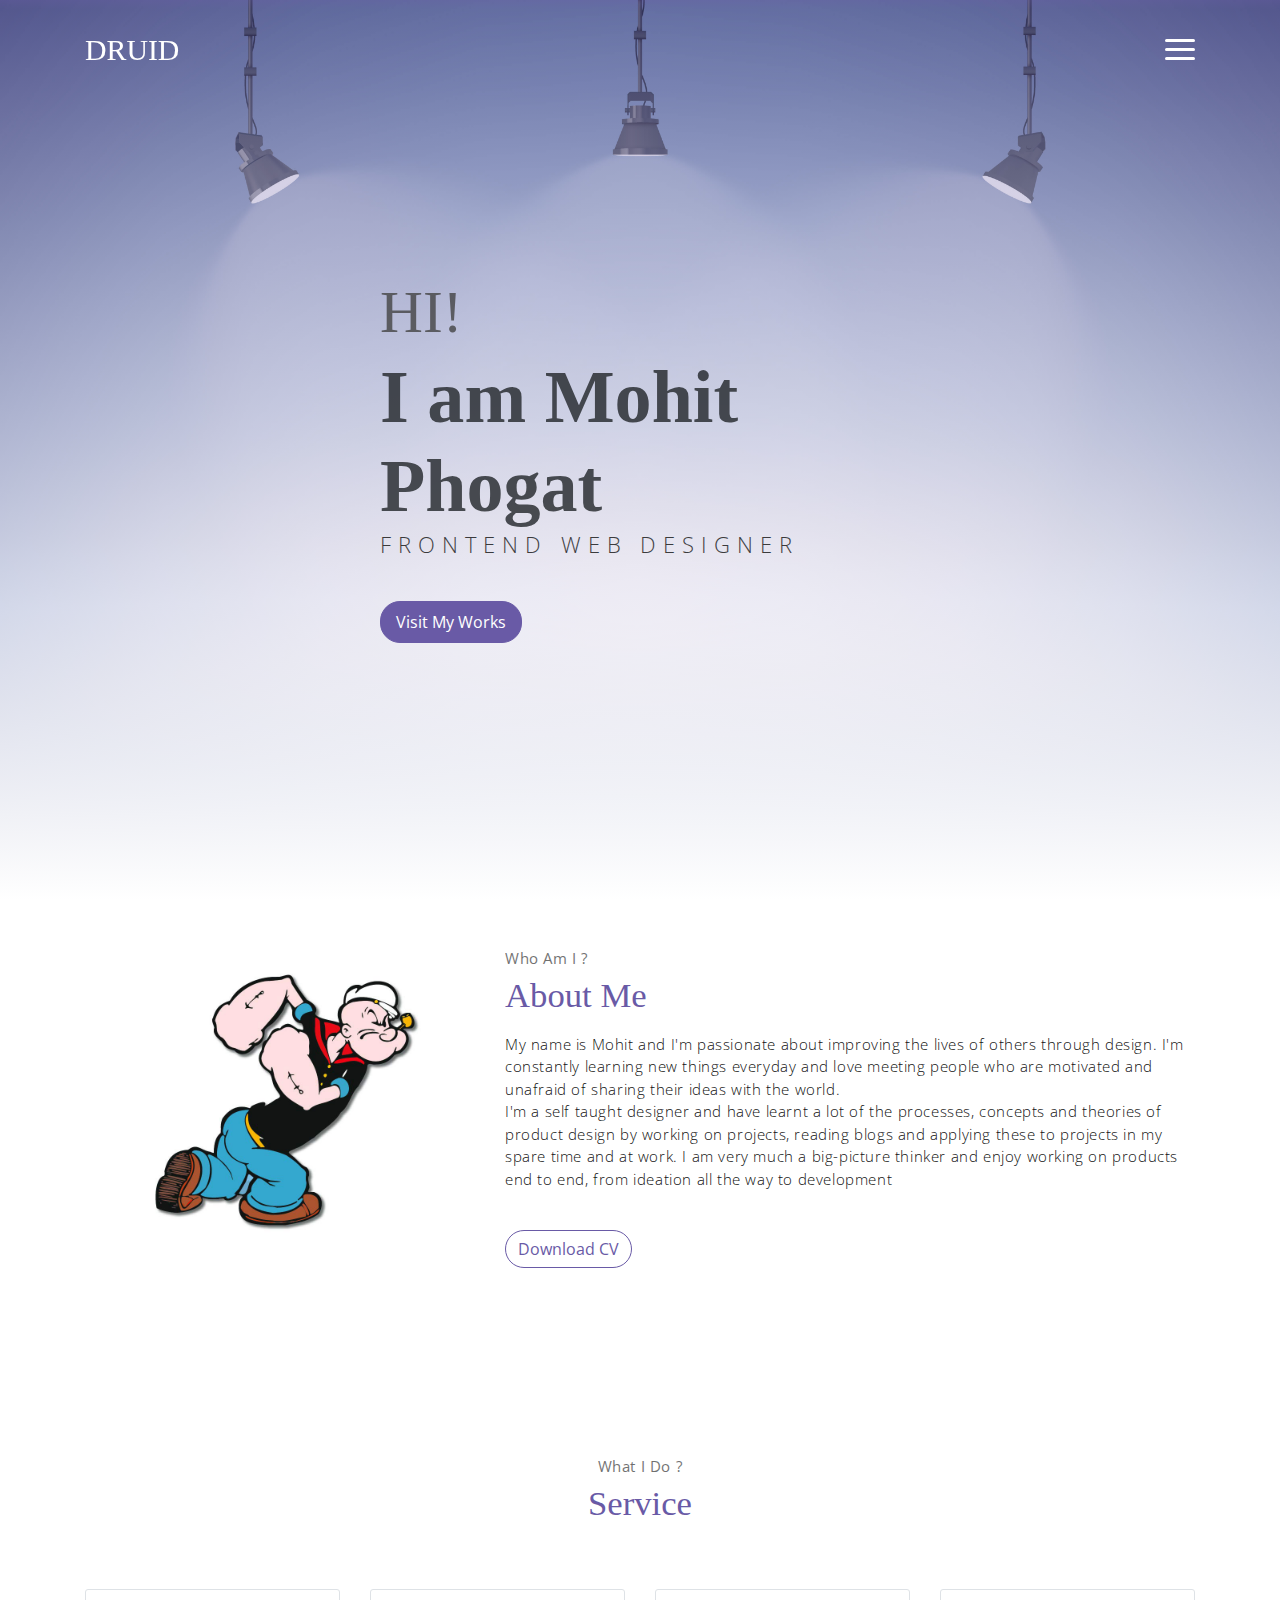
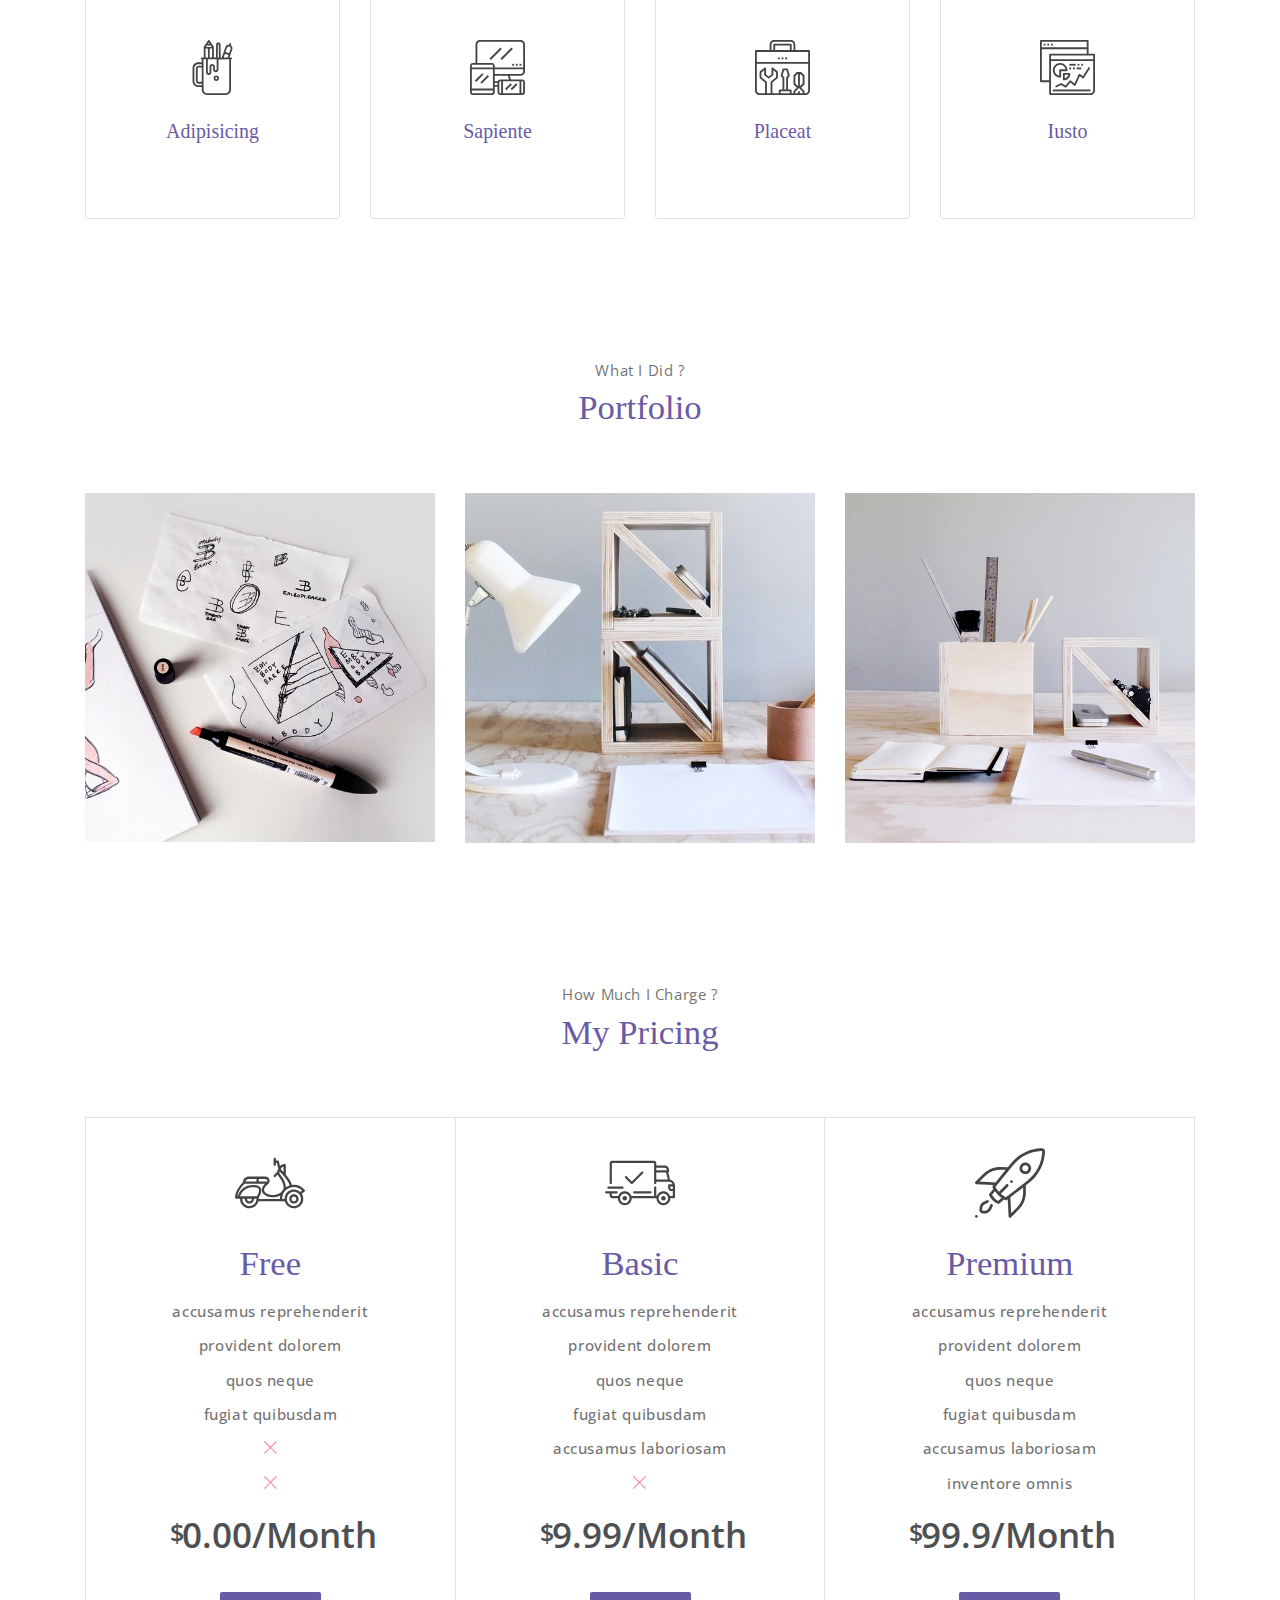
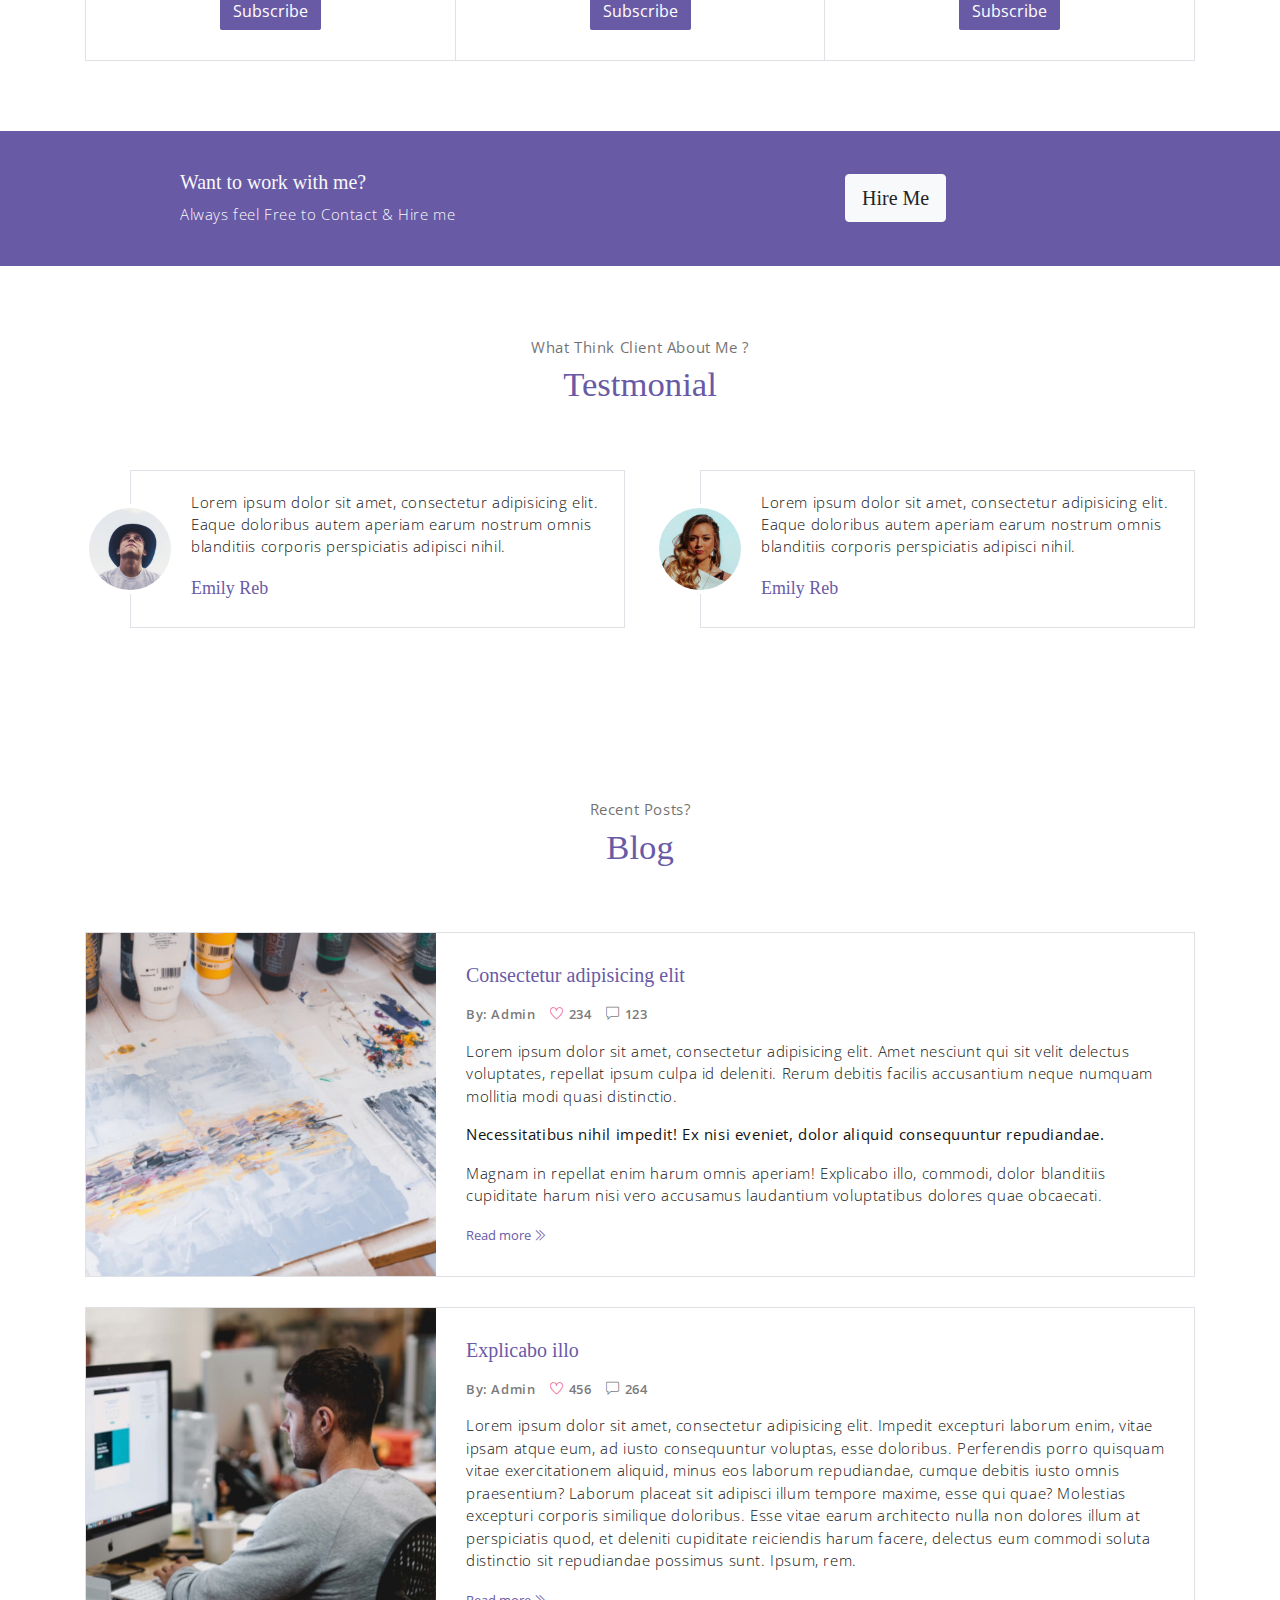
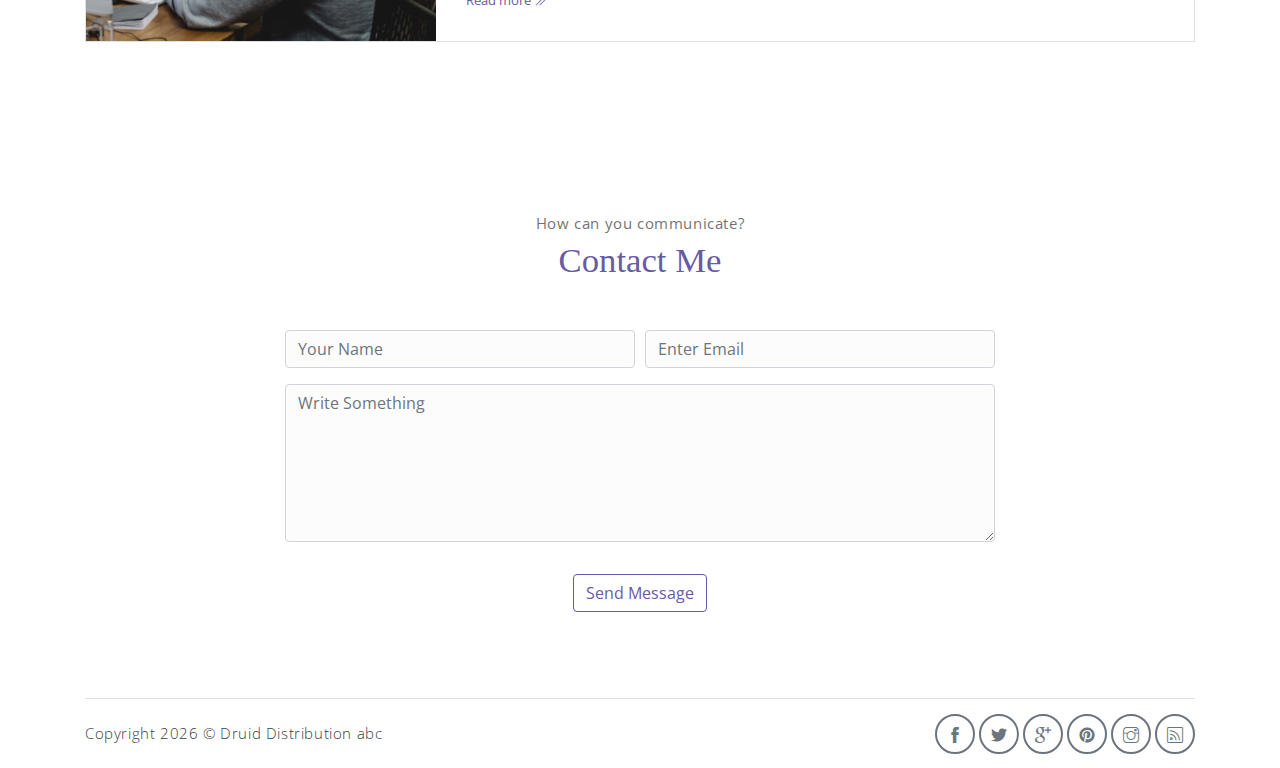
==== index.html @ 3f2c587b "Initial commit" ====
<!DOCTYPE html>
<html lang="en">

<head>
    <meta charset="utf-8">
    <meta name="viewport" content="width=device-width, initial-scale=1, shrink-to-fit=no">
    <meta name="description" content="Start your development with Druid landing page.">
    <meta name="author" content="Devcrud">
    <title>Druid's Landing page </title>
    <!-- font icons -->
    <link rel="stylesheet" href="assets/vendors/themify-icons/css/themify-icons.css">
    <!-- Bootstrap + DRUID main styles -->
    <link rel="stylesheet" href="assets/css/Druid.css">
</head>

<body data-spy="scroll" data-target=".navbar" data-offset="40" id="home">

    <!-- Page Navbar -->
    <nav class="custom-navbar" data-spy="affix" data-offset-top="20">
        <div class="container">
            <a class="logo" href="#">DRUID</a>
            <ul class="nav">
                <li class="item">
                    <a class="link" href="#home">Home</a>
                </li>
                <li class="item">
                    <a class="link" href="#about">About</a>
                </li>
                <li class="item">
                    <a class="link" href="#portfolio">Portfolio</a>
                </li>
                <li class="item">
                    <a class="link" href="#testmonial">Testmonial</a>
                </li>
                <li class="item">
                    <a class="link" href="#blog">Blog</a>
                </li>
                <li class="item">
                    <a class="link" href="#contact">Contact</a>
                </li>
            </ul>
            <a href="javascript:void(0)" id="nav-toggle" class="hamburger hamburger--elastic">
                <div class="hamburger-box">
                    <div class="hamburger-inner"></div>
                </div>
            </a>
        </div>
    </nav><!-- End of Page Navbar -->

    <!-- page header -->
    <header id="home" class="header">
        <div class="overlay"></div>
        <div class="header-content container">
            <h1 class="header-title">
                <span class="up">HI!</span>
                <span class="down">I am Mohit Phogat</span>
            </h1>
            <p class="header-subtitle">FRONTEND WEB DESIGNER</p>

            <button class="btn btn-primary">Visit My Works</button>
        </div>
    </header><!-- end of page header -->

    <!-- about section -->
    <section class="section pt-0" id="about">
        <!-- container -->
        <div class="container text-center">
            <!-- about wrapper -->
            <div class="about">
                <div class="about-img-holder">
                    <img src="assets/imgs/man.png" class="about-img"
                        alt="Download free bootstrap 4 landing page, free boootstrap 4 templates, Download free bootstrap 4.1 landing page, free boootstrap 4.1.1 templates, meyawo Landing page">
                </div>
                <div class="about-caption">
                    <p class="section-subtitle">Who Am I ?</p>
                    <h2 class="section-title mb-3">About Me</h2>
                    <p>
                        My name is Mohit and I'm passionate about improving the lives of others through design. 
                        I'm constantly learning new things everyday and love meeting people who are motivated and 
                        unafraid of sharing their ideas with the world.

                        <br>I'm a self taught designer and have learnt a lot of the processes, concepts and theories of
                        product design by working on projects, reading blogs and applying these to projects in my spare time and at work. 
                        I am very much a big-picture thinker and enjoy working on products end to end, from ideation all the way to development
                    </p>
                    <button class="btn-rounded btn btn-outline-primary mt-4">Download CV</button>
                </div>
            </div><!-- end of about wrapper -->
        </div><!-- end of container -->
    </section> <!-- end of about section -->

    <!-- service section -->
    <section class="section" id="service">
        <div class="container text-center">
            <p class="section-subtitle">What I Do ?</p>
            <h6 class="section-title mb-6">Service</h6>
            <!-- row -->
            <div class="row">
                <div class="col-md-6 col-lg-3">
                    <div class="service-card">
                        <div class="body">
                            <img src="assets/imgs/pencil-case.svg"
                                alt="pencil-case"
                                class="icon">
                            <h6 class="title">Adipisicing</h6>
                            <p class="subtitle">Labore velit culpa adipisci excepturi consequuntur itaque in nam
                                molestias dolorem iste quod.</p>
                        </div>
                    </div>
                </div>
                <div class="col-md-6 col-lg-3">
                    <div class="service-card">
                        <div class="body">
                            <img src="assets/imgs/responsive.svg"
                                alt="serivce card"
                                class="icon">
                            <h6 class="title">Sapiente</h6>
                            <p class="subtitle">Labore velit culpa adipisci excepturi consequuntur itaque in nam
                                molestias dolorem iste quod.</p>
                        </div>
                    </div>
                </div>
                <div class="col-md-6 col-lg-3">
                    <div class="service-card">
                        <div class="body">
                            <img src="assets/imgs/toolbox.svg"
                                alt="toolbox"
                                class="icon">
                            <h6 class="title">Placeat</h6>
                            <p class="subtitle">Labore velit culpa adipisci excepturi consequuntur itaque in nam
                                molestias dolorem iste quod.</p>
                        </div>
                    </div>
                </div>
                <div class="col-md-6 col-lg-3">
                    <div class="service-card">
                        <div class="body">
                            <img src="assets/imgs/analytics.svg"
                                alt="analytics"
                                class="icon">
                            <h6 class="title">Iusto</h6>
                            <p class="subtitle">Labore velit culpa adipisci excepturi consequuntur itaque in nam
                                molestias dolorem iste quod.</p>
                        </div>
                    </div>
                </div>
            </div><!-- end of row -->
        </div>
    </section><!-- end of service section -->

    <!-- portfolio section -->
    <section class="section" id="portfolio">
        <div class="container text-center">
            <p class="section-subtitle">What I Did ?</p>
            <h6 class="section-title mb-6">Portfolio</h6>
            <!-- row -->
            <div class="row">
                <div class="col-md-4">
                    <a href="#" class="portfolio-card">
                        <img src="assets/imgs/folio-1.jpg" class="portfolio-card-img"
                            alt="portfolio card">
                        <span class="portfolio-card-overlay">
                            <span class="portfolio-card-caption">
                                <h4>Web Designing</h5>
                                    <p class="font-weight-normal">Category: Web Templates</p>
                            </span>
                        </span>
                    </a>
                </div>
                <div class="col-md-4">
                    <a href="#" class="portfolio-card">
                        <img class="portfolio-card-img" src="assets/imgs/folio-2.jpg" class="img-responsive rounded"
                            alt="img folio 2">
                        <span class="portfolio-card-overlay">
                            <span class="portfolio-card-caption">
                                <h4>Web Designing</h5>
                                    <p class="font-weight-normal">Category: Web Templates</p>
                            </span>
                        </span>
                    </a>
                </div>
                <div class="col-md-4">
                    <a href="#" class="portfolio-card">
                        <img class="portfolio-card-img" src="assets/imgs/folio-3.jpg" class="img-responsive rounded"
                            alt="folio img 3">
                        <span class="portfolio-card-overlay">
                            <span class="portfolio-card-caption">
                                <h4>Web Designing</h5>
                                    <p class="font-weight-normal">Category: Web Templates</p>
                            </span>
                        </span>
                    </a>
                </div>
            </div><!-- end of row -->
        </div><!-- end of container -->
    </section> <!-- end of portfolio section -->

    <!-- pricing section -->
    <section class="section" id="pricing">
        <div class="container text-center">
            <p class="section-subtitle">How Much I Charge ?</p>
            <h6 class="section-title mb-6">My Pricing</h6>
            <!-- row -->
            <div class="pricing-wrapper">
                <div class="pricing-card">
                    <div class="pricing-card-header">
                        <img class="pricing-card-icon" src="assets/imgs/scooter.svg"
                            alt="scooter img">
                    </div>
                    <div class="pricing-card-body">
                        <h6 class="pricing-card-title">Free</h6>
                        <div class="pricing-card-list">
                            <p>accusamus reprehenderit</p>
                            <p>provident dolorem </p>
                            <p>quos neque</p>
                            <p>fugiat quibusdam</p>
                            <p><i class="ti-close"></i></p>
                            <p><i class="ti-close"></i></p>
                        </div>
                    </div>
                    <div class="pricing-card-footer">
                        <span>$</span>
                        <span>0.00/Month</span>
                    </div>
                    <a href="#" class="btn btn-primary mt-3 pricing-card-btn">Subscribe</a>
                </div>
                <div class="pricing-card">
                    <div class="pricing-card-header">
                        <img class="pricing-card-icon" src="assets/imgs/shipped.svg"
                            alt="card icon img">
                    </div>
                    <div class="pricing-card-body">
                        <h6 class="pricing-card-title">Basic</h6>
                        <div class="pricing-card-list">
                            <p>accusamus reprehenderit</p>
                            <p>provident dolorem </p>
                            <p>quos neque</p>
                            <p>fugiat quibusdam</p>
                            <p>accusamus laboriosam</p>
                            <p><i class="ti-close"></i></p>
                        </div>
                    </div>
                    <div class="pricing-card-footer">
                        <span>$</span>
                        <span>9.99/Month</span>
                    </div>
                    <a href="#" class="btn btn-primary mt-3 pricing-card-btn">Subscribe</a>
                </div>
                <div class="pricing-card">
                    <div class="pricing-card-header">
                        <img class="pricing-card-icon" src="assets/imgs/startup.svg"
                            alt="startup img">
                    </div>
                    <div class="pricing-card-body">
                        <h6 class="pricing-card-title">Premium</h6>
                        <div class="pricing-card-list">
                            <p>accusamus reprehenderit</p>
                            <p>provident dolorem </p>
                            <p>quos neque</p>
                            <p>fugiat quibusdam</p>
                            <p>accusamus laboriosam</p>
                            <p>inventore omnis</p>
                        </div>
                    </div>
                    <div class="pricing-card-footer">
                        <span>$</span>
                        <span>99.9/Month</span>
                    </div>
                    <a href="#" class="btn btn-primary mt-3 pricing-card-btn">Subscribe</a>
                </div>

            </div><!-- end of pricing wrapper -->
        </div> <!-- end of container -->
    </section><!-- end of pricing section -->

    <!-- section -->
    <section class="section-sm bg-primary">
        <!-- container -->
        <div class="container text-center text-sm-left">
            <!-- row -->
            <div class="row align-items-center">
                <div class="col-sm offset-md-1 mb-4 mb-md-0">
                    <h6 class="title text-light">Want to work with me?</h6>
                    <p class="m-0 text-light">Always feel Free to Contact & Hire me</p>
                </div>
                <div class="col-sm offset-sm-2 offset-md-3">
                    <button class="btn btn-lg my-font btn-light rounded">Hire Me</button>
                </div>
            </div> <!-- end of row -->
        </div> <!-- end of container -->
    </section> <!-- end of section -->

    <!-- testimonial section -->
    <section class="section" id="testmonial">
        <div class="container text-center">
            <p class="section-subtitle">What Think Client About Me ?</p>
            <h6 class="section-title mb-6">Testmonial</h6>

            <!-- row -->
            <div class="row">
                <div class="col-md-6">
                    <div class="testimonial-card">
                        <div class="testimonial-card-img-holder">
                            <img src="assets/imgs/avatar2.jpg" class="testimonial-card-img"
                                alt="testimonial img">
                        </div>
                        <div class="testimonial-card-body">
                            <p class="testimonial-card-subtitle">Lorem ipsum dolor sit amet, consectetur adipisicing
                                elit. Eaque doloribus autem aperiam earum nostrum omnis blanditiis corporis perspiciatis
                                adipisci nihil.</p>
                            <h6 class="testimonial-card-title">Emily Reb</h6>
                        </div>
                    </div>
                </div>
                <div class="col-md-6">
                    <div class="testimonial-card">
                        <div class="testimonial-card-img-holder">
                            <img src="assets/imgs/avatar3.jpg" class="testimonial-card-img"
                                alt="testimonial img 2">
                        </div>
                        <div class="testimonial-card-body">
                            <p class="testimonial-card-subtitle">Lorem ipsum dolor sit amet, consectetur adipisicing
                                elit. Eaque doloribus autem aperiam earum nostrum omnis blanditiis corporis perspiciatis
                                adipisci nihil.</p>
                            <h6 class="testimonial-card-title">Emily Reb</h6>
                        </div>
                    </div>
                </div>
            </div>
        </div> <!-- end of container -->
    </section> <!-- end of testimonial section -->

    <!-- blog section -->
    <section class="section" id="blog">
        <!-- container -->
        <div class="container text-center">
            <p class="section-subtitle">Recent Posts?</p>
            <h6 class="section-title mb-6">Blog</h6>
            <!-- blog-wrapper -->
            <div class="blog-card">
                <div class="blog-card-header">
                    <img src="assets/imgs/img-1.jpg" class="blog-card-img"
                        alt="blog">
                </div>
                <div class="blog-card-body">
                    <h5 class="blog-card-title">Consectetur adipisicing elit</h6>

                        <p class="blog-card-caption">
                            <a href="#">By: Admin</a>
                            <a href="#"><i class="ti-heart text-danger"></i> 234</a>
                            <a href="#"><i class="ti-comment"></i> 123</a>
                        </p>
                        <p>Lorem ipsum dolor sit amet, consectetur adipisicing elit. Amet nesciunt qui sit velit
                            delectus voluptates, repellat ipsum culpa id deleniti. Rerum debitis facilis accusantium
                            neque numquam mollitia modi quasi distinctio.</p>

                        <p><b>Necessitatibus nihil impedit! Ex nisi eveniet, dolor aliquid consequuntur repudiandae.</b>
                        </p>
                        <p>Magnam in repellat enim harum omnis aperiam! Explicabo illo, commodi, dolor blanditiis
                            cupiditate harum nisi vero accusamus laudantium voluptatibus dolores quae obcaecati.</p>

                        <a href="#" class="blog-card-link">Read more <i class="ti-angle-double-right"></i></a>
                </div>
            </div><!-- end of blog wrapper -->

            <!-- blog-wrapper -->
            <div class="blog-card">
                <div class="blog-card-header">
                    <img src="assets/imgs/img-2.jpg" class="blog-card-img"
                        alt="img 2 blog">
                </div>
                <div class="blog-card-body">
                    <h5 class="blog-card-title">Explicabo illo</h6>

                        <p class="blog-card-caption">
                            <a href="#">By: Admin</a>
                            <a href="#"><i class="ti-heart text-danger"></i> 456</a>
                            <a href="#"><i class="ti-comment"></i> 264</a>
                        </p>

                        <p>Lorem ipsum dolor sit amet, consectetur adipisicing elit. Impedit excepturi laborum enim,
                            vitae ipsam atque eum, ad iusto consequuntur voluptas, esse doloribus. Perferendis porro
                            quisquam vitae exercitationem aliquid, minus eos laborum repudiandae, cumque debitis iusto
                            omnis praesentium? Laborum placeat sit adipisci illum tempore maxime, esse qui quae?
                            Molestias excepturi corporis similique doloribus. Esse vitae earum architecto nulla non
                            dolores illum at perspiciatis quod, et deleniti cupiditate reiciendis harum facere, delectus
                            eum commodi soluta distinctio sit repudiandae possimus sunt. Ipsum, rem.</p>

                        <a href="#" class="blog-card-link">Read more <i class="ti-angle-double-right"></i></a>
                </div>
            </div><!-- end of blog wrapper -->

        </div><!-- end of container -->
    </section><!-- end of blog section -->

    <!-- contact section -->
    <section class="section" id="contact">
        <div class="container text-center">
            <p class="section-subtitle">How can you communicate?</p>
            <h6 class="section-title mb-5">Contact Me</h6>
            <!-- contact form -->
            <form action="" class="contact-form col-md-10 col-lg-8 m-auto">
                <div class="form-row">
                    <div class="form-group col-sm-6">
                        <input type="text" size="50" class="form-control" placeholder="Your Name" required>
                    </div>
                    <div class="form-group col-sm-6">
                        <input type="email" class="form-control" placeholder="Enter Email" requried>
                    </div>
                    <div class="form-group col-sm-12">
                        <textarea name="comment" id="comment" rows="6" class="form-control"
                            placeholder="Write Something"></textarea>
                    </div>
                    <div class="form-group col-sm-12 mt-3">
                        <input type="submit" value="Send Message" class="btn btn-outline-primary rounded">
                    </div>
                </div>
            </form><!-- end of contact form -->
        </div><!-- end of container -->
    </section><!-- end of contact section -->

    <!-- footer -->
    <div class="container">
        <footer class="footer">
            <p class="mb-0">Copyright
                <script>document.write(new Date().getFullYear())</script> &copy; <a
                    href="">Druid</a> Distribution <a
                    href="">abc</a>
            </p>
            <div class="social-links text-right m-auto ml-sm-auto">
                <a href="javascript:void(0)" class="link"><i class="ti-facebook"></i></a>
                <a href="javascript:void(0)" class="link"><i class="ti-twitter-alt"></i></a>
                <a href="javascript:void(0)" class="link"><i class="ti-google"></i></a>
                <a href="javascript:void(0)" class="link"><i class="ti-pinterest-alt"></i></a>
                <a href="javascript:void(0)" class="link"><i class="ti-instagram"></i></a>
                <a href="javascript:void(0)" class="link"><i class="ti-rss"></i></a>
            </div>
        </footer>
    </div> <!-- end of page footer -->

    <!-- core  -->
    <script src="assets/vendors/jquery/jquery-3.4.1.js"></script>
    <script src="assets/vendors/bootstrap/bootstrap.bundle.js"></script>

    <!-- bootstrap 3 affix -->
    <script src="assets/vendors/bootstrap/bootstrap.affix.js"></script>

    <!-- Meyawo js -->
    <script src="assets/js/Druid.js"></script>

</body>

</html>
---- assets/vendors/themify-icons/css/themify-icons.css ----
@font-face {
	font-family: 'themify';
	src:url("../fonts/themify.eot?-fvbane");
	src:url("../fonts/themify.eot?#iefix-fvbane") format("embedded-opentype"),
		url("../fonts/themify.woff?-fvbane") format("woff"),
		url("../fonts/themify.ttf?-fvbane") format("truetype"),
		url("../fonts/themify.svg?-fvbane#themify") format("svg");
	font-weight: normal;
	font-style: normal;
}

[class^="ti-"], [class*=" ti-"] {
	font-family: 'themify';
	speak: none;
	font-style: normal;
	font-weight: normal;
	font-variant: normal;
	text-transform: none;
	line-height: 1;

	/* Better Font Rendering =========== */
	-webkit-font-smoothing: antialiased;
	-moz-osx-font-smoothing: grayscale;
}

.ti-wand:before {
	content: "\e600";
}
.ti-volume:before {
	content: "\e601";
}
.ti-user:before {
	content: "\e602";
}
.ti-unlock:before {
	content: "\e603";
}
.ti-unlink:before {
	content: "\e604";
}
.ti-trash:before {
	content: "\e605";
}
.ti-thought:before {
	content: "\e606";
}
.ti-target:before {
	content: "\e607";
}
.ti-tag:before {
	content: "\e608";
}
.ti-tablet:before {
	content: "\e609";
}
.ti-star:before {
	content: "\e60a";
}
.ti-spray:before {
	content: "\e60b";
}
.ti-signal:before {
	content: "\e60c";
}
.ti-shopping-cart:before {
	content: "\e60d";
}
.ti-shopping-cart-full:before {
	content: "\e60e";
}
.ti-settings:before {
	content: "\e60f";
}
.ti-search:before {
	content: "\e610";
}
.ti-zoom-in:before {
	content: "\e611";
}
.ti-zoom-out:before {
	content: "\e612";
}
.ti-cut:before {
	content: "\e613";
}
.ti-ruler:before {
	content: "\e614";
}
.ti-ruler-pencil:before {
	content: "\e615";
}
.ti-ruler-alt:before {
	content: "\e616";
}
.ti-bookmark:before {
	content: "\e617";
}
.ti-bookmark-alt:before {
	content: "\e618";
}
.ti-reload:before {
	content: "\e619";
}
.ti-plus:before {
	content: "\e61a";
}
.ti-pin:before {
	content: "\e61b";
}
.ti-pencil:before {
	content: "\e61c";
}
.ti-pencil-alt:before {
	content: "\e61d";
}
.ti-paint-roller:before {
	content: "\e61e";
}
.ti-paint-bucket:before {
	content: "\e61f";
}
.ti-na:before {
	content: "\e620";
}
.ti-mobile:before {
	content: "\e621";
}
.ti-minus:before {
	content: "\e622";
}
.ti-medall:before {
	content: "\e623";
}
.ti-medall-alt:before {
	content: "\e624";
}
.ti-marker:before {
	content: "\e625";
}
.ti-marker-alt:before {
	content: "\e626";
}
.ti-arrow-up:before {
	content: "\e627";
}
.ti-arrow-right:before {
	content: "\e628";
}
.ti-arrow-left:before {
	content: "\e629";
}
.ti-arrow-down:before {
	content: "\e62a";
}
.ti-lock:before {
	content: "\e62b";
}
.ti-location-arrow:before {
	content: "\e62c";
}
.ti-link:before {
	content: "\e62d";
}
.ti-layout:before {
	content: "\e62e";
}
.ti-layers:before {
	content: "\e62f";
}
.ti-layers-alt:before {
	content: "\e630";
}
.ti-key:before {
	content: "\e631";
}
.ti-import:before {
	content: "\e632";
}
.ti-image:before {
	content: "\e633";
}
.ti-heart:before {
	content: "\e634";
}
.ti-heart-broken:before {
	content: "\e635";
}
.ti-hand-stop:before {
	content: "\e636";
}
.ti-hand-open:before {
	content: "\e637";
}
.ti-hand-drag:before {
	content: "\e638";
}
.ti-folder:before {
	content: "\e639";
}
.ti-flag:before {
	content: "\e63a";
}
.ti-flag-alt:before {
	content: "\e63b";
}
.ti-flag-alt-2:before {
	content: "\e63c";
}
.ti-eye:before {
	content: "\e63d";
}
.ti-export:before {
	content: "\e63e";
}
.ti-exchange-vertical:before {
	content: "\e63f";
}
.ti-desktop:before {
	content: "\e640";
}
.ti-cup:before {
	content: "\e641";
}
.ti-crown:before {
	content: "\e642";
}
.ti-comments:before {
	content: "\e643";
}
.ti-comment:before {
	content: "\e644";
}
.ti-comment-alt:before {
	content: "\e645";
}
.ti-close:before {
	content: "\e646";
}
.ti-clip:before {
	content: "\e647";
}
.ti-angle-up:before {
	content: "\e648";
}
.ti-angle-right:before {
	content: "\e649";
}
.ti-angle-left:before {
	content: "\e64a";
}
.ti-angle-down:before {
	content: "\e64b";
}
.ti-check:before {
	content: "\e64c";
}
.ti-check-box:before {
	content: "\e64d";
}
.ti-camera:before {
	content: "\e64e";
}
.ti-announcement:before {
	content: "\e64f";
}
.ti-brush:before {
	content: "\e650";
}
.ti-briefcase:before {
	content: "\e651";
}
.ti-bolt:before {
	content: "\e652";
}
.ti-bolt-alt:before {
	content: "\e653";
}
.ti-blackboard:before {
	content: "\e654";
}
.ti-bag:before {
	content: "\e655";
}
.ti-move:before {
	content: "\e656";
}
.ti-arrows-vertical:before {
	content: "\e657";
}
.ti-arrows-horizontal:before {
	content: "\e658";
}
.ti-fullscreen:before {
	content: "\e659";
}
.ti-arrow-top-right:before {
	content: "\e65a";
}
.ti-arrow-top-left:before {
	content: "\e65b";
}
.ti-arrow-circle-up:before {
	content: "\e65c";
}
.ti-arrow-circle-right:before {
	content: "\e65d";
}
.ti-arrow-circle-left:before {
	content: "\e65e";
}
.ti-arrow-circle-down:before {
	content: "\e65f";
}
.ti-angle-double-up:before {
	content: "\e660";
}
.ti-angle-double-right:before {
	content: "\e661";
}
.ti-angle-double-left:before {
	content: "\e662";
}
.ti-angle-double-down:before {
	content: "\e663";
}
.ti-zip:before {
	content: "\e664";
}
.ti-world:before {
	content: "\e665";
}
.ti-wheelchair:before {
	content: "\e666";
}
.ti-view-list:before {
	content: "\e667";
}
.ti-view-list-alt:before {
	content: "\e668";
}
.ti-view-grid:before {
	content: "\e669";
}
.ti-uppercase:before {
	content: "\e66a";
}
.ti-upload:before {
	content: "\e66b";
}
.ti-underline:before {
	content: "\e66c";
}
.ti-truck:before {
	content: "\e66d";
}
.ti-timer:before {
	content: "\e66e";
}
.ti-ticket:before {
	content: "\e66f";
}
.ti-thumb-up:before {
	content: "\e670";
}
.ti-thumb-down:before {
	content: "\e671";
}
.ti-text:before {
	content: "\e672";
}
.ti-stats-up:before {
	content: "\e673";
}
.ti-stats-down:before {
	content: "\e674";
}
.ti-split-v:before {
	content: "\e675";
}
.ti-split-h:before {
	content: "\e676";
}
.ti-smallcap:before {
	content: "\e677";
}
.ti-shine:before {
	content: "\e678";
}
.ti-shift-right:before {
	content: "\e679";
}
.ti-shift-left:before {
	content: "\e67a";
}
.ti-shield:before {
	content: "\e67b";
}
.ti-notepad:before {
	content: "\e67c";
}
.ti-server:before {
	content: "\e67d";
}
.ti-quote-right:before {
	content: "\e67e";
}
.ti-quote-left:before {
	content: "\e67f";
}
.ti-pulse:before {
	content: "\e680";
}
.ti-printer:before {
	content: "\e681";
}
.ti-power-off:before {
	content: "\e682";
}
.ti-plug:before {
	content: "\e683";
}
.ti-pie-chart:before {
	content: "\e684";
}
.ti-paragraph:before {
	content: "\e685";
}
.ti-panel:before {
	content: "\e686";
}
.ti-package:before {
	content: "\e687";
}
.ti-music:before {
	content: "\e688";
}
.ti-music-alt:before {
	content: "\e689";
}
.ti-mouse:before {
	content: "\e68a";
}
.ti-mouse-alt:before {
	content: "\e68b";
}
.ti-money:before {
	content: "\e68c";
}
.ti-microphone:before {
	content: "\e68d";
}
.ti-menu:before {
	content: "\e68e";
}
.ti-menu-alt:before {
	content: "\e68f";
}
.ti-map:before {
	content: "\e690";
}
.ti-map-alt:before {
	content: "\e691";
}
.ti-loop:before {
	content: "\e692";
}
.ti-location-pin:before {
	content: "\e693";
}
.ti-list:before {
	content: "\e694";
}
.ti-light-bulb:before {
	content: "\e695";
}
.ti-Italic:before {
	content: "\e696";
}
.ti-info:before {
	content: "\e697";
}
.ti-infinite:before {
	content: "\e698";
}
.ti-id-badge:before {
	content: "\e699";
}
.ti-hummer:before {
	content: "\e69a";
}
.ti-home:before {
	content: "\e69b";
}
.ti-help:before {
	content: "\e69c";
}
.ti-headphone:before {
	content: "\e69d";
}
.ti-harddrives:before {
	content: "\e69e";
}
.ti-harddrive:before {
	content: "\e69f";
}
.ti-gift:before {
	content: "\e6a0";
}
.ti-game:before {
	content: "\e6a1";
}
.ti-filter:before {
	content: "\e6a2";
}
.ti-files:before {
	content: "\e6a3";
}
.ti-file:before {
	content: "\e6a4";
}
.ti-eraser:before {
	content: "\e6a5";
}
.ti-envelope:before {
	content: "\e6a6";
}
.ti-download:before {
	content: "\e6a7";
}
.ti-direction:before {
	content: "\e6a8";
}
.ti-direction-alt:before {
	content: "\e6a9";
}
.ti-dashboard:before {
	content: "\e6aa";
}
.ti-control-stop:before {
	content: "\e6ab";
}
.ti-control-shuffle:before {
	content: "\e6ac";
}
.ti-control-play:before {
	content: "\e6ad";
}
.ti-control-pause:before {
	content: "\e6ae";
}
.ti-control-forward:before {
	content: "\e6af";
}
.ti-control-backward:before {
	content: "\e6b0";
}
.ti-cloud:before {
	content: "\e6b1";
}
.ti-cloud-up:before {
	content: "\e6b2";
}
.ti-cloud-down:before {
	content: "\e6b3";
}
.ti-clipboard:before {
	content: "\e6b4";
}
.ti-car:before {
	content: "\e6b5";
}
.ti-calendar:before {
	content: "\e6b6";
}
.ti-book:before {
	content: "\e6b7";
}
.ti-bell:before {
	content: "\e6b8";
}
.ti-basketball:before {
	content: "\e6b9";
}
.ti-bar-chart:before {
	content: "\e6ba";
}
.ti-bar-chart-alt:before {
	content: "\e6bb";
}
.ti-back-right:before {
	content: "\e6bc";
}
.ti-back-left:before {
	content: "\e6bd";
}
.ti-arrows-corner:before {
	content: "\e6be";
}
.ti-archive:before {
	content: "\e6bf";
}
.ti-anchor:before {
	content: "\e6c0";
}
.ti-align-right:before {
	content: "\e6c1";
}
.ti-align-left:before {
	content: "\e6c2";
}
.ti-align-justify:before {
	content: "\e6c3";
}
.ti-align-center:before {
	content: "\e6c4";
}
.ti-alert:before {
	content: "\e6c5";
}
.ti-alarm-clock:before {
	content: "\e6c6";
}
.ti-agenda:before {
	content: "\e6c7";
}
.ti-write:before {
	content: "\e6c8";
}
.ti-window:before {
	content: "\e6c9";
}
.ti-widgetized:before {
	content: "\e6ca";
}
.ti-widget:before {
	content: "\e6cb";
}
.ti-widget-alt:before {
	content: "\e6cc";
}
.ti-wallet:before {
	content: "\e6cd";
}
.ti-video-clapper:before {
	content: "\e6ce";
}
.ti-video-camera:before {
	content: "\e6cf";
}
.ti-vector:before {
	content: "\e6d0";
}
.ti-themify-logo:before {
	content: "\e6d1";
}
.ti-themify-favicon:before {
	content: "\e6d2";
}
.ti-themify-favicon-alt:before {
	content: "\e6d3";
}
.ti-support:before {
	content: "\e6d4";
}
.ti-stamp:before {
	content: "\e6d5";
}
.ti-split-v-alt:before {
	content: "\e6d6";
}
.ti-slice:before {
	content: "\e6d7";
}
.ti-shortcode:before {
	content: "\e6d8";
}
.ti-shift-right-alt:before {
	content: "\e6d9";
}
.ti-shift-left-alt:before {
	content: "\e6da";
}
.ti-ruler-alt-2:before {
	content: "\e6db";
}
.ti-receipt:before {
	content: "\e6dc";
}
.ti-pin2:before {
	content: "\e6dd";
}
.ti-pin-alt:before {
	content: "\e6de";
}
.ti-pencil-alt2:before {
	content: "\e6df";
}
.ti-palette:before {
	content: "\e6e0";
}
.ti-more:before {
	content: "\e6e1";
}
.ti-more-alt:before {
	content: "\e6e2";
}
.ti-microphone-alt:before {
	content: "\e6e3";
}
.ti-magnet:before {
	content: "\e6e4";
}
.ti-line-double:before {
	content: "\e6e5";
}
.ti-line-dotted:before {
	content: "\e6e6";
}
.ti-line-dashed:before {
	content: "\e6e7";
}
.ti-layout-width-full:before {
	content: "\e6e8";
}
.ti-layout-width-default:before {
	content: "\e6e9";
}
.ti-layout-width-default-alt:before {
	content: "\e6ea";
}
.ti-layout-tab:before {
	content: "\e6eb";
}
.ti-layout-tab-window:before {
	content: "\e6ec";
}
.ti-layout-tab-v:before {
	content: "\e6ed";
}
.ti-layout-tab-min:before {
	content: "\e6ee";
}
.ti-layout-slider:before {
	content: "\e6ef";
}
.ti-layout-slider-alt:before {
	content: "\e6f0";
}
.ti-layout-sidebar-right:before {
	content: "\e6f1";
}
.ti-layout-sidebar-none:before {
	content: "\e6f2";
}
.ti-layout-sidebar-left:before {
	content: "\e6f3";
}
.ti-layout-placeholder:before {
	content: "\e6f4";
}
.ti-layout-menu:before {
	content: "\e6f5";
}
.ti-layout-menu-v:before {
	content: "\e6f6";
}
.ti-layout-menu-separated:before {
	content: "\e6f7";
}
.ti-layout-menu-full:before {
	content: "\e6f8";
}
.ti-layout-media-right-alt:before {
	content: "\e6f9";
}
.ti-layout-media-right:before {
	content: "\e6fa";
}
.ti-layout-media-overlay:before {
	content: "\e6fb";
}
.ti-layout-media-overlay-alt:before {
	content: "\e6fc";
}
.ti-layout-media-overlay-alt-2:before {
	content: "\e6fd";
}
.ti-layout-media-left-alt:before {
	content: "\e6fe";
}
.ti-layout-media-left:before {
	content: "\e6ff";
}
.ti-layout-media-center-alt:before {
	content: "\e700";
}
.ti-layout-media-center:before {
	content: "\e701";
}
.ti-layout-list-thumb:before {
	content: "\e702";
}
.ti-layout-list-thumb-alt:before {
	content: "\e703";
}
.ti-layout-list-post:before {
	content: "\e704";
}
.ti-layout-list-large-image:before {
	content: "\e705";
}
.ti-layout-line-solid:before {
	content: "\e706";
}
.ti-layout-grid4:before {
	content: "\e707";
}
.ti-layout-grid3:before {
	content: "\e708";
}
.ti-layout-grid2:before {
	content: "\e709";
}
.ti-layout-grid2-thumb:before {
	content: "\e70a";
}
.ti-layout-cta-right:before {
	content: "\e70b";
}
.ti-layout-cta-left:before {
	content: "\e70c";
}
.ti-layout-cta-center:before {
	content: "\e70d";
}
.ti-layout-cta-btn-right:before {
	content: "\e70e";
}
.ti-layout-cta-btn-left:before {
	content: "\e70f";
}
.ti-layout-column4:before {
	content: "\e710";
}
.ti-layout-column3:before {
	content: "\e711";
}
.ti-layout-column2:before {
	content: "\e712";
}
.ti-layout-accordion-separated:before {
	content: "\e713";
}
.ti-layout-accordion-merged:before {
	content: "\e714";
}
.ti-layout-accordion-list:before {
	content: "\e715";
}
.ti-ink-pen:before {
	content: "\e716";
}
.ti-info-alt:before {
	content: "\e717";
}
.ti-help-alt:before {
	content: "\e718";
}
.ti-headphone-alt:before {
	content: "\e719";
}
.ti-hand-point-up:before {
	content: "\e71a";
}
.ti-hand-point-right:before {
	content: "\e71b";
}
.ti-hand-point-left:before {
	content: "\e71c";
}
.ti-hand-point-down:before {
	content: "\e71d";
}
.ti-gallery:before {
	content: "\e71e";
}
.ti-face-smile:before {
	content: "\e71f";
}
.ti-face-sad:before {
	content: "\e720";
}
.ti-credit-card:before {
	content: "\e721";
}
.ti-control-skip-forward:before {
	content: "\e722";
}
.ti-control-skip-backward:before {
	content: "\e723";
}
.ti-control-record:before {
	content: "\e724";
}
.ti-control-eject:before {
	content: "\e725";
}
.ti-comments-smiley:before {
	content: "\e726";
}
.ti-brush-alt:before {
	content: "\e727";
}
.ti-youtube:before {
	content: "\e728";
}
.ti-vimeo:before {
	content: "\e729";
}
.ti-twitter:before {
	content: "\e72a";
}
.ti-time:before {
	content: "\e72b";
}
.ti-tumblr:before {
	content: "\e72c";
}
.ti-skype:before {
	content: "\e72d";
}
.ti-share:before {
	content: "\e72e";
}
.ti-share-alt:before {
	content: "\e72f";
}
.ti-rocket:before {
	content: "\e730";
}
.ti-pinterest:before {
	content: "\e731";
}
.ti-new-window:before {
	content: "\e732";
}
.ti-microsoft:before {
	content: "\e733";
}
.ti-list-ol:before {
	content: "\e734";
}
.ti-linkedin:before {
	content: "\e735";
}
.ti-layout-sidebar-2:before {
	content: "\e736";
}
.ti-layout-grid4-alt:before {
	content: "\e737";
}
.ti-layout-grid3-alt:before {
	content: "\e738";
}
.ti-layout-grid2-alt:before {
	content: "\e739";
}
.ti-layout-column4-alt:before {
	content: "\e73a";
}
.ti-layout-column3-alt:before {
	content: "\e73b";
}
.ti-layout-column2-alt:before {
	content: "\e73c";
}
.ti-instagram:before {
	content: "\e73d";
}
.ti-google:before {
	content: "\e73e";
}
.ti-github:before {
	content: "\e73f";
}
.ti-flickr:before {
	content: "\e740";
}
.ti-facebook:before {
	content: "\e741";
}
.ti-dropbox:before {
	content: "\e742";
}
.ti-dribbble:before {
	content: "\e743";
}
.ti-apple:before {
	content: "\e744";
}
.ti-android:before {
	content: "\e745";
}
.ti-save:before {
	content: "\e746";
}
.ti-save-alt:before {
	content: "\e747";
}
.ti-yahoo:before {
	content: "\e748";
}
.ti-wordpress:before {
	content: "\e749";
}
.ti-vimeo-alt:before {
	content: "\e74a";
}
.ti-twitter-alt:before {
	content: "\e74b";
}
.ti-tumblr-alt:before {
	content: "\e74c";
}
.ti-trello:before {
	content: "\e74d";
}
.ti-stack-overflow:before {
	content: "\e74e";
}
.ti-soundcloud:before {
	content: "\e74f";
}
.ti-sharethis:before {
	content: "\e750";
}
.ti-sharethis-alt:before {
	content: "\e751";
}
.ti-reddit:before {
	content: "\e752";
}
.ti-pinterest-alt:before {
	content: "\e753";
}
.ti-microsoft-alt:before {
	content: "\e754";
}
.ti-linux:before {
	content: "\e755";
}
.ti-jsfiddle:before {
	content: "\e756";
}
.ti-joomla:before {
	content: "\e757";
}
.ti-html5:before {
	content: "\e758";
}
.ti-flickr-alt:before {
	content: "\e759";
}
.ti-email:before {
	content: "\e75a";
}
.ti-drupal:before {
	content: "\e75b";
}
.ti-dropbox-alt:before {
	content: "\e75c";
}
.ti-css3:before {
	content: "\e75d";
}
.ti-rss:before {
	content: "\e75e";
}
.ti-rss-alt:before {
	content: "\e75f";
}
---- assets/css/Druid.css ----
@charset "UTF-8";
/*!
=========================================================
* Meyawo Landing page
=========================================================

* Copyright: 2019 DevCRUD (https://devcrud.com)
* Licensed: (https://devcrud.com/licenses)
* Coded by www.devcrud.com

=========================================================

* The above copyright notice and this permission notice shall be included in all copies or substantial portions of the Software.
*/
@import url("https://fonts.googleapis.com/css?family=Baloo+Paaji|Open+Sans:300,300i,400,400i,600,600i,700,700i");
:root {
  --blue: #1e549f;
  --indigo: #695aa6;
  --purple: #6f42c1;
  --pink: #e83e8c;
  --red: #ec185d;
  --orange: #ff6d02;
  --yellow: #ffc107;
  --green: #1bb74f;
  --teal: #20c997;
  --cyan: #17a2b8;
  --white: #fff;
  --gray: #6c757d;
  --gray-dark: #393e46;
  --primary: #695aa6;
  --secondary: #393e46;
  --success: #1bb74f;
  --info: #17a2b8;
  --warning: #ff6d02;
  --danger: #ec185d;
  --light: #f8f9fa;
  --dark: #212529;
  --breakpoint-xs: 0;
  --breakpoint-sm: 576px;
  --breakpoint-md: 768px;
  --breakpoint-lg: 992px;
  --breakpoint-xl: 1200px;
  --font-family-sans-serif: "Open Sans", sans-serif;
  --font-family-monospace: SFMono-Regular, Menlo, Monaco, Consolas, "Liberation Mono", "Courier New", monospace;
}

*,
*::before,
*::after {
  box-sizing: border-box;
}

html {
  font-family: sans-serif;
  line-height: 1.15;
  -webkit-text-size-adjust: 100%;
  -webkit-tap-highlight-color: rgba(0, 0, 0, 0);
}

article, aside, figcaption, figure, footer, header, hgroup, main, nav, section {
  display: block;
}

body {
  margin: 0;
  font-family: "Open Sans", sans-serif;
  font-size: 1rem;
  font-weight: 400;
  line-height: 1.5;
  color: #212529;
  text-align: left;
  background-color: #fff;
}

[tabindex="-1"]:focus {
  outline: 0 !important;
}

hr {
  box-sizing: content-box;
  height: 0;
  overflow: visible;
}

h1, h2, h3, h4, h5, h6 {
  margin-top: 0;
  margin-bottom: 0.5rem;
}

p {
  margin-top: 0;
  margin-bottom: 1rem;
}

abbr[title],
abbr[data-original-title] {
  text-decoration: underline;
  -webkit-text-decoration: underline dotted;
          text-decoration: underline dotted;
  cursor: help;
  border-bottom: 0;
  -webkit-text-decoration-skip-ink: none;
          text-decoration-skip-ink: none;
}

address {
  margin-bottom: 1rem;
  font-style: normal;
  line-height: inherit;
}

ol,
ul,
dl {
  margin-top: 0;
  margin-bottom: 1rem;
}

ol ol,
ul ul,
ol ul,
ul ol {
  margin-bottom: 0;
}

dt {
  font-weight: 700;
}

dd {
  margin-bottom: .5rem;
  margin-left: 0;
}

blockquote {
  margin: 0 0 1rem;
}

b,
strong {
  font-weight: bolder;
}

small {
  font-size: 80%;
}

sub,
sup {
  position: relative;
  font-size: 75%;
  line-height: 0;
  vertical-align: baseline;
}

sub {
  bottom: -.25em;
}

sup {
  top: -.5em;
}

a {
  color: #695aa6;
  text-decoration: none;
  background-color: transparent;
}

a:hover {
  color: #493f75;
  text-decoration: none;
}

a:not([href]):not([tabindex]) {
  color: inherit;
  text-decoration: none;
}

a:not([href]):not([tabindex]):hover, a:not([href]):not([tabindex]):focus {
  color: inherit;
  text-decoration: none;
}

a:not([href]):not([tabindex]):focus {
  outline: 0;
}

pre,
code,
kbd,
samp {
  font-family: SFMono-Regular, Menlo, Monaco, Consolas, "Liberation Mono", "Courier New", monospace;
  font-size: 1em;
}

pre {
  margin-top: 0;
  margin-bottom: 1rem;
  overflow: auto;
}

figure {
  margin: 0 0 1rem;
}

img {
  vertical-align: middle;
  border-style: none;
}

svg {
  overflow: hidden;
  vertical-align: middle;
}

table {
  border-collapse: collapse;
}

caption {
  padding-top: 0.75rem;
  padding-bottom: 0.75rem;
  color: #6c757d;
  text-align: left;
  caption-side: bottom;
}

th {
  text-align: inherit;
}

label {
  display: inline-block;
  margin-bottom: 0.5rem;
}

button {
  border-radius: 0;
}

button:focus {
  outline: 1px dotted;
  outline: 5px auto -webkit-focus-ring-color;
}

input,
button,
select,
optgroup,
textarea {
  margin: 0;
  font-family: inherit;
  font-size: inherit;
  line-height: inherit;
}

button,
input {
  overflow: visible;
}

button,
select {
  text-transform: none;
}

select {
  word-wrap: normal;
}

button,
[type="button"],
[type="reset"],
[type="submit"] {
  -webkit-appearance: button;
}

button:not(:disabled),
[type="button"]:not(:disabled),
[type="reset"]:not(:disabled),
[type="submit"]:not(:disabled) {
  cursor: pointer;
}

button::-moz-focus-inner,
[type="button"]::-moz-focus-inner,
[type="reset"]::-moz-focus-inner,
[type="submit"]::-moz-focus-inner {
  padding: 0;
  border-style: none;
}

input[type="radio"],
input[type="checkbox"] {
  box-sizing: border-box;
  padding: 0;
}

input[type="date"],
input[type="time"],
input[type="datetime-local"],
input[type="month"] {
  -webkit-appearance: listbox;
}

textarea {
  overflow: auto;
  resize: vertical;
}

fieldset {
  min-width: 0;
  padding: 0;
  margin: 0;
  border: 0;
}

legend {
  display: block;
  width: 100%;
  max-width: 100%;
  padding: 0;
  margin-bottom: .5rem;
  font-size: 1.5rem;
  line-height: inherit;
  color: inherit;
  white-space: normal;
}

progress {
  vertical-align: baseline;
}

[type="number"]::-webkit-inner-spin-button,
[type="number"]::-webkit-outer-spin-button {
  height: auto;
}

[type="search"] {
  outline-offset: -2px;
  -webkit-appearance: none;
}

[type="search"]::-webkit-search-decoration {
  -webkit-appearance: none;
}

::-webkit-file-upload-button {
  font: inherit;
  -webkit-appearance: button;
}

output {
  display: inline-block;
}

summary {
  display: list-item;
  cursor: pointer;
}

template {
  display: none;
}

[hidden] {
  display: none !important;
}

h1, h2, h3, h4, h5, h6,
.h1, .h2, .h3, .h4, .h5, .h6 {
  margin-bottom: 0.5rem;
  font-weight: 500;
  line-height: 1.2;
}

h1, .h1 {
  font-size: 2.5rem;
}

h2, .h2 {
  font-size: 2rem;
}

h3, .h3 {
  font-size: 1.75rem;
}

h4, .h4 {
  font-size: 1.5rem;
}

h5, .h5 {
  font-size: 1.25rem;
}

h6, .h6 {
  font-size: 1rem;
}

.lead {
  font-size: 1.25rem;
  font-weight: 300;
}

.display-1 {
  font-size: 6rem;
  font-weight: 300;
  line-height: 1.2;
}

.display-2 {
  font-size: 5.5rem;
  font-weight: 300;
  line-height: 1.2;
}

.display-3 {
  font-size: 4.5rem;
  font-weight: 300;
  line-height: 1.2;
}

.display-4 {
  font-size: 3.5rem;
  font-weight: 300;
  line-height: 1.2;
}

hr {
  margin-top: 1rem;
  margin-bottom: 1rem;
  border: 0;
  border-top: 1px solid rgba(0, 0, 0, 0.1);
}

small,
.small {
  font-size: 80%;
  font-weight: 400;
}

mark,
.mark {
  padding: 0.2em;
  background-color: #fcf8e3;
}

.list-unstyled {
  padding-left: 0;
  list-style: none;
}

.list-inline {
  padding-left: 0;
  list-style: none;
}

.list-inline-item {
  display: inline-block;
}

.list-inline-item:not(:last-child) {
  margin-right: 0.5rem;
}

.initialism {
  font-size: 90%;
  text-transform: uppercase;
}

.blockquote {
  margin-bottom: 1rem;
  font-size: 1.25rem;
}

.blockquote-footer {
  display: block;
  font-size: 80%;
  color: #6c757d;
}

.blockquote-footer::before {
  content: "\2014\00A0";
}

.img-fluid {
  max-width: 100%;
  height: auto;
}

.img-thumbnail {
  padding: 0.25rem;
  background-color: #fff;
  border: 1px solid #dee2e6;
  border-radius: 0.25rem;
  max-width: 100%;
  height: auto;
}

.figure {
  display: inline-block;
}

.figure-img {
  margin-bottom: 0.5rem;
  line-height: 1;
}

.figure-caption {
  font-size: 90%;
  color: #6c757d;
}

code {
  font-size: 87.5%;
  color: #e83e8c;
  word-break: break-word;
}

a > code {
  color: inherit;
}

kbd {
  padding: 0.2rem 0.4rem;
  font-size: 87.5%;
  color: #fff;
  background-color: #212529;
  border-radius: 0.2rem;
}

kbd kbd {
  padding: 0;
  font-size: 100%;
  font-weight: 700;
}

pre {
  display: block;
  font-size: 87.5%;
  color: #212529;
}

pre code {
  font-size: inherit;
  color: inherit;
  word-break: normal;
}

.pre-scrollable {
  max-height: 340px;
  overflow-y: scroll;
}

.container {
  width: 100%;
  padding-right: 15px;
  padding-left: 15px;
  margin-right: auto;
  margin-left: auto;
}

@media (min-width: 576px) {
  .container {
    max-width: 540px;
  }
}

@media (min-width: 768px) {
  .container {
    max-width: 720px;
  }
}

@media (min-width: 992px) {
  .container {
    max-width: 960px;
  }
}

@media (min-width: 1200px) {
  .container {
    max-width: 1140px;
  }
}

.container-fluid {
  width: 100%;
  padding-right: 15px;
  padding-left: 15px;
  margin-right: auto;
  margin-left: auto;
}

.row {
  display: -webkit-box;
  display: -webkit-flex;
  display: -ms-flexbox;
  display: flex;
  -webkit-flex-wrap: wrap;
      -ms-flex-wrap: wrap;
          flex-wrap: wrap;
  margin-right: -15px;
  margin-left: -15px;
}

.no-gutters {
  margin-right: 0;
  margin-left: 0;
}

.no-gutters > .col,
.no-gutters > [class*="col-"] {
  padding-right: 0;
  padding-left: 0;
}

.col-1, .col-2, .col-3, .col-4, .col-5, .col-6, .col-7, .col-8, .col-9, .col-10, .col-11, .col-12, .col,
.col-auto, .col-sm-1, .col-sm-2, .col-sm-3, .col-sm-4, .col-sm-5, .col-sm-6, .col-sm-7, .col-sm-8, .col-sm-9, .col-sm-10, .col-sm-11, .col-sm-12, .col-sm,
.col-sm-auto, .col-md-1, .col-md-2, .col-md-3, .col-md-4, .col-md-5, .col-md-6, .col-md-7, .col-md-8, .col-md-9, .col-md-10, .col-md-11, .col-md-12, .col-md,
.col-md-auto, .col-lg-1, .col-lg-2, .col-lg-3, .col-lg-4, .col-lg-5, .col-lg-6, .col-lg-7, .col-lg-8, .col-lg-9, .col-lg-10, .col-lg-11, .col-lg-12, .col-lg,
.col-lg-auto, .col-xl-1, .col-xl-2, .col-xl-3, .col-xl-4, .col-xl-5, .col-xl-6, .col-xl-7, .col-xl-8, .col-xl-9, .col-xl-10, .col-xl-11, .col-xl-12, .col-xl,
.col-xl-auto {
  position: relative;
  width: 100%;
  padding-right: 15px;
  padding-left: 15px;
}

.col {
  -webkit-flex-basis: 0;
      -ms-flex-preferred-size: 0;
          flex-basis: 0;
  -webkit-box-flex: 1;
  -webkit-flex-grow: 1;
      -ms-flex-positive: 1;
          flex-grow: 1;
  max-width: 100%;
}

.col-auto {
  -webkit-box-flex: 0;
  -webkit-flex: 0 0 auto;
      -ms-flex: 0 0 auto;
          flex: 0 0 auto;
  width: auto;
  max-width: 100%;
}

.col-1 {
  -webkit-box-flex: 0;
  -webkit-flex: 0 0 8.33333%;
      -ms-flex: 0 0 8.33333%;
          flex: 0 0 8.33333%;
  max-width: 8.33333%;
}

.col-2 {
  -webkit-box-flex: 0;
  -webkit-flex: 0 0 16.66667%;
      -ms-flex: 0 0 16.66667%;
          flex: 0 0 16.66667%;
  max-width: 16.66667%;
}

.col-3 {
  -webkit-box-flex: 0;
  -webkit-flex: 0 0 25%;
      -ms-flex: 0 0 25%;
          flex: 0 0 25%;
  max-width: 25%;
}

.col-4 {
  -webkit-box-flex: 0;
  -webkit-flex: 0 0 33.33333%;
      -ms-flex: 0 0 33.33333%;
          flex: 0 0 33.33333%;
  max-width: 33.33333%;
}

.col-5 {
  -webkit-box-flex: 0;
  -webkit-flex: 0 0 41.66667%;
      -ms-flex: 0 0 41.66667%;
          flex: 0 0 41.66667%;
  max-width: 41.66667%;
}

.col-6 {
  -webkit-box-flex: 0;
  -webkit-flex: 0 0 50%;
      -ms-flex: 0 0 50%;
          flex: 0 0 50%;
  max-width: 50%;
}

.col-7 {
  -webkit-box-flex: 0;
  -webkit-flex: 0 0 58.33333%;
      -ms-flex: 0 0 58.33333%;
          flex: 0 0 58.33333%;
  max-width: 58.33333%;
}

.col-8 {
  -webkit-box-flex: 0;
  -webkit-flex: 0 0 66.66667%;
      -ms-flex: 0 0 66.66667%;
          flex: 0 0 66.66667%;
  max-width: 66.66667%;
}

.col-9 {
  -webkit-box-flex: 0;
  -webkit-flex: 0 0 75%;
      -ms-flex: 0 0 75%;
          flex: 0 0 75%;
  max-width: 75%;
}

.col-10 {
  -webkit-box-flex: 0;
  -webkit-flex: 0 0 83.33333%;
      -ms-flex: 0 0 83.33333%;
          flex: 0 0 83.33333%;
  max-width: 83.33333%;
}

.col-11 {
  -webkit-box-flex: 0;
  -webkit-flex: 0 0 91.66667%;
      -ms-flex: 0 0 91.66667%;
          flex: 0 0 91.66667%;
  max-width: 91.66667%;
}

.col-12 {
  -webkit-box-flex: 0;
  -webkit-flex: 0 0 100%;
      -ms-flex: 0 0 100%;
          flex: 0 0 100%;
  max-width: 100%;
}

.order-first {
  -webkit-box-ordinal-group: 0;
  -webkit-order: -1;
      -ms-flex-order: -1;
          order: -1;
}

.order-last {
  -webkit-box-ordinal-group: 14;
  -webkit-order: 13;
      -ms-flex-order: 13;
          order: 13;
}

.order-0 {
  -webkit-box-ordinal-group: 1;
  -webkit-order: 0;
      -ms-flex-order: 0;
          order: 0;
}

.order-1 {
  -webkit-box-ordinal-group: 2;
  -webkit-order: 1;
      -ms-flex-order: 1;
          order: 1;
}

.order-2 {
  -webkit-box-ordinal-group: 3;
  -webkit-order: 2;
      -ms-flex-order: 2;
          order: 2;
}

.order-3 {
  -webkit-box-ordinal-group: 4;
  -webkit-order: 3;
      -ms-flex-order: 3;
          order: 3;
}

.order-4 {
  -webkit-box-ordinal-group: 5;
  -webkit-order: 4;
      -ms-flex-order: 4;
          order: 4;
}

.order-5 {
  -webkit-box-ordinal-group: 6;
  -webkit-order: 5;
      -ms-flex-order: 5;
          order: 5;
}

.order-6 {
  -webkit-box-ordinal-group: 7;
  -webkit-order: 6;
      -ms-flex-order: 6;
          order: 6;
}

.order-7 {
  -webkit-box-ordinal-group: 8;
  -webkit-order: 7;
      -ms-flex-order: 7;
          order: 7;
}

.order-8 {
  -webkit-box-ordinal-group: 9;
  -webkit-order: 8;
      -ms-flex-order: 8;
          order: 8;
}

.order-9 {
  -webkit-box-ordinal-group: 10;
  -webkit-order: 9;
      -ms-flex-order: 9;
          order: 9;
}

.order-10 {
  -webkit-box-ordinal-group: 11;
  -webkit-order: 10;
      -ms-flex-order: 10;
          order: 10;
}

.order-11 {
  -webkit-box-ordinal-group: 12;
  -webkit-order: 11;
      -ms-flex-order: 11;
          order: 11;
}

.order-12 {
  -webkit-box-ordinal-group: 13;
  -webkit-order: 12;
      -ms-flex-order: 12;
          order: 12;
}

.offset-1 {
  margin-left: 8.33333%;
}

.offset-2 {
  margin-left: 16.66667%;
}

.offset-3 {
  margin-left: 25%;
}

.offset-4 {
  margin-left: 33.33333%;
}

.offset-5 {
  margin-left: 41.66667%;
}

.offset-6 {
  margin-left: 50%;
}

.offset-7 {
  margin-left: 58.33333%;
}

.offset-8 {
  margin-left: 66.66667%;
}

.offset-9 {
  margin-left: 75%;
}

.offset-10 {
  margin-left: 83.33333%;
}

.offset-11 {
  margin-left: 91.66667%;
}

@media (min-width: 576px) {
  .col-sm {
    -webkit-flex-basis: 0;
        -ms-flex-preferred-size: 0;
            flex-basis: 0;
    -webkit-box-flex: 1;
    -webkit-flex-grow: 1;
        -ms-flex-positive: 1;
            flex-grow: 1;
    max-width: 100%;
  }
  .col-sm-auto {
    -webkit-box-flex: 0;
    -webkit-flex: 0 0 auto;
        -ms-flex: 0 0 auto;
            flex: 0 0 auto;
    width: auto;
    max-width: 100%;
  }
  .col-sm-1 {
    -webkit-box-flex: 0;
    -webkit-flex: 0 0 8.33333%;
        -ms-flex: 0 0 8.33333%;
            flex: 0 0 8.33333%;
    max-width: 8.33333%;
  }
  .col-sm-2 {
    -webkit-box-flex: 0;
    -webkit-flex: 0 0 16.66667%;
        -ms-flex: 0 0 16.66667%;
            flex: 0 0 16.66667%;
    max-width: 16.66667%;
  }
  .col-sm-3 {
    -webkit-box-flex: 0;
    -webkit-flex: 0 0 25%;
        -ms-flex: 0 0 25%;
            flex: 0 0 25%;
    max-width: 25%;
  }
  .col-sm-4 {
    -webkit-box-flex: 0;
    -webkit-flex: 0 0 33.33333%;
        -ms-flex: 0 0 33.33333%;
            flex: 0 0 33.33333%;
    max-width: 33.33333%;
  }
  .col-sm-5 {
    -webkit-box-flex: 0;
    -webkit-flex: 0 0 41.66667%;
        -ms-flex: 0 0 41.66667%;
            flex: 0 0 41.66667%;
    max-width: 41.66667%;
  }
  .col-sm-6 {
    -webkit-box-flex: 0;
    -webkit-flex: 0 0 50%;
        -ms-flex: 0 0 50%;
            flex: 0 0 50%;
    max-width: 50%;
  }
  .col-sm-7 {
    -webkit-box-flex: 0;
    -webkit-flex: 0 0 58.33333%;
        -ms-flex: 0 0 58.33333%;
            flex: 0 0 58.33333%;
    max-width: 58.33333%;
  }
  .col-sm-8 {
    -webkit-box-flex: 0;
    -webkit-flex: 0 0 66.66667%;
        -ms-flex: 0 0 66.66667%;
            flex: 0 0 66.66667%;
    max-width: 66.66667%;
  }
  .col-sm-9 {
    -webkit-box-flex: 0;
    -webkit-flex: 0 0 75%;
        -ms-flex: 0 0 75%;
            flex: 0 0 75%;
    max-width: 75%;
  }
  .col-sm-10 {
    -webkit-box-flex: 0;
    -webkit-flex: 0 0 83.33333%;
        -ms-flex: 0 0 83.33333%;
            flex: 0 0 83.33333%;
    max-width: 83.33333%;
  }
  .col-sm-11 {
    -webkit-box-flex: 0;
    -webkit-flex: 0 0 91.66667%;
        -ms-flex: 0 0 91.66667%;
            flex: 0 0 91.66667%;
    max-width: 91.66667%;
  }
  .col-sm-12 {
    -webkit-box-flex: 0;
    -webkit-flex: 0 0 100%;
        -ms-flex: 0 0 100%;
            flex: 0 0 100%;
    max-width: 100%;
  }
  .order-sm-first {
    -webkit-box-ordinal-group: 0;
    -webkit-order: -1;
        -ms-flex-order: -1;
            order: -1;
  }
  .order-sm-last {
    -webkit-box-ordinal-group: 14;
    -webkit-order: 13;
        -ms-flex-order: 13;
            order: 13;
  }
  .order-sm-0 {
    -webkit-box-ordinal-group: 1;
    -webkit-order: 0;
        -ms-flex-order: 0;
            order: 0;
  }
  .order-sm-1 {
    -webkit-box-ordinal-group: 2;
    -webkit-order: 1;
        -ms-flex-order: 1;
            order: 1;
  }
  .order-sm-2 {
    -webkit-box-ordinal-group: 3;
    -webkit-order: 2;
        -ms-flex-order: 2;
            order: 2;
  }
  .order-sm-3 {
    -webkit-box-ordinal-group: 4;
    -webkit-order: 3;
        -ms-flex-order: 3;
            order: 3;
  }
  .order-sm-4 {
    -webkit-box-ordinal-group: 5;
    -webkit-order: 4;
        -ms-flex-order: 4;
            order: 4;
  }
  .order-sm-5 {
    -webkit-box-ordinal-group: 6;
    -webkit-order: 5;
        -ms-flex-order: 5;
            order: 5;
  }
  .order-sm-6 {
    -webkit-box-ordinal-group: 7;
    -webkit-order: 6;
        -ms-flex-order: 6;
            order: 6;
  }
  .order-sm-7 {
    -webkit-box-ordinal-group: 8;
    -webkit-order: 7;
        -ms-flex-order: 7;
            order: 7;
  }
  .order-sm-8 {
    -webkit-box-ordinal-group: 9;
    -webkit-order: 8;
        -ms-flex-order: 8;
            order: 8;
  }
  .order-sm-9 {
    -webkit-box-ordinal-group: 10;
    -webkit-order: 9;
        -ms-flex-order: 9;
            order: 9;
  }
  .order-sm-10 {
    -webkit-box-ordinal-group: 11;
    -webkit-order: 10;
        -ms-flex-order: 10;
            order: 10;
  }
  .order-sm-11 {
    -webkit-box-ordinal-group: 12;
    -webkit-order: 11;
        -ms-flex-order: 11;
            order: 11;
  }
  .order-sm-12 {
    -webkit-box-ordinal-group: 13;
    -webkit-order: 12;
        -ms-flex-order: 12;
            order: 12;
  }
  .offset-sm-0 {
    margin-left: 0;
  }
  .offset-sm-1 {
    margin-left: 8.33333%;
  }
  .offset-sm-2 {
    margin-left: 16.66667%;
  }
  .offset-sm-3 {
    margin-left: 25%;
  }
  .offset-sm-4 {
    margin-left: 33.33333%;
  }
  .offset-sm-5 {
    margin-left: 41.66667%;
  }
  .offset-sm-6 {
    margin-left: 50%;
  }
  .offset-sm-7 {
    margin-left: 58.33333%;
  }
  .offset-sm-8 {
    margin-left: 66.66667%;
  }
  .offset-sm-9 {
    margin-left: 75%;
  }
  .offset-sm-10 {
    margin-left: 83.33333%;
  }
  .offset-sm-11 {
    margin-left: 91.66667%;
  }
}

@media (min-width: 768px) {
  .col-md {
    -webkit-flex-basis: 0;
        -ms-flex-preferred-size: 0;
            flex-basis: 0;
    -webkit-box-flex: 1;
    -webkit-flex-grow: 1;
        -ms-flex-positive: 1;
            flex-grow: 1;
    max-width: 100%;
  }
  .col-md-auto {
    -webkit-box-flex: 0;
    -webkit-flex: 0 0 auto;
        -ms-flex: 0 0 auto;
            flex: 0 0 auto;
    width: auto;
    max-width: 100%;
  }
  .col-md-1 {
    -webkit-box-flex: 0;
    -webkit-flex: 0 0 8.33333%;
        -ms-flex: 0 0 8.33333%;
            flex: 0 0 8.33333%;
    max-width: 8.33333%;
  }
  .col-md-2 {
    -webkit-box-flex: 0;
    -webkit-flex: 0 0 16.66667%;
        -ms-flex: 0 0 16.66667%;
            flex: 0 0 16.66667%;
    max-width: 16.66667%;
  }
  .col-md-3 {
    -webkit-box-flex: 0;
    -webkit-flex: 0 0 25%;
        -ms-flex: 0 0 25%;
            flex: 0 0 25%;
    max-width: 25%;
  }
  .col-md-4 {
    -webkit-box-flex: 0;
    -webkit-flex: 0 0 33.33333%;
        -ms-flex: 0 0 33.33333%;
            flex: 0 0 33.33333%;
    max-width: 33.33333%;
  }
  .col-md-5 {
    -webkit-box-flex: 0;
    -webkit-flex: 0 0 41.66667%;
        -ms-flex: 0 0 41.66667%;
            flex: 0 0 41.66667%;
    max-width: 41.66667%;
  }
  .col-md-6 {
    -webkit-box-flex: 0;
    -webkit-flex: 0 0 50%;
        -ms-flex: 0 0 50%;
            flex: 0 0 50%;
    max-width: 50%;
  }
  .col-md-7 {
    -webkit-box-flex: 0;
    -webkit-flex: 0 0 58.33333%;
        -ms-flex: 0 0 58.33333%;
            flex: 0 0 58.33333%;
    max-width: 58.33333%;
  }
  .col-md-8 {
    -webkit-box-flex: 0;
    -webkit-flex: 0 0 66.66667%;
        -ms-flex: 0 0 66.66667%;
            flex: 0 0 66.66667%;
    max-width: 66.66667%;
  }
  .col-md-9 {
    -webkit-box-flex: 0;
    -webkit-flex: 0 0 75%;
        -ms-flex: 0 0 75%;
            flex: 0 0 75%;
    max-width: 75%;
  }
  .col-md-10 {
    -webkit-box-flex: 0;
    -webkit-flex: 0 0 83.33333%;
        -ms-flex: 0 0 83.33333%;
            flex: 0 0 83.33333%;
    max-width: 83.33333%;
  }
  .col-md-11 {
    -webkit-box-flex: 0;
    -webkit-flex: 0 0 91.66667%;
        -ms-flex: 0 0 91.66667%;
            flex: 0 0 91.66667%;
    max-width: 91.66667%;
  }
  .col-md-12 {
    -webkit-box-flex: 0;
    -webkit-flex: 0 0 100%;
        -ms-flex: 0 0 100%;
            flex: 0 0 100%;
    max-width: 100%;
  }
  .order-md-first {
    -webkit-box-ordinal-group: 0;
    -webkit-order: -1;
        -ms-flex-order: -1;
            order: -1;
  }
  .order-md-last {
    -webkit-box-ordinal-group: 14;
    -webkit-order: 13;
        -ms-flex-order: 13;
            order: 13;
  }
  .order-md-0 {
    -webkit-box-ordinal-group: 1;
    -webkit-order: 0;
        -ms-flex-order: 0;
            order: 0;
  }
  .order-md-1 {
    -webkit-box-ordinal-group: 2;
    -webkit-order: 1;
        -ms-flex-order: 1;
            order: 1;
  }
  .order-md-2 {
    -webkit-box-ordinal-group: 3;
    -webkit-order: 2;
        -ms-flex-order: 2;
            order: 2;
  }
  .order-md-3 {
    -webkit-box-ordinal-group: 4;
    -webkit-order: 3;
        -ms-flex-order: 3;
            order: 3;
  }
  .order-md-4 {
    -webkit-box-ordinal-group: 5;
    -webkit-order: 4;
        -ms-flex-order: 4;
            order: 4;
  }
  .order-md-5 {
    -webkit-box-ordinal-group: 6;
    -webkit-order: 5;
        -ms-flex-order: 5;
            order: 5;
  }
  .order-md-6 {
    -webkit-box-ordinal-group: 7;
    -webkit-order: 6;
        -ms-flex-order: 6;
            order: 6;
  }
  .order-md-7 {
    -webkit-box-ordinal-group: 8;
    -webkit-order: 7;
        -ms-flex-order: 7;
            order: 7;
  }
  .order-md-8 {
    -webkit-box-ordinal-group: 9;
    -webkit-order: 8;
        -ms-flex-order: 8;
            order: 8;
  }
  .order-md-9 {
    -webkit-box-ordinal-group: 10;
    -webkit-order: 9;
        -ms-flex-order: 9;
            order: 9;
  }
  .order-md-10 {
    -webkit-box-ordinal-group: 11;
    -webkit-order: 10;
        -ms-flex-order: 10;
            order: 10;
  }
  .order-md-11 {
    -webkit-box-ordinal-group: 12;
    -webkit-order: 11;
        -ms-flex-order: 11;
            order: 11;
  }
  .order-md-12 {
    -webkit-box-ordinal-group: 13;
    -webkit-order: 12;
        -ms-flex-order: 12;
            order: 12;
  }
  .offset-md-0 {
    margin-left: 0;
  }
  .offset-md-1 {
    margin-left: 8.33333%;
  }
  .offset-md-2 {
    margin-left: 16.66667%;
  }
  .offset-md-3 {
    margin-left: 25%;
  }
  .offset-md-4 {
    margin-left: 33.33333%;
  }
  .offset-md-5 {
    margin-left: 41.66667%;
  }
  .offset-md-6 {
    margin-left: 50%;
  }
  .offset-md-7 {
    margin-left: 58.33333%;
  }
  .offset-md-8 {
    margin-left: 66.66667%;
  }
  .offset-md-9 {
    margin-left: 75%;
  }
  .offset-md-10 {
    margin-left: 83.33333%;
  }
  .offset-md-11 {
    margin-left: 91.66667%;
  }
}

@media (min-width: 992px) {
  .col-lg {
    -webkit-flex-basis: 0;
        -ms-flex-preferred-size: 0;
            flex-basis: 0;
    -webkit-box-flex: 1;
    -webkit-flex-grow: 1;
        -ms-flex-positive: 1;
            flex-grow: 1;
    max-width: 100%;
  }
  .col-lg-auto {
    -webkit-box-flex: 0;
    -webkit-flex: 0 0 auto;
        -ms-flex: 0 0 auto;
            flex: 0 0 auto;
    width: auto;
    max-width: 100%;
  }
  .col-lg-1 {
    -webkit-box-flex: 0;
    -webkit-flex: 0 0 8.33333%;
        -ms-flex: 0 0 8.33333%;
            flex: 0 0 8.33333%;
    max-width: 8.33333%;
  }
  .col-lg-2 {
    -webkit-box-flex: 0;
    -webkit-flex: 0 0 16.66667%;
        -ms-flex: 0 0 16.66667%;
            flex: 0 0 16.66667%;
    max-width: 16.66667%;
  }
  .col-lg-3 {
    -webkit-box-flex: 0;
    -webkit-flex: 0 0 25%;
        -ms-flex: 0 0 25%;
            flex: 0 0 25%;
    max-width: 25%;
  }
  .col-lg-4 {
    -webkit-box-flex: 0;
    -webkit-flex: 0 0 33.33333%;
        -ms-flex: 0 0 33.33333%;
            flex: 0 0 33.33333%;
    max-width: 33.33333%;
  }
  .col-lg-5 {
    -webkit-box-flex: 0;
    -webkit-flex: 0 0 41.66667%;
        -ms-flex: 0 0 41.66667%;
            flex: 0 0 41.66667%;
    max-width: 41.66667%;
  }
  .col-lg-6 {
    -webkit-box-flex: 0;
    -webkit-flex: 0 0 50%;
        -ms-flex: 0 0 50%;
            flex: 0 0 50%;
    max-width: 50%;
  }
  .col-lg-7 {
    -webkit-box-flex: 0;
    -webkit-flex: 0 0 58.33333%;
        -ms-flex: 0 0 58.33333%;
            flex: 0 0 58.33333%;
    max-width: 58.33333%;
  }
  .col-lg-8 {
    -webkit-box-flex: 0;
    -webkit-flex: 0 0 66.66667%;
        -ms-flex: 0 0 66.66667%;
            flex: 0 0 66.66667%;
    max-width: 66.66667%;
  }
  .col-lg-9 {
    -webkit-box-flex: 0;
    -webkit-flex: 0 0 75%;
        -ms-flex: 0 0 75%;
            flex: 0 0 75%;
    max-width: 75%;
  }
  .col-lg-10 {
    -webkit-box-flex: 0;
    -webkit-flex: 0 0 83.33333%;
        -ms-flex: 0 0 83.33333%;
            flex: 0 0 83.33333%;
    max-width: 83.33333%;
  }
  .col-lg-11 {
    -webkit-box-flex: 0;
    -webkit-flex: 0 0 91.66667%;
        -ms-flex: 0 0 91.66667%;
            flex: 0 0 91.66667%;
    max-width: 91.66667%;
  }
  .col-lg-12 {
    -webkit-box-flex: 0;
    -webkit-flex: 0 0 100%;
        -ms-flex: 0 0 100%;
            flex: 0 0 100%;
    max-width: 100%;
  }
  .order-lg-first {
    -webkit-box-ordinal-group: 0;
    -webkit-order: -1;
        -ms-flex-order: -1;
            order: -1;
  }
  .order-lg-last {
    -webkit-box-ordinal-group: 14;
    -webkit-order: 13;
        -ms-flex-order: 13;
            order: 13;
  }
  .order-lg-0 {
    -webkit-box-ordinal-group: 1;
    -webkit-order: 0;
        -ms-flex-order: 0;
            order: 0;
  }
  .order-lg-1 {
    -webkit-box-ordinal-group: 2;
    -webkit-order: 1;
        -ms-flex-order: 1;
            order: 1;
  }
  .order-lg-2 {
    -webkit-box-ordinal-group: 3;
    -webkit-order: 2;
        -ms-flex-order: 2;
            order: 2;
  }
  .order-lg-3 {
    -webkit-box-ordinal-group: 4;
    -webkit-order: 3;
        -ms-flex-order: 3;
            order: 3;
  }
  .order-lg-4 {
    -webkit-box-ordinal-group: 5;
    -webkit-order: 4;
        -ms-flex-order: 4;
            order: 4;
  }
  .order-lg-5 {
    -webkit-box-ordinal-group: 6;
    -webkit-order: 5;
        -ms-flex-order: 5;
            order: 5;
  }
  .order-lg-6 {
    -webkit-box-ordinal-group: 7;
    -webkit-order: 6;
        -ms-flex-order: 6;
            order: 6;
  }
  .order-lg-7 {
    -webkit-box-ordinal-group: 8;
    -webkit-order: 7;
        -ms-flex-order: 7;
            order: 7;
  }
  .order-lg-8 {
    -webkit-box-ordinal-group: 9;
    -webkit-order: 8;
        -ms-flex-order: 8;
            order: 8;
  }
  .order-lg-9 {
    -webkit-box-ordinal-group: 10;
    -webkit-order: 9;
        -ms-flex-order: 9;
            order: 9;
  }
  .order-lg-10 {
    -webkit-box-ordinal-group: 11;
    -webkit-order: 10;
        -ms-flex-order: 10;
            order: 10;
  }
  .order-lg-11 {
    -webkit-box-ordinal-group: 12;
    -webkit-order: 11;
        -ms-flex-order: 11;
            order: 11;
  }
  .order-lg-12 {
    -webkit-box-ordinal-group: 13;
    -webkit-order: 12;
        -ms-flex-order: 12;
            order: 12;
  }
  .offset-lg-0 {
    margin-left: 0;
  }
  .offset-lg-1 {
    margin-left: 8.33333%;
  }
  .offset-lg-2 {
    margin-left: 16.66667%;
  }
  .offset-lg-3 {
    margin-left: 25%;
  }
  .offset-lg-4 {
    margin-left: 33.33333%;
  }
  .offset-lg-5 {
    margin-left: 41.66667%;
  }
  .offset-lg-6 {
    margin-left: 50%;
  }
  .offset-lg-7 {
    margin-left: 58.33333%;
  }
  .offset-lg-8 {
    margin-left: 66.66667%;
  }
  .offset-lg-9 {
    margin-left: 75%;
  }
  .offset-lg-10 {
    margin-left: 83.33333%;
  }
  .offset-lg-11 {
    margin-left: 91.66667%;
  }
}

@media (min-width: 1200px) {
  .col-xl {
    -webkit-flex-basis: 0;
        -ms-flex-preferred-size: 0;
            flex-basis: 0;
    -webkit-box-flex: 1;
    -webkit-flex-grow: 1;
        -ms-flex-positive: 1;
            flex-grow: 1;
    max-width: 100%;
  }
  .col-xl-auto {
    -webkit-box-flex: 0;
    -webkit-flex: 0 0 auto;
        -ms-flex: 0 0 auto;
            flex: 0 0 auto;
    width: auto;
    max-width: 100%;
  }
  .col-xl-1 {
    -webkit-box-flex: 0;
    -webkit-flex: 0 0 8.33333%;
        -ms-flex: 0 0 8.33333%;
            flex: 0 0 8.33333%;
    max-width: 8.33333%;
  }
  .col-xl-2 {
    -webkit-box-flex: 0;
    -webkit-flex: 0 0 16.66667%;
        -ms-flex: 0 0 16.66667%;
            flex: 0 0 16.66667%;
    max-width: 16.66667%;
  }
  .col-xl-3 {
    -webkit-box-flex: 0;
    -webkit-flex: 0 0 25%;
        -ms-flex: 0 0 25%;
            flex: 0 0 25%;
    max-width: 25%;
  }
  .col-xl-4 {
    -webkit-box-flex: 0;
    -webkit-flex: 0 0 33.33333%;
        -ms-flex: 0 0 33.33333%;
            flex: 0 0 33.33333%;
    max-width: 33.33333%;
  }
  .col-xl-5 {
    -webkit-box-flex: 0;
    -webkit-flex: 0 0 41.66667%;
        -ms-flex: 0 0 41.66667%;
            flex: 0 0 41.66667%;
    max-width: 41.66667%;
  }
  .col-xl-6 {
    -webkit-box-flex: 0;
    -webkit-flex: 0 0 50%;
        -ms-flex: 0 0 50%;
            flex: 0 0 50%;
    max-width: 50%;
  }
  .col-xl-7 {
    -webkit-box-flex: 0;
    -webkit-flex: 0 0 58.33333%;
        -ms-flex: 0 0 58.33333%;
            flex: 0 0 58.33333%;
    max-width: 58.33333%;
  }
  .col-xl-8 {
    -webkit-box-flex: 0;
    -webkit-flex: 0 0 66.66667%;
        -ms-flex: 0 0 66.66667%;
            flex: 0 0 66.66667%;
    max-width: 66.66667%;
  }
  .col-xl-9 {
    -webkit-box-flex: 0;
    -webkit-flex: 0 0 75%;
        -ms-flex: 0 0 75%;
            flex: 0 0 75%;
    max-width: 75%;
  }
  .col-xl-10 {
    -webkit-box-flex: 0;
    -webkit-flex: 0 0 83.33333%;
        -ms-flex: 0 0 83.33333%;
            flex: 0 0 83.33333%;
    max-width: 83.33333%;
  }
  .col-xl-11 {
    -webkit-box-flex: 0;
    -webkit-flex: 0 0 91.66667%;
        -ms-flex: 0 0 91.66667%;
            flex: 0 0 91.66667%;
    max-width: 91.66667%;
  }
  .col-xl-12 {
    -webkit-box-flex: 0;
    -webkit-flex: 0 0 100%;
        -ms-flex: 0 0 100%;
            flex: 0 0 100%;
    max-width: 100%;
  }
  .order-xl-first {
    -webkit-box-ordinal-group: 0;
    -webkit-order: -1;
        -ms-flex-order: -1;
            order: -1;
  }
  .order-xl-last {
    -webkit-box-ordinal-group: 14;
    -webkit-order: 13;
        -ms-flex-order: 13;
            order: 13;
  }
  .order-xl-0 {
    -webkit-box-ordinal-group: 1;
    -webkit-order: 0;
        -ms-flex-order: 0;
            order: 0;
  }
  .order-xl-1 {
    -webkit-box-ordinal-group: 2;
    -webkit-order: 1;
        -ms-flex-order: 1;
            order: 1;
  }
  .order-xl-2 {
    -webkit-box-ordinal-group: 3;
    -webkit-order: 2;
        -ms-flex-order: 2;
            order: 2;
  }
  .order-xl-3 {
    -webkit-box-ordinal-group: 4;
    -webkit-order: 3;
        -ms-flex-order: 3;
            order: 3;
  }
  .order-xl-4 {
    -webkit-box-ordinal-group: 5;
    -webkit-order: 4;
        -ms-flex-order: 4;
            order: 4;
  }
  .order-xl-5 {
    -webkit-box-ordinal-group: 6;
    -webkit-order: 5;
        -ms-flex-order: 5;
            order: 5;
  }
  .order-xl-6 {
    -webkit-box-ordinal-group: 7;
    -webkit-order: 6;
        -ms-flex-order: 6;
            order: 6;
  }
  .order-xl-7 {
    -webkit-box-ordinal-group: 8;
    -webkit-order: 7;
        -ms-flex-order: 7;
            order: 7;
  }
  .order-xl-8 {
    -webkit-box-ordinal-group: 9;
    -webkit-order: 8;
        -ms-flex-order: 8;
            order: 8;
  }
  .order-xl-9 {
    -webkit-box-ordinal-group: 10;
    -webkit-order: 9;
        -ms-flex-order: 9;
            order: 9;
  }
  .order-xl-10 {
    -webkit-box-ordinal-group: 11;
    -webkit-order: 10;
        -ms-flex-order: 10;
            order: 10;
  }
  .order-xl-11 {
    -webkit-box-ordinal-group: 12;
    -webkit-order: 11;
        -ms-flex-order: 11;
            order: 11;
  }
  .order-xl-12 {
    -webkit-box-ordinal-group: 13;
    -webkit-order: 12;
        -ms-flex-order: 12;
            order: 12;
  }
  .offset-xl-0 {
    margin-left: 0;
  }
  .offset-xl-1 {
    margin-left: 8.33333%;
  }
  .offset-xl-2 {
    margin-left: 16.66667%;
  }
  .offset-xl-3 {
    margin-left: 25%;
  }
  .offset-xl-4 {
    margin-left: 33.33333%;
  }
  .offset-xl-5 {
    margin-left: 41.66667%;
  }
  .offset-xl-6 {
    margin-left: 50%;
  }
  .offset-xl-7 {
    margin-left: 58.33333%;
  }
  .offset-xl-8 {
    margin-left: 66.66667%;
  }
  .offset-xl-9 {
    margin-left: 75%;
  }
  .offset-xl-10 {
    margin-left: 83.33333%;
  }
  .offset-xl-11 {
    margin-left: 91.66667%;
  }
}

.table {
  width: 100%;
  margin-bottom: 1rem;
  color: #212529;
}

.table th,
.table td {
  padding: 0.75rem;
  vertical-align: top;
  border-top: 1px solid #dee2e6;
}

.table thead th {
  vertical-align: bottom;
  border-bottom: 2px solid #dee2e6;
}

.table tbody + tbody {
  border-top: 2px solid #dee2e6;
}

.table-sm th,
.table-sm td {
  padding: 0.3rem;
}

.table-bordered {
  border: 1px solid #dee2e6;
}

.table-bordered th,
.table-bordered td {
  border: 1px solid #dee2e6;
}

.table-bordered thead th,
.table-bordered thead td {
  border-bottom-width: 2px;
}

.table-borderless th,
.table-borderless td,
.table-borderless thead th,
.table-borderless tbody + tbody {
  border: 0;
}

.table-striped tbody tr:nth-of-type(odd) {
  background-color: rgba(0, 0, 0, 0.05);
}

.table-hover tbody tr:hover {
  color: #212529;
  background-color: rgba(0, 0, 0, 0.075);
}

.table-primary,
.table-primary > th,
.table-primary > td {
  background-color: #d5d1e6;
}

.table-primary th,
.table-primary td,
.table-primary thead th,
.table-primary tbody + tbody {
  border-color: #b1a9d1;
}

.table-hover .table-primary:hover {
  background-color: #c6c0dd;
}

.table-hover .table-primary:hover > td,
.table-hover .table-primary:hover > th {
  background-color: #c6c0dd;
}

.table-secondary,
.table-secondary > th,
.table-secondary > td {
  background-color: #c8c9cb;
}

.table-secondary th,
.table-secondary td,
.table-secondary thead th,
.table-secondary tbody + tbody {
  border-color: #989b9f;
}

.table-hover .table-secondary:hover {
  background-color: #bbbcbf;
}

.table-hover .table-secondary:hover > td,
.table-hover .table-secondary:hover > th {
  background-color: #bbbcbf;
}

.table-success,
.table-success > th,
.table-success > td {
  background-color: #bfebce;
}

.table-success th,
.table-success td,
.table-success thead th,
.table-success tbody + tbody {
  border-color: #88daa3;
}

.table-hover .table-success:hover {
  background-color: #ace5bf;
}

.table-hover .table-success:hover > td,
.table-hover .table-success:hover > th {
  background-color: #ace5bf;
}

.table-info,
.table-info > th,
.table-info > td {
  background-color: #bee5eb;
}

.table-info th,
.table-info td,
.table-info thead th,
.table-info tbody + tbody {
  border-color: #86cfda;
}

.table-hover .table-info:hover {
  background-color: #abdde5;
}

.table-hover .table-info:hover > td,
.table-hover .table-info:hover > th {
  background-color: #abdde5;
}

.table-warning,
.table-warning > th,
.table-warning > td {
  background-color: #ffd6b8;
}

.table-warning th,
.table-warning td,
.table-warning thead th,
.table-warning tbody + tbody {
  border-color: #ffb37b;
}

.table-hover .table-warning:hover {
  background-color: #ffc79f;
}

.table-hover .table-warning:hover > td,
.table-hover .table-warning:hover > th {
  background-color: #ffc79f;
}

.table-danger,
.table-danger > th,
.table-danger > td {
  background-color: #fabed2;
}

.table-danger th,
.table-danger td,
.table-danger thead th,
.table-danger tbody + tbody {
  border-color: #f587ab;
}

.table-hover .table-danger:hover {
  background-color: #f8a6c2;
}

.table-hover .table-danger:hover > td,
.table-hover .table-danger:hover > th {
  background-color: #f8a6c2;
}

.table-light,
.table-light > th,
.table-light > td {
  background-color: #fdfdfe;
}

.table-light th,
.table-light td,
.table-light thead th,
.table-light tbody + tbody {
  border-color: #fbfcfc;
}

.table-hover .table-light:hover {
  background-color: #ececf6;
}

.table-hover .table-light:hover > td,
.table-hover .table-light:hover > th {
  background-color: #ececf6;
}

.table-dark,
.table-dark > th,
.table-dark > td {
  background-color: #c1c2c3;
}

.table-dark th,
.table-dark td,
.table-dark thead th,
.table-dark tbody + tbody {
  border-color: #8c8e90;
}

.table-hover .table-dark:hover {
  background-color: #b4b5b6;
}

.table-hover .table-dark:hover > td,
.table-hover .table-dark:hover > th {
  background-color: #b4b5b6;
}

.table-active,
.table-active > th,
.table-active > td {
  background-color: rgba(0, 0, 0, 0.075);
}

.table-hover .table-active:hover {
  background-color: rgba(0, 0, 0, 0.075);
}

.table-hover .table-active:hover > td,
.table-hover .table-active:hover > th {
  background-color: rgba(0, 0, 0, 0.075);
}

.table .thead-dark th {
  color: #fff;
  background-color: #393e46;
  border-color: #4a515b;
}

.table .thead-light th {
  color: #495057;
  background-color: #e9ecef;
  border-color: #dee2e6;
}

.table-dark {
  color: #fff;
  background-color: #393e46;
}

.table-dark th,
.table-dark td,
.table-dark thead th {
  border-color: #4a515b;
}

.table-dark.table-bordered {
  border: 0;
}

.table-dark.table-striped tbody tr:nth-of-type(odd) {
  background-color: rgba(255, 255, 255, 0.05);
}

.table-dark.table-hover tbody tr:hover {
  color: #fff;
  background-color: rgba(255, 255, 255, 0.075);
}

@media (max-width: 575.98px) {
  .table-responsive-sm {
    display: block;
    width: 100%;
    overflow-x: auto;
    -webkit-overflow-scrolling: touch;
  }
  .table-responsive-sm > .table-bordered {
    border: 0;
  }
}

@media (max-width: 767.98px) {
  .table-responsive-md {
    display: block;
    width: 100%;
    overflow-x: auto;
    -webkit-overflow-scrolling: touch;
  }
  .table-responsive-md > .table-bordered {
    border: 0;
  }
}

@media (max-width: 991.98px) {
  .table-responsive-lg {
    display: block;
    width: 100%;
    overflow-x: auto;
    -webkit-overflow-scrolling: touch;
  }
  .table-responsive-lg > .table-bordered {
    border: 0;
  }
}

@media (max-width: 1199.98px) {
  .table-responsive-xl {
    display: block;
    width: 100%;
    overflow-x: auto;
    -webkit-overflow-scrolling: touch;
  }
  .table-responsive-xl > .table-bordered {
    border: 0;
  }
}

.table-responsive {
  display: block;
  width: 100%;
  overflow-x: auto;
  -webkit-overflow-scrolling: touch;
}

.table-responsive > .table-bordered {
  border: 0;
}

.form-control {
  display: block;
  width: 100%;
  height: calc(1.5em + 0.75rem + 2px);
  padding: 0.375rem 0.75rem;
  font-size: 1rem;
  font-weight: 400;
  line-height: 1.5;
  color: #495057;
  background-color: rgba(0, 0, 0, 0.01);
  background-clip: padding-box;
  border: 1px solid #ced4da;
  border-radius: 0.25rem;
  -webkit-transition: border-color 0.15s ease-in-out, box-shadow 0.15s ease-in-out;
  transition: border-color 0.15s ease-in-out, box-shadow 0.15s ease-in-out;
}

@media (prefers-reduced-motion: reduce) {
  .form-control {
    -webkit-transition: none;
    transition: none;
  }
}

.form-control::-ms-expand {
  background-color: transparent;
  border: 0;
}

.form-control:focus {
  color: #495057;
  background-color: rgba(0, 0, 0, 0.01);
  border-color: #b4add3;
  outline: 0;
  box-shadow: 0 0 0 0.2rem rgba(105, 90, 166, 0.25);
}

.form-control::-webkit-input-placeholder {
  color: #6c757d;
  opacity: 1;
}

.form-control::-moz-placeholder {
  color: #6c757d;
  opacity: 1;
}

.form-control:-ms-input-placeholder {
  color: #6c757d;
  opacity: 1;
}

.form-control::-ms-input-placeholder {
  color: #6c757d;
  opacity: 1;
}

.form-control::placeholder {
  color: #6c757d;
  opacity: 1;
}

.form-control:disabled, .form-control[readonly] {
  background-color: #e9ecef;
  opacity: 1;
}

select.form-control:focus::-ms-value {
  color: #495057;
  background-color: rgba(0, 0, 0, 0.01);
}

.form-control-file,
.form-control-range {
  display: block;
  width: 100%;
}

.col-form-label {
  padding-top: calc(0.375rem + 1px);
  padding-bottom: calc(0.375rem + 1px);
  margin-bottom: 0;
  font-size: inherit;
  line-height: 1.5;
}

.col-form-label-lg {
  padding-top: calc(0.5rem + 1px);
  padding-bottom: calc(0.5rem + 1px);
  font-size: 1.25rem;
  line-height: 1.5;
}

.col-form-label-sm {
  padding-top: calc(0.25rem + 1px);
  padding-bottom: calc(0.25rem + 1px);
  font-size: 0.875rem;
  line-height: 1.5;
}

.form-control-plaintext {
  display: block;
  width: 100%;
  padding-top: 0.375rem;
  padding-bottom: 0.375rem;
  margin-bottom: 0;
  line-height: 1.5;
  color: #212529;
  background-color: transparent;
  border: solid transparent;
  border-width: 1px 0;
}

.form-control-plaintext.form-control-sm, .form-control-plaintext.form-control-lg {
  padding-right: 0;
  padding-left: 0;
}

.form-control-sm {
  height: calc(1.5em + 0.5rem + 2px);
  padding: 0.25rem 0.5rem;
  font-size: 0.875rem;
  line-height: 1.5;
  border-radius: 0.2rem;
}

.form-control-lg {
  height: calc(1.5em + 1rem + 2px);
  padding: 0.5rem 1rem;
  font-size: 1.25rem;
  line-height: 1.5;
  border-radius: 0.3rem;
}

select.form-control[size], select.form-control[multiple] {
  height: auto;
}

textarea.form-control {
  height: auto;
}

.form-group {
  margin-bottom: 1rem;
}

.form-text {
  display: block;
  margin-top: 0.25rem;
}

.form-row {
  display: -webkit-box;
  display: -webkit-flex;
  display: -ms-flexbox;
  display: flex;
  -webkit-flex-wrap: wrap;
      -ms-flex-wrap: wrap;
          flex-wrap: wrap;
  margin-right: -5px;
  margin-left: -5px;
}

.form-row > .col,
.form-row > [class*="col-"] {
  padding-right: 5px;
  padding-left: 5px;
}

.form-check {
  position: relative;
  display: block;
  padding-left: 1.25rem;
}

.form-check-input {
  position: absolute;
  margin-top: 0.3rem;
  margin-left: -1.25rem;
}

.form-check-input:disabled ~ .form-check-label {
  color: #6c757d;
}

.form-check-label {
  margin-bottom: 0;
}

.form-check-inline {
  display: -webkit-inline-box;
  display: -webkit-inline-flex;
  display: -ms-inline-flexbox;
  display: inline-flex;
  -webkit-box-align: center;
  -webkit-align-items: center;
      -ms-flex-align: center;
          align-items: center;
  padding-left: 0;
  margin-right: 0.75rem;
}

.form-check-inline .form-check-input {
  position: static;
  margin-top: 0;
  margin-right: 0.3125rem;
  margin-left: 0;
}

.valid-feedback {
  display: none;
  width: 100%;
  margin-top: 0.25rem;
  font-size: 80%;
  color: #1bb74f;
}

.valid-tooltip {
  position: absolute;
  top: 100%;
  z-index: 5;
  display: none;
  max-width: 100%;
  padding: 0.25rem 0.5rem;
  margin-top: .1rem;
  font-size: 0.875rem;
  line-height: 1.5;
  color: #fff;
  background-color: rgba(27, 183, 79, 0.9);
  border-radius: 0.25rem;
}

.was-validated .form-control:valid, .form-control.is-valid {
  border-color: #1bb74f;
  padding-right: calc(1.5em + 0.75rem);
  background-image: url("data:image/svg+xml,%3csvg xmlns='http://www.w3.org/2000/svg' viewBox='0 0 8 8'%3e%3cpath fill='%231bb74f' d='M2.3 6.73L.6 4.53c-.4-1.04.46-1.4 1.1-.8l1.1 1.4 3.4-3.8c.6-.63 1.6-.27 1.2.7l-4 4.6c-.43.5-.8.4-1.1.1z'/%3e%3c/svg%3e");
  background-repeat: no-repeat;
  background-position: center right calc(0.375em + 0.1875rem);
  background-size: calc(0.75em + 0.375rem) calc(0.75em + 0.375rem);
}

.was-validated .form-control:valid:focus, .form-control.is-valid:focus {
  border-color: #1bb74f;
  box-shadow: 0 0 0 0.2rem rgba(27, 183, 79, 0.25);
}

.was-validated .form-control:valid ~ .valid-feedback,
.was-validated .form-control:valid ~ .valid-tooltip, .form-control.is-valid ~ .valid-feedback,
.form-control.is-valid ~ .valid-tooltip {
  display: block;
}

.was-validated textarea.form-control:valid, textarea.form-control.is-valid {
  padding-right: calc(1.5em + 0.75rem);
  background-position: top calc(0.375em + 0.1875rem) right calc(0.375em + 0.1875rem);
}

.was-validated .custom-select:valid, .custom-select.is-valid {
  border-color: #1bb74f;
  padding-right: calc((1em + 0.75rem) * 3 / 4 + 1.75rem);
  background: url("data:image/svg+xml,%3csvg xmlns='http://www.w3.org/2000/svg' viewBox='0 0 4 5'%3e%3cpath fill='%23393e46' d='M2 0L0 2h4zm0 5L0 3h4z'/%3e%3c/svg%3e") no-repeat right 0.75rem center/8px 10px, url("data:image/svg+xml,%3csvg xmlns='http://www.w3.org/2000/svg' viewBox='0 0 8 8'%3e%3cpath fill='%231bb74f' d='M2.3 6.73L.6 4.53c-.4-1.04.46-1.4 1.1-.8l1.1 1.4 3.4-3.8c.6-.63 1.6-.27 1.2.7l-4 4.6c-.43.5-.8.4-1.1.1z'/%3e%3c/svg%3e") rgba(0, 0, 0, 0.01) no-repeat center right 1.75rem/calc(0.75em + 0.375rem) calc(0.75em + 0.375rem);
}

.was-validated .custom-select:valid:focus, .custom-select.is-valid:focus {
  border-color: #1bb74f;
  box-shadow: 0 0 0 0.2rem rgba(27, 183, 79, 0.25);
}

.was-validated .custom-select:valid ~ .valid-feedback,
.was-validated .custom-select:valid ~ .valid-tooltip, .custom-select.is-valid ~ .valid-feedback,
.custom-select.is-valid ~ .valid-tooltip {
  display: block;
}

.was-validated .form-control-file:valid ~ .valid-feedback,
.was-validated .form-control-file:valid ~ .valid-tooltip, .form-control-file.is-valid ~ .valid-feedback,
.form-control-file.is-valid ~ .valid-tooltip {
  display: block;
}

.was-validated .form-check-input:valid ~ .form-check-label, .form-check-input.is-valid ~ .form-check-label {
  color: #1bb74f;
}

.was-validated .form-check-input:valid ~ .valid-feedback,
.was-validated .form-check-input:valid ~ .valid-tooltip, .form-check-input.is-valid ~ .valid-feedback,
.form-check-input.is-valid ~ .valid-tooltip {
  display: block;
}

.was-validated .custom-control-input:valid ~ .custom-control-label, .custom-control-input.is-valid ~ .custom-control-label {
  color: #1bb74f;
}

.was-validated .custom-control-input:valid ~ .custom-control-label::before, .custom-control-input.is-valid ~ .custom-control-label::before {
  border-color: #1bb74f;
}

.was-validated .custom-control-input:valid ~ .valid-feedback,
.was-validated .custom-control-input:valid ~ .valid-tooltip, .custom-control-input.is-valid ~ .valid-feedback,
.custom-control-input.is-valid ~ .valid-tooltip {
  display: block;
}

.was-validated .custom-control-input:valid:checked ~ .custom-control-label::before, .custom-control-input.is-valid:checked ~ .custom-control-label::before {
  border-color: #26df64;
  background-color: #26df64;
}

.was-validated .custom-control-input:valid:focus ~ .custom-control-label::before, .custom-control-input.is-valid:focus ~ .custom-control-label::before {
  box-shadow: 0 0 0 0.2rem rgba(27, 183, 79, 0.25);
}

.was-validated .custom-control-input:valid:focus:not(:checked) ~ .custom-control-label::before, .custom-control-input.is-valid:focus:not(:checked) ~ .custom-control-label::before {
  border-color: #1bb74f;
}

.was-validated .custom-file-input:valid ~ .custom-file-label, .custom-file-input.is-valid ~ .custom-file-label {
  border-color: #1bb74f;
}

.was-validated .custom-file-input:valid ~ .valid-feedback,
.was-validated .custom-file-input:valid ~ .valid-tooltip, .custom-file-input.is-valid ~ .valid-feedback,
.custom-file-input.is-valid ~ .valid-tooltip {
  display: block;
}

.was-validated .custom-file-input:valid:focus ~ .custom-file-label, .custom-file-input.is-valid:focus ~ .custom-file-label {
  border-color: #1bb74f;
  box-shadow: 0 0 0 0.2rem rgba(27, 183, 79, 0.25);
}

.invalid-feedback {
  display: none;
  width: 100%;
  margin-top: 0.25rem;
  font-size: 80%;
  color: #ec185d;
}

.invalid-tooltip {
  position: absolute;
  top: 100%;
  z-index: 5;
  display: none;
  max-width: 100%;
  padding: 0.25rem 0.5rem;
  margin-top: .1rem;
  font-size: 0.875rem;
  line-height: 1.5;
  color: #fff;
  background-color: rgba(236, 24, 93, 0.9);
  border-radius: 0.25rem;
}

.was-validated .form-control:invalid, .form-control.is-invalid {
  border-color: #ec185d;
  padding-right: calc(1.5em + 0.75rem);
  background-image: url("data:image/svg+xml,%3csvg xmlns='http://www.w3.org/2000/svg' fill='%23ec185d' viewBox='-2 -2 7 7'%3e%3cpath stroke='%23ec185d' d='M0 0l3 3m0-3L0 3'/%3e%3ccircle r='.5'/%3e%3ccircle cx='3' r='.5'/%3e%3ccircle cy='3' r='.5'/%3e%3ccircle cx='3' cy='3' r='.5'/%3e%3c/svg%3E");
  background-repeat: no-repeat;
  background-position: center right calc(0.375em + 0.1875rem);
  background-size: calc(0.75em + 0.375rem) calc(0.75em + 0.375rem);
}

.was-validated .form-control:invalid:focus, .form-control.is-invalid:focus {
  border-color: #ec185d;
  box-shadow: 0 0 0 0.2rem rgba(236, 24, 93, 0.25);
}

.was-validated .form-control:invalid ~ .invalid-feedback,
.was-validated .form-control:invalid ~ .invalid-tooltip, .form-control.is-invalid ~ .invalid-feedback,
.form-control.is-invalid ~ .invalid-tooltip {
  display: block;
}

.was-validated textarea.form-control:invalid, textarea.form-control.is-invalid {
  padding-right: calc(1.5em + 0.75rem);
  background-position: top calc(0.375em + 0.1875rem) right calc(0.375em + 0.1875rem);
}

.was-validated .custom-select:invalid, .custom-select.is-invalid {
  border-color: #ec185d;
  padding-right: calc((1em + 0.75rem) * 3 / 4 + 1.75rem);
  background: url("data:image/svg+xml,%3csvg xmlns='http://www.w3.org/2000/svg' viewBox='0 0 4 5'%3e%3cpath fill='%23393e46' d='M2 0L0 2h4zm0 5L0 3h4z'/%3e%3c/svg%3e") no-repeat right 0.75rem center/8px 10px, url("data:image/svg+xml,%3csvg xmlns='http://www.w3.org/2000/svg' fill='%23ec185d' viewBox='-2 -2 7 7'%3e%3cpath stroke='%23ec185d' d='M0 0l3 3m0-3L0 3'/%3e%3ccircle r='.5'/%3e%3ccircle cx='3' r='.5'/%3e%3ccircle cy='3' r='.5'/%3e%3ccircle cx='3' cy='3' r='.5'/%3e%3c/svg%3E") rgba(0, 0, 0, 0.01) no-repeat center right 1.75rem/calc(0.75em + 0.375rem) calc(0.75em + 0.375rem);
}

.was-validated .custom-select:invalid:focus, .custom-select.is-invalid:focus {
  border-color: #ec185d;
  box-shadow: 0 0 0 0.2rem rgba(236, 24, 93, 0.25);
}

.was-validated .custom-select:invalid ~ .invalid-feedback,
.was-validated .custom-select:invalid ~ .invalid-tooltip, .custom-select.is-invalid ~ .invalid-feedback,
.custom-select.is-invalid ~ .invalid-tooltip {
  display: block;
}

.was-validated .form-control-file:invalid ~ .invalid-feedback,
.was-validated .form-control-file:invalid ~ .invalid-tooltip, .form-control-file.is-invalid ~ .invalid-feedback,
.form-control-file.is-invalid ~ .invalid-tooltip {
  display: block;
}

.was-validated .form-check-input:invalid ~ .form-check-label, .form-check-input.is-invalid ~ .form-check-label {
  color: #ec185d;
}

.was-validated .form-check-input:invalid ~ .invalid-feedback,
.was-validated .form-check-input:invalid ~ .invalid-tooltip, .form-check-input.is-invalid ~ .invalid-feedback,
.form-check-input.is-invalid ~ .invalid-tooltip {
  display: block;
}

.was-validated .custom-control-input:invalid ~ .custom-control-label, .custom-control-input.is-invalid ~ .custom-control-label {
  color: #ec185d;
}

.was-validated .custom-control-input:invalid ~ .custom-control-label::before, .custom-control-input.is-invalid ~ .custom-control-label::before {
  border-color: #ec185d;
}

.was-validated .custom-control-input:invalid ~ .invalid-feedback,
.was-validated .custom-control-input:invalid ~ .invalid-tooltip, .custom-control-input.is-invalid ~ .invalid-feedback,
.custom-control-input.is-invalid ~ .invalid-tooltip {
  display: block;
}

.was-validated .custom-control-input:invalid:checked ~ .custom-control-label::before, .custom-control-input.is-invalid:checked ~ .custom-control-label::before {
  border-color: #f0477e;
  background-color: #f0477e;
}

.was-validated .custom-control-input:invalid:focus ~ .custom-control-label::before, .custom-control-input.is-invalid:focus ~ .custom-control-label::before {
  box-shadow: 0 0 0 0.2rem rgba(236, 24, 93, 0.25);
}

.was-validated .custom-control-input:invalid:focus:not(:checked) ~ .custom-control-label::before, .custom-control-input.is-invalid:focus:not(:checked) ~ .custom-control-label::before {
  border-color: #ec185d;
}

.was-validated .custom-file-input:invalid ~ .custom-file-label, .custom-file-input.is-invalid ~ .custom-file-label {
  border-color: #ec185d;
}

.was-validated .custom-file-input:invalid ~ .invalid-feedback,
.was-validated .custom-file-input:invalid ~ .invalid-tooltip, .custom-file-input.is-invalid ~ .invalid-feedback,
.custom-file-input.is-invalid ~ .invalid-tooltip {
  display: block;
}

.was-validated .custom-file-input:invalid:focus ~ .custom-file-label, .custom-file-input.is-invalid:focus ~ .custom-file-label {
  border-color: #ec185d;
  box-shadow: 0 0 0 0.2rem rgba(236, 24, 93, 0.25);
}

.form-inline {
  display: -webkit-box;
  display: -webkit-flex;
  display: -ms-flexbox;
  display: flex;
  -webkit-box-orient: horizontal;
  -webkit-box-direction: normal;
  -webkit-flex-flow: row wrap;
      -ms-flex-flow: row wrap;
          flex-flow: row wrap;
  -webkit-box-align: center;
  -webkit-align-items: center;
      -ms-flex-align: center;
          align-items: center;
}

.form-inline .form-check {
  width: 100%;
}

@media (min-width: 576px) {
  .form-inline label {
    display: -webkit-box;
    display: -webkit-flex;
    display: -ms-flexbox;
    display: flex;
    -webkit-box-align: center;
    -webkit-align-items: center;
        -ms-flex-align: center;
            align-items: center;
    -webkit-box-pack: center;
    -webkit-justify-content: center;
        -ms-flex-pack: center;
            justify-content: center;
    margin-bottom: 0;
  }
  .form-inline .form-group {
    display: -webkit-box;
    display: -webkit-flex;
    display: -ms-flexbox;
    display: flex;
    -webkit-box-flex: 0;
    -webkit-flex: 0 0 auto;
        -ms-flex: 0 0 auto;
            flex: 0 0 auto;
    -webkit-box-orient: horizontal;
    -webkit-box-direction: normal;
    -webkit-flex-flow: row wrap;
        -ms-flex-flow: row wrap;
            flex-flow: row wrap;
    -webkit-box-align: center;
    -webkit-align-items: center;
        -ms-flex-align: center;
            align-items: center;
    margin-bottom: 0;
  }
  .form-inline .form-control {
    display: inline-block;
    width: auto;
    vertical-align: middle;
  }
  .form-inline .form-control-plaintext {
    display: inline-block;
  }
  .form-inline .input-group,
  .form-inline .custom-select {
    width: auto;
  }
  .form-inline .form-check {
    display: -webkit-box;
    display: -webkit-flex;
    display: -ms-flexbox;
    display: flex;
    -webkit-box-align: center;
    -webkit-align-items: center;
        -ms-flex-align: center;
            align-items: center;
    -webkit-box-pack: center;
    -webkit-justify-content: center;
        -ms-flex-pack: center;
            justify-content: center;
    width: auto;
    padding-left: 0;
  }
  .form-inline .form-check-input {
    position: relative;
    -webkit-flex-shrink: 0;
        -ms-flex-negative: 0;
            flex-shrink: 0;
    margin-top: 0;
    margin-right: 0.25rem;
    margin-left: 0;
  }
  .form-inline .custom-control {
    -webkit-box-align: center;
    -webkit-align-items: center;
        -ms-flex-align: center;
            align-items: center;
    -webkit-box-pack: center;
    -webkit-justify-content: center;
        -ms-flex-pack: center;
            justify-content: center;
  }
  .form-inline .custom-control-label {
    margin-bottom: 0;
  }
}

.btn {
  display: inline-block;
  font-weight: 400;
  color: #212529;
  text-align: center;
  vertical-align: middle;
  -webkit-user-select: none;
     -moz-user-select: none;
      -ms-user-select: none;
          user-select: none;
  background-color: transparent;
  border: 1px solid transparent;
  padding: 0.375rem 0.75rem;
  font-size: 1rem;
  line-height: 1.5;
  border-radius: 0.1rem;
  -webkit-transition: color 0.15s ease-in-out, background-color 0.15s ease-in-out, border-color 0.15s ease-in-out, box-shadow 0.15s ease-in-out;
  transition: color 0.15s ease-in-out, background-color 0.15s ease-in-out, border-color 0.15s ease-in-out, box-shadow 0.15s ease-in-out;
}

@media (prefers-reduced-motion: reduce) {
  .btn {
    -webkit-transition: none;
    transition: none;
  }
}

.btn:hover {
  color: #212529;
  text-decoration: none;
}

.btn:focus, .btn.focus {
  outline: 0;
  box-shadow: 0 0 0 0.2rem rgba(105, 90, 166, 0.25);
}

.btn.disabled, .btn:disabled {
  opacity: 0.65;
}

a.btn.disabled,
fieldset:disabled a.btn {
  pointer-events: none;
}

.btn-primary {
  color: #fff;
  background-color: #695aa6;
  border-color: #695aa6;
}

.btn-primary:hover {
  color: #fff;
  background-color: #594c8d;
  border-color: #544885;
}

.btn-primary:focus, .btn-primary.focus {
  box-shadow: 0 0 0 0.2rem rgba(128, 115, 179, 0.5);
}

.btn-primary.disabled, .btn-primary:disabled {
  color: #fff;
  background-color: #695aa6;
  border-color: #695aa6;
}

.btn-primary:not(:disabled):not(.disabled):active, .btn-primary:not(:disabled):not(.disabled).active,
.show > .btn-primary.dropdown-toggle {
  color: #fff;
  background-color: #544885;
  border-color: #4f437d;
}

.btn-primary:not(:disabled):not(.disabled):active:focus, .btn-primary:not(:disabled):not(.disabled).active:focus,
.show > .btn-primary.dropdown-toggle:focus {
  box-shadow: 0 0 0 0.2rem rgba(128, 115, 179, 0.5);
}

.btn-secondary {
  color: #fff;
  background-color: #393e46;
  border-color: #393e46;
}

.btn-secondary:hover {
  color: #fff;
  background-color: #282b31;
  border-color: #22252a;
}

.btn-secondary:focus, .btn-secondary.focus {
  box-shadow: 0 0 0 0.2rem rgba(87, 91, 98, 0.5);
}

.btn-secondary.disabled, .btn-secondary:disabled {
  color: #fff;
  background-color: #393e46;
  border-color: #393e46;
}

.btn-secondary:not(:disabled):not(.disabled):active, .btn-secondary:not(:disabled):not(.disabled).active,
.show > .btn-secondary.dropdown-toggle {
  color: #fff;
  background-color: #22252a;
  border-color: #1c1f23;
}

.btn-secondary:not(:disabled):not(.disabled):active:focus, .btn-secondary:not(:disabled):not(.disabled).active:focus,
.show > .btn-secondary.dropdown-toggle:focus {
  box-shadow: 0 0 0 0.2rem rgba(87, 91, 98, 0.5);
}

.btn-success {
  color: #fff;
  background-color: #1bb74f;
  border-color: #1bb74f;
}

.btn-success:hover {
  color: #fff;
  background-color: #169641;
  border-color: #148b3c;
}

.btn-success:focus, .btn-success.focus {
  box-shadow: 0 0 0 0.2rem rgba(61, 194, 105, 0.5);
}

.btn-success.disabled, .btn-success:disabled {
  color: #fff;
  background-color: #1bb74f;
  border-color: #1bb74f;
}

.btn-success:not(:disabled):not(.disabled):active, .btn-success:not(:disabled):not(.disabled).active,
.show > .btn-success.dropdown-toggle {
  color: #fff;
  background-color: #148b3c;
  border-color: #137f37;
}

.btn-success:not(:disabled):not(.disabled):active:focus, .btn-success:not(:disabled):not(.disabled).active:focus,
.show > .btn-success.dropdown-toggle:focus {
  box-shadow: 0 0 0 0.2rem rgba(61, 194, 105, 0.5);
}

.btn-info {
  color: #fff;
  background-color: #17a2b8;
  border-color: #17a2b8;
}

.btn-info:hover {
  color: #fff;
  background-color: #138496;
  border-color: #117a8b;
}

.btn-info:focus, .btn-info.focus {
  box-shadow: 0 0 0 0.2rem rgba(58, 176, 195, 0.5);
}

.btn-info.disabled, .btn-info:disabled {
  color: #fff;
  background-color: #17a2b8;
  border-color: #17a2b8;
}

.btn-info:not(:disabled):not(.disabled):active, .btn-info:not(:disabled):not(.disabled).active,
.show > .btn-info.dropdown-toggle {
  color: #fff;
  background-color: #117a8b;
  border-color: #10707f;
}

.btn-info:not(:disabled):not(.disabled):active:focus, .btn-info:not(:disabled):not(.disabled).active:focus,
.show > .btn-info.dropdown-toggle:focus {
  box-shadow: 0 0 0 0.2rem rgba(58, 176, 195, 0.5);
}

.btn-warning {
  color: #fff;
  background-color: #ff6d02;
  border-color: #ff6d02;
}

.btn-warning:hover {
  color: #fff;
  background-color: #db5d00;
  border-color: #ce5700;
}

.btn-warning:focus, .btn-warning.focus {
  box-shadow: 0 0 0 0.2rem rgba(255, 131, 40, 0.5);
}

.btn-warning.disabled, .btn-warning:disabled {
  color: #fff;
  background-color: #ff6d02;
  border-color: #ff6d02;
}

.btn-warning:not(:disabled):not(.disabled):active, .btn-warning:not(:disabled):not(.disabled).active,
.show > .btn-warning.dropdown-toggle {
  color: #fff;
  background-color: #ce5700;
  border-color: #c15200;
}

.btn-warning:not(:disabled):not(.disabled):active:focus, .btn-warning:not(:disabled):not(.disabled).active:focus,
.show > .btn-warning.dropdown-toggle:focus {
  box-shadow: 0 0 0 0.2rem rgba(255, 131, 40, 0.5);
}

.btn-danger {
  color: #fff;
  background-color: #ec185d;
  border-color: #ec185d;
}

.btn-danger:hover {
  color: #fff;
  background-color: #cd114e;
  border-color: #c1104a;
}

.btn-danger:focus, .btn-danger.focus {
  box-shadow: 0 0 0 0.2rem rgba(239, 59, 117, 0.5);
}

.btn-danger.disabled, .btn-danger:disabled {
  color: #fff;
  background-color: #ec185d;
  border-color: #ec185d;
}

.btn-danger:not(:disabled):not(.disabled):active, .btn-danger:not(:disabled):not(.disabled).active,
.show > .btn-danger.dropdown-toggle {
  color: #fff;
  background-color: #c1104a;
  border-color: #b50f45;
}

.btn-danger:not(:disabled):not(.disabled):active:focus, .btn-danger:not(:disabled):not(.disabled).active:focus,
.show > .btn-danger.dropdown-toggle:focus {
  box-shadow: 0 0 0 0.2rem rgba(239, 59, 117, 0.5);
}

.btn-light {
  color: #212529;
  background-color: #f8f9fa;
  border-color: #f8f9fa;
}

.btn-light:hover {
  color: #212529;
  background-color: #e2e6ea;
  border-color: #dae0e5;
}

.btn-light:focus, .btn-light.focus {
  box-shadow: 0 0 0 0.2rem rgba(216, 217, 219, 0.5);
}

.btn-light.disabled, .btn-light:disabled {
  color: #212529;
  background-color: #f8f9fa;
  border-color: #f8f9fa;
}

.btn-light:not(:disabled):not(.disabled):active, .btn-light:not(:disabled):not(.disabled).active,
.show > .btn-light.dropdown-toggle {
  color: #212529;
  background-color: #dae0e5;
  border-color: #d3d9df;
}

.btn-light:not(:disabled):not(.disabled):active:focus, .btn-light:not(:disabled):not(.disabled).active:focus,
.show > .btn-light.dropdown-toggle:focus {
  box-shadow: 0 0 0 0.2rem rgba(216, 217, 219, 0.5);
}

.btn-dark {
  color: #fff;
  background-color: #212529;
  border-color: #212529;
}

.btn-dark:hover {
  color: #fff;
  background-color: #101214;
  border-color: #0a0c0d;
}

.btn-dark:focus, .btn-dark.focus {
  box-shadow: 0 0 0 0.2rem rgba(66, 70, 73, 0.5);
}

.btn-dark.disabled, .btn-dark:disabled {
  color: #fff;
  background-color: #212529;
  border-color: #212529;
}

.btn-dark:not(:disabled):not(.disabled):active, .btn-dark:not(:disabled):not(.disabled).active,
.show > .btn-dark.dropdown-toggle {
  color: #fff;
  background-color: #0a0c0d;
  border-color: #050506;
}

.btn-dark:not(:disabled):not(.disabled):active:focus, .btn-dark:not(:disabled):not(.disabled).active:focus,
.show > .btn-dark.dropdown-toggle:focus {
  box-shadow: 0 0 0 0.2rem rgba(66, 70, 73, 0.5);
}

.btn-outline-primary {
  color: #695aa6;
  border-color: #695aa6;
}

.btn-outline-primary:hover {
  color: #fff;
  background-color: #695aa6;
  border-color: #695aa6;
}

.btn-outline-primary:focus, .btn-outline-primary.focus {
  box-shadow: 0 0 0 0.2rem rgba(105, 90, 166, 0.5);
}

.btn-outline-primary.disabled, .btn-outline-primary:disabled {
  color: #695aa6;
  background-color: transparent;
}

.btn-outline-primary:not(:disabled):not(.disabled):active, .btn-outline-primary:not(:disabled):not(.disabled).active,
.show > .btn-outline-primary.dropdown-toggle {
  color: #fff;
  background-color: #695aa6;
  border-color: #695aa6;
}

.btn-outline-primary:not(:disabled):not(.disabled):active:focus, .btn-outline-primary:not(:disabled):not(.disabled).active:focus,
.show > .btn-outline-primary.dropdown-toggle:focus {
  box-shadow: 0 0 0 0.2rem rgba(105, 90, 166, 0.5);
}

.btn-outline-secondary {
  color: #393e46;
  border-color: #393e46;
}

.btn-outline-secondary:hover {
  color: #fff;
  background-color: #393e46;
  border-color: #393e46;
}

.btn-outline-secondary:focus, .btn-outline-secondary.focus {
  box-shadow: 0 0 0 0.2rem rgba(57, 62, 70, 0.5);
}

.btn-outline-secondary.disabled, .btn-outline-secondary:disabled {
  color: #393e46;
  background-color: transparent;
}

.btn-outline-secondary:not(:disabled):not(.disabled):active, .btn-outline-secondary:not(:disabled):not(.disabled).active,
.show > .btn-outline-secondary.dropdown-toggle {
  color: #fff;
  background-color: #393e46;
  border-color: #393e46;
}

.btn-outline-secondary:not(:disabled):not(.disabled):active:focus, .btn-outline-secondary:not(:disabled):not(.disabled).active:focus,
.show > .btn-outline-secondary.dropdown-toggle:focus {
  box-shadow: 0 0 0 0.2rem rgba(57, 62, 70, 0.5);
}

.btn-outline-success {
  color: #1bb74f;
  border-color: #1bb74f;
}

.btn-outline-success:hover {
  color: #fff;
  background-color: #1bb74f;
  border-color: #1bb74f;
}

.btn-outline-success:focus, .btn-outline-success.focus {
  box-shadow: 0 0 0 0.2rem rgba(27, 183, 79, 0.5);
}

.btn-outline-success.disabled, .btn-outline-success:disabled {
  color: #1bb74f;
  background-color: transparent;
}

.btn-outline-success:not(:disabled):not(.disabled):active, .btn-outline-success:not(:disabled):not(.disabled).active,
.show > .btn-outline-success.dropdown-toggle {
  color: #fff;
  background-color: #1bb74f;
  border-color: #1bb74f;
}

.btn-outline-success:not(:disabled):not(.disabled):active:focus, .btn-outline-success:not(:disabled):not(.disabled).active:focus,
.show > .btn-outline-success.dropdown-toggle:focus {
  box-shadow: 0 0 0 0.2rem rgba(27, 183, 79, 0.5);
}

.btn-outline-info {
  color: #17a2b8;
  border-color: #17a2b8;
}

.btn-outline-info:hover {
  color: #fff;
  background-color: #17a2b8;
  border-color: #17a2b8;
}

.btn-outline-info:focus, .btn-outline-info.focus {
  box-shadow: 0 0 0 0.2rem rgba(23, 162, 184, 0.5);
}

.btn-outline-info.disabled, .btn-outline-info:disabled {
  color: #17a2b8;
  background-color: transparent;
}

.btn-outline-info:not(:disabled):not(.disabled):active, .btn-outline-info:not(:disabled):not(.disabled).active,
.show > .btn-outline-info.dropdown-toggle {
  color: #fff;
  background-color: #17a2b8;
  border-color: #17a2b8;
}

.btn-outline-info:not(:disabled):not(.disabled):active:focus, .btn-outline-info:not(:disabled):not(.disabled).active:focus,
.show > .btn-outline-info.dropdown-toggle:focus {
  box-shadow: 0 0 0 0.2rem rgba(23, 162, 184, 0.5);
}

.btn-outline-warning {
  color: #ff6d02;
  border-color: #ff6d02;
}

.btn-outline-warning:hover {
  color: #fff;
  background-color: #ff6d02;
  border-color: #ff6d02;
}

.btn-outline-warning:focus, .btn-outline-warning.focus {
  box-shadow: 0 0 0 0.2rem rgba(255, 109, 2, 0.5);
}

.btn-outline-warning.disabled, .btn-outline-warning:disabled {
  color: #ff6d02;
  background-color: transparent;
}

.btn-outline-warning:not(:disabled):not(.disabled):active, .btn-outline-warning:not(:disabled):not(.disabled).active,
.show > .btn-outline-warning.dropdown-toggle {
  color: #fff;
  background-color: #ff6d02;
  border-color: #ff6d02;
}

.btn-outline-warning:not(:disabled):not(.disabled):active:focus, .btn-outline-warning:not(:disabled):not(.disabled).active:focus,
.show > .btn-outline-warning.dropdown-toggle:focus {
  box-shadow: 0 0 0 0.2rem rgba(255, 109, 2, 0.5);
}

.btn-outline-danger {
  color: #ec185d;
  border-color: #ec185d;
}

.btn-outline-danger:hover {
  color: #fff;
  background-color: #ec185d;
  border-color: #ec185d;
}

.btn-outline-danger:focus, .btn-outline-danger.focus {
  box-shadow: 0 0 0 0.2rem rgba(236, 24, 93, 0.5);
}

.btn-outline-danger.disabled, .btn-outline-danger:disabled {
  color: #ec185d;
  background-color: transparent;
}

.btn-outline-danger:not(:disabled):not(.disabled):active, .btn-outline-danger:not(:disabled):not(.disabled).active,
.show > .btn-outline-danger.dropdown-toggle {
  color: #fff;
  background-color: #ec185d;
  border-color: #ec185d;
}

.btn-outline-danger:not(:disabled):not(.disabled):active:focus, .btn-outline-danger:not(:disabled):not(.disabled).active:focus,
.show > .btn-outline-danger.dropdown-toggle:focus {
  box-shadow: 0 0 0 0.2rem rgba(236, 24, 93, 0.5);
}

.btn-outline-light {
  color: #f8f9fa;
  border-color: #f8f9fa;
}

.btn-outline-light:hover {
  color: #212529;
  background-color: #f8f9fa;
  border-color: #f8f9fa;
}

.btn-outline-light:focus, .btn-outline-light.focus {
  box-shadow: 0 0 0 0.2rem rgba(248, 249, 250, 0.5);
}

.btn-outline-light.disabled, .btn-outline-light:disabled {
  color: #f8f9fa;
  background-color: transparent;
}

.btn-outline-light:not(:disabled):not(.disabled):active, .btn-outline-light:not(:disabled):not(.disabled).active,
.show > .btn-outline-light.dropdown-toggle {
  color: #212529;
  background-color: #f8f9fa;
  border-color: #f8f9fa;
}

.btn-outline-light:not(:disabled):not(.disabled):active:focus, .btn-outline-light:not(:disabled):not(.disabled).active:focus,
.show > .btn-outline-light.dropdown-toggle:focus {
  box-shadow: 0 0 0 0.2rem rgba(248, 249, 250, 0.5);
}

.btn-outline-dark {
  color: #212529;
  border-color: #212529;
}

.btn-outline-dark:hover {
  color: #fff;
  background-color: #212529;
  border-color: #212529;
}

.btn-outline-dark:focus, .btn-outline-dark.focus {
  box-shadow: 0 0 0 0.2rem rgba(33, 37, 41, 0.5);
}

.btn-outline-dark.disabled, .btn-outline-dark:disabled {
  color: #212529;
  background-color: transparent;
}

.btn-outline-dark:not(:disabled):not(.disabled):active, .btn-outline-dark:not(:disabled):not(.disabled).active,
.show > .btn-outline-dark.dropdown-toggle {
  color: #fff;
  background-color: #212529;
  border-color: #212529;
}

.btn-outline-dark:not(:disabled):not(.disabled):active:focus, .btn-outline-dark:not(:disabled):not(.disabled).active:focus,
.show > .btn-outline-dark.dropdown-toggle:focus {
  box-shadow: 0 0 0 0.2rem rgba(33, 37, 41, 0.5);
}

.btn-link {
  font-weight: 400;
  color: #695aa6;
  text-decoration: none;
}

.btn-link:hover {
  color: #493f75;
  text-decoration: none;
}

.btn-link:focus, .btn-link.focus {
  text-decoration: none;
  box-shadow: none;
}

.btn-link:disabled, .btn-link.disabled {
  color: #6c757d;
  pointer-events: none;
}

.btn-lg, .btn-group-lg > .btn {
  padding: 0.5rem 1rem;
  font-size: 1.25rem;
  line-height: 1.5;
  border-radius: 0.3rem;
}

.btn-sm, .btn-group-sm > .btn {
  padding: 0.25rem 0.5rem;
  font-size: 0.875rem;
  line-height: 1.5;
  border-radius: 0.05rem;
}

.btn-block {
  display: block;
  width: 100%;
}

.btn-block + .btn-block {
  margin-top: 0.5rem;
}

input[type="submit"].btn-block,
input[type="reset"].btn-block,
input[type="button"].btn-block {
  width: 100%;
}

.fade {
  -webkit-transition: opacity 0.15s linear;
  transition: opacity 0.15s linear;
}

@media (prefers-reduced-motion: reduce) {
  .fade {
    -webkit-transition: none;
    transition: none;
  }
}

.fade:not(.show) {
  opacity: 0;
}

.collapse:not(.show) {
  display: none;
}

.collapsing {
  position: relative;
  height: 0;
  overflow: hidden;
  -webkit-transition: height 0.35s ease;
  transition: height 0.35s ease;
}

@media (prefers-reduced-motion: reduce) {
  .collapsing {
    -webkit-transition: none;
    transition: none;
  }
}

.dropup,
.dropright,
.dropdown,
.dropleft {
  position: relative;
}

.dropdown-toggle {
  white-space: nowrap;
}

.dropdown-toggle::after {
  display: inline-block;
  margin-left: 0.255em;
  vertical-align: 0.255em;
  content: "";
  border-top: 0.3em solid;
  border-right: 0.3em solid transparent;
  border-bottom: 0;
  border-left: 0.3em solid transparent;
}

.dropdown-toggle:empty::after {
  margin-left: 0;
}

.dropdown-menu {
  position: absolute;
  top: 100%;
  left: 0;
  z-index: 1000;
  display: none;
  float: left;
  min-width: 10rem;
  padding: 0.5rem 0;
  margin: 0.125rem 0 0;
  font-size: 1rem;
  color: #212529;
  text-align: left;
  list-style: none;
  background-color: #fff;
  background-clip: padding-box;
  border: 1px solid rgba(0, 0, 0, 0.15);
  border-radius: 0.25rem;
}

.dropdown-menu-left {
  right: auto;
  left: 0;
}

.dropdown-menu-right {
  right: 0;
  left: auto;
}

@media (min-width: 576px) {
  .dropdown-menu-sm-left {
    right: auto;
    left: 0;
  }
  .dropdown-menu-sm-right {
    right: 0;
    left: auto;
  }
}

@media (min-width: 768px) {
  .dropdown-menu-md-left {
    right: auto;
    left: 0;
  }
  .dropdown-menu-md-right {
    right: 0;
    left: auto;
  }
}

@media (min-width: 992px) {
  .dropdown-menu-lg-left {
    right: auto;
    left: 0;
  }
  .dropdown-menu-lg-right {
    right: 0;
    left: auto;
  }
}

@media (min-width: 1200px) {
  .dropdown-menu-xl-left {
    right: auto;
    left: 0;
  }
  .dropdown-menu-xl-right {
    right: 0;
    left: auto;
  }
}

.dropup .dropdown-menu {
  top: auto;
  bottom: 100%;
  margin-top: 0;
  margin-bottom: 0.125rem;
}

.dropup .dropdown-toggle::after {
  display: inline-block;
  margin-left: 0.255em;
  vertical-align: 0.255em;
  content: "";
  border-top: 0;
  border-right: 0.3em solid transparent;
  border-bottom: 0.3em solid;
  border-left: 0.3em solid transparent;
}

.dropup .dropdown-toggle:empty::after {
  margin-left: 0;
}

.dropright .dropdown-menu {
  top: 0;
  right: auto;
  left: 100%;
  margin-top: 0;
  margin-left: 0.125rem;
}

.dropright .dropdown-toggle::after {
  display: inline-block;
  margin-left: 0.255em;
  vertical-align: 0.255em;
  content: "";
  border-top: 0.3em solid transparent;
  border-right: 0;
  border-bottom: 0.3em solid transparent;
  border-left: 0.3em solid;
}

.dropright .dropdown-toggle:empty::after {
  margin-left: 0;
}

.dropright .dropdown-toggle::after {
  vertical-align: 0;
}

.dropleft .dropdown-menu {
  top: 0;
  right: 100%;
  left: auto;
  margin-top: 0;
  margin-right: 0.125rem;
}

.dropleft .dropdown-toggle::after {
  display: inline-block;
  margin-left: 0.255em;
  vertical-align: 0.255em;
  content: "";
}

.dropleft .dropdown-toggle::after {
  display: none;
}

.dropleft .dropdown-toggle::before {
  display: inline-block;
  margin-right: 0.255em;
  vertical-align: 0.255em;
  content: "";
  border-top: 0.3em solid transparent;
  border-right: 0.3em solid;
  border-bottom: 0.3em solid transparent;
}

.dropleft .dropdown-toggle:empty::after {
  margin-left: 0;
}

.dropleft .dropdown-toggle::before {
  vertical-align: 0;
}

.dropdown-menu[x-placement^="top"], .dropdown-menu[x-placement^="right"], .dropdown-menu[x-placement^="bottom"], .dropdown-menu[x-placement^="left"] {
  right: auto;
  bottom: auto;
}

.dropdown-divider {
  height: 0;
  margin: 0.5rem 0;
  overflow: hidden;
  border-top: 1px solid #e9ecef;
}

.dropdown-item {
  display: block;
  width: 100%;
  padding: 0.25rem 1.5rem;
  clear: both;
  font-weight: 400;
  color: #212529;
  text-align: inherit;
  white-space: nowrap;
  background-color: transparent;
  border: 0;
}

.dropdown-item:hover, .dropdown-item:focus {
  color: #16181b;
  text-decoration: none;
  background-color: #f8f9fa;
}

.dropdown-item.active, .dropdown-item:active {
  color: #fff;
  text-decoration: none;
  background-color: #695aa6;
}

.dropdown-item.disabled, .dropdown-item:disabled {
  color: #6c757d;
  pointer-events: none;
  background-color: transparent;
}

.dropdown-menu.show {
  display: block;
}

.dropdown-header {
  display: block;
  padding: 0.5rem 1.5rem;
  margin-bottom: 0;
  font-size: 0.875rem;
  color: #6c757d;
  white-space: nowrap;
}

.dropdown-item-text {
  display: block;
  padding: 0.25rem 1.5rem;
  color: #212529;
}

.btn-group,
.btn-group-vertical {
  position: relative;
  display: -webkit-inline-box;
  display: -webkit-inline-flex;
  display: -ms-inline-flexbox;
  display: inline-flex;
  vertical-align: middle;
}

.btn-group > .btn,
.btn-group-vertical > .btn {
  position: relative;
  -webkit-box-flex: 1;
  -webkit-flex: 1 1 auto;
      -ms-flex: 1 1 auto;
          flex: 1 1 auto;
}

.btn-group > .btn:hover,
.btn-group-vertical > .btn:hover {
  z-index: 1;
}

.btn-group > .btn:focus, .btn-group > .btn:active, .btn-group > .btn.active,
.btn-group-vertical > .btn:focus,
.btn-group-vertical > .btn:active,
.btn-group-vertical > .btn.active {
  z-index: 1;
}

.btn-toolbar {
  display: -webkit-box;
  display: -webkit-flex;
  display: -ms-flexbox;
  display: flex;
  -webkit-flex-wrap: wrap;
      -ms-flex-wrap: wrap;
          flex-wrap: wrap;
  -webkit-box-pack: start;
  -webkit-justify-content: flex-start;
      -ms-flex-pack: start;
          justify-content: flex-start;
}

.btn-toolbar .input-group {
  width: auto;
}

.btn-group > .btn:not(:first-child),
.btn-group > .btn-group:not(:first-child) {
  margin-left: -1px;
}

.btn-group > .btn:not(:last-child):not(.dropdown-toggle),
.btn-group > .btn-group:not(:last-child) > .btn {
  border-top-right-radius: 0;
  border-bottom-right-radius: 0;
}

.btn-group > .btn:not(:first-child),
.btn-group > .btn-group:not(:first-child) > .btn {
  border-top-left-radius: 0;
  border-bottom-left-radius: 0;
}

.dropdown-toggle-split {
  padding-right: 0.5625rem;
  padding-left: 0.5625rem;
}

.dropdown-toggle-split::after,
.dropup .dropdown-toggle-split::after,
.dropright .dropdown-toggle-split::after {
  margin-left: 0;
}

.dropleft .dropdown-toggle-split::before {
  margin-right: 0;
}

.btn-sm + .dropdown-toggle-split, .btn-group-sm > .btn + .dropdown-toggle-split {
  padding-right: 0.375rem;
  padding-left: 0.375rem;
}

.btn-lg + .dropdown-toggle-split, .btn-group-lg > .btn + .dropdown-toggle-split {
  padding-right: 0.75rem;
  padding-left: 0.75rem;
}

.btn-group-vertical {
  -webkit-box-orient: vertical;
  -webkit-box-direction: normal;
  -webkit-flex-direction: column;
      -ms-flex-direction: column;
          flex-direction: column;
  -webkit-box-align: start;
  -webkit-align-items: flex-start;
      -ms-flex-align: start;
          align-items: flex-start;
  -webkit-box-pack: center;
  -webkit-justify-content: center;
      -ms-flex-pack: center;
          justify-content: center;
}

.btn-group-vertical > .btn,
.btn-group-vertical > .btn-group {
  width: 100%;
}

.btn-group-vertical > .btn:not(:first-child),
.btn-group-vertical > .btn-group:not(:first-child) {
  margin-top: -1px;
}

.btn-group-vertical > .btn:not(:last-child):not(.dropdown-toggle),
.btn-group-vertical > .btn-group:not(:last-child) > .btn {
  border-bottom-right-radius: 0;
  border-bottom-left-radius: 0;
}

.btn-group-vertical > .btn:not(:first-child),
.btn-group-vertical > .btn-group:not(:first-child) > .btn {
  border-top-left-radius: 0;
  border-top-right-radius: 0;
}

.btn-group-toggle > .btn,
.btn-group-toggle > .btn-group > .btn {
  margin-bottom: 0;
}

.btn-group-toggle > .btn input[type="radio"],
.btn-group-toggle > .btn input[type="checkbox"],
.btn-group-toggle > .btn-group > .btn input[type="radio"],
.btn-group-toggle > .btn-group > .btn input[type="checkbox"] {
  position: absolute;
  clip: rect(0, 0, 0, 0);
  pointer-events: none;
}

.input-group {
  position: relative;
  display: -webkit-box;
  display: -webkit-flex;
  display: -ms-flexbox;
  display: flex;
  -webkit-flex-wrap: wrap;
      -ms-flex-wrap: wrap;
          flex-wrap: wrap;
  -webkit-box-align: stretch;
  -webkit-align-items: stretch;
      -ms-flex-align: stretch;
          align-items: stretch;
  width: 100%;
}

.input-group > .form-control,
.input-group > .form-control-plaintext,
.input-group > .custom-select,
.input-group > .custom-file {
  position: relative;
  -webkit-box-flex: 1;
  -webkit-flex: 1 1 auto;
      -ms-flex: 1 1 auto;
          flex: 1 1 auto;
  width: 1%;
  margin-bottom: 0;
}

.input-group > .form-control + .form-control,
.input-group > .form-control + .custom-select,
.input-group > .form-control + .custom-file,
.input-group > .form-control-plaintext + .form-control,
.input-group > .form-control-plaintext + .custom-select,
.input-group > .form-control-plaintext + .custom-file,
.input-group > .custom-select + .form-control,
.input-group > .custom-select + .custom-select,
.input-group > .custom-select + .custom-file,
.input-group > .custom-file + .form-control,
.input-group > .custom-file + .custom-select,
.input-group > .custom-file + .custom-file {
  margin-left: -1px;
}

.input-group > .form-control:focus,
.input-group > .custom-select:focus,
.input-group > .custom-file .custom-file-input:focus ~ .custom-file-label {
  z-index: 3;
}

.input-group > .custom-file .custom-file-input:focus {
  z-index: 4;
}

.input-group > .form-control:not(:last-child),
.input-group > .custom-select:not(:last-child) {
  border-top-right-radius: 0;
  border-bottom-right-radius: 0;
}

.input-group > .form-control:not(:first-child),
.input-group > .custom-select:not(:first-child) {
  border-top-left-radius: 0;
  border-bottom-left-radius: 0;
}

.input-group > .custom-file {
  display: -webkit-box;
  display: -webkit-flex;
  display: -ms-flexbox;
  display: flex;
  -webkit-box-align: center;
  -webkit-align-items: center;
      -ms-flex-align: center;
          align-items: center;
}

.input-group > .custom-file:not(:last-child) .custom-file-label,
.input-group > .custom-file:not(:last-child) .custom-file-label::after {
  border-top-right-radius: 0;
  border-bottom-right-radius: 0;
}

.input-group > .custom-file:not(:first-child) .custom-file-label {
  border-top-left-radius: 0;
  border-bottom-left-radius: 0;
}

.input-group-prepend,
.input-group-append {
  display: -webkit-box;
  display: -webkit-flex;
  display: -ms-flexbox;
  display: flex;
}

.input-group-prepend .btn,
.input-group-append .btn {
  position: relative;
  z-index: 2;
}

.input-group-prepend .btn:focus,
.input-group-append .btn:focus {
  z-index: 3;
}

.input-group-prepend .btn + .btn,
.input-group-prepend .btn + .input-group-text,
.input-group-prepend .input-group-text + .input-group-text,
.input-group-prepend .input-group-text + .btn,
.input-group-append .btn + .btn,
.input-group-append .btn + .input-group-text,
.input-group-append .input-group-text + .input-group-text,
.input-group-append .input-group-text + .btn {
  margin-left: -1px;
}

.input-group-prepend {
  margin-right: -1px;
}

.input-group-append {
  margin-left: -1px;
}

.input-group-text {
  display: -webkit-box;
  display: -webkit-flex;
  display: -ms-flexbox;
  display: flex;
  -webkit-box-align: center;
  -webkit-align-items: center;
      -ms-flex-align: center;
          align-items: center;
  padding: 0.375rem 0.75rem;
  margin-bottom: 0;
  font-size: 1rem;
  font-weight: 400;
  line-height: 1.5;
  color: #495057;
  text-align: center;
  white-space: nowrap;
  background-color: #e9ecef;
  border: 1px solid #ced4da;
  border-radius: 0.25rem;
}

.input-group-text input[type="radio"],
.input-group-text input[type="checkbox"] {
  margin-top: 0;
}

.input-group-lg > .form-control:not(textarea),
.input-group-lg > .custom-select {
  height: calc(1.5em + 1rem + 2px);
}

.input-group-lg > .form-control,
.input-group-lg > .custom-select,
.input-group-lg > .input-group-prepend > .input-group-text,
.input-group-lg > .input-group-append > .input-group-text,
.input-group-lg > .input-group-prepend > .btn,
.input-group-lg > .input-group-append > .btn {
  padding: 0.5rem 1rem;
  font-size: 1.25rem;
  line-height: 1.5;
  border-radius: 0.3rem;
}

.input-group-sm > .form-control:not(textarea),
.input-group-sm > .custom-select {
  height: calc(1.5em + 0.5rem + 2px);
}

.input-group-sm > .form-control,
.input-group-sm > .custom-select,
.input-group-sm > .input-group-prepend > .input-group-text,
.input-group-sm > .input-group-append > .input-group-text,
.input-group-sm > .input-group-prepend > .btn,
.input-group-sm > .input-group-append > .btn {
  padding: 0.25rem 0.5rem;
  font-size: 0.875rem;
  line-height: 1.5;
  border-radius: 0.2rem;
}

.input-group-lg > .custom-select,
.input-group-sm > .custom-select {
  padding-right: 1.75rem;
}

.input-group > .input-group-prepend > .btn,
.input-group > .input-group-prepend > .input-group-text,
.input-group > .input-group-append:not(:last-child) > .btn,
.input-group > .input-group-append:not(:last-child) > .input-group-text,
.input-group > .input-group-append:last-child > .btn:not(:last-child):not(.dropdown-toggle),
.input-group > .input-group-append:last-child > .input-group-text:not(:last-child) {
  border-top-right-radius: 0;
  border-bottom-right-radius: 0;
}

.input-group > .input-group-append > .btn,
.input-group > .input-group-append > .input-group-text,
.input-group > .input-group-prepend:not(:first-child) > .btn,
.input-group > .input-group-prepend:not(:first-child) > .input-group-text,
.input-group > .input-group-prepend:first-child > .btn:not(:first-child),
.input-group > .input-group-prepend:first-child > .input-group-text:not(:first-child) {
  border-top-left-radius: 0;
  border-bottom-left-radius: 0;
}

.custom-control {
  position: relative;
  display: block;
  min-height: 1.5rem;
  padding-left: 1.5rem;
}

.custom-control-inline {
  display: -webkit-inline-box;
  display: -webkit-inline-flex;
  display: -ms-inline-flexbox;
  display: inline-flex;
  margin-right: 1rem;
}

.custom-control-input {
  position: absolute;
  z-index: -1;
  opacity: 0;
}

.custom-control-input:checked ~ .custom-control-label::before {
  color: #fff;
  border-color: #695aa6;
  background-color: #695aa6;
}

.custom-control-input:focus ~ .custom-control-label::before {
  box-shadow: 0 0 0 0.2rem rgba(105, 90, 166, 0.25);
}

.custom-control-input:focus:not(:checked) ~ .custom-control-label::before {
  border-color: #b4add3;
}

.custom-control-input:not(:disabled):active ~ .custom-control-label::before {
  color: #fff;
  background-color: #d2cee5;
  border-color: #d2cee5;
}

.custom-control-input:disabled ~ .custom-control-label {
  color: #6c757d;
}

.custom-control-input:disabled ~ .custom-control-label::before {
  background-color: #e9ecef;
}

.custom-control-label {
  position: relative;
  margin-bottom: 0;
  vertical-align: top;
}

.custom-control-label::before {
  position: absolute;
  top: 0.25rem;
  left: -1.5rem;
  display: block;
  width: 1rem;
  height: 1rem;
  pointer-events: none;
  content: "";
  background-color: rgba(0, 0, 0, 0.01);
  border: #adb5bd solid 1px;
}

.custom-control-label::after {
  position: absolute;
  top: 0.25rem;
  left: -1.5rem;
  display: block;
  width: 1rem;
  height: 1rem;
  content: "";
  background: no-repeat 50% / 50% 50%;
}

.custom-checkbox .custom-control-label::before {
  border-radius: 0.25rem;
}

.custom-checkbox .custom-control-input:checked ~ .custom-control-label::after {
  background-image: url("data:image/svg+xml,%3csvg xmlns='http://www.w3.org/2000/svg' viewBox='0 0 8 8'%3e%3cpath fill='%23fff' d='M6.564.75l-3.59 3.612-1.538-1.55L0 4.26 2.974 7.25 8 2.193z'/%3e%3c/svg%3e");
}

.custom-checkbox .custom-control-input:indeterminate ~ .custom-control-label::before {
  border-color: #695aa6;
  background-color: #695aa6;
}

.custom-checkbox .custom-control-input:indeterminate ~ .custom-control-label::after {
  background-image: url("data:image/svg+xml,%3csvg xmlns='http://www.w3.org/2000/svg' viewBox='0 0 4 4'%3e%3cpath stroke='%23fff' d='M0 2h4'/%3e%3c/svg%3e");
}

.custom-checkbox .custom-control-input:disabled:checked ~ .custom-control-label::before {
  background-color: rgba(105, 90, 166, 0.5);
}

.custom-checkbox .custom-control-input:disabled:indeterminate ~ .custom-control-label::before {
  background-color: rgba(105, 90, 166, 0.5);
}

.custom-radio .custom-control-label::before {
  border-radius: 50%;
}

.custom-radio .custom-control-input:checked ~ .custom-control-label::after {
  background-image: url("data:image/svg+xml,%3csvg xmlns='http://www.w3.org/2000/svg' viewBox='-4 -4 8 8'%3e%3ccircle r='3' fill='%23fff'/%3e%3c/svg%3e");
}

.custom-radio .custom-control-input:disabled:checked ~ .custom-control-label::before {
  background-color: rgba(105, 90, 166, 0.5);
}

.custom-switch {
  padding-left: 2.25rem;
}

.custom-switch .custom-control-label::before {
  left: -2.25rem;
  width: 1.75rem;
  pointer-events: all;
  border-radius: 0.5rem;
}

.custom-switch .custom-control-label::after {
  top: calc(0.25rem + 2px);
  left: calc(-2.25rem + 2px);
  width: calc(1rem - 4px);
  height: calc(1rem - 4px);
  background-color: #adb5bd;
  border-radius: 0.5rem;
  -webkit-transition: background-color 0.15s ease-in-out, border-color 0.15s ease-in-out, box-shadow 0.15s ease-in-out, -webkit-transform 0.15s ease-in-out;
  transition: background-color 0.15s ease-in-out, border-color 0.15s ease-in-out, box-shadow 0.15s ease-in-out, -webkit-transform 0.15s ease-in-out;
  transition: transform 0.15s ease-in-out, background-color 0.15s ease-in-out, border-color 0.15s ease-in-out, box-shadow 0.15s ease-in-out;
  transition: transform 0.15s ease-in-out, background-color 0.15s ease-in-out, border-color 0.15s ease-in-out, box-shadow 0.15s ease-in-out, -webkit-transform 0.15s ease-in-out;
}

@media (prefers-reduced-motion: reduce) {
  .custom-switch .custom-control-label::after {
    -webkit-transition: none;
    transition: none;
  }
}

.custom-switch .custom-control-input:checked ~ .custom-control-label::after {
  background-color: rgba(0, 0, 0, 0.01);
  -webkit-transform: translateX(0.75rem);
      -ms-transform: translateX(0.75rem);
          transform: translateX(0.75rem);
}

.custom-switch .custom-control-input:disabled:checked ~ .custom-control-label::before {
  background-color: rgba(105, 90, 166, 0.5);
}

.custom-select {
  display: inline-block;
  width: 100%;
  height: calc(1.5em + 0.75rem + 2px);
  padding: 0.375rem 1.75rem 0.375rem 0.75rem;
  font-size: 1rem;
  font-weight: 400;
  line-height: 1.5;
  color: #495057;
  vertical-align: middle;
  background: url("data:image/svg+xml,%3csvg xmlns='http://www.w3.org/2000/svg' viewBox='0 0 4 5'%3e%3cpath fill='%23393e46' d='M2 0L0 2h4zm0 5L0 3h4z'/%3e%3c/svg%3e") no-repeat right 0.75rem center/8px 10px;
  background-color: rgba(0, 0, 0, 0.01);
  border: 1px solid #ced4da;
  border-radius: 0.25rem;
  -webkit-appearance: none;
     -moz-appearance: none;
          appearance: none;
}

.custom-select:focus {
  border-color: #b4add3;
  outline: 0;
  box-shadow: 0 0 0 0.2rem rgba(105, 90, 166, 0.25);
}

.custom-select:focus::-ms-value {
  color: #495057;
  background-color: rgba(0, 0, 0, 0.01);
}

.custom-select[multiple], .custom-select[size]:not([size="1"]) {
  height: auto;
  padding-right: 0.75rem;
  background-image: none;
}

.custom-select:disabled {
  color: #6c757d;
  background-color: #e9ecef;
}

.custom-select::-ms-expand {
  display: none;
}

.custom-select-sm {
  height: calc(1.5em + 0.5rem + 2px);
  padding-top: 0.25rem;
  padding-bottom: 0.25rem;
  padding-left: 0.5rem;
  font-size: 0.875rem;
}

.custom-select-lg {
  height: calc(1.5em + 1rem + 2px);
  padding-top: 0.5rem;
  padding-bottom: 0.5rem;
  padding-left: 1rem;
  font-size: 1.25rem;
}

.custom-file {
  position: relative;
  display: inline-block;
  width: 100%;
  height: calc(1.5em + 0.75rem + 2px);
  margin-bottom: 0;
}

.custom-file-input {
  position: relative;
  z-index: 2;
  width: 100%;
  height: calc(1.5em + 0.75rem + 2px);
  margin: 0;
  opacity: 0;
}

.custom-file-input:focus ~ .custom-file-label {
  border-color: #b4add3;
  box-shadow: 0 0 0 0.2rem rgba(105, 90, 166, 0.25);
}

.custom-file-input:disabled ~ .custom-file-label {
  background-color: #e9ecef;
}

.custom-file-input:lang(en) ~ .custom-file-label::after {
  content: "Browse";
}

.custom-file-input ~ .custom-file-label[data-browse]::after {
  content: attr(data-browse);
}

.custom-file-label {
  position: absolute;
  top: 0;
  right: 0;
  left: 0;
  z-index: 1;
  height: calc(1.5em + 0.75rem + 2px);
  padding: 0.375rem 0.75rem;
  font-weight: 400;
  line-height: 1.5;
  color: #495057;
  background-color: rgba(0, 0, 0, 0.01);
  border: 1px solid #ced4da;
  border-radius: 0.25rem;
}

.custom-file-label::after {
  position: absolute;
  top: 0;
  right: 0;
  bottom: 0;
  z-index: 3;
  display: block;
  height: calc(1.5em + 0.75rem);
  padding: 0.375rem 0.75rem;
  line-height: 1.5;
  color: #495057;
  content: "Browse";
  background-color: #e9ecef;
  border-left: inherit;
  border-radius: 0 0.25rem 0.25rem 0;
}

.custom-range {
  width: 100%;
  height: calc(1rem + 0.4rem);
  padding: 0;
  background-color: transparent;
  -webkit-appearance: none;
     -moz-appearance: none;
          appearance: none;
}

.custom-range:focus {
  outline: none;
}

.custom-range:focus::-webkit-slider-thumb {
  box-shadow: 0 0 0 1px #fff, 0 0 0 0.2rem rgba(105, 90, 166, 0.25);
}

.custom-range:focus::-moz-range-thumb {
  box-shadow: 0 0 0 1px #fff, 0 0 0 0.2rem rgba(105, 90, 166, 0.25);
}

.custom-range:focus::-ms-thumb {
  box-shadow: 0 0 0 1px #fff, 0 0 0 0.2rem rgba(105, 90, 166, 0.25);
}

.custom-range::-moz-focus-outer {
  border: 0;
}

.custom-range::-webkit-slider-thumb {
  width: 1rem;
  height: 1rem;
  margin-top: -0.25rem;
  background-color: #695aa6;
  border: 0;
  border-radius: 1rem;
  -webkit-transition: background-color 0.15s ease-in-out, border-color 0.15s ease-in-out, box-shadow 0.15s ease-in-out;
  transition: background-color 0.15s ease-in-out, border-color 0.15s ease-in-out, box-shadow 0.15s ease-in-out;
  -webkit-appearance: none;
          appearance: none;
}

@media (prefers-reduced-motion: reduce) {
  .custom-range::-webkit-slider-thumb {
    -webkit-transition: none;
    transition: none;
  }
}

.custom-range::-webkit-slider-thumb:active {
  background-color: #d2cee5;
}

.custom-range::-webkit-slider-runnable-track {
  width: 100%;
  height: 0.5rem;
  color: transparent;
  cursor: pointer;
  background-color: #dee2e6;
  border-color: transparent;
  border-radius: 1rem;
}

.custom-range::-moz-range-thumb {
  width: 1rem;
  height: 1rem;
  background-color: #695aa6;
  border: 0;
  border-radius: 1rem;
  -webkit-transition: background-color 0.15s ease-in-out, border-color 0.15s ease-in-out, box-shadow 0.15s ease-in-out;
  transition: background-color 0.15s ease-in-out, border-color 0.15s ease-in-out, box-shadow 0.15s ease-in-out;
  -moz-appearance: none;
       appearance: none;
}

@media (prefers-reduced-motion: reduce) {
  .custom-range::-moz-range-thumb {
    -webkit-transition: none;
    transition: none;
  }
}

.custom-range::-moz-range-thumb:active {
  background-color: #d2cee5;
}

.custom-range::-moz-range-track {
  width: 100%;
  height: 0.5rem;
  color: transparent;
  cursor: pointer;
  background-color: #dee2e6;
  border-color: transparent;
  border-radius: 1rem;
}

.custom-range::-ms-thumb {
  width: 1rem;
  height: 1rem;
  margin-top: 0;
  margin-right: 0.2rem;
  margin-left: 0.2rem;
  background-color: #695aa6;
  border: 0;
  border-radius: 1rem;
  -webkit-transition: background-color 0.15s ease-in-out, border-color 0.15s ease-in-out, box-shadow 0.15s ease-in-out;
  transition: background-color 0.15s ease-in-out, border-color 0.15s ease-in-out, box-shadow 0.15s ease-in-out;
  appearance: none;
}

@media (prefers-reduced-motion: reduce) {
  .custom-range::-ms-thumb {
    -webkit-transition: none;
    transition: none;
  }
}

.custom-range::-ms-thumb:active {
  background-color: #d2cee5;
}

.custom-range::-ms-track {
  width: 100%;
  height: 0.5rem;
  color: transparent;
  cursor: pointer;
  background-color: transparent;
  border-color: transparent;
  border-width: 0.5rem;
}

.custom-range::-ms-fill-lower {
  background-color: #dee2e6;
  border-radius: 1rem;
}

.custom-range::-ms-fill-upper {
  margin-right: 15px;
  background-color: #dee2e6;
  border-radius: 1rem;
}

.custom-range:disabled::-webkit-slider-thumb {
  background-color: #adb5bd;
}

.custom-range:disabled::-webkit-slider-runnable-track {
  cursor: default;
}

.custom-range:disabled::-moz-range-thumb {
  background-color: #adb5bd;
}

.custom-range:disabled::-moz-range-track {
  cursor: default;
}

.custom-range:disabled::-ms-thumb {
  background-color: #adb5bd;
}

.custom-control-label::before,
.custom-file-label,
.custom-select {
  -webkit-transition: background-color 0.15s ease-in-out, border-color 0.15s ease-in-out, box-shadow 0.15s ease-in-out;
  transition: background-color 0.15s ease-in-out, border-color 0.15s ease-in-out, box-shadow 0.15s ease-in-out;
}

@media (prefers-reduced-motion: reduce) {
  .custom-control-label::before,
  .custom-file-label,
  .custom-select {
    -webkit-transition: none;
    transition: none;
  }
}

.nav {
  display: -webkit-box;
  display: -webkit-flex;
  display: -ms-flexbox;
  display: flex;
  -webkit-flex-wrap: wrap;
      -ms-flex-wrap: wrap;
          flex-wrap: wrap;
  padding-left: 0;
  margin-bottom: 0;
  list-style: none;
}

.nav-link {
  display: block;
  padding: 0.5rem 1rem;
}

.nav-link:hover, .nav-link:focus {
  text-decoration: none;
}

.nav-link.disabled {
  color: #6c757d;
  pointer-events: none;
  cursor: default;
}

.nav-tabs {
  border-bottom: 1px solid #dee2e6;
}

.nav-tabs .nav-item {
  margin-bottom: -1px;
}

.nav-tabs .nav-link {
  border: 1px solid transparent;
  border-top-left-radius: 0.25rem;
  border-top-right-radius: 0.25rem;
}

.nav-tabs .nav-link:hover, .nav-tabs .nav-link:focus {
  border-color: #e9ecef #e9ecef #dee2e6;
}

.nav-tabs .nav-link.disabled {
  color: #6c757d;
  background-color: transparent;
  border-color: transparent;
}

.nav-tabs .nav-link.active,
.nav-tabs .nav-item.show .nav-link {
  color: #495057;
  background-color: #fff;
  border-color: #dee2e6 #dee2e6 #fff;
}

.nav-tabs .dropdown-menu {
  margin-top: -1px;
  border-top-left-radius: 0;
  border-top-right-radius: 0;
}

.nav-pills .nav-link {
  border-radius: 0.25rem;
}

.nav-pills .nav-link.active,
.nav-pills .show > .nav-link {
  color: #fff;
  background-color: #695aa6;
}

.nav-fill .nav-item {
  -webkit-box-flex: 1;
  -webkit-flex: 1 1 auto;
      -ms-flex: 1 1 auto;
          flex: 1 1 auto;
  text-align: center;
}

.nav-justified .nav-item {
  -webkit-flex-basis: 0;
      -ms-flex-preferred-size: 0;
          flex-basis: 0;
  -webkit-box-flex: 1;
  -webkit-flex-grow: 1;
      -ms-flex-positive: 1;
          flex-grow: 1;
  text-align: center;
}

.tab-content > .tab-pane {
  display: none;
}

.tab-content > .active {
  display: block;
}

.navbar {
  position: relative;
  display: -webkit-box;
  display: -webkit-flex;
  display: -ms-flexbox;
  display: flex;
  -webkit-flex-wrap: wrap;
      -ms-flex-wrap: wrap;
          flex-wrap: wrap;
  -webkit-box-align: center;
  -webkit-align-items: center;
      -ms-flex-align: center;
          align-items: center;
  -webkit-box-pack: justify;
  -webkit-justify-content: space-between;
      -ms-flex-pack: justify;
          justify-content: space-between;
  padding: 0.8rem 1rem;
}

.navbar > .container,
.navbar > .container-fluid {
  display: -webkit-box;
  display: -webkit-flex;
  display: -ms-flexbox;
  display: flex;
  -webkit-flex-wrap: wrap;
      -ms-flex-wrap: wrap;
          flex-wrap: wrap;
  -webkit-box-align: center;
  -webkit-align-items: center;
      -ms-flex-align: center;
          align-items: center;
  -webkit-box-pack: justify;
  -webkit-justify-content: space-between;
      -ms-flex-pack: justify;
          justify-content: space-between;
}

.navbar-brand {
  display: inline-block;
  padding-top: 0.3125rem;
  padding-bottom: 0.3125rem;
  margin-right: 1rem;
  font-size: 1.25rem;
  line-height: inherit;
  white-space: nowrap;
}

.navbar-brand:hover, .navbar-brand:focus {
  text-decoration: none;
}

.navbar-nav {
  display: -webkit-box;
  display: -webkit-flex;
  display: -ms-flexbox;
  display: flex;
  -webkit-box-orient: vertical;
  -webkit-box-direction: normal;
  -webkit-flex-direction: column;
      -ms-flex-direction: column;
          flex-direction: column;
  padding-left: 0;
  margin-bottom: 0;
  list-style: none;
}

.navbar-nav .nav-link {
  padding-right: 0;
  padding-left: 0;
}

.navbar-nav .dropdown-menu {
  position: static;
  float: none;
}

.navbar-text {
  display: inline-block;
  padding-top: 0.5rem;
  padding-bottom: 0.5rem;
}

.navbar-collapse {
  -webkit-flex-basis: 100%;
      -ms-flex-preferred-size: 100%;
          flex-basis: 100%;
  -webkit-box-flex: 1;
  -webkit-flex-grow: 1;
      -ms-flex-positive: 1;
          flex-grow: 1;
  -webkit-box-align: center;
  -webkit-align-items: center;
      -ms-flex-align: center;
          align-items: center;
}

.navbar-toggler {
  padding: 0 0;
  font-size: 1.25rem;
  line-height: 1;
  background-color: transparent;
  border: 1px solid transparent;
  border-radius: 0;
}

.navbar-toggler:hover, .navbar-toggler:focus {
  text-decoration: none;
}

.navbar-toggler-icon {
  display: inline-block;
  width: 1.5em;
  height: 1.5em;
  vertical-align: middle;
  content: "";
  background: no-repeat center center;
  background-size: 100% 100%;
}

@media (max-width: 575.98px) {
  .navbar-expand-sm > .container,
  .navbar-expand-sm > .container-fluid {
    padding-right: 0;
    padding-left: 0;
  }
}

@media (min-width: 576px) {
  .navbar-expand-sm {
    -webkit-box-orient: horizontal;
    -webkit-box-direction: normal;
    -webkit-flex-flow: row nowrap;
        -ms-flex-flow: row nowrap;
            flex-flow: row nowrap;
    -webkit-box-pack: start;
    -webkit-justify-content: flex-start;
        -ms-flex-pack: start;
            justify-content: flex-start;
  }
  .navbar-expand-sm .navbar-nav {
    -webkit-box-orient: horizontal;
    -webkit-box-direction: normal;
    -webkit-flex-direction: row;
        -ms-flex-direction: row;
            flex-direction: row;
  }
  .navbar-expand-sm .navbar-nav .dropdown-menu {
    position: absolute;
  }
  .navbar-expand-sm .navbar-nav .nav-link {
    padding-right: 0.8rem;
    padding-left: 0.8rem;
  }
  .navbar-expand-sm > .container,
  .navbar-expand-sm > .container-fluid {
    -webkit-flex-wrap: nowrap;
        -ms-flex-wrap: nowrap;
            flex-wrap: nowrap;
  }
  .navbar-expand-sm .navbar-collapse {
    display: -webkit-box !important;
    display: -webkit-flex !important;
    display: -ms-flexbox !important;
    display: flex !important;
    -webkit-flex-basis: auto;
        -ms-flex-preferred-size: auto;
            flex-basis: auto;
  }
  .navbar-expand-sm .navbar-toggler {
    display: none;
  }
}

@media (max-width: 767.98px) {
  .navbar-expand-md > .container,
  .navbar-expand-md > .container-fluid {
    padding-right: 0;
    padding-left: 0;
  }
}

@media (min-width: 768px) {
  .navbar-expand-md {
    -webkit-box-orient: horizontal;
    -webkit-box-direction: normal;
    -webkit-flex-flow: row nowrap;
        -ms-flex-flow: row nowrap;
            flex-flow: row nowrap;
    -webkit-box-pack: start;
    -webkit-justify-content: flex-start;
        -ms-flex-pack: start;
            justify-content: flex-start;
  }
  .navbar-expand-md .navbar-nav {
    -webkit-box-orient: horizontal;
    -webkit-box-direction: normal;
    -webkit-flex-direction: row;
        -ms-flex-direction: row;
            flex-direction: row;
  }
  .navbar-expand-md .navbar-nav .dropdown-menu {
    position: absolute;
  }
  .navbar-expand-md .navbar-nav .nav-link {
    padding-right: 0.8rem;
    padding-left: 0.8rem;
  }
  .navbar-expand-md > .container,
  .navbar-expand-md > .container-fluid {
    -webkit-flex-wrap: nowrap;
        -ms-flex-wrap: nowrap;
            flex-wrap: nowrap;
  }
  .navbar-expand-md .navbar-collapse {
    display: -webkit-box !important;
    display: -webkit-flex !important;
    display: -ms-flexbox !important;
    display: flex !important;
    -webkit-flex-basis: auto;
        -ms-flex-preferred-size: auto;
            flex-basis: auto;
  }
  .navbar-expand-md .navbar-toggler {
    display: none;
  }
}

@media (max-width: 991.98px) {
  .navbar-expand-lg > .container,
  .navbar-expand-lg > .container-fluid {
    padding-right: 0;
    padding-left: 0;
  }
}

@media (min-width: 992px) {
  .navbar-expand-lg {
    -webkit-box-orient: horizontal;
    -webkit-box-direction: normal;
    -webkit-flex-flow: row nowrap;
        -ms-flex-flow: row nowrap;
            flex-flow: row nowrap;
    -webkit-box-pack: start;
    -webkit-justify-content: flex-start;
        -ms-flex-pack: start;
            justify-content: flex-start;
  }
  .navbar-expand-lg .navbar-nav {
    -webkit-box-orient: horizontal;
    -webkit-box-direction: normal;
    -webkit-flex-direction: row;
        -ms-flex-direction: row;
            flex-direction: row;
  }
  .navbar-expand-lg .navbar-nav .dropdown-menu {
    position: absolute;
  }
  .navbar-expand-lg .navbar-nav .nav-link {
    padding-right: 0.8rem;
    padding-left: 0.8rem;
  }
  .navbar-expand-lg > .container,
  .navbar-expand-lg > .container-fluid {
    -webkit-flex-wrap: nowrap;
        -ms-flex-wrap: nowrap;
            flex-wrap: nowrap;
  }
  .navbar-expand-lg .navbar-collapse {
    display: -webkit-box !important;
    display: -webkit-flex !important;
    display: -ms-flexbox !important;
    display: flex !important;
    -webkit-flex-basis: auto;
        -ms-flex-preferred-size: auto;
            flex-basis: auto;
  }
  .navbar-expand-lg .navbar-toggler {
    display: none;
  }
}

@media (max-width: 1199.98px) {
  .navbar-expand-xl > .container,
  .navbar-expand-xl > .container-fluid {
    padding-right: 0;
    padding-left: 0;
  }
}

@media (min-width: 1200px) {
  .navbar-expand-xl {
    -webkit-box-orient: horizontal;
    -webkit-box-direction: normal;
    -webkit-flex-flow: row nowrap;
        -ms-flex-flow: row nowrap;
            flex-flow: row nowrap;
    -webkit-box-pack: start;
    -webkit-justify-content: flex-start;
        -ms-flex-pack: start;
            justify-content: flex-start;
  }
  .navbar-expand-xl .navbar-nav {
    -webkit-box-orient: horizontal;
    -webkit-box-direction: normal;
    -webkit-flex-direction: row;
        -ms-flex-direction: row;
            flex-direction: row;
  }
  .navbar-expand-xl .navbar-nav .dropdown-menu {
    position: absolute;
  }
  .navbar-expand-xl .navbar-nav .nav-link {
    padding-right: 0.8rem;
    padding-left: 0.8rem;
  }
  .navbar-expand-xl > .container,
  .navbar-expand-xl > .container-fluid {
    -webkit-flex-wrap: nowrap;
        -ms-flex-wrap: nowrap;
            flex-wrap: nowrap;
  }
  .navbar-expand-xl .navbar-collapse {
    display: -webkit-box !important;
    display: -webkit-flex !important;
    display: -ms-flexbox !important;
    display: flex !important;
    -webkit-flex-basis: auto;
        -ms-flex-preferred-size: auto;
            flex-basis: auto;
  }
  .navbar-expand-xl .navbar-toggler {
    display: none;
  }
}

.navbar-expand {
  -webkit-box-orient: horizontal;
  -webkit-box-direction: normal;
  -webkit-flex-flow: row nowrap;
      -ms-flex-flow: row nowrap;
          flex-flow: row nowrap;
  -webkit-box-pack: start;
  -webkit-justify-content: flex-start;
      -ms-flex-pack: start;
          justify-content: flex-start;
}

.navbar-expand > .container,
.navbar-expand > .container-fluid {
  padding-right: 0;
  padding-left: 0;
}

.navbar-expand .navbar-nav {
  -webkit-box-orient: horizontal;
  -webkit-box-direction: normal;
  -webkit-flex-direction: row;
      -ms-flex-direction: row;
          flex-direction: row;
}

.navbar-expand .navbar-nav .dropdown-menu {
  position: absolute;
}

.navbar-expand .navbar-nav .nav-link {
  padding-right: 0.8rem;
  padding-left: 0.8rem;
}

.navbar-expand > .container,
.navbar-expand > .container-fluid {
  -webkit-flex-wrap: nowrap;
      -ms-flex-wrap: nowrap;
          flex-wrap: nowrap;
}

.navbar-expand .navbar-collapse {
  display: -webkit-box !important;
  display: -webkit-flex !important;
  display: -ms-flexbox !important;
  display: flex !important;
  -webkit-flex-basis: auto;
      -ms-flex-preferred-size: auto;
          flex-basis: auto;
}

.navbar-expand .navbar-toggler {
  display: none;
}

.navbar-light .navbar-brand {
  color: rgba(0, 0, 0, 0.9);
}

.navbar-light .navbar-brand:hover, .navbar-light .navbar-brand:focus {
  color: rgba(0, 0, 0, 0.9);
}

.navbar-light .navbar-nav .nav-link {
  color: rgba(0, 0, 0, 0.7);
}

.navbar-light .navbar-nav .nav-link:hover, .navbar-light .navbar-nav .nav-link:focus {
  color: rgba(0, 0, 0, 0.95);
}

.navbar-light .navbar-nav .nav-link.disabled {
  color: rgba(0, 0, 0, 0.3);
}

.navbar-light .navbar-nav .show > .nav-link,
.navbar-light .navbar-nav .active > .nav-link,
.navbar-light .navbar-nav .nav-link.show,
.navbar-light .navbar-nav .nav-link.active {
  color: rgba(0, 0, 0, 0.9);
}

.navbar-light .navbar-toggler {
  color: rgba(0, 0, 0, 0.7);
  border-color: rgba(0, 0, 0, 0.1);
}

.navbar-light .navbar-toggler-icon {
  background-image: url("data:image/svg+xml,%3csvg viewBox='0 0 30 30' xmlns='http://www.w3.org/2000/svg'%3e%3cpath stroke='rgba(0, 0, 0, 0.7)' stroke-width='2' stroke-linecap='round' stroke-miterlimit='10' d='M4 7h22M4 15h22M4 23h22'/%3e%3c/svg%3e");
}

.navbar-light .navbar-text {
  color: rgba(0, 0, 0, 0.7);
}

.navbar-light .navbar-text a {
  color: rgba(0, 0, 0, 0.9);
}

.navbar-light .navbar-text a:hover, .navbar-light .navbar-text a:focus {
  color: rgba(0, 0, 0, 0.9);
}

.navbar-dark .navbar-brand {
  color: #fff;
}

.navbar-dark .navbar-brand:hover, .navbar-dark .navbar-brand:focus {
  color: #fff;
}

.navbar-dark .navbar-nav .nav-link {
  color: rgba(255, 255, 255, 0.8);
}

.navbar-dark .navbar-nav .nav-link:hover, .navbar-dark .navbar-nav .nav-link:focus {
  color: rgba(255, 255, 255, 0.95);
}

.navbar-dark .navbar-nav .nav-link.disabled {
  color: rgba(255, 255, 255, 0.25);
}

.navbar-dark .navbar-nav .show > .nav-link,
.navbar-dark .navbar-nav .active > .nav-link,
.navbar-dark .navbar-nav .nav-link.show,
.navbar-dark .navbar-nav .nav-link.active {
  color: #fff;
}

.navbar-dark .navbar-toggler {
  color: rgba(255, 255, 255, 0.8);
  border-color: rgba(255, 255, 255, 0.1);
}

.navbar-dark .navbar-toggler-icon {
  background-image: url("data:image/svg+xml,%3csvg viewBox='0 0 30 30' xmlns='http://www.w3.org/2000/svg'%3e%3cpath stroke='rgba(255, 255, 255, 0.8)' stroke-width='2' stroke-linecap='round' stroke-miterlimit='10' d='M4 7h22M4 15h22M4 23h22'/%3e%3c/svg%3e");
}

.navbar-dark .navbar-text {
  color: rgba(255, 255, 255, 0.8);
}

.navbar-dark .navbar-text a {
  color: #fff;
}

.navbar-dark .navbar-text a:hover, .navbar-dark .navbar-text a:focus {
  color: #fff;
}

.card {
  position: relative;
  display: -webkit-box;
  display: -webkit-flex;
  display: -ms-flexbox;
  display: flex;
  -webkit-box-orient: vertical;
  -webkit-box-direction: normal;
  -webkit-flex-direction: column;
      -ms-flex-direction: column;
          flex-direction: column;
  min-width: 0;
  word-wrap: break-word;
  background-color: #fff;
  background-clip: border-box;
  border: 1px solid rgba(0, 0, 0, 0.125);
  border-radius: 0;
}

.card > hr {
  margin-right: 0;
  margin-left: 0;
}

.card > .list-group:first-child .list-group-item:first-child {
  border-top-left-radius: 0;
  border-top-right-radius: 0;
}

.card > .list-group:last-child .list-group-item:last-child {
  border-bottom-right-radius: 0;
  border-bottom-left-radius: 0;
}

.card-body {
  -webkit-box-flex: 1;
  -webkit-flex: 1 1 auto;
      -ms-flex: 1 1 auto;
          flex: 1 1 auto;
  padding: 1.25rem;
}

.card-title {
  margin-bottom: 0.75rem;
}

.card-subtitle {
  margin-top: -0.375rem;
  margin-bottom: 0;
}

.card-text:last-child {
  margin-bottom: 0;
}

.card-link:hover {
  text-decoration: none;
}

.card-link + .card-link {
  margin-left: 1.25rem;
}

.card-header {
  padding: 0.75rem 1.25rem;
  margin-bottom: 0;
  background-color: rgba(0, 0, 0, 0.03);
  border-bottom: 1px solid rgba(0, 0, 0, 0.125);
}

.card-header:first-child {
  border-radius: calc(0 - 1px) calc(0 - 1px) 0 0;
}

.card-header + .list-group .list-group-item:first-child {
  border-top: 0;
}

.card-footer {
  padding: 0.75rem 1.25rem;
  background-color: rgba(0, 0, 0, 0.03);
  border-top: 1px solid rgba(0, 0, 0, 0.125);
}

.card-footer:last-child {
  border-radius: 0 0 calc(0 - 1px) calc(0 - 1px);
}

.card-header-tabs {
  margin-right: -0.625rem;
  margin-bottom: -0.75rem;
  margin-left: -0.625rem;
  border-bottom: 0;
}

.card-header-pills {
  margin-right: -0.625rem;
  margin-left: -0.625rem;
}

.card-img-overlay {
  position: absolute;
  top: 0;
  right: 0;
  bottom: 0;
  left: 0;
  padding: 1.25rem;
}

.card-img {
  width: 100%;
  border-radius: calc(0 - 1px);
}

.card-img-top {
  width: 100%;
  border-top-left-radius: calc(0 - 1px);
  border-top-right-radius: calc(0 - 1px);
}

.card-img-bottom {
  width: 100%;
  border-bottom-right-radius: calc(0 - 1px);
  border-bottom-left-radius: calc(0 - 1px);
}

.card-deck {
  display: -webkit-box;
  display: -webkit-flex;
  display: -ms-flexbox;
  display: flex;
  -webkit-box-orient: vertical;
  -webkit-box-direction: normal;
  -webkit-flex-direction: column;
      -ms-flex-direction: column;
          flex-direction: column;
}

.card-deck .card {
  margin-bottom: 15px;
}

@media (min-width: 576px) {
  .card-deck {
    -webkit-box-orient: horizontal;
    -webkit-box-direction: normal;
    -webkit-flex-flow: row wrap;
        -ms-flex-flow: row wrap;
            flex-flow: row wrap;
    margin-right: -15px;
    margin-left: -15px;
  }
  .card-deck .card {
    display: -webkit-box;
    display: -webkit-flex;
    display: -ms-flexbox;
    display: flex;
    -webkit-box-flex: 1;
    -webkit-flex: 1 0 0%;
        -ms-flex: 1 0 0%;
            flex: 1 0 0%;
    -webkit-box-orient: vertical;
    -webkit-box-direction: normal;
    -webkit-flex-direction: column;
        -ms-flex-direction: column;
            flex-direction: column;
    margin-right: 15px;
    margin-bottom: 0;
    margin-left: 15px;
  }
}

.card-group {
  display: -webkit-box;
  display: -webkit-flex;
  display: -ms-flexbox;
  display: flex;
  -webkit-box-orient: vertical;
  -webkit-box-direction: normal;
  -webkit-flex-direction: column;
      -ms-flex-direction: column;
          flex-direction: column;
}

.card-group > .card {
  margin-bottom: 15px;
}

@media (min-width: 576px) {
  .card-group {
    -webkit-box-orient: horizontal;
    -webkit-box-direction: normal;
    -webkit-flex-flow: row wrap;
        -ms-flex-flow: row wrap;
            flex-flow: row wrap;
  }
  .card-group > .card {
    -webkit-box-flex: 1;
    -webkit-flex: 1 0 0%;
        -ms-flex: 1 0 0%;
            flex: 1 0 0%;
    margin-bottom: 0;
  }
  .card-group > .card + .card {
    margin-left: 0;
    border-left: 0;
  }
  .card-group > .card:not(:last-child) {
    border-top-right-radius: 0;
    border-bottom-right-radius: 0;
  }
  .card-group > .card:not(:last-child) .card-img-top,
  .card-group > .card:not(:last-child) .card-header {
    border-top-right-radius: 0;
  }
  .card-group > .card:not(:last-child) .card-img-bottom,
  .card-group > .card:not(:last-child) .card-footer {
    border-bottom-right-radius: 0;
  }
  .card-group > .card:not(:first-child) {
    border-top-left-radius: 0;
    border-bottom-left-radius: 0;
  }
  .card-group > .card:not(:first-child) .card-img-top,
  .card-group > .card:not(:first-child) .card-header {
    border-top-left-radius: 0;
  }
  .card-group > .card:not(:first-child) .card-img-bottom,
  .card-group > .card:not(:first-child) .card-footer {
    border-bottom-left-radius: 0;
  }
}

.card-columns .card {
  margin-bottom: 0.75rem;
}

@media (min-width: 576px) {
  .card-columns {
    -webkit-column-count: 3;
       -moz-column-count: 3;
            column-count: 3;
    -webkit-column-gap: 1.25rem;
       -moz-column-gap: 1.25rem;
            column-gap: 1.25rem;
    orphans: 1;
    widows: 1;
  }
  .card-columns .card {
    display: inline-block;
    width: 100%;
  }
}

.accordion > .card {
  overflow: hidden;
}

.accordion > .card:not(:first-of-type) .card-header:first-child {
  border-radius: 0;
}

.accordion > .card:not(:first-of-type):not(:last-of-type) {
  border-bottom: 0;
  border-radius: 0;
}

.accordion > .card:first-of-type {
  border-bottom: 0;
  border-bottom-right-radius: 0;
  border-bottom-left-radius: 0;
}

.accordion > .card:last-of-type {
  border-top-left-radius: 0;
  border-top-right-radius: 0;
}

.accordion > .card .card-header {
  margin-bottom: -1px;
}

.breadcrumb {
  display: -webkit-box;
  display: -webkit-flex;
  display: -ms-flexbox;
  display: flex;
  -webkit-flex-wrap: wrap;
      -ms-flex-wrap: wrap;
          flex-wrap: wrap;
  padding: 0.55rem 1rem;
  margin-bottom: 1rem;
  list-style: none;
  background-color: transparent;
  border-radius: 0.25rem;
}

.breadcrumb-item + .breadcrumb-item {
  padding-left: 0.5rem;
}

.breadcrumb-item + .breadcrumb-item::before {
  display: inline-block;
  padding-right: 0.5rem;
  color: #212529;
  content: "·";
}

.breadcrumb-item + .breadcrumb-item:hover::before {
  text-decoration: underline;
}

.breadcrumb-item + .breadcrumb-item:hover::before {
  text-decoration: none;
}

.breadcrumb-item.active {
  color: #495057;
}

.pagination {
  display: -webkit-box;
  display: -webkit-flex;
  display: -ms-flexbox;
  display: flex;
  padding-left: 0;
  list-style: none;
  border-radius: 0.25rem;
}

.page-link {
  position: relative;
  display: block;
  padding: 0.3rem 0.7rem;
  margin-left: -1px;
  line-height: 1.25;
  color: #393e46;
  background-color: #fff;
  border: 1px solid transparent;
}

.page-link:hover {
  z-index: 2;
  color: #493f75;
  text-decoration: none;
  background-color: rgba(105, 90, 166, 0.3);
  border-color: transparent;
}

.page-link:focus {
  z-index: 2;
  outline: 0;
  box-shadow: 0 0 0 0.2rem rgba(105, 90, 166, 0.25);
}

.page-item:first-child .page-link {
  margin-left: 0;
  border-top-left-radius: 0.25rem;
  border-bottom-left-radius: 0.25rem;
}

.page-item:last-child .page-link {
  border-top-right-radius: 0.25rem;
  border-bottom-right-radius: 0.25rem;
}

.page-item.active .page-link {
  z-index: 1;
  color: #fff;
  background-color: #695aa6;
  border-color: #695aa6;
}

.page-item.disabled .page-link {
  color: #6c757d;
  pointer-events: none;
  cursor: auto;
  background-color: #fff;
  border-color: #dee2e6;
}

.pagination-lg .page-link {
  padding: 0.4rem 1rem;
  font-size: 1.25rem;
  line-height: 1.5;
}

.pagination-lg .page-item:first-child .page-link {
  border-top-left-radius: 0.3rem;
  border-bottom-left-radius: 0.3rem;
}

.pagination-lg .page-item:last-child .page-link {
  border-top-right-radius: 0.3rem;
  border-bottom-right-radius: 0.3rem;
}

.pagination-sm .page-link {
  padding: 0.15rem 0.5rem;
  font-size: 0.875rem;
  line-height: 1.5;
}

.pagination-sm .page-item:first-child .page-link {
  border-top-left-radius: 0.2rem;
  border-bottom-left-radius: 0.2rem;
}

.pagination-sm .page-item:last-child .page-link {
  border-top-right-radius: 0.2rem;
  border-bottom-right-radius: 0.2rem;
}

.badge {
  display: inline-block;
  padding: 0.25em 0.4em;
  font-size: 75%;
  font-weight: 700;
  line-height: 1;
  text-align: center;
  white-space: nowrap;
  vertical-align: baseline;
  border-radius: 0.25rem;
  -webkit-transition: color 0.15s ease-in-out, background-color 0.15s ease-in-out, border-color 0.15s ease-in-out, box-shadow 0.15s ease-in-out;
  transition: color 0.15s ease-in-out, background-color 0.15s ease-in-out, border-color 0.15s ease-in-out, box-shadow 0.15s ease-in-out;
}

@media (prefers-reduced-motion: reduce) {
  .badge {
    -webkit-transition: none;
    transition: none;
  }
}

a.badge:hover, a.badge:focus {
  text-decoration: none;
}

.badge:empty {
  display: none;
}

.btn .badge {
  position: relative;
  top: -1px;
}

.badge-pill {
  padding-right: 0.6em;
  padding-left: 0.6em;
  border-radius: 10rem;
}

.badge-primary {
  color: #fff;
  background-color: #695aa6;
}

a.badge-primary:hover, a.badge-primary:focus {
  color: #fff;
  background-color: #544885;
}

a.badge-primary:focus, a.badge-primary.focus {
  outline: 0;
  box-shadow: 0 0 0 0.2rem rgba(105, 90, 166, 0.5);
}

.badge-secondary {
  color: #fff;
  background-color: #393e46;
}

a.badge-secondary:hover, a.badge-secondary:focus {
  color: #fff;
  background-color: #22252a;
}

a.badge-secondary:focus, a.badge-secondary.focus {
  outline: 0;
  box-shadow: 0 0 0 0.2rem rgba(57, 62, 70, 0.5);
}

.badge-success {
  color: #fff;
  background-color: #1bb74f;
}

a.badge-success:hover, a.badge-success:focus {
  color: #fff;
  background-color: #148b3c;
}

a.badge-success:focus, a.badge-success.focus {
  outline: 0;
  box-shadow: 0 0 0 0.2rem rgba(27, 183, 79, 0.5);
}

.badge-info {
  color: #fff;
  background-color: #17a2b8;
}

a.badge-info:hover, a.badge-info:focus {
  color: #fff;
  background-color: #117a8b;
}

a.badge-info:focus, a.badge-info.focus {
  outline: 0;
  box-shadow: 0 0 0 0.2rem rgba(23, 162, 184, 0.5);
}

.badge-warning {
  color: #fff;
  background-color: #ff6d02;
}

a.badge-warning:hover, a.badge-warning:focus {
  color: #fff;
  background-color: #ce5700;
}

a.badge-warning:focus, a.badge-warning.focus {
  outline: 0;
  box-shadow: 0 0 0 0.2rem rgba(255, 109, 2, 0.5);
}

.badge-danger {
  color: #fff;
  background-color: #ec185d;
}

a.badge-danger:hover, a.badge-danger:focus {
  color: #fff;
  background-color: #c1104a;
}

a.badge-danger:focus, a.badge-danger.focus {
  outline: 0;
  box-shadow: 0 0 0 0.2rem rgba(236, 24, 93, 0.5);
}

.badge-light {
  color: #212529;
  background-color: #f8f9fa;
}

a.badge-light:hover, a.badge-light:focus {
  color: #212529;
  background-color: #dae0e5;
}

a.badge-light:focus, a.badge-light.focus {
  outline: 0;
  box-shadow: 0 0 0 0.2rem rgba(248, 249, 250, 0.5);
}

.badge-dark {
  color: #fff;
  background-color: #212529;
}

a.badge-dark:hover, a.badge-dark:focus {
  color: #fff;
  background-color: #0a0c0d;
}

a.badge-dark:focus, a.badge-dark.focus {
  outline: 0;
  box-shadow: 0 0 0 0.2rem rgba(33, 37, 41, 0.5);
}

.jumbotron {
  padding: 2rem 1rem;
  margin-bottom: 2rem;
  background-color: #e9ecef;
  border-radius: 0.3rem;
}

@media (min-width: 576px) {
  .jumbotron {
    padding: 4rem 2rem;
  }
}

.jumbotron-fluid {
  padding-right: 0;
  padding-left: 0;
  border-radius: 0;
}

.alert {
  position: relative;
  padding: 0.75rem 1.25rem;
  margin-bottom: 1rem;
  border: 1px solid transparent;
  border-radius: 0.25rem;
}

.alert-heading {
  color: inherit;
}

.alert-link {
  font-weight: 700;
}

.alert-dismissible {
  padding-right: 4rem;
}

.alert-dismissible .close {
  position: absolute;
  top: 0;
  right: 0;
  padding: 0.75rem 1.25rem;
  color: inherit;
}

.alert-primary {
  color: #372f56;
  background-color: #e1deed;
  border-color: #d5d1e6;
}

.alert-primary hr {
  border-top-color: #c6c0dd;
}

.alert-primary .alert-link {
  color: #221d35;
}

.alert-secondary {
  color: #1e2024;
  background-color: #d7d8da;
  border-color: #c8c9cb;
}

.alert-secondary hr {
  border-top-color: #bbbcbf;
}

.alert-secondary .alert-link {
  color: #070708;
}

.alert-success {
  color: #0e5f29;
  background-color: #d1f1dc;
  border-color: #bfebce;
}

.alert-success hr {
  border-top-color: #ace5bf;
}

.alert-success .alert-link {
  color: #073316;
}

.alert-info {
  color: #0c5460;
  background-color: #d1ecf1;
  border-color: #bee5eb;
}

.alert-info hr {
  border-top-color: #abdde5;
}

.alert-info .alert-link {
  color: #062c33;
}

.alert-warning {
  color: #853901;
  background-color: #ffe2cc;
  border-color: #ffd6b8;
}

.alert-warning hr {
  border-top-color: #ffc79f;
}

.alert-warning .alert-link {
  color: #522301;
}

.alert-danger {
  color: #7b0c30;
  background-color: #fbd1df;
  border-color: #fabed2;
}

.alert-danger hr {
  border-top-color: #f8a6c2;
}

.alert-danger .alert-link {
  color: #4d071e;
}

.alert-light {
  color: #818182;
  background-color: #fefefe;
  border-color: #fdfdfe;
}

.alert-light hr {
  border-top-color: #ececf6;
}

.alert-light .alert-link {
  color: #686868;
}

.alert-dark {
  color: #111315;
  background-color: #d3d3d4;
  border-color: #c1c2c3;
}

.alert-dark hr {
  border-top-color: #b4b5b6;
}

.alert-dark .alert-link {
  color: black;
}

@-webkit-keyframes progress-bar-stripes {
  from {
    background-position: 0.3rem 0;
  }
  to {
    background-position: 0 0;
  }
}

@keyframes progress-bar-stripes {
  from {
    background-position: 0.3rem 0;
  }
  to {
    background-position: 0 0;
  }
}

.progress {
  display: -webkit-box;
  display: -webkit-flex;
  display: -ms-flexbox;
  display: flex;
  height: 0.3rem;
  overflow: hidden;
  font-size: 0.75rem;
  background-color: #e9ecef;
  border-radius: 0.25rem;
}

.progress-bar {
  display: -webkit-box;
  display: -webkit-flex;
  display: -ms-flexbox;
  display: flex;
  -webkit-box-orient: vertical;
  -webkit-box-direction: normal;
  -webkit-flex-direction: column;
      -ms-flex-direction: column;
          flex-direction: column;
  -webkit-box-pack: center;
  -webkit-justify-content: center;
      -ms-flex-pack: center;
          justify-content: center;
  color: #fff;
  text-align: center;
  white-space: nowrap;
  background-color: #695aa6;
  -webkit-transition: width 0.6s ease;
  transition: width 0.6s ease;
}

@media (prefers-reduced-motion: reduce) {
  .progress-bar {
    -webkit-transition: none;
    transition: none;
  }
}

.progress-bar-striped {
  background-image: -webkit-linear-gradient(45deg, rgba(255, 255, 255, 0.15) 25%, transparent 25%, transparent 50%, rgba(255, 255, 255, 0.15) 50%, rgba(255, 255, 255, 0.15) 75%, transparent 75%, transparent);
  background-image: linear-gradient(45deg, rgba(255, 255, 255, 0.15) 25%, transparent 25%, transparent 50%, rgba(255, 255, 255, 0.15) 50%, rgba(255, 255, 255, 0.15) 75%, transparent 75%, transparent);
  background-size: 0.3rem 0.3rem;
}

.progress-bar-animated {
  -webkit-animation: progress-bar-stripes 1s linear infinite;
          animation: progress-bar-stripes 1s linear infinite;
}

@media (prefers-reduced-motion: reduce) {
  .progress-bar-animated {
    -webkit-animation: none;
            animation: none;
  }
}

.media {
  display: -webkit-box;
  display: -webkit-flex;
  display: -ms-flexbox;
  display: flex;
  -webkit-box-align: start;
  -webkit-align-items: flex-start;
      -ms-flex-align: start;
          align-items: flex-start;
}

.media-body {
  -webkit-box-flex: 1;
  -webkit-flex: 1;
      -ms-flex: 1;
          flex: 1;
}

.list-group {
  display: -webkit-box;
  display: -webkit-flex;
  display: -ms-flexbox;
  display: flex;
  -webkit-box-orient: vertical;
  -webkit-box-direction: normal;
  -webkit-flex-direction: column;
      -ms-flex-direction: column;
          flex-direction: column;
  padding-left: 0;
  margin-bottom: 0;
}

.list-group-item-action {
  width: 100%;
  color: #495057;
  text-align: inherit;
}

.list-group-item-action:hover, .list-group-item-action:focus {
  z-index: 1;
  color: #495057;
  text-decoration: none;
  background-color: #f8f9fa;
}

.list-group-item-action:active {
  color: #212529;
  background-color: #e9ecef;
}

.list-group-item {
  position: relative;
  display: block;
  padding: 0.75rem 1.25rem;
  margin-bottom: -1px;
  background-color: #fff;
  border: 1px solid rgba(0, 0, 0, 0.125);
}

.list-group-item:first-child {
  border-top-left-radius: 0.25rem;
  border-top-right-radius: 0.25rem;
}

.list-group-item:last-child {
  margin-bottom: 0;
  border-bottom-right-radius: 0.25rem;
  border-bottom-left-radius: 0.25rem;
}

.list-group-item.disabled, .list-group-item:disabled {
  color: #6c757d;
  pointer-events: none;
  background-color: #fff;
}

.list-group-item.active {
  z-index: 2;
  color: #fff;
  background-color: #695aa6;
  border-color: #695aa6;
}

.list-group-horizontal {
  -webkit-box-orient: horizontal;
  -webkit-box-direction: normal;
  -webkit-flex-direction: row;
      -ms-flex-direction: row;
          flex-direction: row;
}

.list-group-horizontal .list-group-item {
  margin-right: -1px;
  margin-bottom: 0;
}

.list-group-horizontal .list-group-item:first-child {
  border-top-left-radius: 0.25rem;
  border-bottom-left-radius: 0.25rem;
  border-top-right-radius: 0;
}

.list-group-horizontal .list-group-item:last-child {
  margin-right: 0;
  border-top-right-radius: 0.25rem;
  border-bottom-right-radius: 0.25rem;
  border-bottom-left-radius: 0;
}

@media (min-width: 576px) {
  .list-group-horizontal-sm {
    -webkit-box-orient: horizontal;
    -webkit-box-direction: normal;
    -webkit-flex-direction: row;
        -ms-flex-direction: row;
            flex-direction: row;
  }
  .list-group-horizontal-sm .list-group-item {
    margin-right: -1px;
    margin-bottom: 0;
  }
  .list-group-horizontal-sm .list-group-item:first-child {
    border-top-left-radius: 0.25rem;
    border-bottom-left-radius: 0.25rem;
    border-top-right-radius: 0;
  }
  .list-group-horizontal-sm .list-group-item:last-child {
    margin-right: 0;
    border-top-right-radius: 0.25rem;
    border-bottom-right-radius: 0.25rem;
    border-bottom-left-radius: 0;
  }
}

@media (min-width: 768px) {
  .list-group-horizontal-md {
    -webkit-box-orient: horizontal;
    -webkit-box-direction: normal;
    -webkit-flex-direction: row;
        -ms-flex-direction: row;
            flex-direction: row;
  }
  .list-group-horizontal-md .list-group-item {
    margin-right: -1px;
    margin-bottom: 0;
  }
  .list-group-horizontal-md .list-group-item:first-child {
    border-top-left-radius: 0.25rem;
    border-bottom-left-radius: 0.25rem;
    border-top-right-radius: 0;
  }
  .list-group-horizontal-md .list-group-item:last-child {
    margin-right: 0;
    border-top-right-radius: 0.25rem;
    border-bottom-right-radius: 0.25rem;
    border-bottom-left-radius: 0;
  }
}

@media (min-width: 992px) {
  .list-group-horizontal-lg {
    -webkit-box-orient: horizontal;
    -webkit-box-direction: normal;
    -webkit-flex-direction: row;
        -ms-flex-direction: row;
            flex-direction: row;
  }
  .list-group-horizontal-lg .list-group-item {
    margin-right: -1px;
    margin-bottom: 0;
  }
  .list-group-horizontal-lg .list-group-item:first-child {
    border-top-left-radius: 0.25rem;
    border-bottom-left-radius: 0.25rem;
    border-top-right-radius: 0;
  }
  .list-group-horizontal-lg .list-group-item:last-child {
    margin-right: 0;
    border-top-right-radius: 0.25rem;
    border-bottom-right-radius: 0.25rem;
    border-bottom-left-radius: 0;
  }
}

@media (min-width: 1200px) {
  .list-group-horizontal-xl {
    -webkit-box-orient: horizontal;
    -webkit-box-direction: normal;
    -webkit-flex-direction: row;
        -ms-flex-direction: row;
            flex-direction: row;
  }
  .list-group-horizontal-xl .list-group-item {
    margin-right: -1px;
    margin-bottom: 0;
  }
  .list-group-horizontal-xl .list-group-item:first-child {
    border-top-left-radius: 0.25rem;
    border-bottom-left-radius: 0.25rem;
    border-top-right-radius: 0;
  }
  .list-group-horizontal-xl .list-group-item:last-child {
    margin-right: 0;
    border-top-right-radius: 0.25rem;
    border-bottom-right-radius: 0.25rem;
    border-bottom-left-radius: 0;
  }
}

.list-group-flush .list-group-item {
  border-right: 0;
  border-left: 0;
  border-radius: 0;
}

.list-group-flush .list-group-item:last-child {
  margin-bottom: -1px;
}

.list-group-flush:first-child .list-group-item:first-child {
  border-top: 0;
}

.list-group-flush:last-child .list-group-item:last-child {
  margin-bottom: 0;
  border-bottom: 0;
}

.list-group-item-primary {
  color: #372f56;
  background-color: #d5d1e6;
}

.list-group-item-primary.list-group-item-action:hover, .list-group-item-primary.list-group-item-action:focus {
  color: #372f56;
  background-color: #c6c0dd;
}

.list-group-item-primary.list-group-item-action.active {
  color: #fff;
  background-color: #372f56;
  border-color: #372f56;
}

.list-group-item-secondary {
  color: #1e2024;
  background-color: #c8c9cb;
}

.list-group-item-secondary.list-group-item-action:hover, .list-group-item-secondary.list-group-item-action:focus {
  color: #1e2024;
  background-color: #bbbcbf;
}

.list-group-item-secondary.list-group-item-action.active {
  color: #fff;
  background-color: #1e2024;
  border-color: #1e2024;
}

.list-group-item-success {
  color: #0e5f29;
  background-color: #bfebce;
}

.list-group-item-success.list-group-item-action:hover, .list-group-item-success.list-group-item-action:focus {
  color: #0e5f29;
  background-color: #ace5bf;
}

.list-group-item-success.list-group-item-action.active {
  color: #fff;
  background-color: #0e5f29;
  border-color: #0e5f29;
}

.list-group-item-info {
  color: #0c5460;
  background-color: #bee5eb;
}

.list-group-item-info.list-group-item-action:hover, .list-group-item-info.list-group-item-action:focus {
  color: #0c5460;
  background-color: #abdde5;
}

.list-group-item-info.list-group-item-action.active {
  color: #fff;
  background-color: #0c5460;
  border-color: #0c5460;
}

.list-group-item-warning {
  color: #853901;
  background-color: #ffd6b8;
}

.list-group-item-warning.list-group-item-action:hover, .list-group-item-warning.list-group-item-action:focus {
  color: #853901;
  background-color: #ffc79f;
}

.list-group-item-warning.list-group-item-action.active {
  color: #fff;
  background-color: #853901;
  border-color: #853901;
}

.list-group-item-danger {
  color: #7b0c30;
  background-color: #fabed2;
}

.list-group-item-danger.list-group-item-action:hover, .list-group-item-danger.list-group-item-action:focus {
  color: #7b0c30;
  background-color: #f8a6c2;
}

.list-group-item-danger.list-group-item-action.active {
  color: #fff;
  background-color: #7b0c30;
  border-color: #7b0c30;
}

.list-group-item-light {
  color: #818182;
  background-color: #fdfdfe;
}

.list-group-item-light.list-group-item-action:hover, .list-group-item-light.list-group-item-action:focus {
  color: #818182;
  background-color: #ececf6;
}

.list-group-item-light.list-group-item-action.active {
  color: #fff;
  background-color: #818182;
  border-color: #818182;
}

.list-group-item-dark {
  color: #111315;
  background-color: #c1c2c3;
}

.list-group-item-dark.list-group-item-action:hover, .list-group-item-dark.list-group-item-action:focus {
  color: #111315;
  background-color: #b4b5b6;
}

.list-group-item-dark.list-group-item-action.active {
  color: #fff;
  background-color: #111315;
  border-color: #111315;
}

.close {
  float: right;
  font-size: 1.5rem;
  font-weight: 700;
  line-height: 1;
  color: #000;
  text-shadow: 0 1px 0 #fff;
  opacity: .5;
}

.close:hover {
  color: #000;
  text-decoration: none;
}

.close:not(:disabled):not(.disabled):hover, .close:not(:disabled):not(.disabled):focus {
  opacity: .75;
}

button.close {
  padding: 0;
  background-color: transparent;
  border: 0;
  -webkit-appearance: none;
     -moz-appearance: none;
          appearance: none;
}

a.close.disabled {
  pointer-events: none;
}

.toast {
  max-width: 350px;
  overflow: hidden;
  font-size: 0.875rem;
  background-color: rgba(255, 255, 255, 0.85);
  background-clip: padding-box;
  border: 1px solid rgba(0, 0, 0, 0.1);
  box-shadow: 0 0.25rem 0.75rem rgba(0, 0, 0, 0.1);
  -webkit-backdrop-filter: blur(10px);
          backdrop-filter: blur(10px);
  opacity: 0;
  border-radius: 0.25rem;
}

.toast:not(:last-child) {
  margin-bottom: 0.75rem;
}

.toast.showing {
  opacity: 1;
}

.toast.show {
  display: block;
  opacity: 1;
}

.toast.hide {
  display: none;
}

.toast-header {
  display: -webkit-box;
  display: -webkit-flex;
  display: -ms-flexbox;
  display: flex;
  -webkit-box-align: center;
  -webkit-align-items: center;
      -ms-flex-align: center;
          align-items: center;
  padding: 0.25rem 0.75rem;
  color: #6c757d;
  background-color: rgba(255, 255, 255, 0.85);
  background-clip: padding-box;
  border-bottom: 1px solid rgba(0, 0, 0, 0.05);
}

.toast-body {
  padding: 0.75rem;
}

.modal-open {
  overflow: hidden;
}

.modal-open .modal {
  overflow-x: hidden;
  overflow-y: auto;
}

.modal {
  position: fixed;
  top: 0;
  left: 0;
  z-index: 1050;
  display: none;
  width: 100%;
  height: 100%;
  overflow: hidden;
  outline: 0;
}

.modal-dialog {
  position: relative;
  width: auto;
  margin: 0.5rem;
  pointer-events: none;
}

.modal.fade .modal-dialog {
  -webkit-transition: -webkit-transform 0.3s ease-out;
  transition: -webkit-transform 0.3s ease-out;
  transition: transform 0.3s ease-out;
  transition: transform 0.3s ease-out, -webkit-transform 0.3s ease-out;
  -webkit-transform: translate(0, -50px);
      -ms-transform: translate(0, -50px);
          transform: translate(0, -50px);
}

@media (prefers-reduced-motion: reduce) {
  .modal.fade .modal-dialog {
    -webkit-transition: none;
    transition: none;
  }
}

.modal.show .modal-dialog {
  -webkit-transform: none;
      -ms-transform: none;
          transform: none;
}

.modal-dialog-scrollable {
  display: -webkit-box;
  display: -webkit-flex;
  display: -ms-flexbox;
  display: flex;
  max-height: calc(100% - 1rem);
}

.modal-dialog-scrollable .modal-content {
  max-height: calc(100vh - 1rem);
  overflow: hidden;
}

.modal-dialog-scrollable .modal-header,
.modal-dialog-scrollable .modal-footer {
  -webkit-flex-shrink: 0;
      -ms-flex-negative: 0;
          flex-shrink: 0;
}

.modal-dialog-scrollable .modal-body {
  overflow-y: auto;
}

.modal-dialog-centered {
  display: -webkit-box;
  display: -webkit-flex;
  display: -ms-flexbox;
  display: flex;
  -webkit-box-align: center;
  -webkit-align-items: center;
      -ms-flex-align: center;
          align-items: center;
  min-height: calc(100% - 1rem);
}

.modal-dialog-centered::before {
  display: block;
  height: calc(100vh - 1rem);
  content: "";
}

.modal-dialog-centered.modal-dialog-scrollable {
  -webkit-box-orient: vertical;
  -webkit-box-direction: normal;
  -webkit-flex-direction: column;
      -ms-flex-direction: column;
          flex-direction: column;
  -webkit-box-pack: center;
  -webkit-justify-content: center;
      -ms-flex-pack: center;
          justify-content: center;
  height: 100%;
}

.modal-dialog-centered.modal-dialog-scrollable .modal-content {
  max-height: none;
}

.modal-dialog-centered.modal-dialog-scrollable::before {
  content: none;
}

.modal-content {
  position: relative;
  display: -webkit-box;
  display: -webkit-flex;
  display: -ms-flexbox;
  display: flex;
  -webkit-box-orient: vertical;
  -webkit-box-direction: normal;
  -webkit-flex-direction: column;
      -ms-flex-direction: column;
          flex-direction: column;
  width: 100%;
  pointer-events: auto;
  background-color: #fff;
  background-clip: padding-box;
  border: 1px solid rgba(0, 0, 0, 0.2);
  border-radius: 0.3rem;
  outline: 0;
}

.modal-backdrop {
  position: fixed;
  top: 0;
  left: 0;
  z-index: 1040;
  width: 100vw;
  height: 100vh;
  background-color: #000;
}

.modal-backdrop.fade {
  opacity: 0;
}

.modal-backdrop.show {
  opacity: 0.5;
}

.modal-header {
  display: -webkit-box;
  display: -webkit-flex;
  display: -ms-flexbox;
  display: flex;
  -webkit-box-align: start;
  -webkit-align-items: flex-start;
      -ms-flex-align: start;
          align-items: flex-start;
  -webkit-box-pack: justify;
  -webkit-justify-content: space-between;
      -ms-flex-pack: justify;
          justify-content: space-between;
  padding: 1rem 1rem;
  border-bottom: 1px solid #dee2e6;
  border-top-left-radius: 0.3rem;
  border-top-right-radius: 0.3rem;
}

.modal-header .close {
  padding: 1rem 1rem;
  margin: -1rem -1rem -1rem auto;
}

.modal-title {
  margin-bottom: 0;
  line-height: 1.5;
}

.modal-body {
  position: relative;
  -webkit-box-flex: 1;
  -webkit-flex: 1 1 auto;
      -ms-flex: 1 1 auto;
          flex: 1 1 auto;
  padding: 1rem;
}

.modal-footer {
  display: -webkit-box;
  display: -webkit-flex;
  display: -ms-flexbox;
  display: flex;
  -webkit-box-align: center;
  -webkit-align-items: center;
      -ms-flex-align: center;
          align-items: center;
  -webkit-box-pack: end;
  -webkit-justify-content: flex-end;
      -ms-flex-pack: end;
          justify-content: flex-end;
  padding: 1rem;
  border-top: 1px solid #dee2e6;
  border-bottom-right-radius: 0.3rem;
  border-bottom-left-radius: 0.3rem;
}

.modal-footer > :not(:first-child) {
  margin-left: .25rem;
}

.modal-footer > :not(:last-child) {
  margin-right: .25rem;
}

.modal-scrollbar-measure {
  position: absolute;
  top: -9999px;
  width: 50px;
  height: 50px;
  overflow: scroll;
}

@media (min-width: 576px) {
  .modal-dialog {
    max-width: 500px;
    margin: 1.75rem auto;
  }
  .modal-dialog-scrollable {
    max-height: calc(100% - 3.5rem);
  }
  .modal-dialog-scrollable .modal-content {
    max-height: calc(100vh - 3.5rem);
  }
  .modal-dialog-centered {
    min-height: calc(100% - 3.5rem);
  }
  .modal-dialog-centered::before {
    height: calc(100vh - 3.5rem);
  }
  .modal-sm {
    max-width: 300px;
  }
}

@media (min-width: 992px) {
  .modal-lg,
  .modal-xl {
    max-width: 800px;
  }
}

@media (min-width: 1200px) {
  .modal-xl {
    max-width: 1140px;
  }
}

.tooltip {
  position: absolute;
  z-index: 1070;
  display: block;
  margin: 0;
  font-family: "Open Sans", sans-serif;
  font-style: normal;
  font-weight: 400;
  line-height: 1.5;
  text-align: left;
  text-align: start;
  text-decoration: none;
  text-shadow: none;
  text-transform: none;
  letter-spacing: normal;
  word-break: normal;
  word-spacing: normal;
  white-space: normal;
  line-break: auto;
  font-size: 0.875rem;
  word-wrap: break-word;
  opacity: 0;
}

.tooltip.show {
  opacity: 0.9;
}

.tooltip .arrow {
  position: absolute;
  display: block;
  width: 0.8rem;
  height: 0.4rem;
}

.tooltip .arrow::before {
  position: absolute;
  content: "";
  border-color: transparent;
  border-style: solid;
}

.bs-tooltip-top, .bs-tooltip-auto[x-placement^="top"] {
  padding: 0.4rem 0;
}

.bs-tooltip-top .arrow, .bs-tooltip-auto[x-placement^="top"] .arrow {
  bottom: 0;
}

.bs-tooltip-top .arrow::before, .bs-tooltip-auto[x-placement^="top"] .arrow::before {
  top: 0;
  border-width: 0.4rem 0.4rem 0;
  border-top-color: #000;
}

.bs-tooltip-right, .bs-tooltip-auto[x-placement^="right"] {
  padding: 0 0.4rem;
}

.bs-tooltip-right .arrow, .bs-tooltip-auto[x-placement^="right"] .arrow {
  left: 0;
  width: 0.4rem;
  height: 0.8rem;
}

.bs-tooltip-right .arrow::before, .bs-tooltip-auto[x-placement^="right"] .arrow::before {
  right: 0;
  border-width: 0.4rem 0.4rem 0.4rem 0;
  border-right-color: #000;
}

.bs-tooltip-bottom, .bs-tooltip-auto[x-placement^="bottom"] {
  padding: 0.4rem 0;
}

.bs-tooltip-bottom .arrow, .bs-tooltip-auto[x-placement^="bottom"] .arrow {
  top: 0;
}

.bs-tooltip-bottom .arrow::before, .bs-tooltip-auto[x-placement^="bottom"] .arrow::before {
  bottom: 0;
  border-width: 0 0.4rem 0.4rem;
  border-bottom-color: #000;
}

.bs-tooltip-left, .bs-tooltip-auto[x-placement^="left"] {
  padding: 0 0.4rem;
}

.bs-tooltip-left .arrow, .bs-tooltip-auto[x-placement^="left"] .arrow {
  right: 0;
  width: 0.4rem;
  height: 0.8rem;
}

.bs-tooltip-left .arrow::before, .bs-tooltip-auto[x-placement^="left"] .arrow::before {
  left: 0;
  border-width: 0.4rem 0 0.4rem 0.4rem;
  border-left-color: #000;
}

.tooltip-inner {
  max-width: 200px;
  padding: 0.25rem 0.5rem;
  color: #fff;
  text-align: center;
  background-color: #000;
  border-radius: 0.25rem;
}

.popover {
  position: absolute;
  top: 0;
  left: 0;
  z-index: 1060;
  display: block;
  max-width: 276px;
  font-family: "Open Sans", sans-serif;
  font-style: normal;
  font-weight: 400;
  line-height: 1.5;
  text-align: left;
  text-align: start;
  text-decoration: none;
  text-shadow: none;
  text-transform: none;
  letter-spacing: normal;
  word-break: normal;
  word-spacing: normal;
  white-space: normal;
  line-break: auto;
  font-size: 0.875rem;
  word-wrap: break-word;
  background-color: #fff;
  background-clip: padding-box;
  border: 1px solid rgba(0, 0, 0, 0.2);
  border-radius: 0.3rem;
}

.popover .arrow {
  position: absolute;
  display: block;
  width: 1rem;
  height: 0.5rem;
  margin: 0 0.3rem;
}

.popover .arrow::before, .popover .arrow::after {
  position: absolute;
  display: block;
  content: "";
  border-color: transparent;
  border-style: solid;
}

.bs-popover-top, .bs-popover-auto[x-placement^="top"] {
  margin-bottom: 0.5rem;
}

.bs-popover-top > .arrow, .bs-popover-auto[x-placement^="top"] > .arrow {
  bottom: calc((0.5rem + 1px) * -1);
}

.bs-popover-top > .arrow::before, .bs-popover-auto[x-placement^="top"] > .arrow::before {
  bottom: 0;
  border-width: 0.5rem 0.5rem 0;
  border-top-color: rgba(0, 0, 0, 0.25);
}

.bs-popover-top > .arrow::after, .bs-popover-auto[x-placement^="top"] > .arrow::after {
  bottom: 1px;
  border-width: 0.5rem 0.5rem 0;
  border-top-color: #fff;
}

.bs-popover-right, .bs-popover-auto[x-placement^="right"] {
  margin-left: 0.5rem;
}

.bs-popover-right > .arrow, .bs-popover-auto[x-placement^="right"] > .arrow {
  left: calc((0.5rem + 1px) * -1);
  width: 0.5rem;
  height: 1rem;
  margin: 0.3rem 0;
}

.bs-popover-right > .arrow::before, .bs-popover-auto[x-placement^="right"] > .arrow::before {
  left: 0;
  border-width: 0.5rem 0.5rem 0.5rem 0;
  border-right-color: rgba(0, 0, 0, 0.25);
}

.bs-popover-right > .arrow::after, .bs-popover-auto[x-placement^="right"] > .arrow::after {
  left: 1px;
  border-width: 0.5rem 0.5rem 0.5rem 0;
  border-right-color: #fff;
}

.bs-popover-bottom, .bs-popover-auto[x-placement^="bottom"] {
  margin-top: 0.5rem;
}

.bs-popover-bottom > .arrow, .bs-popover-auto[x-placement^="bottom"] > .arrow {
  top: calc((0.5rem + 1px) * -1);
}

.bs-popover-bottom > .arrow::before, .bs-popover-auto[x-placement^="bottom"] > .arrow::before {
  top: 0;
  border-width: 0 0.5rem 0.5rem 0.5rem;
  border-bottom-color: rgba(0, 0, 0, 0.25);
}

.bs-popover-bottom > .arrow::after, .bs-popover-auto[x-placement^="bottom"] > .arrow::after {
  top: 1px;
  border-width: 0 0.5rem 0.5rem 0.5rem;
  border-bottom-color: #fff;
}

.bs-popover-bottom .popover-header::before, .bs-popover-auto[x-placement^="bottom"] .popover-header::before {
  position: absolute;
  top: 0;
  left: 50%;
  display: block;
  width: 1rem;
  margin-left: -0.5rem;
  content: "";
  border-bottom: 1px solid #f7f7f7;
}

.bs-popover-left, .bs-popover-auto[x-placement^="left"] {
  margin-right: 0.5rem;
}

.bs-popover-left > .arrow, .bs-popover-auto[x-placement^="left"] > .arrow {
  right: calc((0.5rem + 1px) * -1);
  width: 0.5rem;
  height: 1rem;
  margin: 0.3rem 0;
}

.bs-popover-left > .arrow::before, .bs-popover-auto[x-placement^="left"] > .arrow::before {
  right: 0;
  border-width: 0.5rem 0 0.5rem 0.5rem;
  border-left-color: rgba(0, 0, 0, 0.25);
}

.bs-popover-left > .arrow::after, .bs-popover-auto[x-placement^="left"] > .arrow::after {
  right: 1px;
  border-width: 0.5rem 0 0.5rem 0.5rem;
  border-left-color: #fff;
}

.popover-header {
  padding: 0.5rem 0.75rem;
  margin-bottom: 0;
  font-size: 1rem;
  background-color: #f7f7f7;
  border-bottom: 1px solid #ebebeb;
  border-top-left-radius: calc(0.3rem - 1px);
  border-top-right-radius: calc(0.3rem - 1px);
}

.popover-header:empty {
  display: none;
}

.popover-body {
  padding: 0.5rem 0.75rem;
  color: #212529;
}

.carousel {
  position: relative;
}

.carousel.pointer-event {
  -ms-touch-action: pan-y;
      touch-action: pan-y;
}

.carousel-inner {
  position: relative;
  width: 100%;
  overflow: hidden;
}

.carousel-inner::after {
  display: block;
  clear: both;
  content: "";
}

.carousel-item {
  position: relative;
  display: none;
  float: left;
  width: 100%;
  margin-right: -100%;
  -webkit-backface-visibility: hidden;
          backface-visibility: hidden;
  -webkit-transition: -webkit-transform 0.6s ease-in-out;
  transition: -webkit-transform 0.6s ease-in-out;
  transition: transform 0.6s ease-in-out;
  transition: transform 0.6s ease-in-out, -webkit-transform 0.6s ease-in-out;
}

@media (prefers-reduced-motion: reduce) {
  .carousel-item {
    -webkit-transition: none;
    transition: none;
  }
}

.carousel-item.active,
.carousel-item-next,
.carousel-item-prev {
  display: block;
}

.carousel-item-next:not(.carousel-item-left),
.active.carousel-item-right {
  -webkit-transform: translateX(100%);
      -ms-transform: translateX(100%);
          transform: translateX(100%);
}

.carousel-item-prev:not(.carousel-item-right),
.active.carousel-item-left {
  -webkit-transform: translateX(-100%);
      -ms-transform: translateX(-100%);
          transform: translateX(-100%);
}

.carousel-fade .carousel-item {
  opacity: 0;
  -webkit-transition-property: opacity;
  transition-property: opacity;
  -webkit-transform: none;
      -ms-transform: none;
          transform: none;
}

.carousel-fade .carousel-item.active,
.carousel-fade .carousel-item-next.carousel-item-left,
.carousel-fade .carousel-item-prev.carousel-item-right {
  z-index: 1;
  opacity: 1;
}

.carousel-fade .active.carousel-item-left,
.carousel-fade .active.carousel-item-right {
  z-index: 0;
  opacity: 0;
  -webkit-transition: 0s 0.6s opacity;
  transition: 0s 0.6s opacity;
}

@media (prefers-reduced-motion: reduce) {
  .carousel-fade .active.carousel-item-left,
  .carousel-fade .active.carousel-item-right {
    -webkit-transition: none;
    transition: none;
  }
}

.carousel-control-prev,
.carousel-control-next {
  position: absolute;
  top: 0;
  bottom: 0;
  z-index: 1;
  display: -webkit-box;
  display: -webkit-flex;
  display: -ms-flexbox;
  display: flex;
  -webkit-box-align: center;
  -webkit-align-items: center;
      -ms-flex-align: center;
          align-items: center;
  -webkit-box-pack: center;
  -webkit-justify-content: center;
      -ms-flex-pack: center;
          justify-content: center;
  width: 15%;
  color: #fff;
  text-align: center;
  opacity: 0.5;
  -webkit-transition: opacity 0.15s ease;
  transition: opacity 0.15s ease;
}

@media (prefers-reduced-motion: reduce) {
  .carousel-control-prev,
  .carousel-control-next {
    -webkit-transition: none;
    transition: none;
  }
}

.carousel-control-prev:hover, .carousel-control-prev:focus,
.carousel-control-next:hover,
.carousel-control-next:focus {
  color: #fff;
  text-decoration: none;
  outline: 0;
  opacity: 0.9;
}

.carousel-control-prev {
  left: 0;
}

.carousel-control-next {
  right: 0;
}

.carousel-control-prev-icon,
.carousel-control-next-icon {
  display: inline-block;
  width: 20px;
  height: 20px;
  background: no-repeat 50% / 100% 100%;
}

.carousel-control-prev-icon {
  background-image: url("data:image/svg+xml,%3csvg xmlns='http://www.w3.org/2000/svg' fill='%23fff' viewBox='0 0 8 8'%3e%3cpath d='M5.25 0l-4 4 4 4 1.5-1.5-2.5-2.5 2.5-2.5-1.5-1.5z'/%3e%3c/svg%3e");
}

.carousel-control-next-icon {
  background-image: url("data:image/svg+xml,%3csvg xmlns='http://www.w3.org/2000/svg' fill='%23fff' viewBox='0 0 8 8'%3e%3cpath d='M2.75 0l-1.5 1.5 2.5 2.5-2.5 2.5 1.5 1.5 4-4-4-4z'/%3e%3c/svg%3e");
}

.carousel-indicators {
  position: absolute;
  right: 0;
  bottom: 0;
  left: 0;
  z-index: 15;
  display: -webkit-box;
  display: -webkit-flex;
  display: -ms-flexbox;
  display: flex;
  -webkit-box-pack: center;
  -webkit-justify-content: center;
      -ms-flex-pack: center;
          justify-content: center;
  padding-left: 0;
  margin-right: 15%;
  margin-left: 15%;
  list-style: none;
}

.carousel-indicators li {
  box-sizing: content-box;
  -webkit-box-flex: 0;
  -webkit-flex: 0 1 auto;
      -ms-flex: 0 1 auto;
          flex: 0 1 auto;
  width: 30px;
  height: 3px;
  margin-right: 3px;
  margin-left: 3px;
  text-indent: -999px;
  cursor: pointer;
  background-color: #fff;
  background-clip: padding-box;
  border-top: 10px solid transparent;
  border-bottom: 10px solid transparent;
  opacity: .5;
  -webkit-transition: opacity 0.6s ease;
  transition: opacity 0.6s ease;
}

@media (prefers-reduced-motion: reduce) {
  .carousel-indicators li {
    -webkit-transition: none;
    transition: none;
  }
}

.carousel-indicators .active {
  opacity: 1;
}

.carousel-caption {
  position: absolute;
  right: 15%;
  bottom: 20px;
  left: 15%;
  z-index: 10;
  padding-top: 20px;
  padding-bottom: 20px;
  color: #fff;
  text-align: center;
}

@-webkit-keyframes spinner-border {
  to {
    -webkit-transform: rotate(360deg);
            transform: rotate(360deg);
  }
}

@keyframes spinner-border {
  to {
    -webkit-transform: rotate(360deg);
            transform: rotate(360deg);
  }
}

.spinner-border {
  display: inline-block;
  width: 2rem;
  height: 2rem;
  vertical-align: text-bottom;
  border: 0.25em solid currentColor;
  border-right-color: transparent;
  border-radius: 50%;
  -webkit-animation: spinner-border .75s linear infinite;
          animation: spinner-border .75s linear infinite;
}

.spinner-border-sm {
  width: 1rem;
  height: 1rem;
  border-width: 0.2em;
}

@-webkit-keyframes spinner-grow {
  0% {
    -webkit-transform: scale(0);
            transform: scale(0);
  }
  50% {
    opacity: 1;
  }
}

@keyframes spinner-grow {
  0% {
    -webkit-transform: scale(0);
            transform: scale(0);
  }
  50% {
    opacity: 1;
  }
}

.spinner-grow {
  display: inline-block;
  width: 2rem;
  height: 2rem;
  vertical-align: text-bottom;
  background-color: currentColor;
  border-radius: 50%;
  opacity: 0;
  -webkit-animation: spinner-grow .75s linear infinite;
          animation: spinner-grow .75s linear infinite;
}

.spinner-grow-sm {
  width: 1rem;
  height: 1rem;
}

.align-baseline {
  vertical-align: baseline !important;
}

.align-top {
  vertical-align: top !important;
}

.align-middle {
  vertical-align: middle !important;
}

.align-bottom {
  vertical-align: bottom !important;
}

.align-text-bottom {
  vertical-align: text-bottom !important;
}

.align-text-top {
  vertical-align: text-top !important;
}

.bg-primary {
  background-color: #695aa6 !important;
}

a.bg-primary:hover, a.bg-primary:focus,
button.bg-primary:hover,
button.bg-primary:focus {
  background-color: #544885 !important;
}

.bg-secondary {
  background-color: #393e46 !important;
}

a.bg-secondary:hover, a.bg-secondary:focus,
button.bg-secondary:hover,
button.bg-secondary:focus {
  background-color: #22252a !important;
}

.bg-success {
  background-color: #1bb74f !important;
}

a.bg-success:hover, a.bg-success:focus,
button.bg-success:hover,
button.bg-success:focus {
  background-color: #148b3c !important;
}

.bg-info {
  background-color: #17a2b8 !important;
}

a.bg-info:hover, a.bg-info:focus,
button.bg-info:hover,
button.bg-info:focus {
  background-color: #117a8b !important;
}

.bg-warning {
  background-color: #ff6d02 !important;
}

a.bg-warning:hover, a.bg-warning:focus,
button.bg-warning:hover,
button.bg-warning:focus {
  background-color: #ce5700 !important;
}

.bg-danger {
  background-color: #ec185d !important;
}

a.bg-danger:hover, a.bg-danger:focus,
button.bg-danger:hover,
button.bg-danger:focus {
  background-color: #c1104a !important;
}

.bg-light {
  background-color: #f8f9fa !important;
}

a.bg-light:hover, a.bg-light:focus,
button.bg-light:hover,
button.bg-light:focus {
  background-color: #dae0e5 !important;
}

.bg-dark {
  background-color: #212529 !important;
}

a.bg-dark:hover, a.bg-dark:focus,
button.bg-dark:hover,
button.bg-dark:focus {
  background-color: #0a0c0d !important;
}

.bg-white {
  background-color: #fff !important;
}

.bg-transparent {
  background-color: transparent !important;
}

.border {
  border: 1px solid #dee2e6 !important;
}

.border-top {
  border-top: 1px solid #dee2e6 !important;
}

.border-right {
  border-right: 1px solid #dee2e6 !important;
}

.border-bottom {
  border-bottom: 1px solid #dee2e6 !important;
}

.border-left {
  border-left: 1px solid #dee2e6 !important;
}

.border-0 {
  border: 0 !important;
}

.border-top-0 {
  border-top: 0 !important;
}

.border-right-0 {
  border-right: 0 !important;
}

.border-bottom-0 {
  border-bottom: 0 !important;
}

.border-left-0 {
  border-left: 0 !important;
}

.border-primary {
  border-color: #695aa6 !important;
}

.border-secondary {
  border-color: #393e46 !important;
}

.border-success {
  border-color: #1bb74f !important;
}

.border-info {
  border-color: #17a2b8 !important;
}

.border-warning {
  border-color: #ff6d02 !important;
}

.border-danger {
  border-color: #ec185d !important;
}

.border-light {
  border-color: #f8f9fa !important;
}

.border-dark {
  border-color: #212529 !important;
}

.border-white {
  border-color: #fff !important;
}

.rounded-sm {
  border-radius: 0.2rem !important;
}

.rounded {
  border-radius: 0.25rem !important;
}

.rounded-top {
  border-top-left-radius: 0.25rem !important;
  border-top-right-radius: 0.25rem !important;
}

.rounded-right {
  border-top-right-radius: 0.25rem !important;
  border-bottom-right-radius: 0.25rem !important;
}

.rounded-bottom {
  border-bottom-right-radius: 0.25rem !important;
  border-bottom-left-radius: 0.25rem !important;
}

.rounded-left {
  border-top-left-radius: 0.25rem !important;
  border-bottom-left-radius: 0.25rem !important;
}

.rounded-lg {
  border-radius: 0.3rem !important;
}

.rounded-circle {
  border-radius: 50% !important;
}

.rounded-pill {
  border-radius: 50rem !important;
}

.rounded-0 {
  border-radius: 0 !important;
}

.clearfix::after {
  display: block;
  clear: both;
  content: "";
}

.d-none {
  display: none !important;
}

.d-inline {
  display: inline !important;
}

.d-inline-block {
  display: inline-block !important;
}

.d-block {
  display: block !important;
}

.d-table {
  display: table !important;
}

.d-table-row {
  display: table-row !important;
}

.d-table-cell {
  display: table-cell !important;
}

.d-flex {
  display: -webkit-box !important;
  display: -webkit-flex !important;
  display: -ms-flexbox !important;
  display: flex !important;
}

.d-inline-flex {
  display: -webkit-inline-box !important;
  display: -webkit-inline-flex !important;
  display: -ms-inline-flexbox !important;
  display: inline-flex !important;
}

@media (min-width: 576px) {
  .d-sm-none {
    display: none !important;
  }
  .d-sm-inline {
    display: inline !important;
  }
  .d-sm-inline-block {
    display: inline-block !important;
  }
  .d-sm-block {
    display: block !important;
  }
  .d-sm-table {
    display: table !important;
  }
  .d-sm-table-row {
    display: table-row !important;
  }
  .d-sm-table-cell {
    display: table-cell !important;
  }
  .d-sm-flex {
    display: -webkit-box !important;
    display: -webkit-flex !important;
    display: -ms-flexbox !important;
    display: flex !important;
  }
  .d-sm-inline-flex {
    display: -webkit-inline-box !important;
    display: -webkit-inline-flex !important;
    display: -ms-inline-flexbox !important;
    display: inline-flex !important;
  }
}

@media (min-width: 768px) {
  .d-md-none {
    display: none !important;
  }
  .d-md-inline {
    display: inline !important;
  }
  .d-md-inline-block {
    display: inline-block !important;
  }
  .d-md-block {
    display: block !important;
  }
  .d-md-table {
    display: table !important;
  }
  .d-md-table-row {
    display: table-row !important;
  }
  .d-md-table-cell {
    display: table-cell !important;
  }
  .d-md-flex {
    display: -webkit-box !important;
    display: -webkit-flex !important;
    display: -ms-flexbox !important;
    display: flex !important;
  }
  .d-md-inline-flex {
    display: -webkit-inline-box !important;
    display: -webkit-inline-flex !important;
    display: -ms-inline-flexbox !important;
    display: inline-flex !important;
  }
}

@media (min-width: 992px) {
  .d-lg-none {
    display: none !important;
  }
  .d-lg-inline {
    display: inline !important;
  }
  .d-lg-inline-block {
    display: inline-block !important;
  }
  .d-lg-block {
    display: block !important;
  }
  .d-lg-table {
    display: table !important;
  }
  .d-lg-table-row {
    display: table-row !important;
  }
  .d-lg-table-cell {
    display: table-cell !important;
  }
  .d-lg-flex {
    display: -webkit-box !important;
    display: -webkit-flex !important;
    display: -ms-flexbox !important;
    display: flex !important;
  }
  .d-lg-inline-flex {
    display: -webkit-inline-box !important;
    display: -webkit-inline-flex !important;
    display: -ms-inline-flexbox !important;
    display: inline-flex !important;
  }
}

@media (min-width: 1200px) {
  .d-xl-none {
    display: none !important;
  }
  .d-xl-inline {
    display: inline !important;
  }
  .d-xl-inline-block {
    display: inline-block !important;
  }
  .d-xl-block {
    display: block !important;
  }
  .d-xl-table {
    display: table !important;
  }
  .d-xl-table-row {
    display: table-row !important;
  }
  .d-xl-table-cell {
    display: table-cell !important;
  }
  .d-xl-flex {
    display: -webkit-box !important;
    display: -webkit-flex !important;
    display: -ms-flexbox !important;
    display: flex !important;
  }
  .d-xl-inline-flex {
    display: -webkit-inline-box !important;
    display: -webkit-inline-flex !important;
    display: -ms-inline-flexbox !important;
    display: inline-flex !important;
  }
}

@media print {
  .d-print-none {
    display: none !important;
  }
  .d-print-inline {
    display: inline !important;
  }
  .d-print-inline-block {
    display: inline-block !important;
  }
  .d-print-block {
    display: block !important;
  }
  .d-print-table {
    display: table !important;
  }
  .d-print-table-row {
    display: table-row !important;
  }
  .d-print-table-cell {
    display: table-cell !important;
  }
  .d-print-flex {
    display: -webkit-box !important;
    display: -webkit-flex !important;
    display: -ms-flexbox !important;
    display: flex !important;
  }
  .d-print-inline-flex {
    display: -webkit-inline-box !important;
    display: -webkit-inline-flex !important;
    display: -ms-inline-flexbox !important;
    display: inline-flex !important;
  }
}

.embed-responsive {
  position: relative;
  display: block;
  width: 100%;
  padding: 0;
  overflow: hidden;
}

.embed-responsive::before {
  display: block;
  content: "";
}

.embed-responsive .embed-responsive-item,
.embed-responsive iframe,
.embed-responsive embed,
.embed-responsive object,
.embed-responsive video {
  position: absolute;
  top: 0;
  bottom: 0;
  left: 0;
  width: 100%;
  height: 100%;
  border: 0;
}

.embed-responsive-21by9::before {
  padding-top: 42.85714%;
}

.embed-responsive-16by9::before {
  padding-top: 56.25%;
}

.embed-responsive-4by3::before {
  padding-top: 75%;
}

.embed-responsive-1by1::before {
  padding-top: 100%;
}

.flex-row {
  -webkit-box-orient: horizontal !important;
  -webkit-box-direction: normal !important;
  -webkit-flex-direction: row !important;
      -ms-flex-direction: row !important;
          flex-direction: row !important;
}

.flex-column {
  -webkit-box-orient: vertical !important;
  -webkit-box-direction: normal !important;
  -webkit-flex-direction: column !important;
      -ms-flex-direction: column !important;
          flex-direction: column !important;
}

.flex-row-reverse {
  -webkit-box-orient: horizontal !important;
  -webkit-box-direction: reverse !important;
  -webkit-flex-direction: row-reverse !important;
      -ms-flex-direction: row-reverse !important;
          flex-direction: row-reverse !important;
}

.flex-column-reverse {
  -webkit-box-orient: vertical !important;
  -webkit-box-direction: reverse !important;
  -webkit-flex-direction: column-reverse !important;
      -ms-flex-direction: column-reverse !important;
          flex-direction: column-reverse !important;
}

.flex-wrap {
  -webkit-flex-wrap: wrap !important;
      -ms-flex-wrap: wrap !important;
          flex-wrap: wrap !important;
}

.flex-nowrap {
  -webkit-flex-wrap: nowrap !important;
      -ms-flex-wrap: nowrap !important;
          flex-wrap: nowrap !important;
}

.flex-wrap-reverse {
  -webkit-flex-wrap: wrap-reverse !important;
      -ms-flex-wrap: wrap-reverse !important;
          flex-wrap: wrap-reverse !important;
}

.flex-fill {
  -webkit-box-flex: 1 !important;
  -webkit-flex: 1 1 auto !important;
      -ms-flex: 1 1 auto !important;
          flex: 1 1 auto !important;
}

.flex-grow-0 {
  -webkit-box-flex: 0 !important;
  -webkit-flex-grow: 0 !important;
      -ms-flex-positive: 0 !important;
          flex-grow: 0 !important;
}

.flex-grow-1 {
  -webkit-box-flex: 1 !important;
  -webkit-flex-grow: 1 !important;
      -ms-flex-positive: 1 !important;
          flex-grow: 1 !important;
}

.flex-shrink-0 {
  -webkit-flex-shrink: 0 !important;
      -ms-flex-negative: 0 !important;
          flex-shrink: 0 !important;
}

.flex-shrink-1 {
  -webkit-flex-shrink: 1 !important;
      -ms-flex-negative: 1 !important;
          flex-shrink: 1 !important;
}

.justify-content-start {
  -webkit-box-pack: start !important;
  -webkit-justify-content: flex-start !important;
      -ms-flex-pack: start !important;
          justify-content: flex-start !important;
}

.justify-content-end {
  -webkit-box-pack: end !important;
  -webkit-justify-content: flex-end !important;
      -ms-flex-pack: end !important;
          justify-content: flex-end !important;
}

.justify-content-center {
  -webkit-box-pack: center !important;
  -webkit-justify-content: center !important;
      -ms-flex-pack: center !important;
          justify-content: center !important;
}

.justify-content-between {
  -webkit-box-pack: justify !important;
  -webkit-justify-content: space-between !important;
      -ms-flex-pack: justify !important;
          justify-content: space-between !important;
}

.justify-content-around {
  -webkit-justify-content: space-around !important;
      -ms-flex-pack: distribute !important;
          justify-content: space-around !important;
}

.align-items-start {
  -webkit-box-align: start !important;
  -webkit-align-items: flex-start !important;
      -ms-flex-align: start !important;
          align-items: flex-start !important;
}

.align-items-end {
  -webkit-box-align: end !important;
  -webkit-align-items: flex-end !important;
      -ms-flex-align: end !important;
          align-items: flex-end !important;
}

.align-items-center {
  -webkit-box-align: center !important;
  -webkit-align-items: center !important;
      -ms-flex-align: center !important;
          align-items: center !important;
}

.align-items-baseline {
  -webkit-box-align: baseline !important;
  -webkit-align-items: baseline !important;
      -ms-flex-align: baseline !important;
          align-items: baseline !important;
}

.align-items-stretch {
  -webkit-box-align: stretch !important;
  -webkit-align-items: stretch !important;
      -ms-flex-align: stretch !important;
          align-items: stretch !important;
}

.align-content-start {
  -webkit-align-content: flex-start !important;
      -ms-flex-line-pack: start !important;
          align-content: flex-start !important;
}

.align-content-end {
  -webkit-align-content: flex-end !important;
      -ms-flex-line-pack: end !important;
          align-content: flex-end !important;
}

.align-content-center {
  -webkit-align-content: center !important;
      -ms-flex-line-pack: center !important;
          align-content: center !important;
}

.align-content-between {
  -webkit-align-content: space-between !important;
      -ms-flex-line-pack: justify !important;
          align-content: space-between !important;
}

.align-content-around {
  -webkit-align-content: space-around !important;
      -ms-flex-line-pack: distribute !important;
          align-content: space-around !important;
}

.align-content-stretch {
  -webkit-align-content: stretch !important;
      -ms-flex-line-pack: stretch !important;
          align-content: stretch !important;
}

.align-self-auto {
  -webkit-align-self: auto !important;
      -ms-flex-item-align: auto !important;
          align-self: auto !important;
}

.align-self-start {
  -webkit-align-self: flex-start !important;
      -ms-flex-item-align: start !important;
          align-self: flex-start !important;
}

.align-self-end {
  -webkit-align-self: flex-end !important;
      -ms-flex-item-align: end !important;
          align-self: flex-end !important;
}

.align-self-center {
  -webkit-align-self: center !important;
      -ms-flex-item-align: center !important;
          align-self: center !important;
}

.align-self-baseline {
  -webkit-align-self: baseline !important;
      -ms-flex-item-align: baseline !important;
          align-self: baseline !important;
}

.align-self-stretch {
  -webkit-align-self: stretch !important;
      -ms-flex-item-align: stretch !important;
          align-self: stretch !important;
}

@media (min-width: 576px) {
  .flex-sm-row {
    -webkit-box-orient: horizontal !important;
    -webkit-box-direction: normal !important;
    -webkit-flex-direction: row !important;
        -ms-flex-direction: row !important;
            flex-direction: row !important;
  }
  .flex-sm-column {
    -webkit-box-orient: vertical !important;
    -webkit-box-direction: normal !important;
    -webkit-flex-direction: column !important;
        -ms-flex-direction: column !important;
            flex-direction: column !important;
  }
  .flex-sm-row-reverse {
    -webkit-box-orient: horizontal !important;
    -webkit-box-direction: reverse !important;
    -webkit-flex-direction: row-reverse !important;
        -ms-flex-direction: row-reverse !important;
            flex-direction: row-reverse !important;
  }
  .flex-sm-column-reverse {
    -webkit-box-orient: vertical !important;
    -webkit-box-direction: reverse !important;
    -webkit-flex-direction: column-reverse !important;
        -ms-flex-direction: column-reverse !important;
            flex-direction: column-reverse !important;
  }
  .flex-sm-wrap {
    -webkit-flex-wrap: wrap !important;
        -ms-flex-wrap: wrap !important;
            flex-wrap: wrap !important;
  }
  .flex-sm-nowrap {
    -webkit-flex-wrap: nowrap !important;
        -ms-flex-wrap: nowrap !important;
            flex-wrap: nowrap !important;
  }
  .flex-sm-wrap-reverse {
    -webkit-flex-wrap: wrap-reverse !important;
        -ms-flex-wrap: wrap-reverse !important;
            flex-wrap: wrap-reverse !important;
  }
  .flex-sm-fill {
    -webkit-box-flex: 1 !important;
    -webkit-flex: 1 1 auto !important;
        -ms-flex: 1 1 auto !important;
            flex: 1 1 auto !important;
  }
  .flex-sm-grow-0 {
    -webkit-box-flex: 0 !important;
    -webkit-flex-grow: 0 !important;
        -ms-flex-positive: 0 !important;
            flex-grow: 0 !important;
  }
  .flex-sm-grow-1 {
    -webkit-box-flex: 1 !important;
    -webkit-flex-grow: 1 !important;
        -ms-flex-positive: 1 !important;
            flex-grow: 1 !important;
  }
  .flex-sm-shrink-0 {
    -webkit-flex-shrink: 0 !important;
        -ms-flex-negative: 0 !important;
            flex-shrink: 0 !important;
  }
  .flex-sm-shrink-1 {
    -webkit-flex-shrink: 1 !important;
        -ms-flex-negative: 1 !important;
            flex-shrink: 1 !important;
  }
  .justify-content-sm-start {
    -webkit-box-pack: start !important;
    -webkit-justify-content: flex-start !important;
        -ms-flex-pack: start !important;
            justify-content: flex-start !important;
  }
  .justify-content-sm-end {
    -webkit-box-pack: end !important;
    -webkit-justify-content: flex-end !important;
        -ms-flex-pack: end !important;
            justify-content: flex-end !important;
  }
  .justify-content-sm-center {
    -webkit-box-pack: center !important;
    -webkit-justify-content: center !important;
        -ms-flex-pack: center !important;
            justify-content: center !important;
  }
  .justify-content-sm-between {
    -webkit-box-pack: justify !important;
    -webkit-justify-content: space-between !important;
        -ms-flex-pack: justify !important;
            justify-content: space-between !important;
  }
  .justify-content-sm-around {
    -webkit-justify-content: space-around !important;
        -ms-flex-pack: distribute !important;
            justify-content: space-around !important;
  }
  .align-items-sm-start {
    -webkit-box-align: start !important;
    -webkit-align-items: flex-start !important;
        -ms-flex-align: start !important;
            align-items: flex-start !important;
  }
  .align-items-sm-end {
    -webkit-box-align: end !important;
    -webkit-align-items: flex-end !important;
        -ms-flex-align: end !important;
            align-items: flex-end !important;
  }
  .align-items-sm-center {
    -webkit-box-align: center !important;
    -webkit-align-items: center !important;
        -ms-flex-align: center !important;
            align-items: center !important;
  }
  .align-items-sm-baseline {
    -webkit-box-align: baseline !important;
    -webkit-align-items: baseline !important;
        -ms-flex-align: baseline !important;
            align-items: baseline !important;
  }
  .align-items-sm-stretch {
    -webkit-box-align: stretch !important;
    -webkit-align-items: stretch !important;
        -ms-flex-align: stretch !important;
            align-items: stretch !important;
  }
  .align-content-sm-start {
    -webkit-align-content: flex-start !important;
        -ms-flex-line-pack: start !important;
            align-content: flex-start !important;
  }
  .align-content-sm-end {
    -webkit-align-content: flex-end !important;
        -ms-flex-line-pack: end !important;
            align-content: flex-end !important;
  }
  .align-content-sm-center {
    -webkit-align-content: center !important;
        -ms-flex-line-pack: center !important;
            align-content: center !important;
  }
  .align-content-sm-between {
    -webkit-align-content: space-between !important;
        -ms-flex-line-pack: justify !important;
            align-content: space-between !important;
  }
  .align-content-sm-around {
    -webkit-align-content: space-around !important;
        -ms-flex-line-pack: distribute !important;
            align-content: space-around !important;
  }
  .align-content-sm-stretch {
    -webkit-align-content: stretch !important;
        -ms-flex-line-pack: stretch !important;
            align-content: stretch !important;
  }
  .align-self-sm-auto {
    -webkit-align-self: auto !important;
        -ms-flex-item-align: auto !important;
            align-self: auto !important;
  }
  .align-self-sm-start {
    -webkit-align-self: flex-start !important;
        -ms-flex-item-align: start !important;
            align-self: flex-start !important;
  }
  .align-self-sm-end {
    -webkit-align-self: flex-end !important;
        -ms-flex-item-align: end !important;
            align-self: flex-end !important;
  }
  .align-self-sm-center {
    -webkit-align-self: center !important;
        -ms-flex-item-align: center !important;
            align-self: center !important;
  }
  .align-self-sm-baseline {
    -webkit-align-self: baseline !important;
        -ms-flex-item-align: baseline !important;
            align-self: baseline !important;
  }
  .align-self-sm-stretch {
    -webkit-align-self: stretch !important;
        -ms-flex-item-align: stretch !important;
            align-self: stretch !important;
  }
}

@media (min-width: 768px) {
  .flex-md-row {
    -webkit-box-orient: horizontal !important;
    -webkit-box-direction: normal !important;
    -webkit-flex-direction: row !important;
        -ms-flex-direction: row !important;
            flex-direction: row !important;
  }
  .flex-md-column {
    -webkit-box-orient: vertical !important;
    -webkit-box-direction: normal !important;
    -webkit-flex-direction: column !important;
        -ms-flex-direction: column !important;
            flex-direction: column !important;
  }
  .flex-md-row-reverse {
    -webkit-box-orient: horizontal !important;
    -webkit-box-direction: reverse !important;
    -webkit-flex-direction: row-reverse !important;
        -ms-flex-direction: row-reverse !important;
            flex-direction: row-reverse !important;
  }
  .flex-md-column-reverse {
    -webkit-box-orient: vertical !important;
    -webkit-box-direction: reverse !important;
    -webkit-flex-direction: column-reverse !important;
        -ms-flex-direction: column-reverse !important;
            flex-direction: column-reverse !important;
  }
  .flex-md-wrap {
    -webkit-flex-wrap: wrap !important;
        -ms-flex-wrap: wrap !important;
            flex-wrap: wrap !important;
  }
  .flex-md-nowrap {
    -webkit-flex-wrap: nowrap !important;
        -ms-flex-wrap: nowrap !important;
            flex-wrap: nowrap !important;
  }
  .flex-md-wrap-reverse {
    -webkit-flex-wrap: wrap-reverse !important;
        -ms-flex-wrap: wrap-reverse !important;
            flex-wrap: wrap-reverse !important;
  }
  .flex-md-fill {
    -webkit-box-flex: 1 !important;
    -webkit-flex: 1 1 auto !important;
        -ms-flex: 1 1 auto !important;
            flex: 1 1 auto !important;
  }
  .flex-md-grow-0 {
    -webkit-box-flex: 0 !important;
    -webkit-flex-grow: 0 !important;
        -ms-flex-positive: 0 !important;
            flex-grow: 0 !important;
  }
  .flex-md-grow-1 {
    -webkit-box-flex: 1 !important;
    -webkit-flex-grow: 1 !important;
        -ms-flex-positive: 1 !important;
            flex-grow: 1 !important;
  }
  .flex-md-shrink-0 {
    -webkit-flex-shrink: 0 !important;
        -ms-flex-negative: 0 !important;
            flex-shrink: 0 !important;
  }
  .flex-md-shrink-1 {
    -webkit-flex-shrink: 1 !important;
        -ms-flex-negative: 1 !important;
            flex-shrink: 1 !important;
  }
  .justify-content-md-start {
    -webkit-box-pack: start !important;
    -webkit-justify-content: flex-start !important;
        -ms-flex-pack: start !important;
            justify-content: flex-start !important;
  }
  .justify-content-md-end {
    -webkit-box-pack: end !important;
    -webkit-justify-content: flex-end !important;
        -ms-flex-pack: end !important;
            justify-content: flex-end !important;
  }
  .justify-content-md-center {
    -webkit-box-pack: center !important;
    -webkit-justify-content: center !important;
        -ms-flex-pack: center !important;
            justify-content: center !important;
  }
  .justify-content-md-between {
    -webkit-box-pack: justify !important;
    -webkit-justify-content: space-between !important;
        -ms-flex-pack: justify !important;
            justify-content: space-between !important;
  }
  .justify-content-md-around {
    -webkit-justify-content: space-around !important;
        -ms-flex-pack: distribute !important;
            justify-content: space-around !important;
  }
  .align-items-md-start {
    -webkit-box-align: start !important;
    -webkit-align-items: flex-start !important;
        -ms-flex-align: start !important;
            align-items: flex-start !important;
  }
  .align-items-md-end {
    -webkit-box-align: end !important;
    -webkit-align-items: flex-end !important;
        -ms-flex-align: end !important;
            align-items: flex-end !important;
  }
  .align-items-md-center {
    -webkit-box-align: center !important;
    -webkit-align-items: center !important;
        -ms-flex-align: center !important;
            align-items: center !important;
  }
  .align-items-md-baseline {
    -webkit-box-align: baseline !important;
    -webkit-align-items: baseline !important;
        -ms-flex-align: baseline !important;
            align-items: baseline !important;
  }
  .align-items-md-stretch {
    -webkit-box-align: stretch !important;
    -webkit-align-items: stretch !important;
        -ms-flex-align: stretch !important;
            align-items: stretch !important;
  }
  .align-content-md-start {
    -webkit-align-content: flex-start !important;
        -ms-flex-line-pack: start !important;
            align-content: flex-start !important;
  }
  .align-content-md-end {
    -webkit-align-content: flex-end !important;
        -ms-flex-line-pack: end !important;
            align-content: flex-end !important;
  }
  .align-content-md-center {
    -webkit-align-content: center !important;
        -ms-flex-line-pack: center !important;
            align-content: center !important;
  }
  .align-content-md-between {
    -webkit-align-content: space-between !important;
        -ms-flex-line-pack: justify !important;
            align-content: space-between !important;
  }
  .align-content-md-around {
    -webkit-align-content: space-around !important;
        -ms-flex-line-pack: distribute !important;
            align-content: space-around !important;
  }
  .align-content-md-stretch {
    -webkit-align-content: stretch !important;
        -ms-flex-line-pack: stretch !important;
            align-content: stretch !important;
  }
  .align-self-md-auto {
    -webkit-align-self: auto !important;
        -ms-flex-item-align: auto !important;
            align-self: auto !important;
  }
  .align-self-md-start {
    -webkit-align-self: flex-start !important;
        -ms-flex-item-align: start !important;
            align-self: flex-start !important;
  }
  .align-self-md-end {
    -webkit-align-self: flex-end !important;
        -ms-flex-item-align: end !important;
            align-self: flex-end !important;
  }
  .align-self-md-center {
    -webkit-align-self: center !important;
        -ms-flex-item-align: center !important;
            align-self: center !important;
  }
  .align-self-md-baseline {
    -webkit-align-self: baseline !important;
        -ms-flex-item-align: baseline !important;
            align-self: baseline !important;
  }
  .align-self-md-stretch {
    -webkit-align-self: stretch !important;
        -ms-flex-item-align: stretch !important;
            align-self: stretch !important;
  }
}

@media (min-width: 992px) {
  .flex-lg-row {
    -webkit-box-orient: horizontal !important;
    -webkit-box-direction: normal !important;
    -webkit-flex-direction: row !important;
        -ms-flex-direction: row !important;
            flex-direction: row !important;
  }
  .flex-lg-column {
    -webkit-box-orient: vertical !important;
    -webkit-box-direction: normal !important;
    -webkit-flex-direction: column !important;
        -ms-flex-direction: column !important;
            flex-direction: column !important;
  }
  .flex-lg-row-reverse {
    -webkit-box-orient: horizontal !important;
    -webkit-box-direction: reverse !important;
    -webkit-flex-direction: row-reverse !important;
        -ms-flex-direction: row-reverse !important;
            flex-direction: row-reverse !important;
  }
  .flex-lg-column-reverse {
    -webkit-box-orient: vertical !important;
    -webkit-box-direction: reverse !important;
    -webkit-flex-direction: column-reverse !important;
        -ms-flex-direction: column-reverse !important;
            flex-direction: column-reverse !important;
  }
  .flex-lg-wrap {
    -webkit-flex-wrap: wrap !important;
        -ms-flex-wrap: wrap !important;
            flex-wrap: wrap !important;
  }
  .flex-lg-nowrap {
    -webkit-flex-wrap: nowrap !important;
        -ms-flex-wrap: nowrap !important;
            flex-wrap: nowrap !important;
  }
  .flex-lg-wrap-reverse {
    -webkit-flex-wrap: wrap-reverse !important;
        -ms-flex-wrap: wrap-reverse !important;
            flex-wrap: wrap-reverse !important;
  }
  .flex-lg-fill {
    -webkit-box-flex: 1 !important;
    -webkit-flex: 1 1 auto !important;
        -ms-flex: 1 1 auto !important;
            flex: 1 1 auto !important;
  }
  .flex-lg-grow-0 {
    -webkit-box-flex: 0 !important;
    -webkit-flex-grow: 0 !important;
        -ms-flex-positive: 0 !important;
            flex-grow: 0 !important;
  }
  .flex-lg-grow-1 {
    -webkit-box-flex: 1 !important;
    -webkit-flex-grow: 1 !important;
        -ms-flex-positive: 1 !important;
            flex-grow: 1 !important;
  }
  .flex-lg-shrink-0 {
    -webkit-flex-shrink: 0 !important;
        -ms-flex-negative: 0 !important;
            flex-shrink: 0 !important;
  }
  .flex-lg-shrink-1 {
    -webkit-flex-shrink: 1 !important;
        -ms-flex-negative: 1 !important;
            flex-shrink: 1 !important;
  }
  .justify-content-lg-start {
    -webkit-box-pack: start !important;
    -webkit-justify-content: flex-start !important;
        -ms-flex-pack: start !important;
            justify-content: flex-start !important;
  }
  .justify-content-lg-end {
    -webkit-box-pack: end !important;
    -webkit-justify-content: flex-end !important;
        -ms-flex-pack: end !important;
            justify-content: flex-end !important;
  }
  .justify-content-lg-center {
    -webkit-box-pack: center !important;
    -webkit-justify-content: center !important;
        -ms-flex-pack: center !important;
            justify-content: center !important;
  }
  .justify-content-lg-between {
    -webkit-box-pack: justify !important;
    -webkit-justify-content: space-between !important;
        -ms-flex-pack: justify !important;
            justify-content: space-between !important;
  }
  .justify-content-lg-around {
    -webkit-justify-content: space-around !important;
        -ms-flex-pack: distribute !important;
            justify-content: space-around !important;
  }
  .align-items-lg-start {
    -webkit-box-align: start !important;
    -webkit-align-items: flex-start !important;
        -ms-flex-align: start !important;
            align-items: flex-start !important;
  }
  .align-items-lg-end {
    -webkit-box-align: end !important;
    -webkit-align-items: flex-end !important;
        -ms-flex-align: end !important;
            align-items: flex-end !important;
  }
  .align-items-lg-center {
    -webkit-box-align: center !important;
    -webkit-align-items: center !important;
        -ms-flex-align: center !important;
            align-items: center !important;
  }
  .align-items-lg-baseline {
    -webkit-box-align: baseline !important;
    -webkit-align-items: baseline !important;
        -ms-flex-align: baseline !important;
            align-items: baseline !important;
  }
  .align-items-lg-stretch {
    -webkit-box-align: stretch !important;
    -webkit-align-items: stretch !important;
        -ms-flex-align: stretch !important;
            align-items: stretch !important;
  }
  .align-content-lg-start {
    -webkit-align-content: flex-start !important;
        -ms-flex-line-pack: start !important;
            align-content: flex-start !important;
  }
  .align-content-lg-end {
    -webkit-align-content: flex-end !important;
        -ms-flex-line-pack: end !important;
            align-content: flex-end !important;
  }
  .align-content-lg-center {
    -webkit-align-content: center !important;
        -ms-flex-line-pack: center !important;
            align-content: center !important;
  }
  .align-content-lg-between {
    -webkit-align-content: space-between !important;
        -ms-flex-line-pack: justify !important;
            align-content: space-between !important;
  }
  .align-content-lg-around {
    -webkit-align-content: space-around !important;
        -ms-flex-line-pack: distribute !important;
            align-content: space-around !important;
  }
  .align-content-lg-stretch {
    -webkit-align-content: stretch !important;
        -ms-flex-line-pack: stretch !important;
            align-content: stretch !important;
  }
  .align-self-lg-auto {
    -webkit-align-self: auto !important;
        -ms-flex-item-align: auto !important;
            align-self: auto !important;
  }
  .align-self-lg-start {
    -webkit-align-self: flex-start !important;
        -ms-flex-item-align: start !important;
            align-self: flex-start !important;
  }
  .align-self-lg-end {
    -webkit-align-self: flex-end !important;
        -ms-flex-item-align: end !important;
            align-self: flex-end !important;
  }
  .align-self-lg-center {
    -webkit-align-self: center !important;
        -ms-flex-item-align: center !important;
            align-self: center !important;
  }
  .align-self-lg-baseline {
    -webkit-align-self: baseline !important;
        -ms-flex-item-align: baseline !important;
            align-self: baseline !important;
  }
  .align-self-lg-stretch {
    -webkit-align-self: stretch !important;
        -ms-flex-item-align: stretch !important;
            align-self: stretch !important;
  }
}

@media (min-width: 1200px) {
  .flex-xl-row {
    -webkit-box-orient: horizontal !important;
    -webkit-box-direction: normal !important;
    -webkit-flex-direction: row !important;
        -ms-flex-direction: row !important;
            flex-direction: row !important;
  }
  .flex-xl-column {
    -webkit-box-orient: vertical !important;
    -webkit-box-direction: normal !important;
    -webkit-flex-direction: column !important;
        -ms-flex-direction: column !important;
            flex-direction: column !important;
  }
  .flex-xl-row-reverse {
    -webkit-box-orient: horizontal !important;
    -webkit-box-direction: reverse !important;
    -webkit-flex-direction: row-reverse !important;
        -ms-flex-direction: row-reverse !important;
            flex-direction: row-reverse !important;
  }
  .flex-xl-column-reverse {
    -webkit-box-orient: vertical !important;
    -webkit-box-direction: reverse !important;
    -webkit-flex-direction: column-reverse !important;
        -ms-flex-direction: column-reverse !important;
            flex-direction: column-reverse !important;
  }
  .flex-xl-wrap {
    -webkit-flex-wrap: wrap !important;
        -ms-flex-wrap: wrap !important;
            flex-wrap: wrap !important;
  }
  .flex-xl-nowrap {
    -webkit-flex-wrap: nowrap !important;
        -ms-flex-wrap: nowrap !important;
            flex-wrap: nowrap !important;
  }
  .flex-xl-wrap-reverse {
    -webkit-flex-wrap: wrap-reverse !important;
        -ms-flex-wrap: wrap-reverse !important;
            flex-wrap: wrap-reverse !important;
  }
  .flex-xl-fill {
    -webkit-box-flex: 1 !important;
    -webkit-flex: 1 1 auto !important;
        -ms-flex: 1 1 auto !important;
            flex: 1 1 auto !important;
  }
  .flex-xl-grow-0 {
    -webkit-box-flex: 0 !important;
    -webkit-flex-grow: 0 !important;
        -ms-flex-positive: 0 !important;
            flex-grow: 0 !important;
  }
  .flex-xl-grow-1 {
    -webkit-box-flex: 1 !important;
    -webkit-flex-grow: 1 !important;
        -ms-flex-positive: 1 !important;
            flex-grow: 1 !important;
  }
  .flex-xl-shrink-0 {
    -webkit-flex-shrink: 0 !important;
        -ms-flex-negative: 0 !important;
            flex-shrink: 0 !important;
  }
  .flex-xl-shrink-1 {
    -webkit-flex-shrink: 1 !important;
        -ms-flex-negative: 1 !important;
            flex-shrink: 1 !important;
  }
  .justify-content-xl-start {
    -webkit-box-pack: start !important;
    -webkit-justify-content: flex-start !important;
        -ms-flex-pack: start !important;
            justify-content: flex-start !important;
  }
  .justify-content-xl-end {
    -webkit-box-pack: end !important;
    -webkit-justify-content: flex-end !important;
        -ms-flex-pack: end !important;
            justify-content: flex-end !important;
  }
  .justify-content-xl-center {
    -webkit-box-pack: center !important;
    -webkit-justify-content: center !important;
        -ms-flex-pack: center !important;
            justify-content: center !important;
  }
  .justify-content-xl-between {
    -webkit-box-pack: justify !important;
    -webkit-justify-content: space-between !important;
        -ms-flex-pack: justify !important;
            justify-content: space-between !important;
  }
  .justify-content-xl-around {
    -webkit-justify-content: space-around !important;
        -ms-flex-pack: distribute !important;
            justify-content: space-around !important;
  }
  .align-items-xl-start {
    -webkit-box-align: start !important;
    -webkit-align-items: flex-start !important;
        -ms-flex-align: start !important;
            align-items: flex-start !important;
  }
  .align-items-xl-end {
    -webkit-box-align: end !important;
    -webkit-align-items: flex-end !important;
        -ms-flex-align: end !important;
            align-items: flex-end !important;
  }
  .align-items-xl-center {
    -webkit-box-align: center !important;
    -webkit-align-items: center !important;
        -ms-flex-align: center !important;
            align-items: center !important;
  }
  .align-items-xl-baseline {
    -webkit-box-align: baseline !important;
    -webkit-align-items: baseline !important;
        -ms-flex-align: baseline !important;
            align-items: baseline !important;
  }
  .align-items-xl-stretch {
    -webkit-box-align: stretch !important;
    -webkit-align-items: stretch !important;
        -ms-flex-align: stretch !important;
            align-items: stretch !important;
  }
  .align-content-xl-start {
    -webkit-align-content: flex-start !important;
        -ms-flex-line-pack: start !important;
            align-content: flex-start !important;
  }
  .align-content-xl-end {
    -webkit-align-content: flex-end !important;
        -ms-flex-line-pack: end !important;
            align-content: flex-end !important;
  }
  .align-content-xl-center {
    -webkit-align-content: center !important;
        -ms-flex-line-pack: center !important;
            align-content: center !important;
  }
  .align-content-xl-between {
    -webkit-align-content: space-between !important;
        -ms-flex-line-pack: justify !important;
            align-content: space-between !important;
  }
  .align-content-xl-around {
    -webkit-align-content: space-around !important;
        -ms-flex-line-pack: distribute !important;
            align-content: space-around !important;
  }
  .align-content-xl-stretch {
    -webkit-align-content: stretch !important;
        -ms-flex-line-pack: stretch !important;
            align-content: stretch !important;
  }
  .align-self-xl-auto {
    -webkit-align-self: auto !important;
        -ms-flex-item-align: auto !important;
            align-self: auto !important;
  }
  .align-self-xl-start {
    -webkit-align-self: flex-start !important;
        -ms-flex-item-align: start !important;
            align-self: flex-start !important;
  }
  .align-self-xl-end {
    -webkit-align-self: flex-end !important;
        -ms-flex-item-align: end !important;
            align-self: flex-end !important;
  }
  .align-self-xl-center {
    -webkit-align-self: center !important;
        -ms-flex-item-align: center !important;
            align-self: center !important;
  }
  .align-self-xl-baseline {
    -webkit-align-self: baseline !important;
        -ms-flex-item-align: baseline !important;
            align-self: baseline !important;
  }
  .align-self-xl-stretch {
    -webkit-align-self: stretch !important;
        -ms-flex-item-align: stretch !important;
            align-self: stretch !important;
  }
}

.float-left {
  float: left !important;
}

.float-right {
  float: right !important;
}

.float-none {
  float: none !important;
}

@media (min-width: 576px) {
  .float-sm-left {
    float: left !important;
  }
  .float-sm-right {
    float: right !important;
  }
  .float-sm-none {
    float: none !important;
  }
}

@media (min-width: 768px) {
  .float-md-left {
    float: left !important;
  }
  .float-md-right {
    float: right !important;
  }
  .float-md-none {
    float: none !important;
  }
}

@media (min-width: 992px) {
  .float-lg-left {
    float: left !important;
  }
  .float-lg-right {
    float: right !important;
  }
  .float-lg-none {
    float: none !important;
  }
}

@media (min-width: 1200px) {
  .float-xl-left {
    float: left !important;
  }
  .float-xl-right {
    float: right !important;
  }
  .float-xl-none {
    float: none !important;
  }
}

.overflow-auto {
  overflow: auto !important;
}

.overflow-hidden {
  overflow: hidden !important;
}

.position-static {
  position: static !important;
}

.position-relative {
  position: relative !important;
}

.position-absolute {
  position: absolute !important;
}

.position-fixed {
  position: fixed !important;
}

.position-sticky {
  position: -webkit-sticky !important;
  position: sticky !important;
}

.fixed-top {
  position: fixed;
  top: 0;
  right: 0;
  left: 0;
  z-index: 1030;
}

.fixed-bottom {
  position: fixed;
  right: 0;
  bottom: 0;
  left: 0;
  z-index: 1030;
}

@supports ((position: -webkit-sticky) or (position: sticky)) {
  .sticky-top {
    position: -webkit-sticky;
    position: sticky;
    top: 0;
    z-index: 1020;
  }
}

.sr-only {
  position: absolute;
  width: 1px;
  height: 1px;
  padding: 0;
  overflow: hidden;
  clip: rect(0, 0, 0, 0);
  white-space: nowrap;
  border: 0;
}

.sr-only-focusable:active, .sr-only-focusable:focus {
  position: static;
  width: auto;
  height: auto;
  overflow: visible;
  clip: auto;
  white-space: normal;
}

.shadow-sm {
  box-shadow: 0 0.125rem 0.25rem rgba(0, 0, 0, 0.075) !important;
}

.shadow {
  box-shadow: 0 1px 1px rgba(0, 0, 0, 0.2) !important;
}

.shadow-lg {
  box-shadow: 0 1rem 3rem rgba(0, 0, 0, 0.175) !important;
}

.shadow-none {
  box-shadow: none !important;
}

.w-25 {
  width: 25% !important;
}

.w-50 {
  width: 50% !important;
}

.w-75 {
  width: 75% !important;
}

.w-100 {
  width: 100% !important;
}

.w-auto {
  width: auto !important;
}

.h-25 {
  height: 25% !important;
}

.h-50 {
  height: 50% !important;
}

.h-75 {
  height: 75% !important;
}

.h-100 {
  height: 100% !important;
}

.h-auto {
  height: auto !important;
}

.mw-100 {
  max-width: 100% !important;
}

.mh-100 {
  max-height: 100% !important;
}

.min-vw-100 {
  min-width: 100vw !important;
}

.min-vh-100 {
  min-height: 100vh !important;
}

.vw-100 {
  width: 100vw !important;
}

.vh-100 {
  height: 100vh !important;
}

.stretched-link::after {
  position: absolute;
  top: 0;
  right: 0;
  bottom: 0;
  left: 0;
  z-index: 1;
  pointer-events: auto;
  content: "";
  background-color: rgba(0, 0, 0, 0);
}

.m-0 {
  margin: 0 !important;
}

.mt-0,
.my-0 {
  margin-top: 0 !important;
}

.mr-0,
.mx-0 {
  margin-right: 0 !important;
}

.mb-0,
.my-0 {
  margin-bottom: 0 !important;
}

.ml-0,
.mx-0 {
  margin-left: 0 !important;
}

.m-1 {
  margin: 0.25rem !important;
}

.mt-1,
.my-1 {
  margin-top: 0.25rem !important;
}

.mr-1,
.mx-1 {
  margin-right: 0.25rem !important;
}

.mb-1,
.my-1 {
  margin-bottom: 0.25rem !important;
}

.ml-1,
.mx-1 {
  margin-left: 0.25rem !important;
}

.m-2 {
  margin: 0.5rem !important;
}

.mt-2,
.my-2 {
  margin-top: 0.5rem !important;
}

.mr-2,
.mx-2 {
  margin-right: 0.5rem !important;
}

.mb-2,
.my-2 {
  margin-bottom: 0.5rem !important;
}

.ml-2,
.mx-2 {
  margin-left: 0.5rem !important;
}

.m-3 {
  margin: 1rem !important;
}

.mt-3,
.my-3 {
  margin-top: 1rem !important;
}

.mr-3,
.mx-3 {
  margin-right: 1rem !important;
}

.mb-3,
.my-3 {
  margin-bottom: 1rem !important;
}

.ml-3,
.mx-3 {
  margin-left: 1rem !important;
}

.m-4 {
  margin: 1.5rem !important;
}

.mt-4,
.my-4 {
  margin-top: 1.5rem !important;
}

.mr-4,
.mx-4 {
  margin-right: 1.5rem !important;
}

.mb-4,
.my-4 {
  margin-bottom: 1.5rem !important;
}

.ml-4,
.mx-4 {
  margin-left: 1.5rem !important;
}

.m-5 {
  margin: 3rem !important;
}

.mt-5,
.my-5 {
  margin-top: 3rem !important;
}

.mr-5,
.mx-5 {
  margin-right: 3rem !important;
}

.mb-5,
.my-5 {
  margin-bottom: 3rem !important;
}

.ml-5,
.mx-5 {
  margin-left: 3rem !important;
}

.p-0 {
  padding: 0 !important;
}

.pt-0,
.py-0 {
  padding-top: 0 !important;
}

.pr-0,
.px-0 {
  padding-right: 0 !important;
}

.pb-0,
.py-0 {
  padding-bottom: 0 !important;
}

.pl-0,
.px-0 {
  padding-left: 0 !important;
}

.p-1 {
  padding: 0.25rem !important;
}

.pt-1,
.py-1 {
  padding-top: 0.25rem !important;
}

.pr-1,
.px-1 {
  padding-right: 0.25rem !important;
}

.pb-1,
.py-1 {
  padding-bottom: 0.25rem !important;
}

.pl-1,
.px-1 {
  padding-left: 0.25rem !important;
}

.p-2 {
  padding: 0.5rem !important;
}

.pt-2,
.py-2 {
  padding-top: 0.5rem !important;
}

.pr-2,
.px-2 {
  padding-right: 0.5rem !important;
}

.pb-2,
.py-2 {
  padding-bottom: 0.5rem !important;
}

.pl-2,
.px-2 {
  padding-left: 0.5rem !important;
}

.p-3 {
  padding: 1rem !important;
}

.pt-3,
.py-3 {
  padding-top: 1rem !important;
}

.pr-3,
.px-3 {
  padding-right: 1rem !important;
}

.pb-3,
.py-3 {
  padding-bottom: 1rem !important;
}

.pl-3,
.px-3 {
  padding-left: 1rem !important;
}

.p-4 {
  padding: 1.5rem !important;
}

.pt-4,
.py-4 {
  padding-top: 1.5rem !important;
}

.pr-4,
.px-4 {
  padding-right: 1.5rem !important;
}

.pb-4,
.py-4 {
  padding-bottom: 1.5rem !important;
}

.pl-4,
.px-4 {
  padding-left: 1.5rem !important;
}

.p-5 {
  padding: 3rem !important;
}

.pt-5,
.py-5 {
  padding-top: 3rem !important;
}

.pr-5,
.px-5 {
  padding-right: 3rem !important;
}

.pb-5,
.py-5 {
  padding-bottom: 3rem !important;
}

.pl-5,
.px-5 {
  padding-left: 3rem !important;
}

.m-n1 {
  margin: -0.25rem !important;
}

.mt-n1,
.my-n1 {
  margin-top: -0.25rem !important;
}

.mr-n1,
.mx-n1 {
  margin-right: -0.25rem !important;
}

.mb-n1,
.my-n1 {
  margin-bottom: -0.25rem !important;
}

.ml-n1,
.mx-n1 {
  margin-left: -0.25rem !important;
}

.m-n2 {
  margin: -0.5rem !important;
}

.mt-n2,
.my-n2 {
  margin-top: -0.5rem !important;
}

.mr-n2,
.mx-n2 {
  margin-right: -0.5rem !important;
}

.mb-n2,
.my-n2 {
  margin-bottom: -0.5rem !important;
}

.ml-n2,
.mx-n2 {
  margin-left: -0.5rem !important;
}

.m-n3 {
  margin: -1rem !important;
}

.mt-n3,
.my-n3 {
  margin-top: -1rem !important;
}

.mr-n3,
.mx-n3 {
  margin-right: -1rem !important;
}

.mb-n3,
.my-n3 {
  margin-bottom: -1rem !important;
}

.ml-n3,
.mx-n3 {
  margin-left: -1rem !important;
}

.m-n4 {
  margin: -1.5rem !important;
}

.mt-n4,
.my-n4 {
  margin-top: -1.5rem !important;
}

.mr-n4,
.mx-n4 {
  margin-right: -1.5rem !important;
}

.mb-n4,
.my-n4 {
  margin-bottom: -1.5rem !important;
}

.ml-n4,
.mx-n4 {
  margin-left: -1.5rem !important;
}

.m-n5 {
  margin: -3rem !important;
}

.mt-n5,
.my-n5 {
  margin-top: -3rem !important;
}

.mr-n5,
.mx-n5 {
  margin-right: -3rem !important;
}

.mb-n5,
.my-n5 {
  margin-bottom: -3rem !important;
}

.ml-n5,
.mx-n5 {
  margin-left: -3rem !important;
}

.m-auto {
  margin: auto !important;
}

.mt-auto,
.my-auto {
  margin-top: auto !important;
}

.mr-auto,
.mx-auto {
  margin-right: auto !important;
}

.mb-auto,
.my-auto {
  margin-bottom: auto !important;
}

.ml-auto,
.mx-auto {
  margin-left: auto !important;
}

@media (min-width: 576px) {
  .m-sm-0 {
    margin: 0 !important;
  }
  .mt-sm-0,
  .my-sm-0 {
    margin-top: 0 !important;
  }
  .mr-sm-0,
  .mx-sm-0 {
    margin-right: 0 !important;
  }
  .mb-sm-0,
  .my-sm-0 {
    margin-bottom: 0 !important;
  }
  .ml-sm-0,
  .mx-sm-0 {
    margin-left: 0 !important;
  }
  .m-sm-1 {
    margin: 0.25rem !important;
  }
  .mt-sm-1,
  .my-sm-1 {
    margin-top: 0.25rem !important;
  }
  .mr-sm-1,
  .mx-sm-1 {
    margin-right: 0.25rem !important;
  }
  .mb-sm-1,
  .my-sm-1 {
    margin-bottom: 0.25rem !important;
  }
  .ml-sm-1,
  .mx-sm-1 {
    margin-left: 0.25rem !important;
  }
  .m-sm-2 {
    margin: 0.5rem !important;
  }
  .mt-sm-2,
  .my-sm-2 {
    margin-top: 0.5rem !important;
  }
  .mr-sm-2,
  .mx-sm-2 {
    margin-right: 0.5rem !important;
  }
  .mb-sm-2,
  .my-sm-2 {
    margin-bottom: 0.5rem !important;
  }
  .ml-sm-2,
  .mx-sm-2 {
    margin-left: 0.5rem !important;
  }
  .m-sm-3 {
    margin: 1rem !important;
  }
  .mt-sm-3,
  .my-sm-3 {
    margin-top: 1rem !important;
  }
  .mr-sm-3,
  .mx-sm-3 {
    margin-right: 1rem !important;
  }
  .mb-sm-3,
  .my-sm-3 {
    margin-bottom: 1rem !important;
  }
  .ml-sm-3,
  .mx-sm-3 {
    margin-left: 1rem !important;
  }
  .m-sm-4 {
    margin: 1.5rem !important;
  }
  .mt-sm-4,
  .my-sm-4 {
    margin-top: 1.5rem !important;
  }
  .mr-sm-4,
  .mx-sm-4 {
    margin-right: 1.5rem !important;
  }
  .mb-sm-4,
  .my-sm-4 {
    margin-bottom: 1.5rem !important;
  }
  .ml-sm-4,
  .mx-sm-4 {
    margin-left: 1.5rem !important;
  }
  .m-sm-5 {
    margin: 3rem !important;
  }
  .mt-sm-5,
  .my-sm-5 {
    margin-top: 3rem !important;
  }
  .mr-sm-5,
  .mx-sm-5 {
    margin-right: 3rem !important;
  }
  .mb-sm-5,
  .my-sm-5 {
    margin-bottom: 3rem !important;
  }
  .ml-sm-5,
  .mx-sm-5 {
    margin-left: 3rem !important;
  }
  .p-sm-0 {
    padding: 0 !important;
  }
  .pt-sm-0,
  .py-sm-0 {
    padding-top: 0 !important;
  }
  .pr-sm-0,
  .px-sm-0 {
    padding-right: 0 !important;
  }
  .pb-sm-0,
  .py-sm-0 {
    padding-bottom: 0 !important;
  }
  .pl-sm-0,
  .px-sm-0 {
    padding-left: 0 !important;
  }
  .p-sm-1 {
    padding: 0.25rem !important;
  }
  .pt-sm-1,
  .py-sm-1 {
    padding-top: 0.25rem !important;
  }
  .pr-sm-1,
  .px-sm-1 {
    padding-right: 0.25rem !important;
  }
  .pb-sm-1,
  .py-sm-1 {
    padding-bottom: 0.25rem !important;
  }
  .pl-sm-1,
  .px-sm-1 {
    padding-left: 0.25rem !important;
  }
  .p-sm-2 {
    padding: 0.5rem !important;
  }
  .pt-sm-2,
  .py-sm-2 {
    padding-top: 0.5rem !important;
  }
  .pr-sm-2,
  .px-sm-2 {
    padding-right: 0.5rem !important;
  }
  .pb-sm-2,
  .py-sm-2 {
    padding-bottom: 0.5rem !important;
  }
  .pl-sm-2,
  .px-sm-2 {
    padding-left: 0.5rem !important;
  }
  .p-sm-3 {
    padding: 1rem !important;
  }
  .pt-sm-3,
  .py-sm-3 {
    padding-top: 1rem !important;
  }
  .pr-sm-3,
  .px-sm-3 {
    padding-right: 1rem !important;
  }
  .pb-sm-3,
  .py-sm-3 {
    padding-bottom: 1rem !important;
  }
  .pl-sm-3,
  .px-sm-3 {
    padding-left: 1rem !important;
  }
  .p-sm-4 {
    padding: 1.5rem !important;
  }
  .pt-sm-4,
  .py-sm-4 {
    padding-top: 1.5rem !important;
  }
  .pr-sm-4,
  .px-sm-4 {
    padding-right: 1.5rem !important;
  }
  .pb-sm-4,
  .py-sm-4 {
    padding-bottom: 1.5rem !important;
  }
  .pl-sm-4,
  .px-sm-4 {
    padding-left: 1.5rem !important;
  }
  .p-sm-5 {
    padding: 3rem !important;
  }
  .pt-sm-5,
  .py-sm-5 {
    padding-top: 3rem !important;
  }
  .pr-sm-5,
  .px-sm-5 {
    padding-right: 3rem !important;
  }
  .pb-sm-5,
  .py-sm-5 {
    padding-bottom: 3rem !important;
  }
  .pl-sm-5,
  .px-sm-5 {
    padding-left: 3rem !important;
  }
  .m-sm-n1 {
    margin: -0.25rem !important;
  }
  .mt-sm-n1,
  .my-sm-n1 {
    margin-top: -0.25rem !important;
  }
  .mr-sm-n1,
  .mx-sm-n1 {
    margin-right: -0.25rem !important;
  }
  .mb-sm-n1,
  .my-sm-n1 {
    margin-bottom: -0.25rem !important;
  }
  .ml-sm-n1,
  .mx-sm-n1 {
    margin-left: -0.25rem !important;
  }
  .m-sm-n2 {
    margin: -0.5rem !important;
  }
  .mt-sm-n2,
  .my-sm-n2 {
    margin-top: -0.5rem !important;
  }
  .mr-sm-n2,
  .mx-sm-n2 {
    margin-right: -0.5rem !important;
  }
  .mb-sm-n2,
  .my-sm-n2 {
    margin-bottom: -0.5rem !important;
  }
  .ml-sm-n2,
  .mx-sm-n2 {
    margin-left: -0.5rem !important;
  }
  .m-sm-n3 {
    margin: -1rem !important;
  }
  .mt-sm-n3,
  .my-sm-n3 {
    margin-top: -1rem !important;
  }
  .mr-sm-n3,
  .mx-sm-n3 {
    margin-right: -1rem !important;
  }
  .mb-sm-n3,
  .my-sm-n3 {
    margin-bottom: -1rem !important;
  }
  .ml-sm-n3,
  .mx-sm-n3 {
    margin-left: -1rem !important;
  }
  .m-sm-n4 {
    margin: -1.5rem !important;
  }
  .mt-sm-n4,
  .my-sm-n4 {
    margin-top: -1.5rem !important;
  }
  .mr-sm-n4,
  .mx-sm-n4 {
    margin-right: -1.5rem !important;
  }
  .mb-sm-n4,
  .my-sm-n4 {
    margin-bottom: -1.5rem !important;
  }
  .ml-sm-n4,
  .mx-sm-n4 {
    margin-left: -1.5rem !important;
  }
  .m-sm-n5 {
    margin: -3rem !important;
  }
  .mt-sm-n5,
  .my-sm-n5 {
    margin-top: -3rem !important;
  }
  .mr-sm-n5,
  .mx-sm-n5 {
    margin-right: -3rem !important;
  }
  .mb-sm-n5,
  .my-sm-n5 {
    margin-bottom: -3rem !important;
  }
  .ml-sm-n5,
  .mx-sm-n5 {
    margin-left: -3rem !important;
  }
  .m-sm-auto {
    margin: auto !important;
  }
  .mt-sm-auto,
  .my-sm-auto {
    margin-top: auto !important;
  }
  .mr-sm-auto,
  .mx-sm-auto {
    margin-right: auto !important;
  }
  .mb-sm-auto,
  .my-sm-auto {
    margin-bottom: auto !important;
  }
  .ml-sm-auto,
  .mx-sm-auto {
    margin-left: auto !important;
  }
}

@media (min-width: 768px) {
  .m-md-0 {
    margin: 0 !important;
  }
  .mt-md-0,
  .my-md-0 {
    margin-top: 0 !important;
  }
  .mr-md-0,
  .mx-md-0 {
    margin-right: 0 !important;
  }
  .mb-md-0,
  .my-md-0 {
    margin-bottom: 0 !important;
  }
  .ml-md-0,
  .mx-md-0 {
    margin-left: 0 !important;
  }
  .m-md-1 {
    margin: 0.25rem !important;
  }
  .mt-md-1,
  .my-md-1 {
    margin-top: 0.25rem !important;
  }
  .mr-md-1,
  .mx-md-1 {
    margin-right: 0.25rem !important;
  }
  .mb-md-1,
  .my-md-1 {
    margin-bottom: 0.25rem !important;
  }
  .ml-md-1,
  .mx-md-1 {
    margin-left: 0.25rem !important;
  }
  .m-md-2 {
    margin: 0.5rem !important;
  }
  .mt-md-2,
  .my-md-2 {
    margin-top: 0.5rem !important;
  }
  .mr-md-2,
  .mx-md-2 {
    margin-right: 0.5rem !important;
  }
  .mb-md-2,
  .my-md-2 {
    margin-bottom: 0.5rem !important;
  }
  .ml-md-2,
  .mx-md-2 {
    margin-left: 0.5rem !important;
  }
  .m-md-3 {
    margin: 1rem !important;
  }
  .mt-md-3,
  .my-md-3 {
    margin-top: 1rem !important;
  }
  .mr-md-3,
  .mx-md-3 {
    margin-right: 1rem !important;
  }
  .mb-md-3,
  .my-md-3 {
    margin-bottom: 1rem !important;
  }
  .ml-md-3,
  .mx-md-3 {
    margin-left: 1rem !important;
  }
  .m-md-4 {
    margin: 1.5rem !important;
  }
  .mt-md-4,
  .my-md-4 {
    margin-top: 1.5rem !important;
  }
  .mr-md-4,
  .mx-md-4 {
    margin-right: 1.5rem !important;
  }
  .mb-md-4,
  .my-md-4 {
    margin-bottom: 1.5rem !important;
  }
  .ml-md-4,
  .mx-md-4 {
    margin-left: 1.5rem !important;
  }
  .m-md-5 {
    margin: 3rem !important;
  }
  .mt-md-5,
  .my-md-5 {
    margin-top: 3rem !important;
  }
  .mr-md-5,
  .mx-md-5 {
    margin-right: 3rem !important;
  }
  .mb-md-5,
  .my-md-5 {
    margin-bottom: 3rem !important;
  }
  .ml-md-5,
  .mx-md-5 {
    margin-left: 3rem !important;
  }
  .p-md-0 {
    padding: 0 !important;
  }
  .pt-md-0,
  .py-md-0 {
    padding-top: 0 !important;
  }
  .pr-md-0,
  .px-md-0 {
    padding-right: 0 !important;
  }
  .pb-md-0,
  .py-md-0 {
    padding-bottom: 0 !important;
  }
  .pl-md-0,
  .px-md-0 {
    padding-left: 0 !important;
  }
  .p-md-1 {
    padding: 0.25rem !important;
  }
  .pt-md-1,
  .py-md-1 {
    padding-top: 0.25rem !important;
  }
  .pr-md-1,
  .px-md-1 {
    padding-right: 0.25rem !important;
  }
  .pb-md-1,
  .py-md-1 {
    padding-bottom: 0.25rem !important;
  }
  .pl-md-1,
  .px-md-1 {
    padding-left: 0.25rem !important;
  }
  .p-md-2 {
    padding: 0.5rem !important;
  }
  .pt-md-2,
  .py-md-2 {
    padding-top: 0.5rem !important;
  }
  .pr-md-2,
  .px-md-2 {
    padding-right: 0.5rem !important;
  }
  .pb-md-2,
  .py-md-2 {
    padding-bottom: 0.5rem !important;
  }
  .pl-md-2,
  .px-md-2 {
    padding-left: 0.5rem !important;
  }
  .p-md-3 {
    padding: 1rem !important;
  }
  .pt-md-3,
  .py-md-3 {
    padding-top: 1rem !important;
  }
  .pr-md-3,
  .px-md-3 {
    padding-right: 1rem !important;
  }
  .pb-md-3,
  .py-md-3 {
    padding-bottom: 1rem !important;
  }
  .pl-md-3,
  .px-md-3 {
    padding-left: 1rem !important;
  }
  .p-md-4 {
    padding: 1.5rem !important;
  }
  .pt-md-4,
  .py-md-4 {
    padding-top: 1.5rem !important;
  }
  .pr-md-4,
  .px-md-4 {
    padding-right: 1.5rem !important;
  }
  .pb-md-4,
  .py-md-4 {
    padding-bottom: 1.5rem !important;
  }
  .pl-md-4,
  .px-md-4 {
    padding-left: 1.5rem !important;
  }
  .p-md-5 {
    padding: 3rem !important;
  }
  .pt-md-5,
  .py-md-5 {
    padding-top: 3rem !important;
  }
  .pr-md-5,
  .px-md-5 {
    padding-right: 3rem !important;
  }
  .pb-md-5,
  .py-md-5 {
    padding-bottom: 3rem !important;
  }
  .pl-md-5,
  .px-md-5 {
    padding-left: 3rem !important;
  }
  .m-md-n1 {
    margin: -0.25rem !important;
  }
  .mt-md-n1,
  .my-md-n1 {
    margin-top: -0.25rem !important;
  }
  .mr-md-n1,
  .mx-md-n1 {
    margin-right: -0.25rem !important;
  }
  .mb-md-n1,
  .my-md-n1 {
    margin-bottom: -0.25rem !important;
  }
  .ml-md-n1,
  .mx-md-n1 {
    margin-left: -0.25rem !important;
  }
  .m-md-n2 {
    margin: -0.5rem !important;
  }
  .mt-md-n2,
  .my-md-n2 {
    margin-top: -0.5rem !important;
  }
  .mr-md-n2,
  .mx-md-n2 {
    margin-right: -0.5rem !important;
  }
  .mb-md-n2,
  .my-md-n2 {
    margin-bottom: -0.5rem !important;
  }
  .ml-md-n2,
  .mx-md-n2 {
    margin-left: -0.5rem !important;
  }
  .m-md-n3 {
    margin: -1rem !important;
  }
  .mt-md-n3,
  .my-md-n3 {
    margin-top: -1rem !important;
  }
  .mr-md-n3,
  .mx-md-n3 {
    margin-right: -1rem !important;
  }
  .mb-md-n3,
  .my-md-n3 {
    margin-bottom: -1rem !important;
  }
  .ml-md-n3,
  .mx-md-n3 {
    margin-left: -1rem !important;
  }
  .m-md-n4 {
    margin: -1.5rem !important;
  }
  .mt-md-n4,
  .my-md-n4 {
    margin-top: -1.5rem !important;
  }
  .mr-md-n4,
  .mx-md-n4 {
    margin-right: -1.5rem !important;
  }
  .mb-md-n4,
  .my-md-n4 {
    margin-bottom: -1.5rem !important;
  }
  .ml-md-n4,
  .mx-md-n4 {
    margin-left: -1.5rem !important;
  }
  .m-md-n5 {
    margin: -3rem !important;
  }
  .mt-md-n5,
  .my-md-n5 {
    margin-top: -3rem !important;
  }
  .mr-md-n5,
  .mx-md-n5 {
    margin-right: -3rem !important;
  }
  .mb-md-n5,
  .my-md-n5 {
    margin-bottom: -3rem !important;
  }
  .ml-md-n5,
  .mx-md-n5 {
    margin-left: -3rem !important;
  }
  .m-md-auto {
    margin: auto !important;
  }
  .mt-md-auto,
  .my-md-auto {
    margin-top: auto !important;
  }
  .mr-md-auto,
  .mx-md-auto {
    margin-right: auto !important;
  }
  .mb-md-auto,
  .my-md-auto {
    margin-bottom: auto !important;
  }
  .ml-md-auto,
  .mx-md-auto {
    margin-left: auto !important;
  }
}

@media (min-width: 992px) {
  .m-lg-0 {
    margin: 0 !important;
  }
  .mt-lg-0,
  .my-lg-0 {
    margin-top: 0 !important;
  }
  .mr-lg-0,
  .mx-lg-0 {
    margin-right: 0 !important;
  }
  .mb-lg-0,
  .my-lg-0 {
    margin-bottom: 0 !important;
  }
  .ml-lg-0,
  .mx-lg-0 {
    margin-left: 0 !important;
  }
  .m-lg-1 {
    margin: 0.25rem !important;
  }
  .mt-lg-1,
  .my-lg-1 {
    margin-top: 0.25rem !important;
  }
  .mr-lg-1,
  .mx-lg-1 {
    margin-right: 0.25rem !important;
  }
  .mb-lg-1,
  .my-lg-1 {
    margin-bottom: 0.25rem !important;
  }
  .ml-lg-1,
  .mx-lg-1 {
    margin-left: 0.25rem !important;
  }
  .m-lg-2 {
    margin: 0.5rem !important;
  }
  .mt-lg-2,
  .my-lg-2 {
    margin-top: 0.5rem !important;
  }
  .mr-lg-2,
  .mx-lg-2 {
    margin-right: 0.5rem !important;
  }
  .mb-lg-2,
  .my-lg-2 {
    margin-bottom: 0.5rem !important;
  }
  .ml-lg-2,
  .mx-lg-2 {
    margin-left: 0.5rem !important;
  }
  .m-lg-3 {
    margin: 1rem !important;
  }
  .mt-lg-3,
  .my-lg-3 {
    margin-top: 1rem !important;
  }
  .mr-lg-3,
  .mx-lg-3 {
    margin-right: 1rem !important;
  }
  .mb-lg-3,
  .my-lg-3 {
    margin-bottom: 1rem !important;
  }
  .ml-lg-3,
  .mx-lg-3 {
    margin-left: 1rem !important;
  }
  .m-lg-4 {
    margin: 1.5rem !important;
  }
  .mt-lg-4,
  .my-lg-4 {
    margin-top: 1.5rem !important;
  }
  .mr-lg-4,
  .mx-lg-4 {
    margin-right: 1.5rem !important;
  }
  .mb-lg-4,
  .my-lg-4 {
    margin-bottom: 1.5rem !important;
  }
  .ml-lg-4,
  .mx-lg-4 {
    margin-left: 1.5rem !important;
  }
  .m-lg-5 {
    margin: 3rem !important;
  }
  .mt-lg-5,
  .my-lg-5 {
    margin-top: 3rem !important;
  }
  .mr-lg-5,
  .mx-lg-5 {
    margin-right: 3rem !important;
  }
  .mb-lg-5,
  .my-lg-5 {
    margin-bottom: 3rem !important;
  }
  .ml-lg-5,
  .mx-lg-5 {
    margin-left: 3rem !important;
  }
  .p-lg-0 {
    padding: 0 !important;
  }
  .pt-lg-0,
  .py-lg-0 {
    padding-top: 0 !important;
  }
  .pr-lg-0,
  .px-lg-0 {
    padding-right: 0 !important;
  }
  .pb-lg-0,
  .py-lg-0 {
    padding-bottom: 0 !important;
  }
  .pl-lg-0,
  .px-lg-0 {
    padding-left: 0 !important;
  }
  .p-lg-1 {
    padding: 0.25rem !important;
  }
  .pt-lg-1,
  .py-lg-1 {
    padding-top: 0.25rem !important;
  }
  .pr-lg-1,
  .px-lg-1 {
    padding-right: 0.25rem !important;
  }
  .pb-lg-1,
  .py-lg-1 {
    padding-bottom: 0.25rem !important;
  }
  .pl-lg-1,
  .px-lg-1 {
    padding-left: 0.25rem !important;
  }
  .p-lg-2 {
    padding: 0.5rem !important;
  }
  .pt-lg-2,
  .py-lg-2 {
    padding-top: 0.5rem !important;
  }
  .pr-lg-2,
  .px-lg-2 {
    padding-right: 0.5rem !important;
  }
  .pb-lg-2,
  .py-lg-2 {
    padding-bottom: 0.5rem !important;
  }
  .pl-lg-2,
  .px-lg-2 {
    padding-left: 0.5rem !important;
  }
  .p-lg-3 {
    padding: 1rem !important;
  }
  .pt-lg-3,
  .py-lg-3 {
    padding-top: 1rem !important;
  }
  .pr-lg-3,
  .px-lg-3 {
    padding-right: 1rem !important;
  }
  .pb-lg-3,
  .py-lg-3 {
    padding-bottom: 1rem !important;
  }
  .pl-lg-3,
  .px-lg-3 {
    padding-left: 1rem !important;
  }
  .p-lg-4 {
    padding: 1.5rem !important;
  }
  .pt-lg-4,
  .py-lg-4 {
    padding-top: 1.5rem !important;
  }
  .pr-lg-4,
  .px-lg-4 {
    padding-right: 1.5rem !important;
  }
  .pb-lg-4,
  .py-lg-4 {
    padding-bottom: 1.5rem !important;
  }
  .pl-lg-4,
  .px-lg-4 {
    padding-left: 1.5rem !important;
  }
  .p-lg-5 {
    padding: 3rem !important;
  }
  .pt-lg-5,
  .py-lg-5 {
    padding-top: 3rem !important;
  }
  .pr-lg-5,
  .px-lg-5 {
    padding-right: 3rem !important;
  }
  .pb-lg-5,
  .py-lg-5 {
    padding-bottom: 3rem !important;
  }
  .pl-lg-5,
  .px-lg-5 {
    padding-left: 3rem !important;
  }
  .m-lg-n1 {
    margin: -0.25rem !important;
  }
  .mt-lg-n1,
  .my-lg-n1 {
    margin-top: -0.25rem !important;
  }
  .mr-lg-n1,
  .mx-lg-n1 {
    margin-right: -0.25rem !important;
  }
  .mb-lg-n1,
  .my-lg-n1 {
    margin-bottom: -0.25rem !important;
  }
  .ml-lg-n1,
  .mx-lg-n1 {
    margin-left: -0.25rem !important;
  }
  .m-lg-n2 {
    margin: -0.5rem !important;
  }
  .mt-lg-n2,
  .my-lg-n2 {
    margin-top: -0.5rem !important;
  }
  .mr-lg-n2,
  .mx-lg-n2 {
    margin-right: -0.5rem !important;
  }
  .mb-lg-n2,
  .my-lg-n2 {
    margin-bottom: -0.5rem !important;
  }
  .ml-lg-n2,
  .mx-lg-n2 {
    margin-left: -0.5rem !important;
  }
  .m-lg-n3 {
    margin: -1rem !important;
  }
  .mt-lg-n3,
  .my-lg-n3 {
    margin-top: -1rem !important;
  }
  .mr-lg-n3,
  .mx-lg-n3 {
    margin-right: -1rem !important;
  }
  .mb-lg-n3,
  .my-lg-n3 {
    margin-bottom: -1rem !important;
  }
  .ml-lg-n3,
  .mx-lg-n3 {
    margin-left: -1rem !important;
  }
  .m-lg-n4 {
    margin: -1.5rem !important;
  }
  .mt-lg-n4,
  .my-lg-n4 {
    margin-top: -1.5rem !important;
  }
  .mr-lg-n4,
  .mx-lg-n4 {
    margin-right: -1.5rem !important;
  }
  .mb-lg-n4,
  .my-lg-n4 {
    margin-bottom: -1.5rem !important;
  }
  .ml-lg-n4,
  .mx-lg-n4 {
    margin-left: -1.5rem !important;
  }
  .m-lg-n5 {
    margin: -3rem !important;
  }
  .mt-lg-n5,
  .my-lg-n5 {
    margin-top: -3rem !important;
  }
  .mr-lg-n5,
  .mx-lg-n5 {
    margin-right: -3rem !important;
  }
  .mb-lg-n5,
  .my-lg-n5 {
    margin-bottom: -3rem !important;
  }
  .ml-lg-n5,
  .mx-lg-n5 {
    margin-left: -3rem !important;
  }
  .m-lg-auto {
    margin: auto !important;
  }
  .mt-lg-auto,
  .my-lg-auto {
    margin-top: auto !important;
  }
  .mr-lg-auto,
  .mx-lg-auto {
    margin-right: auto !important;
  }
  .mb-lg-auto,
  .my-lg-auto {
    margin-bottom: auto !important;
  }
  .ml-lg-auto,
  .mx-lg-auto {
    margin-left: auto !important;
  }
}

@media (min-width: 1200px) {
  .m-xl-0 {
    margin: 0 !important;
  }
  .mt-xl-0,
  .my-xl-0 {
    margin-top: 0 !important;
  }
  .mr-xl-0,
  .mx-xl-0 {
    margin-right: 0 !important;
  }
  .mb-xl-0,
  .my-xl-0 {
    margin-bottom: 0 !important;
  }
  .ml-xl-0,
  .mx-xl-0 {
    margin-left: 0 !important;
  }
  .m-xl-1 {
    margin: 0.25rem !important;
  }
  .mt-xl-1,
  .my-xl-1 {
    margin-top: 0.25rem !important;
  }
  .mr-xl-1,
  .mx-xl-1 {
    margin-right: 0.25rem !important;
  }
  .mb-xl-1,
  .my-xl-1 {
    margin-bottom: 0.25rem !important;
  }
  .ml-xl-1,
  .mx-xl-1 {
    margin-left: 0.25rem !important;
  }
  .m-xl-2 {
    margin: 0.5rem !important;
  }
  .mt-xl-2,
  .my-xl-2 {
    margin-top: 0.5rem !important;
  }
  .mr-xl-2,
  .mx-xl-2 {
    margin-right: 0.5rem !important;
  }
  .mb-xl-2,
  .my-xl-2 {
    margin-bottom: 0.5rem !important;
  }
  .ml-xl-2,
  .mx-xl-2 {
    margin-left: 0.5rem !important;
  }
  .m-xl-3 {
    margin: 1rem !important;
  }
  .mt-xl-3,
  .my-xl-3 {
    margin-top: 1rem !important;
  }
  .mr-xl-3,
  .mx-xl-3 {
    margin-right: 1rem !important;
  }
  .mb-xl-3,
  .my-xl-3 {
    margin-bottom: 1rem !important;
  }
  .ml-xl-3,
  .mx-xl-3 {
    margin-left: 1rem !important;
  }
  .m-xl-4 {
    margin: 1.5rem !important;
  }
  .mt-xl-4,
  .my-xl-4 {
    margin-top: 1.5rem !important;
  }
  .mr-xl-4,
  .mx-xl-4 {
    margin-right: 1.5rem !important;
  }
  .mb-xl-4,
  .my-xl-4 {
    margin-bottom: 1.5rem !important;
  }
  .ml-xl-4,
  .mx-xl-4 {
    margin-left: 1.5rem !important;
  }
  .m-xl-5 {
    margin: 3rem !important;
  }
  .mt-xl-5,
  .my-xl-5 {
    margin-top: 3rem !important;
  }
  .mr-xl-5,
  .mx-xl-5 {
    margin-right: 3rem !important;
  }
  .mb-xl-5,
  .my-xl-5 {
    margin-bottom: 3rem !important;
  }
  .ml-xl-5,
  .mx-xl-5 {
    margin-left: 3rem !important;
  }
  .p-xl-0 {
    padding: 0 !important;
  }
  .pt-xl-0,
  .py-xl-0 {
    padding-top: 0 !important;
  }
  .pr-xl-0,
  .px-xl-0 {
    padding-right: 0 !important;
  }
  .pb-xl-0,
  .py-xl-0 {
    padding-bottom: 0 !important;
  }
  .pl-xl-0,
  .px-xl-0 {
    padding-left: 0 !important;
  }
  .p-xl-1 {
    padding: 0.25rem !important;
  }
  .pt-xl-1,
  .py-xl-1 {
    padding-top: 0.25rem !important;
  }
  .pr-xl-1,
  .px-xl-1 {
    padding-right: 0.25rem !important;
  }
  .pb-xl-1,
  .py-xl-1 {
    padding-bottom: 0.25rem !important;
  }
  .pl-xl-1,
  .px-xl-1 {
    padding-left: 0.25rem !important;
  }
  .p-xl-2 {
    padding: 0.5rem !important;
  }
  .pt-xl-2,
  .py-xl-2 {
    padding-top: 0.5rem !important;
  }
  .pr-xl-2,
  .px-xl-2 {
    padding-right: 0.5rem !important;
  }
  .pb-xl-2,
  .py-xl-2 {
    padding-bottom: 0.5rem !important;
  }
  .pl-xl-2,
  .px-xl-2 {
    padding-left: 0.5rem !important;
  }
  .p-xl-3 {
    padding: 1rem !important;
  }
  .pt-xl-3,
  .py-xl-3 {
    padding-top: 1rem !important;
  }
  .pr-xl-3,
  .px-xl-3 {
    padding-right: 1rem !important;
  }
  .pb-xl-3,
  .py-xl-3 {
    padding-bottom: 1rem !important;
  }
  .pl-xl-3,
  .px-xl-3 {
    padding-left: 1rem !important;
  }
  .p-xl-4 {
    padding: 1.5rem !important;
  }
  .pt-xl-4,
  .py-xl-4 {
    padding-top: 1.5rem !important;
  }
  .pr-xl-4,
  .px-xl-4 {
    padding-right: 1.5rem !important;
  }
  .pb-xl-4,
  .py-xl-4 {
    padding-bottom: 1.5rem !important;
  }
  .pl-xl-4,
  .px-xl-4 {
    padding-left: 1.5rem !important;
  }
  .p-xl-5 {
    padding: 3rem !important;
  }
  .pt-xl-5,
  .py-xl-5 {
    padding-top: 3rem !important;
  }
  .pr-xl-5,
  .px-xl-5 {
    padding-right: 3rem !important;
  }
  .pb-xl-5,
  .py-xl-5 {
    padding-bottom: 3rem !important;
  }
  .pl-xl-5,
  .px-xl-5 {
    padding-left: 3rem !important;
  }
  .m-xl-n1 {
    margin: -0.25rem !important;
  }
  .mt-xl-n1,
  .my-xl-n1 {
    margin-top: -0.25rem !important;
  }
  .mr-xl-n1,
  .mx-xl-n1 {
    margin-right: -0.25rem !important;
  }
  .mb-xl-n1,
  .my-xl-n1 {
    margin-bottom: -0.25rem !important;
  }
  .ml-xl-n1,
  .mx-xl-n1 {
    margin-left: -0.25rem !important;
  }
  .m-xl-n2 {
    margin: -0.5rem !important;
  }
  .mt-xl-n2,
  .my-xl-n2 {
    margin-top: -0.5rem !important;
  }
  .mr-xl-n2,
  .mx-xl-n2 {
    margin-right: -0.5rem !important;
  }
  .mb-xl-n2,
  .my-xl-n2 {
    margin-bottom: -0.5rem !important;
  }
  .ml-xl-n2,
  .mx-xl-n2 {
    margin-left: -0.5rem !important;
  }
  .m-xl-n3 {
    margin: -1rem !important;
  }
  .mt-xl-n3,
  .my-xl-n3 {
    margin-top: -1rem !important;
  }
  .mr-xl-n3,
  .mx-xl-n3 {
    margin-right: -1rem !important;
  }
  .mb-xl-n3,
  .my-xl-n3 {
    margin-bottom: -1rem !important;
  }
  .ml-xl-n3,
  .mx-xl-n3 {
    margin-left: -1rem !important;
  }
  .m-xl-n4 {
    margin: -1.5rem !important;
  }
  .mt-xl-n4,
  .my-xl-n4 {
    margin-top: -1.5rem !important;
  }
  .mr-xl-n4,
  .mx-xl-n4 {
    margin-right: -1.5rem !important;
  }
  .mb-xl-n4,
  .my-xl-n4 {
    margin-bottom: -1.5rem !important;
  }
  .ml-xl-n4,
  .mx-xl-n4 {
    margin-left: -1.5rem !important;
  }
  .m-xl-n5 {
    margin: -3rem !important;
  }
  .mt-xl-n5,
  .my-xl-n5 {
    margin-top: -3rem !important;
  }
  .mr-xl-n5,
  .mx-xl-n5 {
    margin-right: -3rem !important;
  }
  .mb-xl-n5,
  .my-xl-n5 {
    margin-bottom: -3rem !important;
  }
  .ml-xl-n5,
  .mx-xl-n5 {
    margin-left: -3rem !important;
  }
  .m-xl-auto {
    margin: auto !important;
  }
  .mt-xl-auto,
  .my-xl-auto {
    margin-top: auto !important;
  }
  .mr-xl-auto,
  .mx-xl-auto {
    margin-right: auto !important;
  }
  .mb-xl-auto,
  .my-xl-auto {
    margin-bottom: auto !important;
  }
  .ml-xl-auto,
  .mx-xl-auto {
    margin-left: auto !important;
  }
}

.text-monospace {
  font-family: SFMono-Regular, Menlo, Monaco, Consolas, "Liberation Mono", "Courier New", monospace !important;
}

.text-justify {
  text-align: justify !important;
}

.text-wrap {
  white-space: normal !important;
}

.text-nowrap {
  white-space: nowrap !important;
}

.text-truncate {
  overflow: hidden;
  text-overflow: ellipsis;
  white-space: nowrap;
}

.text-left {
  text-align: left !important;
}

.text-right {
  text-align: right !important;
}

.text-center {
  text-align: center !important;
}

@media (min-width: 576px) {
  .text-sm-left {
    text-align: left !important;
  }
  .text-sm-right {
    text-align: right !important;
  }
  .text-sm-center {
    text-align: center !important;
  }
}

@media (min-width: 768px) {
  .text-md-left {
    text-align: left !important;
  }
  .text-md-right {
    text-align: right !important;
  }
  .text-md-center {
    text-align: center !important;
  }
}

@media (min-width: 992px) {
  .text-lg-left {
    text-align: left !important;
  }
  .text-lg-right {
    text-align: right !important;
  }
  .text-lg-center {
    text-align: center !important;
  }
}

@media (min-width: 1200px) {
  .text-xl-left {
    text-align: left !important;
  }
  .text-xl-right {
    text-align: right !important;
  }
  .text-xl-center {
    text-align: center !important;
  }
}

.text-lowercase {
  text-transform: lowercase !important;
}

.text-uppercase {
  text-transform: uppercase !important;
}

.text-capitalize {
  text-transform: capitalize !important;
}

.font-weight-light {
  font-weight: 300 !important;
}

.font-weight-lighter {
  font-weight: lighter !important;
}

.font-weight-normal {
  font-weight: 400 !important;
}

.font-weight-bold {
  font-weight: 700 !important;
}

.font-weight-bolder {
  font-weight: bolder !important;
}

.font-italic {
  font-style: italic !important;
}

.text-white {
  color: #fff !important;
}

.text-primary {
  color: #695aa6 !important;
}

a.text-primary:hover, a.text-primary:focus {
  color: #493f75 !important;
}

.text-secondary {
  color: #393e46 !important;
}

a.text-secondary:hover, a.text-secondary:focus {
  color: #17191c !important;
}

.text-success {
  color: #1bb74f !important;
}

a.text-success:hover, a.text-success:focus {
  color: #117432 !important;
}

.text-info {
  color: #17a2b8 !important;
}

a.text-info:hover, a.text-info:focus {
  color: #0f6674 !important;
}

.text-warning {
  color: #ff6d02 !important;
}

a.text-warning:hover, a.text-warning:focus {
  color: #b54c00 !important;
}

.text-danger {
  color: #ec185d !important;
}

a.text-danger:hover, a.text-danger:focus {
  color: #aa0e41 !important;
}

.text-light {
  color: #f8f9fa !important;
}

a.text-light:hover, a.text-light:focus {
  color: #cbd3da !important;
}

.text-dark {
  color: #212529 !important;
}

a.text-dark:hover, a.text-dark:focus {
  color: black !important;
}

.text-body {
  color: #212529 !important;
}

.text-muted {
  color: #6c757d !important;
}

.text-black-50 {
  color: rgba(0, 0, 0, 0.5) !important;
}

.text-white-50 {
  color: rgba(255, 255, 255, 0.5) !important;
}

.text-hide {
  font: 0/0 a;
  color: transparent;
  text-shadow: none;
  background-color: transparent;
  border: 0;
}

.text-decoration-none {
  text-decoration: none !important;
}

.text-break {
  word-break: break-word !important;
  overflow-wrap: break-word !important;
}

.text-reset {
  color: inherit !important;
}

.visible {
  visibility: visible !important;
}

.invisible {
  visibility: hidden !important;
}

@media print {
  *,
  *::before,
  *::after {
    text-shadow: none !important;
    box-shadow: none !important;
  }
  a:not(.btn) {
    text-decoration: underline;
  }
  abbr[title]::after {
    content: " (" attr(title) ")";
  }
  pre {
    white-space: pre-wrap !important;
  }
  pre,
  blockquote {
    border: 1px solid #adb5bd;
    page-break-inside: avoid;
  }
  thead {
    display: table-header-group;
  }
  tr,
  img {
    page-break-inside: avoid;
  }
  p,
  h2,
  h3 {
    orphans: 3;
    widows: 3;
  }
  h2,
  h3 {
    page-break-after: avoid;
  }
  @page {
    size: a3;
  }
  body {
    min-width: 992px !important;
  }
  .container {
    min-width: 992px !important;
  }
  .navbar {
    display: none;
  }
  .badge {
    border: 1px solid #000;
  }
  .table {
    border-collapse: collapse !important;
  }
  .table td,
  .table th {
    background-color: #fff !important;
  }
  .table-bordered th,
  .table-bordered td {
    border: 1px solid #dee2e6 !important;
  }
  .table-dark {
    color: inherit;
  }
  .table-dark th,
  .table-dark td,
  .table-dark thead th,
  .table-dark tbody + tbody {
    border-color: #dee2e6;
  }
  .table .thead-dark th {
    color: inherit;
    border-color: #dee2e6;
  }
}

::-moz-selection {
  background: #695aa6;
  color: white;
}

::selection {
  background: #695aa6;
  color: white;
}

.infos {
  height: 100px;
  padding-bottom: 20px;
  color: #fff;
  display: -webkit-box;
  display: -ms-flexbox;
  display: -webkit-flex;
  display: flex;
  opacity: .8;
  -webkit-box-align: end;
  -webkit-align-items: flex-end;
      -ms-flex-align: end;
          align-items: flex-end;
}

.infos * {
  margin: 0;
  padding: 0;
}

.infos .title,
.infos .socials {
  -webkit-box-flex: 1;
  -webkit-flex-grow: 1;
      -ms-flex-positive: 1;
          flex-grow: 1;
}

.infos .title .subtitle,
.infos .socials .subtitle {
  font-size: 14px;
  opacity: .9;
}

.infos .title .font-small {
  color: #fff;
  font-size: 13px;
}

.infos .subtitle {
  margin: 2px;
}

.infos .subtitle i {
  width: 20px;
  display: inline-block;
  position: relative;
  top: 2px;
}

.infos .social-links a {
  font-size: 14px;
  color: #fff;
}

.infos .social-links a:hover {
  color: #695aa6;
}

/* contact section */
.list {
  list-style-type: none;
  padding-left: 0;
  padding: 0 30px;
}

.list .list-head {
  border-bottom: 1px solid #dee2e6;
  padding-bottom: 6px;
}

.list .list-body {
  padding-top: 6px;
}

.list .list-body p {
  margin-bottom: 5px;
}

.list .list-body p i {
  display: inline-block;
  width: 20px;
}

.list .list-body a {
  display: block;
  text-decoration: none;
  margin-bottom: 4px;
}

.list .list-body .social-links {
  margin-top: 15px;
}

.list .list-body .social-links a {
  display: inline;
  padding: 0 8px 0 0;
}

h1, h2, h3, h4, h5, h6 {
  font-weight: 500;
  font-family: 'Baloo Paaji', cursive;
  color: #695aa6;
}

.my-font {
  font-family: 'Baloo Paaji', cursive;
}

p {
  font-size: calc(13px + (15 - 13) * ((100vw - 300px) / (1300 - 300)));
  font-weight: 100;
  opacity: 1;
  color: #111;
  letter-spacing: .6px;
}

.xs-font {
  font-size: 13px;
  opacity: .5;
}

.title {
  font-size: calc(15px + (20 - 15) * ((100vw - 300px) / (1300 - 300)));
}

.title.big {
  font-size: calc(17px + (25 - 17) * ((100vw - 300px) / (1300 - 300)));
}

.mb-6 {
  margin-bottom: 4rem !important;
}

.img-responsive {
  width: 100% !important;
}

.rounded {
  border-radius: 4px;
}

.breadcrumb {
  font-size: 0.9rem;
}

.breadcrumb .breadcrumb-item a {
  color: #212529;
}

.breadcrumb .breadcrumb-item.active {
  color: #495057;
}

.btn-rounded {
  border-radius: 100px;
}

.service-card {
  position: relative;
  min-height: 230px;
  border: 1px solid #dee2e6;
  overflow: hidden;
  border-radius: 3px;
}

.service-card .body {
  padding: 10px;
}

.service-card .body img.icon {
  margin-top: 40px;
  width: 55px;
  margin-bottom: 25px;
  -webkit-transition: all, 0.3s;
  transition: all, 0.3s;
}

@media (prefers-reduced-motion: reduce) {
  .service-card .body img.icon {
    -webkit-transition: none;
    transition: none;
  }
}

.service-card .body .subtitle {
  position: absolute;
  bottom: -100%;
  opacity: 0;
  visibility: hidden;
  -webkit-transition: all, 0.3s;
  transition: all, 0.3s;
}

@media (prefers-reduced-motion: reduce) {
  .service-card .body .subtitle {
    -webkit-transition: none;
    transition: none;
  }
}

.service-card:hover .body img.icon {
  margin-top: 5px;
  width: 45px;
  margin-bottom: 15px;
}

.service-card:hover .body .subtitle {
  bottom: 7px;
  opacity: 1;
  visibility: visible;
}

/*/ portfolio wrapper */
.portfolio-card {
  display: block;
  position: relative;
  overflow: hidden;
}

.portfolio-card .portfolio-card-img {
  width: 100%;
}

.portfolio-card .portfolio-card-overlay {
  position: absolute;
  top: 50%;
  left: 50%;
  -webkit-transform: translate(-50%, -50%);
  -ms-transform: translate(-50%, -50%);
      transform: translate(-50%, -50%);
  text-align: center;
  visibility: hidden;
  opacity: 0;
  background-image: -webkit-linear-gradient(bottom, #e1dfed 0%, rgba(225, 223, 237, 0.7) 99%, rgba(225, 223, 237, 0.8) 100%);
  background-image: linear-gradient(to top, #e1dfed 0%, rgba(225, 223, 237, 0.7) 99%, rgba(225, 223, 237, 0.8) 100%);
  -webkit-transition: all, 0.3s;
  transition: all, 0.3s;
  width: 0;
  height: 0;
  border-radius: 50%;
  overflow: hidden;
}

@media (prefers-reduced-motion: reduce) {
  .portfolio-card .portfolio-card-overlay {
    -webkit-transition: none;
    transition: none;
  }
}

.portfolio-card .portfolio-card-overlay .portfolio-card-caption {
  display: block;
  position: absolute;
  top: 50%;
  left: 50%;
  -webkit-transform: translate(-50%, -50%);
  -ms-transform: translate(-50%, -50%);
      transform: translate(-50%, -50%);
  width: 100%;
}

.portfolio-card:hover .portfolio-card-overlay {
  opacity: 1;
  visibility: visible;
  width: 100%;
  height: 100%;
  border-radius: 0;
}

@media (max-width: 767.98px) {
  .portfolio-card {
    margin-bottom: 30px;
  }
  .service-card {
    margin-bottom: 30px;
  }
}

/* Pricing card */
.pricing-wrapper {
  display: -webkit-box;
  display: -ms-flexbox;
  display: -webkit-flex;
  display: flex;
}

.pricing-wrapper .pricing-card {
  display: block;
  border: 1px solid #dee2e6;
  padding: 30px 15px;
  -webkit-box-flex: 1;
  -webkit-flex-grow: 1;
      -ms-flex-positive: 1;
          flex-grow: 1;
  -webkit-flex-basis: 0;
      -ms-flex-preferred-size: 0;
          flex-basis: 0;
  background: #fff;
  -webkit-transition: all, 0.3s;
  transition: all, 0.3s;
}

@media (prefers-reduced-motion: reduce) {
  .pricing-wrapper .pricing-card {
    -webkit-transition: none;
    transition: none;
  }
}

.pricing-wrapper .pricing-card-header .pricing-card-icon {
  width: 70px;
  margin-bottom: 25px;
}

.pricing-wrapper .pricing-card-footer {
  margin: 15px 0;
}

.pricing-wrapper .pricing-card-footer span {
  font-size: calc(18px + (35 - 18) * ((100vw - 300px) / (1300 - 300)));
  font-weight: 600;
  opacity: .8;
}

.pricing-wrapper .pricing-card-footer span:first-child {
  position: relative;
  right: -6px;
  top: -6px;
  font-size: calc(15px + (25 - 15) * ((100vw - 300px) / (1300 - 300)));
}

.pricing-wrapper .pricing-card-title {
  margin-bottom: 15px;
  font-size: calc(18px + (35 - 18) * ((100vw - 300px) / (1300 - 300)));
}

.pricing-wrapper .pricing-card-list p {
  margin-bottom: 12px;
  font-weight: 500;
  opacity: .6;
}

.pricing-wrapper .pricing-card-list p i {
  color: #ec185d;
}

.pricing-wrapper .pricing-card:hover {
  -webkit-transform: translateY(-5px);
      -ms-transform: translateY(-5px);
          transform: translateY(-5px);
  border-radius: 0 !important;
}

.pricing-wrapper .pricing-card:first-child {
  border-radius: 0 0 0 0;
}

.pricing-wrapper .pricing-card:nth-child(2) {
  margin-left: -1px;
  margin-right: -1px;
}

.pricing-wrapper .pricing-card:last-child {
  border-radius: 0 0 0 0;
}

@media (max-width: 767.98px) {
  .pricing-wrapper {
    -webkit-box-orient: vertical;
    -webkit-box-direction: normal;
    -webkit-flex-direction: column;
        -ms-flex-direction: column;
            flex-direction: column;
  }
  .pricing-card {
    border-radius: 0 !important;
    margin: 0 0 15px 0 !important;
    width: 100%;
  }
}

/* testmonial card */
.testimonial-card {
  display: -webkit-box;
  display: -ms-flexbox;
  display: -webkit-flex;
  display: flex;
  -webkit-box-align: center;
  -webkit-align-items: center;
      -ms-flex-align: center;
          align-items: center;
  margin-bottom: 30px;
}

.testimonial-card-img-holder {
  min-width: 45px;
  max-width: 45px;
  z-index: 999;
}

.testimonial-card-img {
  background: #fff;
  padding: 4px;
  width: 90px;
  height: 90px;
  border-radius: 50%;
}

.testimonial-card-body {
  text-align: left;
  border: 1px solid #dee2e6;
  background: #fff;
  padding: 20px 20px 20px 60px;
  border-radius: 0;
}

.testimonial-card-title {
  margin-top: 20px;
  font-size: calc(14px + (18 - 14) * ((100vw - 300px) / (1300 - 300)));
}

/* blog wrapper */
.blog-card {
  display: -webkit-box;
  display: -ms-flexbox;
  display: -webkit-flex;
  display: flex;
  text-align: left;
  border: 1px solid #dee2e6;
  margin-bottom: 30px;
  border-radius: 0;
  overflow: hidden;
}

.blog-card-header {
  min-width: 350px;
  max-width: 350px;
}

.blog-card-img {
  border-radius: 0 0 0 0;
  width: 100%;
  height: 100%;
  -o-object-fit: cover;
     object-fit: cover;
}

.blog-card-body {
  padding: 30px 20px 30px 30px;
}

.blog-card-title {
  font-weight: 100;
}

.blog-card-caption {
  margin: 15px 0 15px !important;
}

.blog-card-caption i {
  display: inline-block;
  width: 15px;
}

.blog-card-caption a {
  margin-right: 10px;
  color: #444;
  text-decoration: none;
  display: inline-block;
  font-weight: 600;
  opacity: .7;
  font-size: 13px;
}

.blog-card-link {
  text-decoration: none;
  margin-top: 20px;
  display: block;
  font-size: 13px;
}

.blog-card-link i {
  position: relative;
  top: 1px;
}

@media (max-width: 991.98px) {
  .blog-card {
    -webkit-box-orient: vertical;
    -webkit-box-direction: normal;
    -webkit-flex-direction: column;
        -ms-flex-direction: column;
            flex-direction: column;
  }
  .blog-card .blog-card-header {
    width: 100%;
    max-width: 100%;
    min-width: 100%;
  }
}

pre {
  border: 2px solid #dee2e6;
  padding: 15px;
  border-radius: 0.25rem;
  background: #f8f9fa;
}

pre code,
pre .code {
  color: #6c757d;
}

.dropdown-menu.form {
  width: 300px;
}

/*!
 * Hamburgers
 * @description Tasty CSS-animated hamburgers
 * @author Jonathan Suh @jonsuh
 * @site https://jonsuh.com/hamburgers
 * @link https://github.com/jonsuh/hamburgers
 */
/* hamburger */
/*
   * Elastic
   */
.hamburger {
  display: inline-block;
  cursor: pointer;
  -webkit-transition-property: opacity, -webkit-filter;
  transition-property: opacity, -webkit-filter;
  transition-property: opacity, filter;
  transition-property: opacity, filter, -webkit-filter;
  -webkit-transition-duration: 0.9s;
          transition-duration: 0.9s;
  -webkit-transition-timing-function: linear;
          transition-timing-function: linear;
  font: inherit;
  color: inherit;
  text-transform: none;
  background-color: transparent;
  border: 0;
  margin: 0;
  overflow: visible;
}

.hamburger:hover {
  opacity: 0.7;
}

.hamburger-box {
  width: 30px;
  height: 21px;
  display: inline-block;
  position: relative;
}

.hamburger-inner {
  display: block;
  top: 50%;
  margin-top: -1.5px;
}

.hamburger-inner, .hamburger-inner::before, .hamburger-inner::after {
  width: 30px;
  height: 3px;
  background-color: #444;
  border-radius: 10px;
  position: absolute;
  -webkit-transition-property: -webkit-transform;
  transition-property: -webkit-transform;
  transition-property: transform;
  transition-property: transform, -webkit-transform;
  -webkit-transition-duration: 0.3s;
          transition-duration: 0.3s;
  -webkit-transition-timing-function: ease;
          transition-timing-function: ease;
}

.hamburger-inner::before, .hamburger-inner::after {
  content: "";
  display: block;
}

.hamburger-inner::before {
  top: -9px;
}

.hamburger-inner::after {
  bottom: -9px;
}

.hamburger--elastic .hamburger-inner {
  top: 1.5px;
  -webkit-transition-duration: 0.45s;
          transition-duration: 0.45s;
  -webkit-transition-timing-function: cubic-bezier(0.68, -0.55, 0.265, 1.55);
          transition-timing-function: cubic-bezier(0.68, -0.55, 0.265, 1.55);
}

.hamburger--elastic .hamburger-inner::before {
  top: 9px;
  -webkit-transition: opacity 0.43s 0.275s ease;
  transition: opacity 0.43s 0.275s ease;
}

.hamburger--elastic .hamburger-inner::after {
  top: 18px;
  -webkit-transition: -webkit-transform 0.4s cubic-bezier(0.68, -0.55, 0.265, 1.55);
  transition: -webkit-transform 0.4s cubic-bezier(0.68, -0.55, 0.265, 1.55);
  transition: transform 0.4s cubic-bezier(0.68, -0.55, 0.265, 1.55);
  transition: transform 0.4s cubic-bezier(0.68, -0.55, 0.265, 1.55), -webkit-transform 0.4s cubic-bezier(0.68, -0.55, 0.265, 1.55);
}

.hamburger--elastic.is-active .hamburger-inner {
  -webkit-transform: translate3d(0, 9px, 0) rotate(135deg);
          transform: translate3d(0, 9px, 0) rotate(135deg);
  -webkit-transition-delay: 0.075s;
          transition-delay: 0.075s;
}

.hamburger--elastic.is-active .hamburger-inner::before {
  -webkit-transition-delay: 0s;
          transition-delay: 0s;
  opacity: 0;
}

.hamburger--elastic.is-active .hamburger-inner::after {
  -webkit-transform: translate3d(0, -18px, 0) rotate(-270deg);
          transform: translate3d(0, -18px, 0) rotate(-270deg);
  -webkit-transition-delay: 0.075s;
          transition-delay: 0.075s;
}

.custom-navbar {
  position: fixed;
  top: 0;
  left: 0;
  width: 100%;
  z-index: 1000;
  display: -webkit-box;
  display: -ms-flexbox;
  display: -webkit-flex;
  display: flex;
  -webkit-box-align: center;
  -webkit-align-items: center;
      -ms-flex-align: center;
          align-items: center;
  -webkit-transition: all, 0.3s;
  transition: all, 0.3s;
  font-family: 'Baloo Paaji', cursive;
}

@media (prefers-reduced-motion: reduce) {
  .custom-navbar {
    -webkit-transition: none;
    transition: none;
  }
}

.custom-navbar .logo {
  font-size: calc(20px + (30 - 20) * ((100vw - 300px) / (1300 - 300)));
  text-decoration: none;
  color: #fff;
}

.custom-navbar .container {
  -webkit-box-flex: 1;
  -webkit-flex-grow: 1;
      -ms-flex-positive: 1;
          flex-grow: 1;
  min-height: 100px;
  display: -webkit-box;
  display: -ms-flexbox;
  display: -webkit-flex;
  display: flex;
  -webkit-box-align: center;
  -webkit-align-items: center;
      -ms-flex-align: center;
          align-items: center;
  -webkit-transition: all, 0.3s;
  transition: all, 0.3s;
}

@media (prefers-reduced-motion: reduce) {
  .custom-navbar .container {
    -webkit-transition: none;
    transition: none;
  }
}

.custom-navbar .hamburger {
  margin-left: 20px;
  padding-top: 5px;
}

.custom-navbar .hamburger .hamburger-inner, .custom-navbar .hamburger .hamburger-inner::before, .custom-navbar .hamburger .hamburger-inner::after {
  background: #fff;
}

.custom-navbar .nav {
  list-style-type: none;
  padding-left: 0;
  display: -webkit-box;
  display: -ms-flexbox;
  display: -webkit-flex;
  display: flex;
  -webkit-box-align: center;
  -webkit-align-items: center;
      -ms-flex-align: center;
          align-items: center;
  margin: 0;
  margin-left: auto;
}

.custom-navbar .nav .item {
  margin: 0 10px;
}

.custom-navbar .nav .item .link {
  color: #fff;
  font-weight: 500;
  text-decoration: none;
}

.custom-navbar .nav .item .link:hover, .custom-navbar .nav .item .link.active {
  color: #695aa6;
}

.custom-navbar.affix {
  background: #fff;
  border-bottom: 1px solid rgba(222, 226, 230, 0.34);
}

.custom-navbar.affix .logo {
  color: #695aa6;
}

.custom-navbar.affix .container {
  min-height: 65px;
}

.custom-navbar.affix .nav .item .link {
  color: #6c757d;
}

.custom-navbar.affix .hamburger-inner, .custom-navbar.affix .hamburger-inner::before, .custom-navbar.affix .hamburger-inner::after {
  background: #6c757d;
}

@media (min-width: 768px) {
  .custom-navbar .nav .item {
    opacity: 0;
    visibility: hidden;
    -webkit-transform: translateY(-50px);
        -ms-transform: translateY(-50px);
            transform: translateY(-50px);
    transform: translateY(-50px);
  }
  .custom-navbar .nav .item:nth-child(9) {
    -webkit-transition: all, 0.1s;
    transition: all, 0.1s;
    -webkit-transition-delay: 0s;
            transition-delay: 0s;
  }
}

@media (min-width: 768px) and (prefers-reduced-motion: reduce) {
  .custom-navbar .nav .item:nth-child(9) {
    -webkit-transition: none;
    transition: none;
  }
}

@media (min-width: 768px) {
  .custom-navbar .nav .item:nth-child(8) {
    -webkit-transition: all, 0.2s;
    transition: all, 0.2s;
    -webkit-transition-delay: .05s;
            transition-delay: .05s;
  }
}

@media (min-width: 768px) and (prefers-reduced-motion: reduce) {
  .custom-navbar .nav .item:nth-child(8) {
    -webkit-transition: none;
    transition: none;
  }
}

@media (min-width: 768px) {
  .custom-navbar .nav .item:nth-child(7) {
    -webkit-transition: all, 0.3s;
    transition: all, 0.3s;
    -webkit-transition-delay: .1s;
            transition-delay: .1s;
  }
}

@media (min-width: 768px) and (prefers-reduced-motion: reduce) {
  .custom-navbar .nav .item:nth-child(7) {
    -webkit-transition: none;
    transition: none;
  }
}

@media (min-width: 768px) {
  .custom-navbar .nav .item:nth-child(6) {
    -webkit-transition: all, 0.4s;
    transition: all, 0.4s;
    -webkit-transition-delay: .15s;
            transition-delay: .15s;
  }
}

@media (min-width: 768px) and (prefers-reduced-motion: reduce) {
  .custom-navbar .nav .item:nth-child(6) {
    -webkit-transition: none;
    transition: none;
  }
}

@media (min-width: 768px) {
  .custom-navbar .nav .item:nth-child(5) {
    -webkit-transition: all, 0.5s;
    transition: all, 0.5s;
    -webkit-transition-delay: .2s;
            transition-delay: .2s;
  }
}

@media (min-width: 768px) and (prefers-reduced-motion: reduce) {
  .custom-navbar .nav .item:nth-child(5) {
    -webkit-transition: none;
    transition: none;
  }
}

@media (min-width: 768px) {
  .custom-navbar .nav .item:nth-child(4) {
    -webkit-transition: all, 0.6s;
    transition: all, 0.6s;
    -webkit-transition-delay: .25s;
            transition-delay: .25s;
  }
}

@media (min-width: 768px) and (prefers-reduced-motion: reduce) {
  .custom-navbar .nav .item:nth-child(4) {
    -webkit-transition: none;
    transition: none;
  }
}

@media (min-width: 768px) {
  .custom-navbar .nav .item:nth-child(3) {
    -webkit-transition: all, 0.7s;
    transition: all, 0.7s;
    -webkit-transition-delay: .3s;
            transition-delay: .3s;
  }
}

@media (min-width: 768px) and (prefers-reduced-motion: reduce) {
  .custom-navbar .nav .item:nth-child(3) {
    -webkit-transition: none;
    transition: none;
  }
}

@media (min-width: 768px) {
  .custom-navbar .nav .item:nth-child(2) {
    -webkit-transition: all, 0.8s;
    transition: all, 0.8s;
    -webkit-transition-delay: .35s;
            transition-delay: .35s;
  }
}

@media (min-width: 768px) and (prefers-reduced-motion: reduce) {
  .custom-navbar .nav .item:nth-child(2) {
    -webkit-transition: none;
    transition: none;
  }
}

@media (min-width: 768px) {
  .custom-navbar .nav .item:nth-child(1) {
    -webkit-transition: all, 0.9s;
    transition: all, 0.9s;
    -webkit-transition-delay: .4s;
            transition-delay: .4s;
  }
}

@media (min-width: 768px) and (prefers-reduced-motion: reduce) {
  .custom-navbar .nav .item:nth-child(1) {
    -webkit-transition: none;
    transition: none;
  }
}

@media (min-width: 768px) {
  .custom-navbar .nav.show .item {
    -webkit-transform: translateY(0);
        -ms-transform: translateY(0);
            transform: translateY(0);
    opacity: 1;
    visibility: visible;
  }
}

@media (max-width: 991.98px) {
  .custom-navbar .hamburger {
    margin-left: auto;
  }
  .custom-navbar .nav {
    position: absolute;
    top: calc(100% + 1px);
    left: 0;
    background: #fff;
    border-radius: 0 0 0 0;
    -webkit-box-orient: vertical;
    -webkit-box-direction: normal;
    -webkit-flex-direction: column;
        -ms-flex-direction: column;
            flex-direction: column;
    width: 100%;
    margin: auto;
    display: block;
    border-bottom: 1px solid #dee2e6;
    padding: 13px;
    opacity: 0;
    visibility: hidden;
    -webkit-transform: translateY(6px);
        -ms-transform: translateY(6px);
            transform: translateY(6px);
    -webkit-transition: all, 0.3s;
    transition: all, 0.3s;
  }
}

@media (max-width: 991.98px) and (prefers-reduced-motion: reduce) {
  .custom-navbar .nav {
    -webkit-transition: none;
    transition: none;
  }
}

@media (max-width: 991.98px) {
  .custom-navbar .nav.show {
    opacity: 1;
    visibility: visible;
    -webkit-transform: translateY(0);
        -ms-transform: translateY(0);
            transform: translateY(0);
  }
  .custom-navbar .nav .item .link {
    padding: 7px 12px;
    display: block;
    color: #6c757d;
  }
}

.pagination .page-item {
  margin: 0 4px;
  border-radius: 0;
}

.pagination .page-item:first-child, .pagination .page-item:last-child {
  margin-top: 3px;
}

.pagination .page-item:first-child a, .pagination .page-item:last-child a {
  border: 0;
  width: auto;
  height: auto;
  font-size: 10px;
}

.pagination.pagination-sm .page-item:first-child, .pagination.pagination-sm .page-item:last-child {
  margin-top: 5px;
}

.pagination.pagination-sm .page-item:first-child a, .pagination.pagination-sm .page-item:last-child a {
  font-size: 9px;
}

.pagination.pagination-lg .page-item:first-child, .pagination.pagination-lg .page-item:last-child {
  margin-top: 9px;
}

.pagination.pagination-lg .page-item:first-child a, .pagination.pagination-lg .page-item:last-child a {
  font-size: 14px;
}

.footer {
  display: -webkit-box;
  display: -ms-flexbox;
  display: -webkit-flex;
  display: flex;
  min-height: 70px;
  border-top: 1px solid #dee2e6;
  -webkit-box-align: center;
  -webkit-align-items: center;
      -ms-flex-align: center;
          align-items: center;
}

.footer p,
.footer .social-links {
  -webkit-box-flex: 1;
  -webkit-flex-grow: 1;
      -ms-flex-positive: 1;
          flex-grow: 1;
  -webkit-flex-basis: 0;
      -ms-flex-preferred-size: 0;
          flex-basis: 0;
}

.footer a, .footer p {
  color: #393e46;
  padding: 4px 0;
  display: inline-block;
  margin: 0;
}

.footer .brand {
  font-size: 20px;
  font-weight: bold;
  margin-bottom: 6px;
}

.footer .social-links {
  margin-left: auto;
}

.footer .social-links a {
  padding: 0;
  height: 40px;
  width: 40px;
  border-radius: 50%;
  line-height: 40px;
  text-align: center;
  border: 2px solid #6c757d;
  color: #6c757d;
}

.footer .social-links a:hover {
  background: #695aa6;
  border-color: #695aa6;
  color: #fff;
  text-decoration: none;
}

@media (max-width: 767.98px) {
  .footer {
    padding: 15px 0;
    -webkit-box-orient: vertical;
    -webkit-box-direction: normal;
    -webkit-flex-direction: column;
        -ms-flex-direction: column;
            flex-direction: column;
  }
  .footer .social-links {
    margin-top: 15px;
  }
}

.header {
  position: relative;
  height: 100vh;
  min-height: 600px;
  display: -webkit-box;
  display: -ms-flexbox;
  display: -webkit-flex;
  display: flex;
  -webkit-box-align: center;
  -webkit-align-items: center;
      -ms-flex-align: center;
          align-items: center;
  -webkit-box-pack: center;
  -webkit-justify-content: center;
      -ms-flex-pack: center;
          justify-content: center;
  background-image: url(../imgs/header.jpg);
  background-size: cover;
  background-repeat: no-repeat;
  background-position: center center;
}

.header .overlay {
  position: absolute;
  top: 0;
  left: 0;
  width: 100%;
  height: 100%;
  background-image: -webkit-linear-gradient(bottom, #fff 0%, rgba(105, 90, 166, 0.35) 99%, rgba(105, 90, 166, 0.5) 100%);
  background-image: linear-gradient(to top, #fff 0%, rgba(105, 90, 166, 0.35) 99%, rgba(105, 90, 166, 0.5) 100%);
}

.header .header-content {
  margin-top: 20px;
  -webkit-box-flex: 1;
  -webkit-flex-grow: 1;
      -ms-flex-positive: 1;
          flex-grow: 1;
  max-width: 550px;
}

.header .header-content .header-title .up {
  font-size: calc(30px + (60 - 30) * ((100vw - 300px) / (1300 - 300)));
  font-weight: 500;
  color: #444;
  margin-bottom: 5px;
  position: relative;
  display: block;
}

.header .header-content .header-title .down {
  font-size: calc(30px + (75 - 30) * ((100vw - 300px) / (1300 - 300)));
  margin-bottom: 0;
  position: relative;
  display: block;
}

.header .header-content .header-subtitle {
  font-size: calc(10px + (22 - 10) * ((100vw - 300px) / (1300 - 300)));
  letter-spacing: calc(1px + (7 - 1) * ((100vw - 300px) / (1300 - 300)));
  opacity: .8;
  margin-top: -10px;
  margin-bottom: 20px;
}

.header .header-content .btn {
  position: relative;
  margin-top: 20px;
  border-radius: 20px;
  padding: 8px 15px;
}

.header-title {
  font-size: 2.4rem;
  font-weight: bold;
  opacity: .8;
  color: #212529;
}

.header-mini {
  min-height: 24rem;
  height: 24rem;
  display: -webkit-box;
  display: -webkit-flex;
  display: -ms-flexbox;
  display: flex;
  -webkit-box-orient: vertical;
  -webkit-box-direction: normal;
  -webkit-flex-direction: column;
      -ms-flex-direction: column;
          flex-direction: column;
  -webkit-box-align: center;
  -webkit-align-items: center;
      -ms-flex-align: center;
          align-items: center;
  -webkit-box-pack: center;
  -webkit-justify-content: center;
      -ms-flex-pack: center;
          justify-content: center;
  text-align: center;
  padding: 1rem;
  background: #a59cca;
}

@media (max-width: 991.98px) {
  .header {
    background-size: cover;
  }
  .header-content {
    padding-left: calc(100% / 5) !important;
  }
}

.about {
  display: -webkit-box;
  display: -ms-flexbox;
  display: -webkit-flex;
  display: flex;
  -webkit-box-align: center;
  -webkit-align-items: center;
      -ms-flex-align: center;
          align-items: center;
  text-align: left;
}

.about-img-holder {
  min-width: 400px;
  max-width: 400px;
  margin-right: 20px;
}

.about-img-holder .about-img {
  width: 100%;
  margin-bottom: 15px;
}

.about-caption {
  -webkit-box-flex: 1;
  -webkit-flex-grow: 1;
      -ms-flex-positive: 1;
          flex-grow: 1;
}

@media (max-width: 767.98px) {
  .about {
    -webkit-box-orient: vertical;
    -webkit-box-direction: normal;
    -webkit-flex-direction: column;
        -ms-flex-direction: column;
            flex-direction: column;
    text-align: center;
  }
  .about-img-holder {
    max-width: 220px;
    min-width: 100%;
    width: 100%;
    margin: auto;
    margin-bottom: 20px;
  }
}

/* sections */
.section {
  padding: 70px 10px;
}

.section .section-title {
  font-size: calc(20px + (35 - 20) * ((100vw - 300px) / (1300 - 300)));
}

.section .section-subtitle {
  margin-bottom: 6px;
  font-weight: 400;
  opacity: .6;
}

.section-sm {
  padding: 40px 0 !important;
}

.section-md {
  padding: 60px 0 !important;
}

.section-lg {
  padding: 100px 0 !important;
}
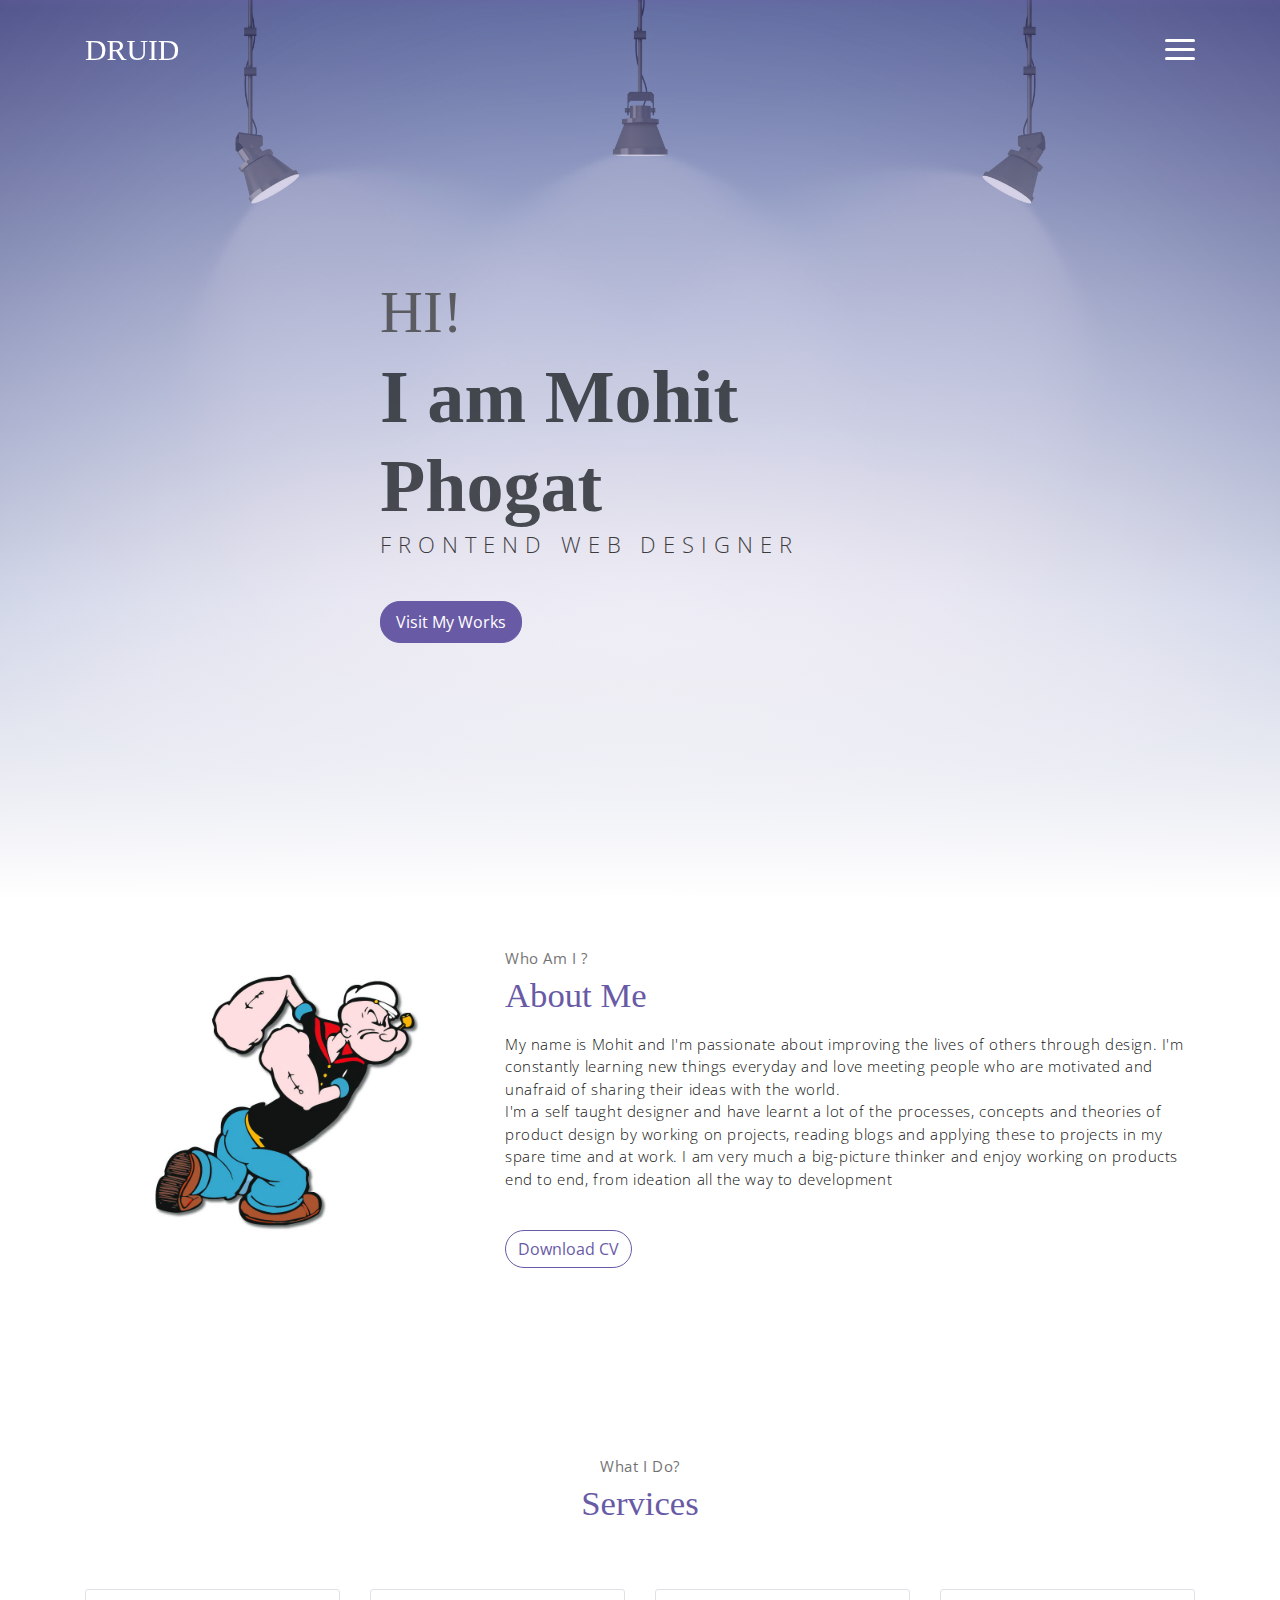
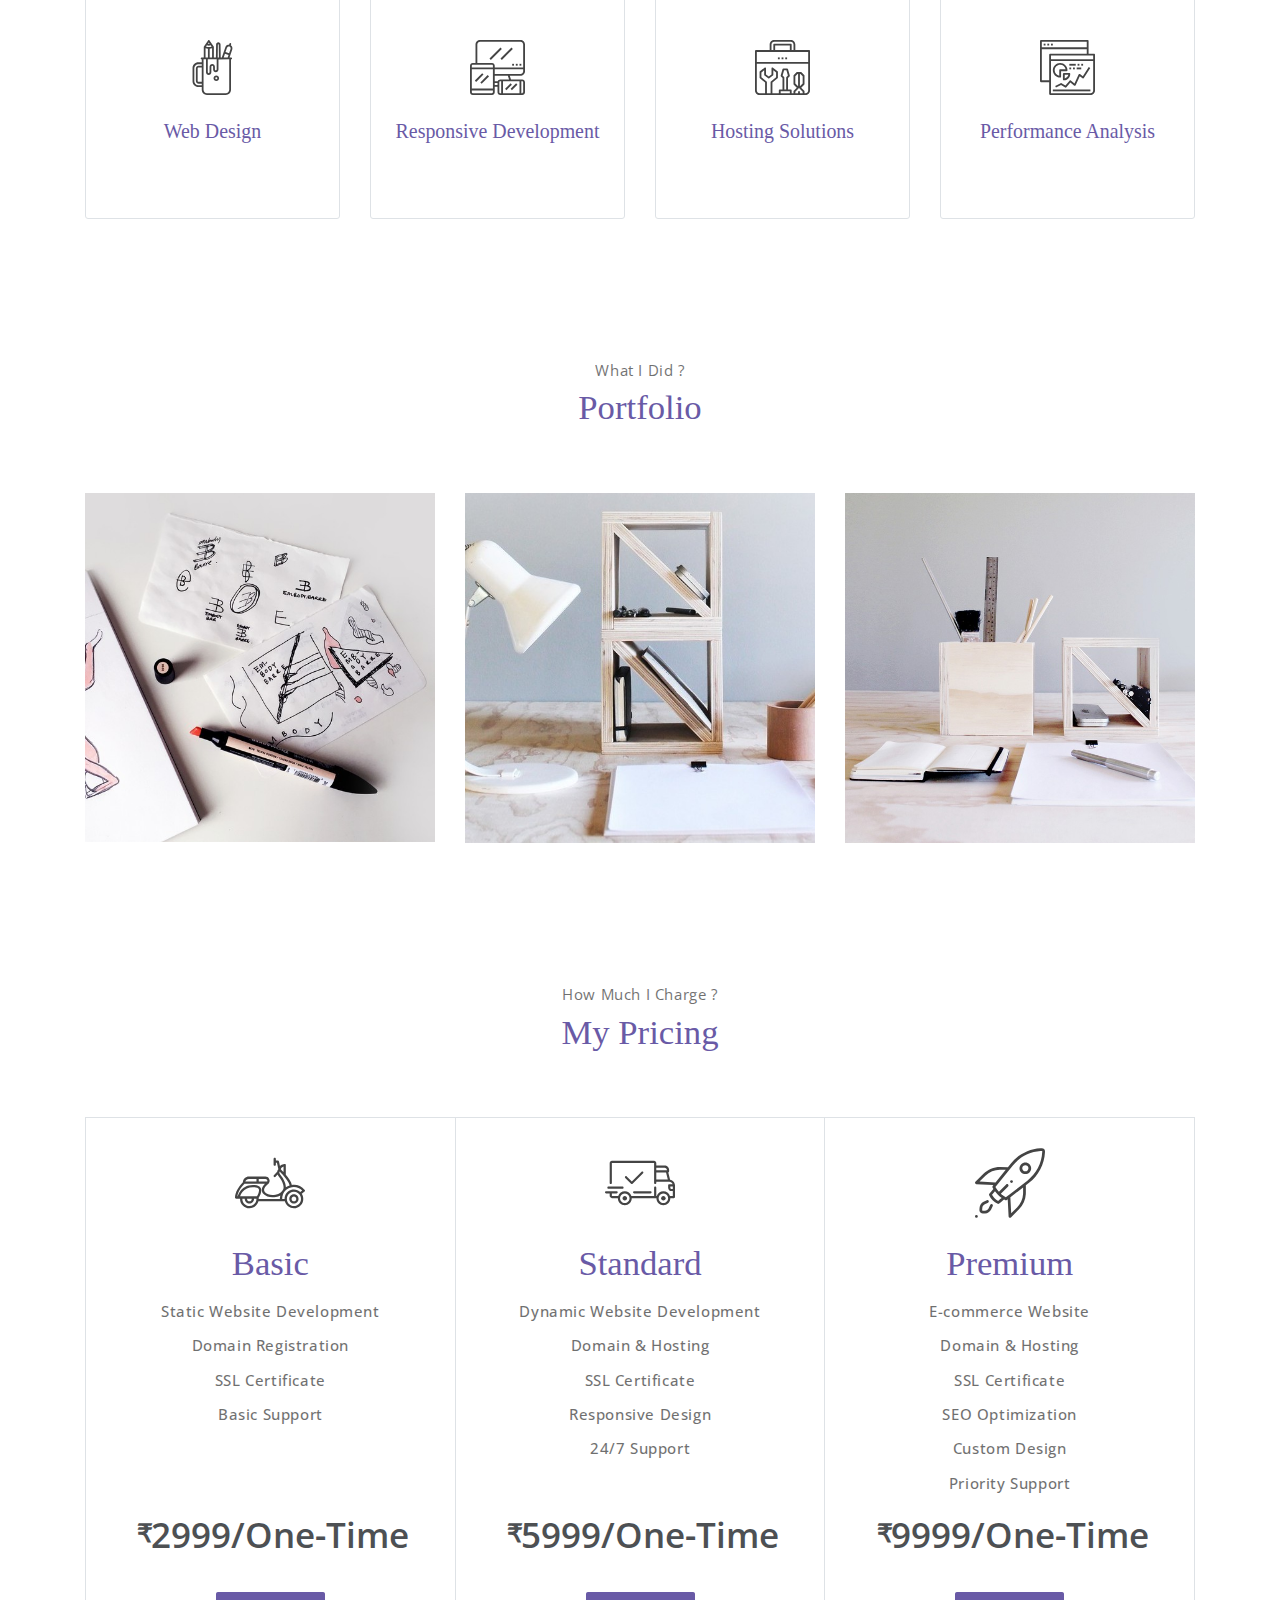
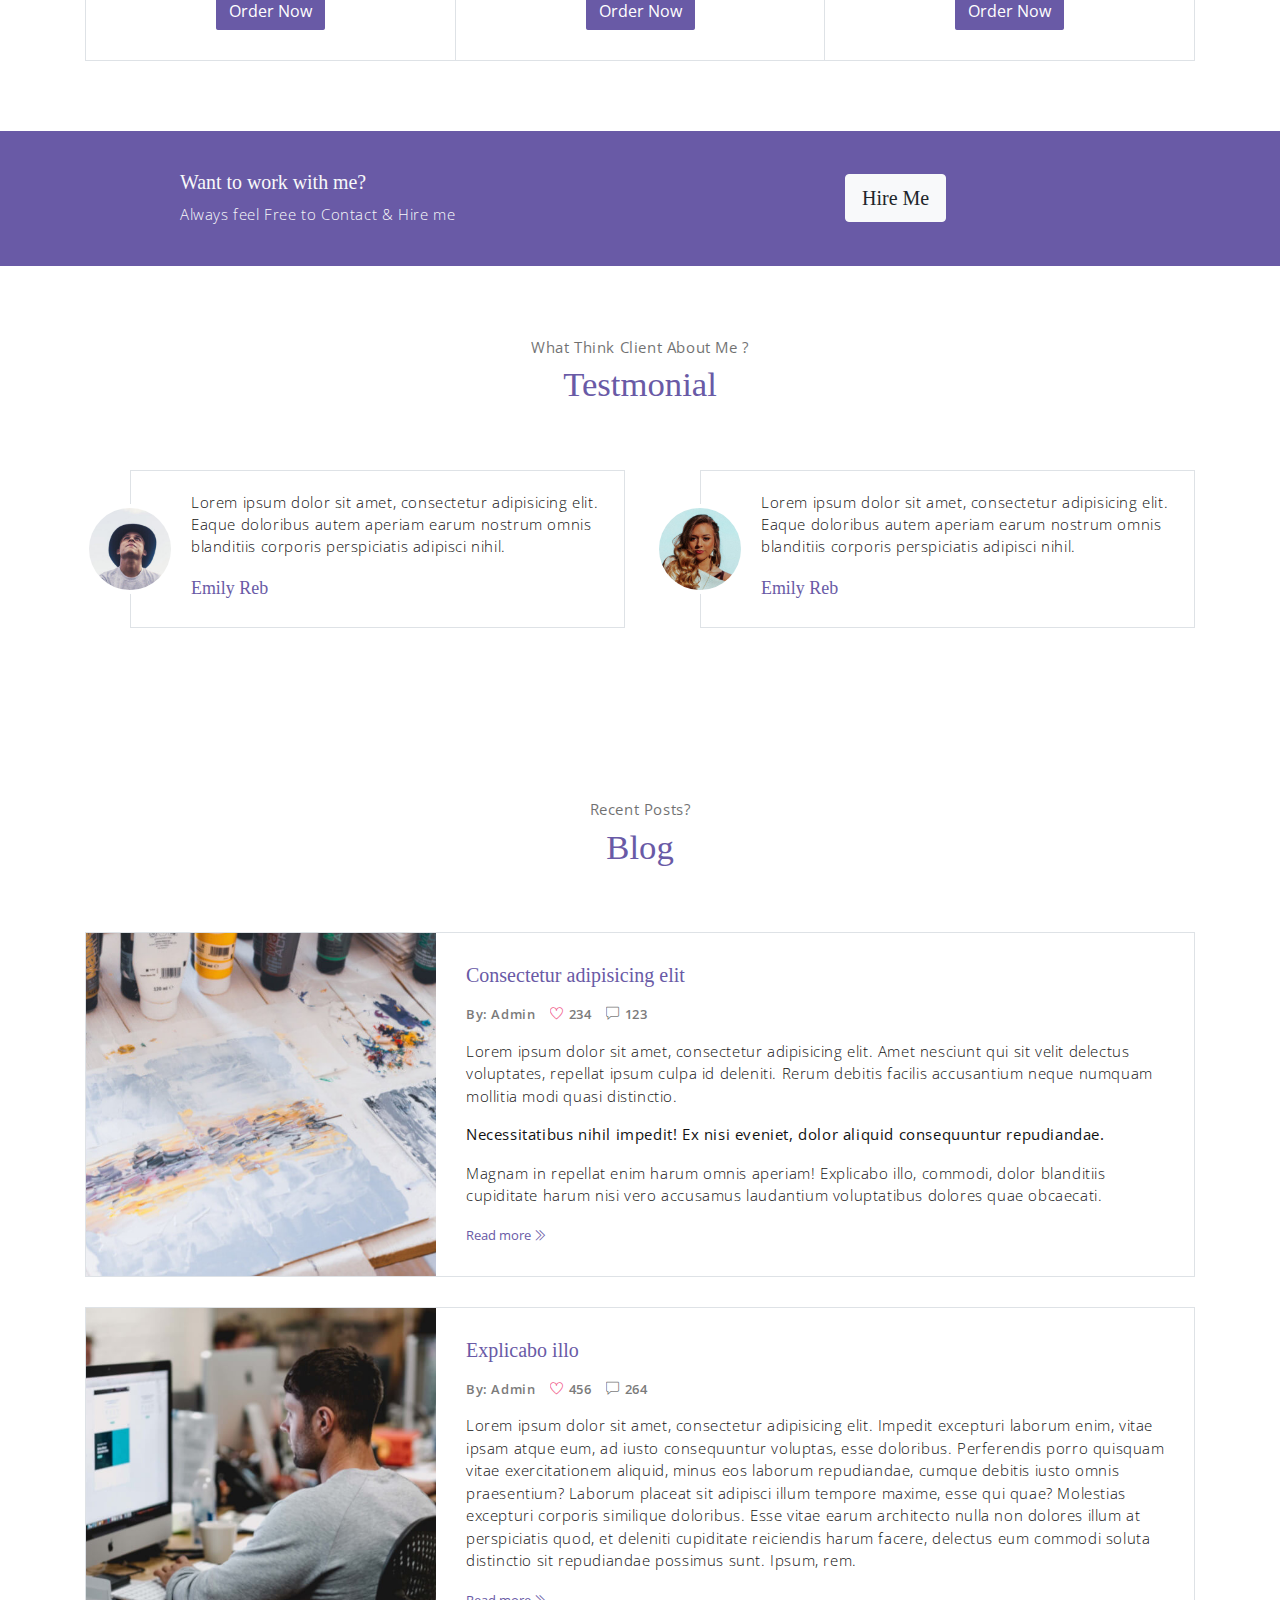
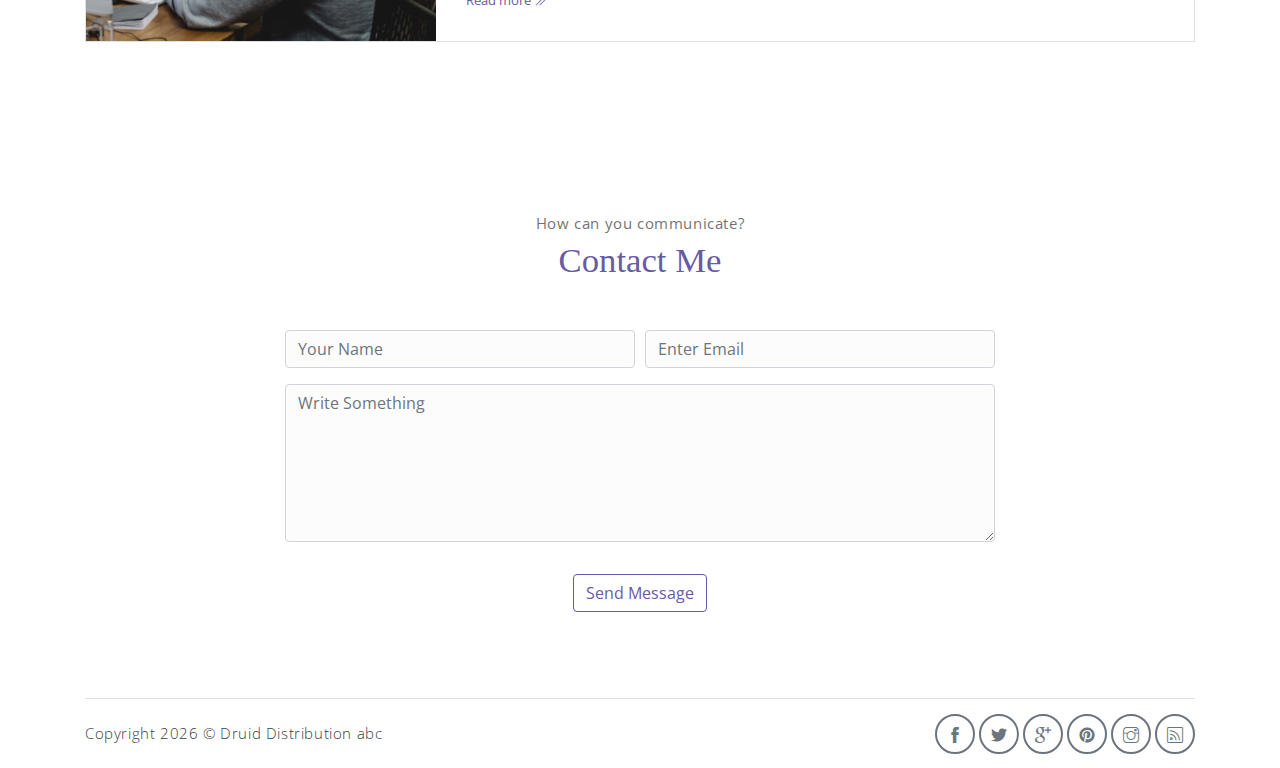
==== commit c01303d8: "pricing and services Updated" ====
--- a/index.html
+++ b/index.html
@@ -89,64 +89,52 @@
         </div><!-- end of container -->
     </section> <!-- end of about section -->
 
-    <!-- service section -->
-    <section class="section" id="service">
-        <div class="container text-center">
-            <p class="section-subtitle">What I Do ?</p>
-            <h6 class="section-title mb-6">Service</h6>
-            <!-- row -->
-            <div class="row">
-                <div class="col-md-6 col-lg-3">
-                    <div class="service-card">
-                        <div class="body">
-                            <img src="assets/imgs/pencil-case.svg"
-                                alt="pencil-case"
-                                class="icon">
-                            <h6 class="title">Adipisicing</h6>
-                            <p class="subtitle">Labore velit culpa adipisci excepturi consequuntur itaque in nam
-                                molestias dolorem iste quod.</p>
-                        </div>
-                    </div>
-                </div>
-                <div class="col-md-6 col-lg-3">
-                    <div class="service-card">
-                        <div class="body">
-                            <img src="assets/imgs/responsive.svg"
-                                alt="serivce card"
-                                class="icon">
-                            <h6 class="title">Sapiente</h6>
-                            <p class="subtitle">Labore velit culpa adipisci excepturi consequuntur itaque in nam
-                                molestias dolorem iste quod.</p>
-                        </div>
-                    </div>
-                </div>
-                <div class="col-md-6 col-lg-3">
-                    <div class="service-card">
-                        <div class="body">
-                            <img src="assets/imgs/toolbox.svg"
-                                alt="toolbox"
-                                class="icon">
-                            <h6 class="title">Placeat</h6>
-                            <p class="subtitle">Labore velit culpa adipisci excepturi consequuntur itaque in nam
-                                molestias dolorem iste quod.</p>
-                        </div>
-                    </div>
-                </div>
-                <div class="col-md-6 col-lg-3">
-                    <div class="service-card">
-                        <div class="body">
-                            <img src="assets/imgs/analytics.svg"
-                                alt="analytics"
-                                class="icon">
-                            <h6 class="title">Iusto</h6>
-                            <p class="subtitle">Labore velit culpa adipisci excepturi consequuntur itaque in nam
-                                molestias dolorem iste quod.</p>
-                        </div>
-                    </div>
-                </div>
-            </div><!-- end of row -->
-        </div>
-    </section><!-- end of service section -->
+   <!-- Service section -->
+<section class="section" id="service">
+    <div class="container text-center">
+        <p class="section-subtitle">What I Do?</p>
+        <h6 class="section-title mb-6">Services</h6>
+        <!-- Row -->
+        <div class="row">
+            <div class="col-md-6 col-lg-3">
+                <div class="service-card">
+                    <div class="body">
+                        <img src="assets/imgs/pencil-case.svg" alt="design" class="icon">
+                        <h6 class="title">Web Design</h6>
+                        <p class="subtitle">Crafting beautiful and user-friendly designs tailored to your needs.</p>
+                    </div>
+                </div>
+            </div>
+            <div class="col-md-6 col-lg-3">
+                <div class="service-card">
+                    <div class="body">
+                        <img src="assets/imgs/responsive.svg" alt="responsive" class="icon">
+                        <h6 class="title">Responsive Development</h6>
+                        <p class="subtitle">Building websites that look great and function flawlessly across all devices.</p>
+                    </div>
+                </div>
+            </div>
+            <div class="col-md-6 col-lg-3">
+                <div class="service-card">
+                    <div class="body">
+                        <img src="assets/imgs/toolbox.svg" alt="hosting" class="icon">
+                        <h6 class="title">Hosting Solutions</h6>
+                        <p class="subtitle">Reliable hosting services to ensure your website is always up and running smoothly.</p>
+                    </div>
+                </div>
+            </div>
+            <div class="col-md-6 col-lg-3">
+                <div class="service-card">
+                    <div class="body">
+                        <img src="assets/imgs/analytics.svg" alt="analytics" class="icon">
+                        <h6 class="title">Performance Analysis</h6>
+                        <p class="subtitle">Analyzing website performance to identify areas for improvement and optimization.</p>
+                    </div>
+                </div>
+            </div>
+        </div><!-- End of row -->
+    </div>
+</section><!-- End of service section -->
 
     <!-- portfolio section -->
     <section class="section" id="portfolio">
@@ -195,83 +183,81 @@
         </div><!-- end of container -->
     </section> <!-- end of portfolio section -->
 
-    <!-- pricing section -->
-    <section class="section" id="pricing">
-        <div class="container text-center">
-            <p class="section-subtitle">How Much I Charge ?</p>
-            <h6 class="section-title mb-6">My Pricing</h6>
-            <!-- row -->
-            <div class="pricing-wrapper">
-                <div class="pricing-card">
-                    <div class="pricing-card-header">
-                        <img class="pricing-card-icon" src="assets/imgs/scooter.svg"
-                            alt="scooter img">
-                    </div>
-                    <div class="pricing-card-body">
-                        <h6 class="pricing-card-title">Free</h6>
-                        <div class="pricing-card-list">
-                            <p>accusamus reprehenderit</p>
-                            <p>provident dolorem </p>
-                            <p>quos neque</p>
-                            <p>fugiat quibusdam</p>
-                            <p><i class="ti-close"></i></p>
-                            <p><i class="ti-close"></i></p>
-                        </div>
-                    </div>
-                    <div class="pricing-card-footer">
-                        <span>$</span>
-                        <span>0.00/Month</span>
-                    </div>
-                    <a href="#" class="btn btn-primary mt-3 pricing-card-btn">Subscribe</a>
-                </div>
-                <div class="pricing-card">
-                    <div class="pricing-card-header">
-                        <img class="pricing-card-icon" src="assets/imgs/shipped.svg"
-                            alt="card icon img">
-                    </div>
-                    <div class="pricing-card-body">
-                        <h6 class="pricing-card-title">Basic</h6>
-                        <div class="pricing-card-list">
-                            <p>accusamus reprehenderit</p>
-                            <p>provident dolorem </p>
-                            <p>quos neque</p>
-                            <p>fugiat quibusdam</p>
-                            <p>accusamus laboriosam</p>
-                            <p><i class="ti-close"></i></p>
-                        </div>
-                    </div>
-                    <div class="pricing-card-footer">
-                        <span>$</span>
-                        <span>9.99/Month</span>
-                    </div>
-                    <a href="#" class="btn btn-primary mt-3 pricing-card-btn">Subscribe</a>
-                </div>
-                <div class="pricing-card">
-                    <div class="pricing-card-header">
-                        <img class="pricing-card-icon" src="assets/imgs/startup.svg"
-                            alt="startup img">
-                    </div>
-                    <div class="pricing-card-body">
-                        <h6 class="pricing-card-title">Premium</h6>
-                        <div class="pricing-card-list">
-                            <p>accusamus reprehenderit</p>
-                            <p>provident dolorem </p>
-                            <p>quos neque</p>
-                            <p>fugiat quibusdam</p>
-                            <p>accusamus laboriosam</p>
-                            <p>inventore omnis</p>
-                        </div>
-                    </div>
-                    <div class="pricing-card-footer">
-                        <span>$</span>
-                        <span>99.9/Month</span>
-                    </div>
-                    <a href="#" class="btn btn-primary mt-3 pricing-card-btn">Subscribe</a>
-                </div>
-
-            </div><!-- end of pricing wrapper -->
-        </div> <!-- end of container -->
-    </section><!-- end of pricing section -->
+   <!-- pricing section -->
+<section class="section" id="pricing">
+    <div class="container text-center">
+        <p class="section-subtitle">How Much I Charge ?</p>
+        <h6 class="section-title mb-6">My Pricing</h6>
+        <!-- row -->
+        <div class="pricing-wrapper">
+            <div class="pricing-card">
+                <div class="pricing-card-header">
+                    <img class="pricing-card-icon" src="assets/imgs/scooter.svg" alt="Scooter Icon">
+                </div>
+                <div class="pricing-card-body">
+                    <h6 class="pricing-card-title">Basic</h6>
+                    <div class="pricing-card-list">
+                        <p>Static Website Development</p>
+                        <p>Domain Registration</p>
+                        <p>SSL Certificate</p>
+                        <p>Basic Support</p>
+                        <p>&nbsp;</p>
+                        <p>&nbsp;</p>
+                    </div>
+                </div>
+                <div class="pricing-card-footer">
+                    <span>₹</span>
+                    <span>2999/One-Time</span>
+                </div>
+                <a href="#" class="btn btn-primary mt-3 pricing-card-btn">Order Now</a>
+            </div>
+            <div class="pricing-card">
+                <div class="pricing-card-header">
+                    <img class="pricing-card-icon" src="assets/imgs/shipped.svg" alt="Shipped Icon">
+                </div>
+                <div class="pricing-card-body">
+                    <h6 class="pricing-card-title">Standard</h6>
+                    <div class="pricing-card-list">
+                        <p>Dynamic Website Development</p>
+                        <p>Domain & Hosting</p>
+                        <p>SSL Certificate</p>
+                        <p>Responsive Design</p>
+                        <p>24/7 Support</p>
+                        <p>&nbsp;</p>
+                        
+                    </div>
+                </div>
+                <div class="pricing-card-footer">
+                    <span>₹</span>
+                    <span>5999/One-Time</span>
+                </div>
+                <a href="#" class="btn btn-primary mt-3 pricing-card-btn">Order Now</a>
+            </div>
+            <div class="pricing-card">
+                <div class="pricing-card-header">
+                    <img class="pricing-card-icon" src="assets/imgs/startup.svg" alt="Startup Icon">
+                </div>
+                <div class="pricing-card-body">
+                    <h6 class="pricing-card-title">Premium</h6>
+                    <div class="pricing-card-list">
+                        <p>E-commerce Website</p>
+                        <p>Domain & Hosting</p>
+                        <p>SSL Certificate</p>
+                        <p>SEO Optimization</p>
+                        <p>Custom Design</p>
+                        <p>Priority Support</p>
+                    </div>
+                </div>
+                <div class="pricing-card-footer">
+                    <span>₹</span>
+                    <span>9999/One-Time</span>
+                </div>
+                <a href="#" class="btn btn-primary mt-3 pricing-card-btn">Order Now</a>
+            </div>
+        </div><!-- end of pricing wrapper -->
+    </div> <!-- end of container -->
+</section><!-- end of pricing section -->
+
 
     <!-- section -->
     <section class="section-sm bg-primary">
@@ -445,8 +431,9 @@
     <!-- bootstrap 3 affix -->
     <script src="assets/vendors/bootstrap/bootstrap.affix.js"></script>
 
-    <!-- Meyawo js -->
+    <!-- Druid js -->
     <script src="assets/js/Druid.js"></script>
+    
 
 </body>
 
--- a/assets/css/Druid.css
+++ b/assets/css/Druid.css
@@ -1,16 +1,13 @@
 @charset "UTF-8";
 /*!
 =========================================================
-* Meyawo Landing page
+* Druid Landing page
 =========================================================
 
-* Copyright: 2019 DevCRUD (https://devcrud.com)
-* Licensed: (https://devcrud.com/licenses)
-* Coded by www.devcrud.com
 
 =========================================================
 
-* The above copyright notice and this permission notice shall be included in all copies or substantial portions of the Software.
+
 */
 @import url("https://fonts.googleapis.com/css?family=Baloo+Paaji|Open+Sans:300,300i,400,400i,600,600i,700,700i");
 :root {
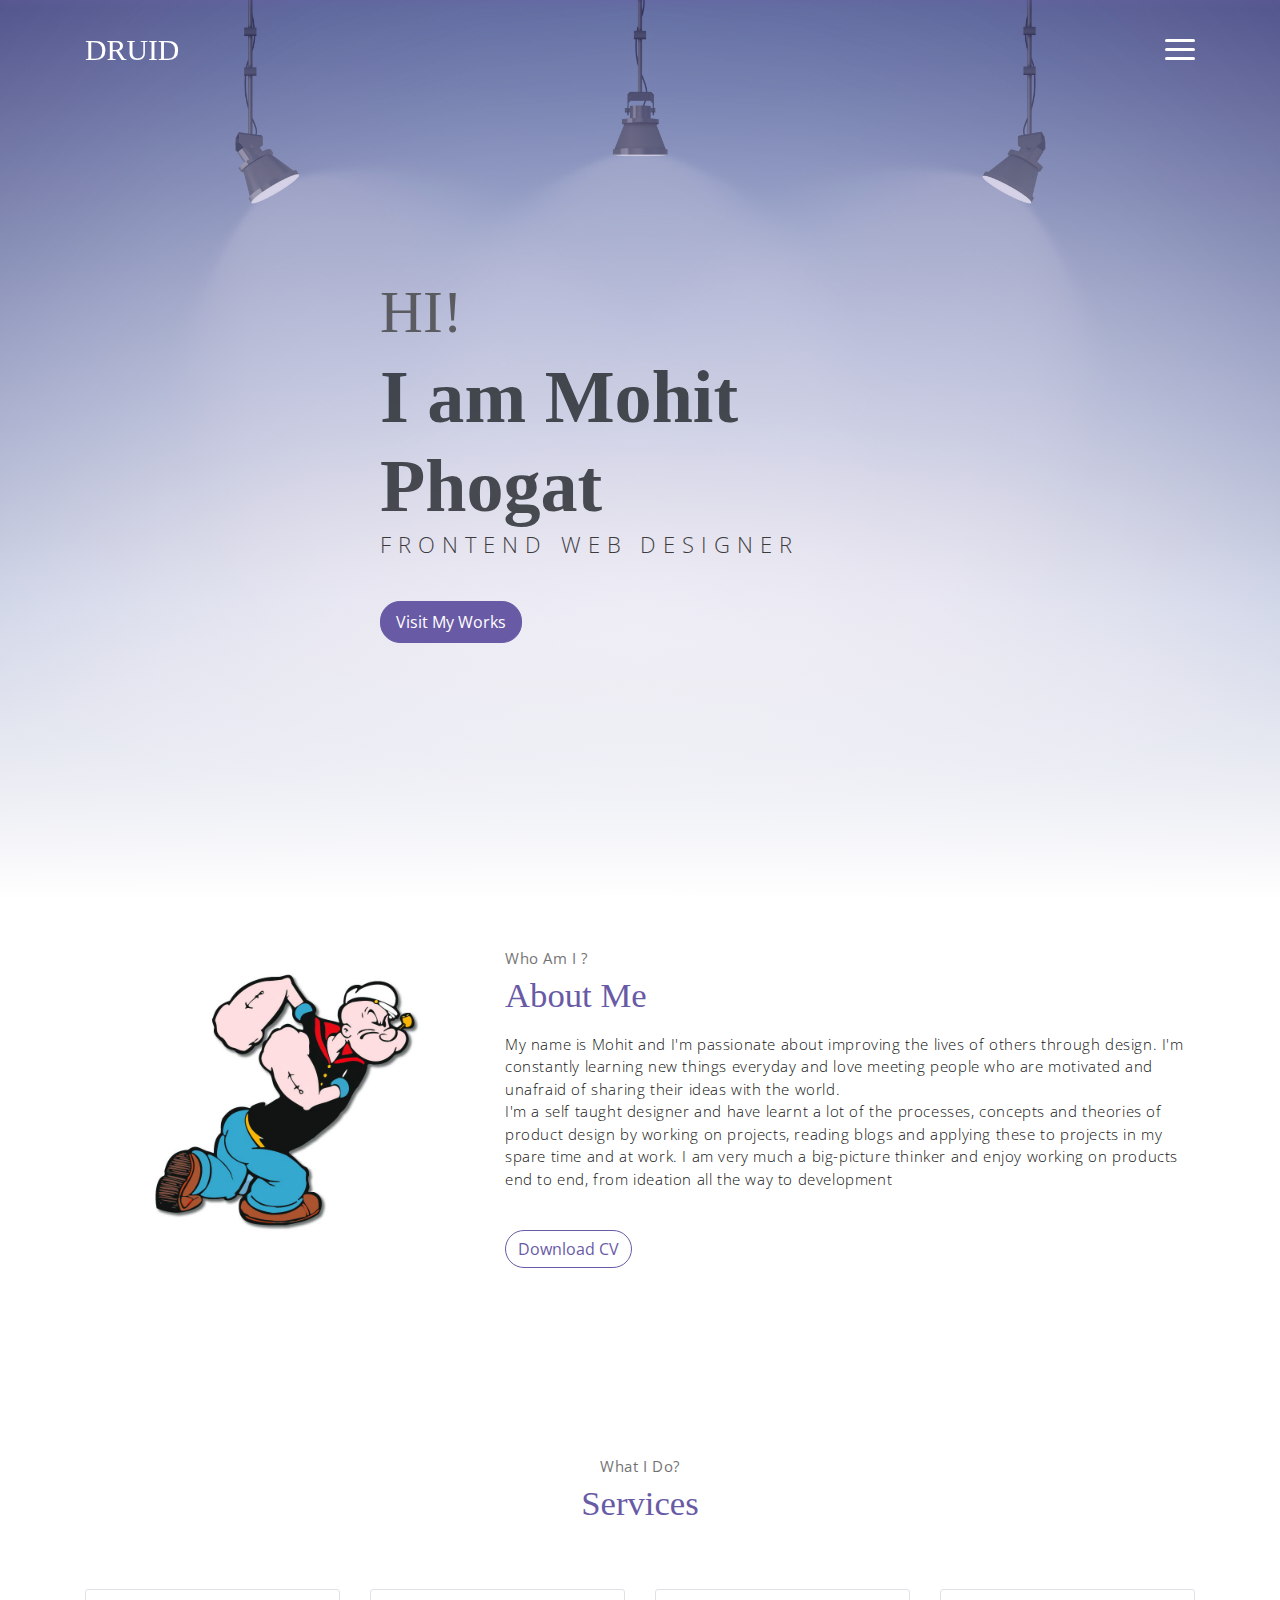
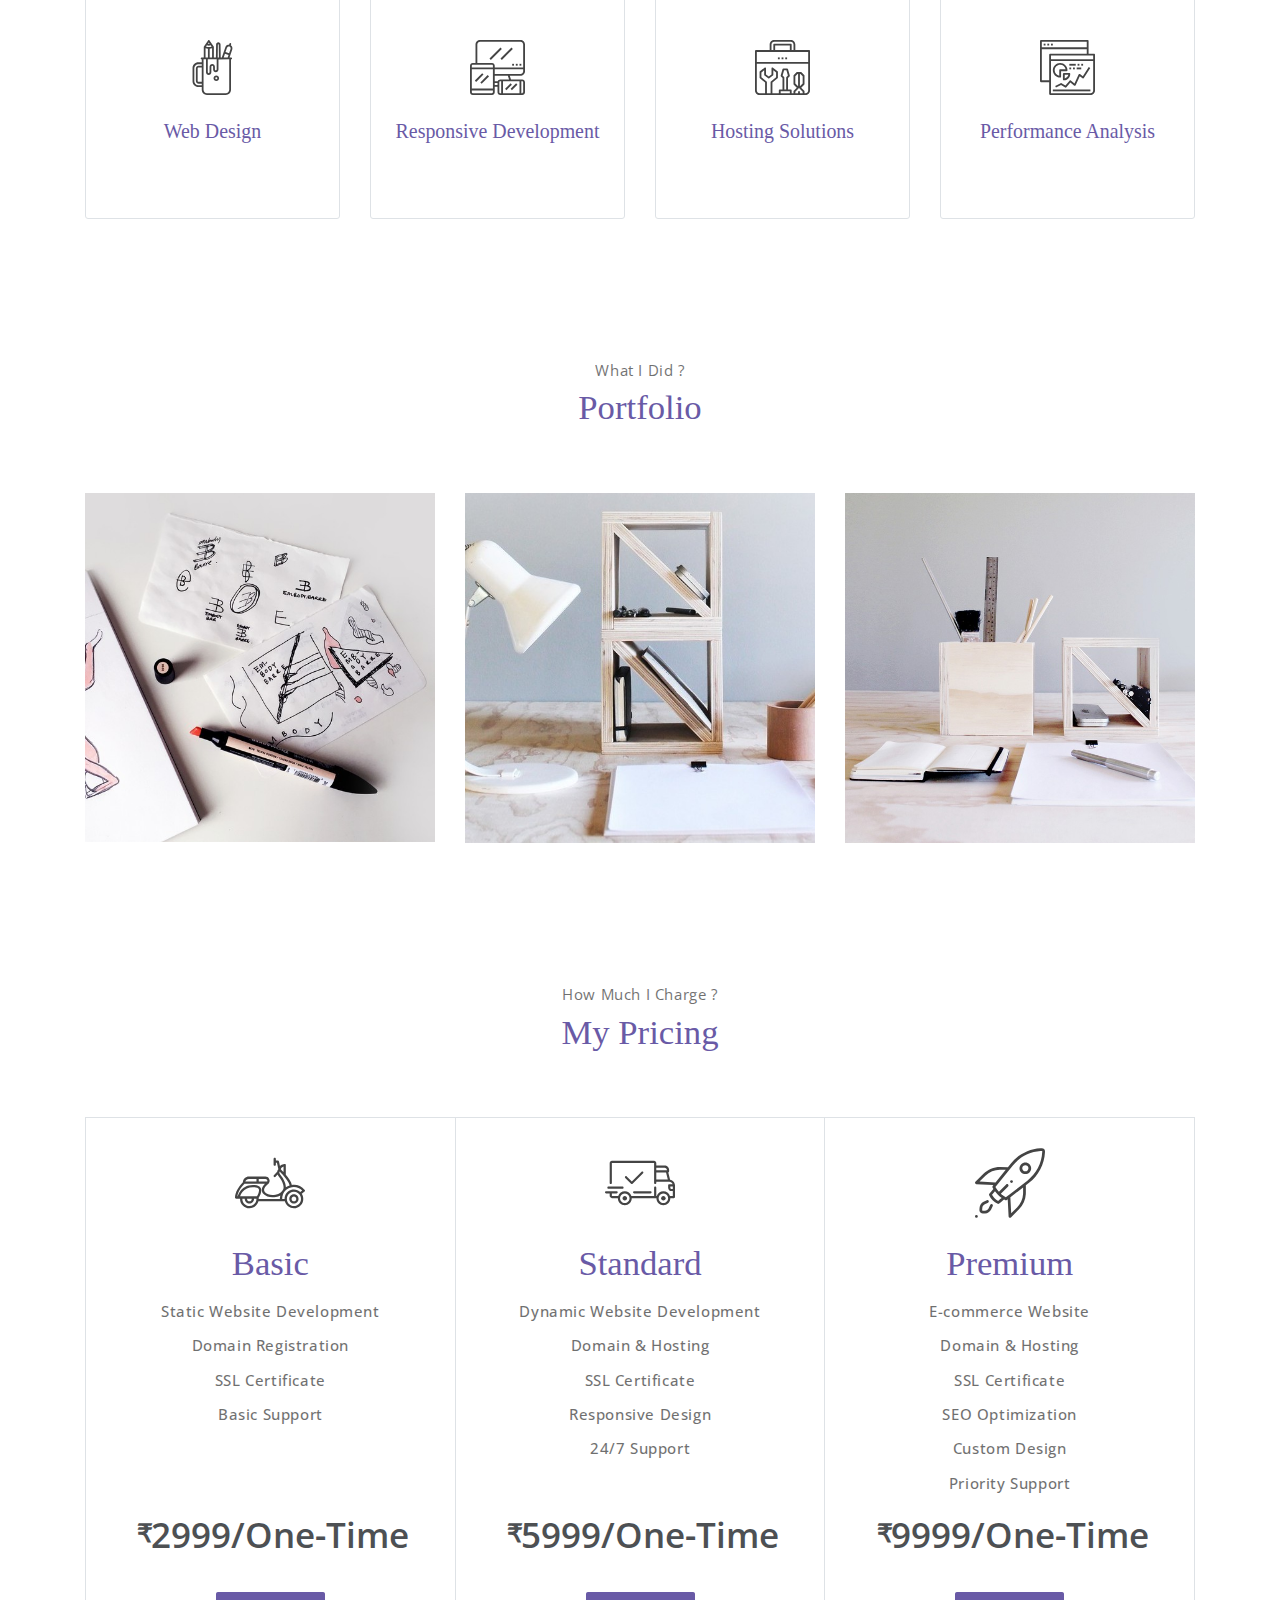
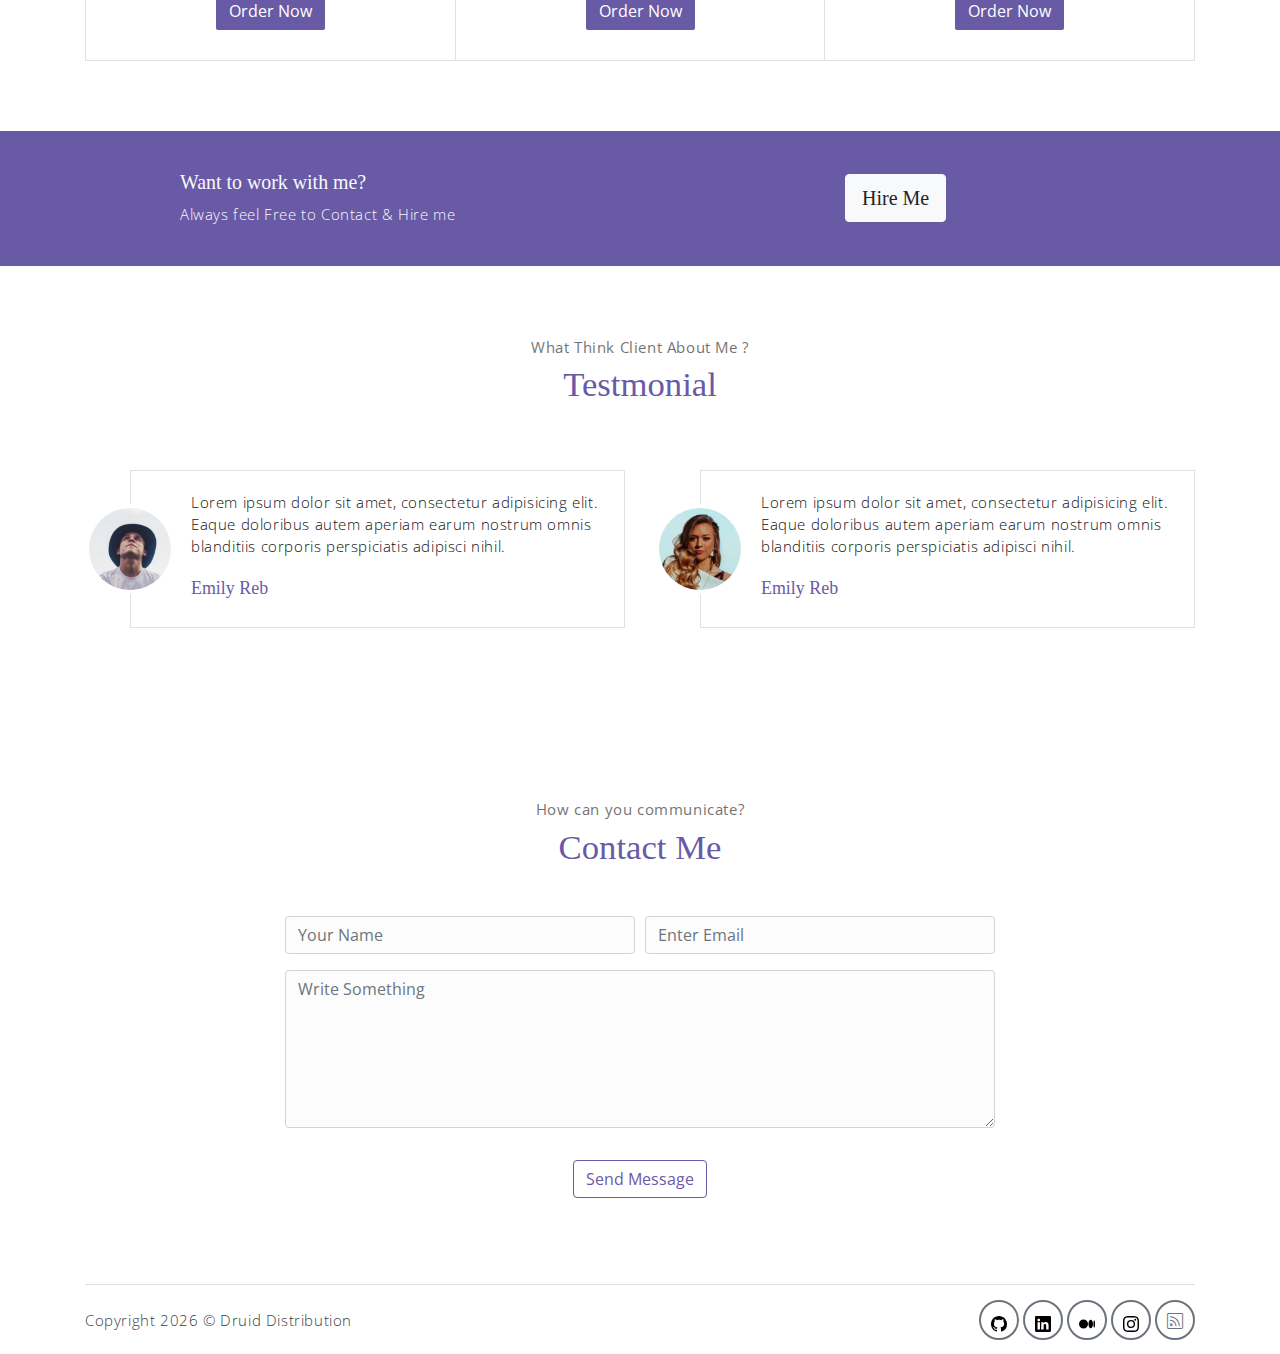
==== commit e66e12a3: "links updated" ====
--- a/index.html
+++ b/index.html
@@ -224,7 +224,6 @@
                         <p>Responsive Design</p>
                         <p>24/7 Support</p>
                         <p>&nbsp;</p>
-                        
                     </div>
                 </div>
                 <div class="pricing-card-footer">
@@ -316,68 +315,59 @@
         </div> <!-- end of container -->
     </section> <!-- end of testimonial section -->
 
-    <!-- blog section -->
-    <section class="section" id="blog">
-        <!-- container -->
-        <div class="container text-center">
-            <p class="section-subtitle">Recent Posts?</p>
-            <h6 class="section-title mb-6">Blog</h6>
-            <!-- blog-wrapper -->
-            <div class="blog-card">
-                <div class="blog-card-header">
-                    <img src="assets/imgs/img-1.jpg" class="blog-card-img"
-                        alt="blog">
-                </div>
-                <div class="blog-card-body">
-                    <h5 class="blog-card-title">Consectetur adipisicing elit</h6>
-
-                        <p class="blog-card-caption">
-                            <a href="#">By: Admin</a>
-                            <a href="#"><i class="ti-heart text-danger"></i> 234</a>
-                            <a href="#"><i class="ti-comment"></i> 123</a>
-                        </p>
-                        <p>Lorem ipsum dolor sit amet, consectetur adipisicing elit. Amet nesciunt qui sit velit
-                            delectus voluptates, repellat ipsum culpa id deleniti. Rerum debitis facilis accusantium
-                            neque numquam mollitia modi quasi distinctio.</p>
-
-                        <p><b>Necessitatibus nihil impedit! Ex nisi eveniet, dolor aliquid consequuntur repudiandae.</b>
-                        </p>
-                        <p>Magnam in repellat enim harum omnis aperiam! Explicabo illo, commodi, dolor blanditiis
-                            cupiditate harum nisi vero accusamus laudantium voluptatibus dolores quae obcaecati.</p>
-
-                        <a href="#" class="blog-card-link">Read more <i class="ti-angle-double-right"></i></a>
-                </div>
-            </div><!-- end of blog wrapper -->
-
-            <!-- blog-wrapper -->
-            <div class="blog-card">
-                <div class="blog-card-header">
-                    <img src="assets/imgs/img-2.jpg" class="blog-card-img"
-                        alt="img 2 blog">
-                </div>
-                <div class="blog-card-body">
-                    <h5 class="blog-card-title">Explicabo illo</h6>
-
-                        <p class="blog-card-caption">
-                            <a href="#">By: Admin</a>
-                            <a href="#"><i class="ti-heart text-danger"></i> 456</a>
-                            <a href="#"><i class="ti-comment"></i> 264</a>
-                        </p>
-
-                        <p>Lorem ipsum dolor sit amet, consectetur adipisicing elit. Impedit excepturi laborum enim,
-                            vitae ipsam atque eum, ad iusto consequuntur voluptas, esse doloribus. Perferendis porro
-                            quisquam vitae exercitationem aliquid, minus eos laborum repudiandae, cumque debitis iusto
-                            omnis praesentium? Laborum placeat sit adipisci illum tempore maxime, esse qui quae?
-                            Molestias excepturi corporis similique doloribus. Esse vitae earum architecto nulla non
-                            dolores illum at perspiciatis quod, et deleniti cupiditate reiciendis harum facere, delectus
-                            eum commodi soluta distinctio sit repudiandae possimus sunt. Ipsum, rem.</p>
-
-                        <a href="#" class="blog-card-link">Read more <i class="ti-angle-double-right"></i></a>
-                </div>
-            </div><!-- end of blog wrapper -->
-
-        </div><!-- end of container -->
-    </section><!-- end of blog section -->
+  <!--
+<section class="section" id="blog">
+    <div class="container text-center"> 
+        <p class="section-subtitle">Recent Posts?</p>
+        <h6 class="section-title mb-6">Blog</h6>
+
+        <div class="blog-card">
+            <div class="blog-card-header">
+                <img src="assets/imgs/img-1.jpg" class="blog-card-img" alt="blog">
+            </div>
+            <div class="blog-card-body">
+                <h5 class="blog-card-title">Consectetur adipisicing elit</h5>
+                <p class="blog-card-caption">
+                    <a href="#">By: Admin</a>
+                    <a href="#"><i class="ti-heart text-danger"></i> 234</a>
+                    <a href="#"><i class="ti-comment"></i> 123</a>
+                </p>
+                <p>Lorem ipsum dolor sit amet, consectetur adipisicing elit. Amet nesciunt qui sit velit
+                    delectus voluptates, repellat ipsum culpa id deleniti. Rerum debitis facilis accusantium
+                    neque numquam mollitia modi quasi distinctio.</p>
+                <p><b>Necessitatibus nihil impedit! Ex nisi eveniet, dolor aliquid consequuntur repudiandae.</b></p>
+                <p>Magnam in repellat enim harum omnis aperiam! Explicabo illo, commodi, dolor blanditiis
+                    cupiditate harum nisi vero accusamus laudantium voluptatibus dolores quae obcaecati.</p>
+                <a href="#" class="blog-card-link">Read more <i class="ti-angle-double-right"></i></a>
+            </div>
+        </div>
+
+        <div class="blog-card">
+            <div class="blog-card-header">
+                <img src="assets/imgs/img-2.jpg" class="blog-card-img" alt="img 2 blog">
+            </div>
+            <div class="blog-card-body">
+                <h5 class="blog-card-title">Explicabo illo</h5>
+                <p class="blog-card-caption">
+                    <a href="#">By: Admin</a>
+                    <a href="#"><i class="ti-heart text-danger"></i> 456</a>
+                    <a href="#"><i class="ti-comment"></i> 264</a>
+                </p>
+                <p>Lorem ipsum dolor sit amet, consectetur adipisicing elit. Impedit excepturi laborum enim,
+                    vitae ipsam atque eum, ad iusto consequuntur voluptas, esse doloribus. Perferendis porro
+                    quisquam vitae exercitationem aliquid, minus eos laborum repudiandae, cumque debitis iusto
+                    omnis praesentium? Laborum placeat sit adipisci illum tempore maxime, esse qui quae?
+                    Molestias excepturi corporis similique doloribus. Esse vitae earum architecto nulla non
+                    dolores illum at perspiciatis quod, et deleniti cupiditate reiciendis harum facere, delectus
+                    eum commodi soluta distinctio sit repudiandae possimus sunt. Ipsum, rem.</p>
+                <a href="#" class="blog-card-link">Read more <i class="ti-angle-double-right"></i></a>
+            </div>
+        </div>
+
+    </div>
+</section>
+-->
+
 
     <!-- contact section -->
     <section class="section" id="contact">
@@ -411,14 +401,14 @@
             <p class="mb-0">Copyright
                 <script>document.write(new Date().getFullYear())</script> &copy; <a
                     href="">Druid</a> Distribution <a
-                    href="">abc</a>
+                    href="abc"></a>
             </p>
             <div class="social-links text-right m-auto ml-sm-auto">
-                <a href="javascript:void(0)" class="link"><i class="ti-facebook"></i></a>
-                <a href="javascript:void(0)" class="link"><i class="ti-twitter-alt"></i></a>
-                <a href="javascript:void(0)" class="link"><i class="ti-google"></i></a>
-                <a href="javascript:void(0)" class="link"><i class="ti-pinterest-alt"></i></a>
-                <a href="javascript:void(0)" class="link"><i class="ti-instagram"></i></a>
+               <!-- <a href="javascript:void(0)" class="link"><i class="ti-facebook"></i></a>-->
+                <a href="https://github.com/Phogat007" class="link"><img src="assets\imgs\github.svg" alt="Github" /></a>
+                <a href="linkedin.com/in/mohit-phogat-5128131b0" class="link"><img src="assets\imgs\linkedin.svg" alt="linkedin" /></a>
+                <a href="https://medium.com/@techdruid013" class="link"><img src="assets\imgs\medium.svg" alt="Medium" /></a>
+                <a href="https://www.instagram.com/tech.druid?igsh=bnE3N2NjemdncDJz" class="link"><img src="assets\imgs\instagram.svg" alt="instagram" /></a>
                 <a href="javascript:void(0)" class="link"><i class="ti-rss"></i></a>
             </div>
         </footer>
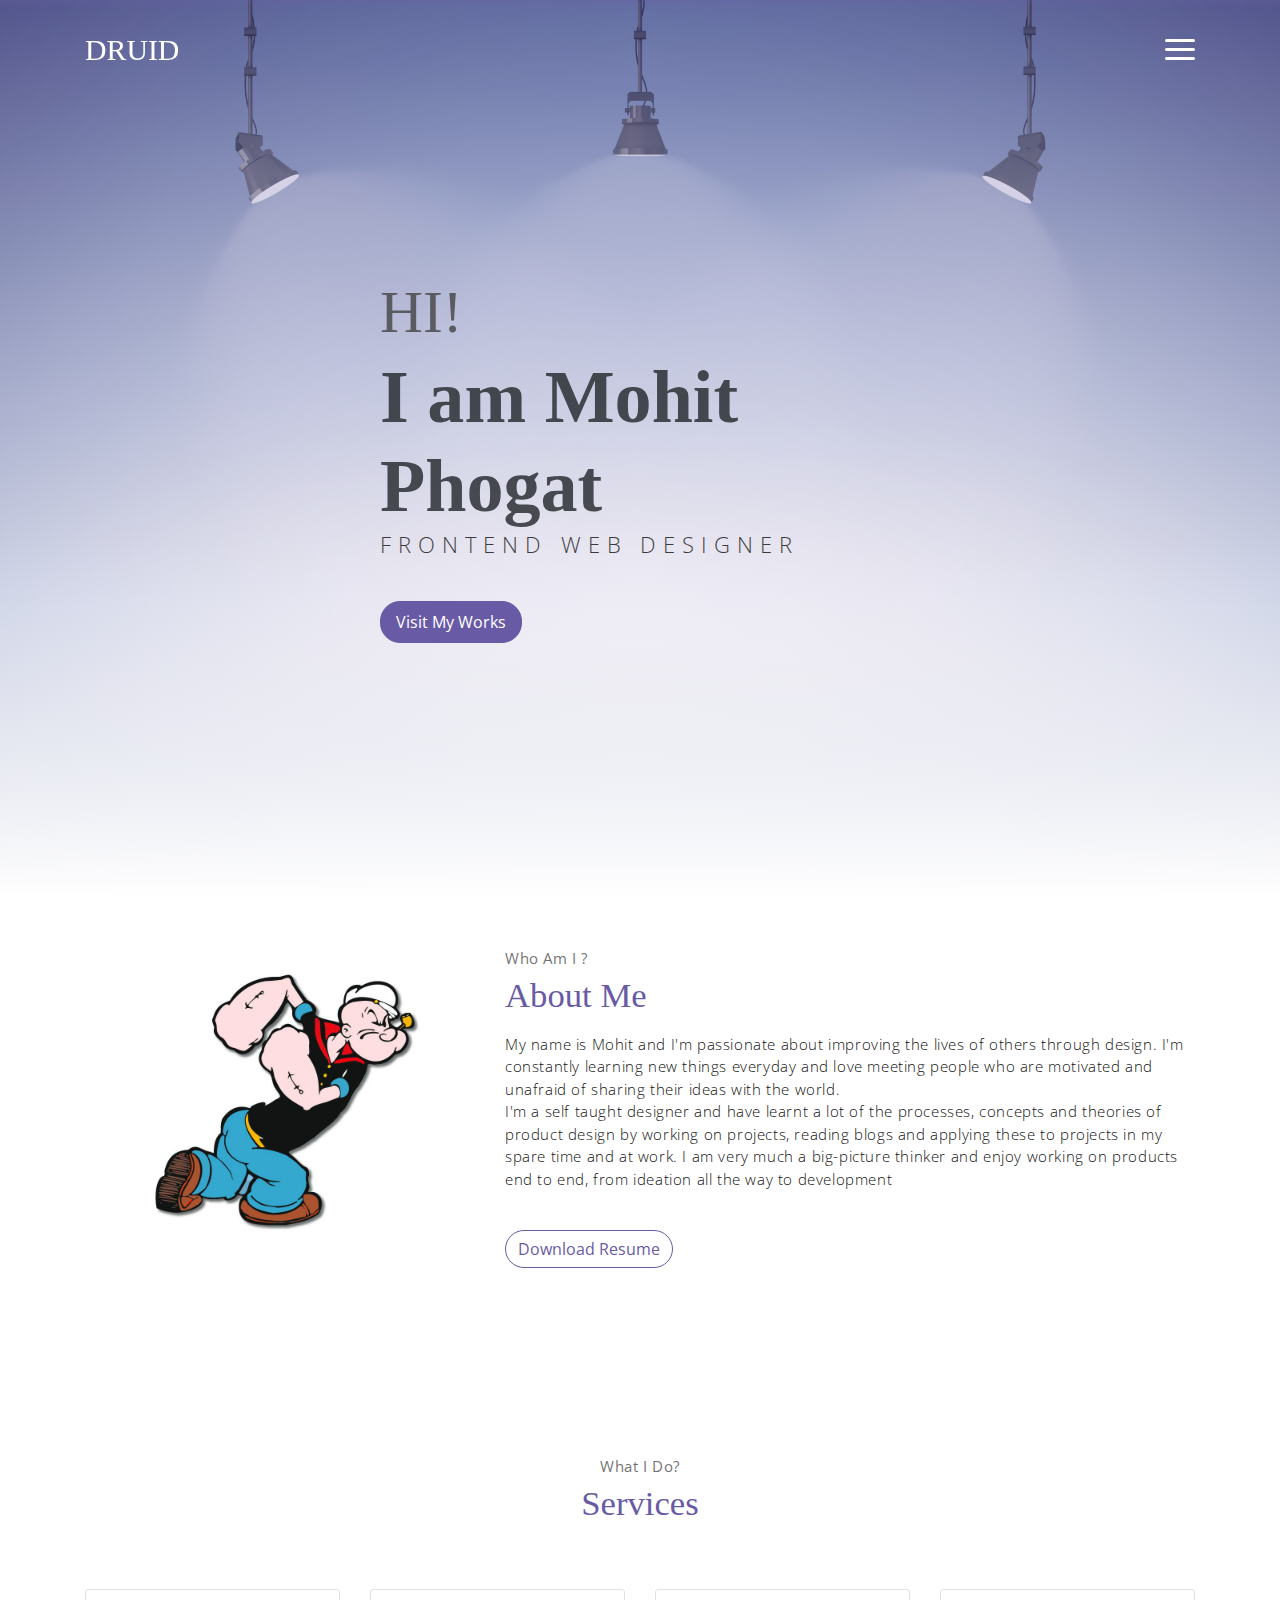
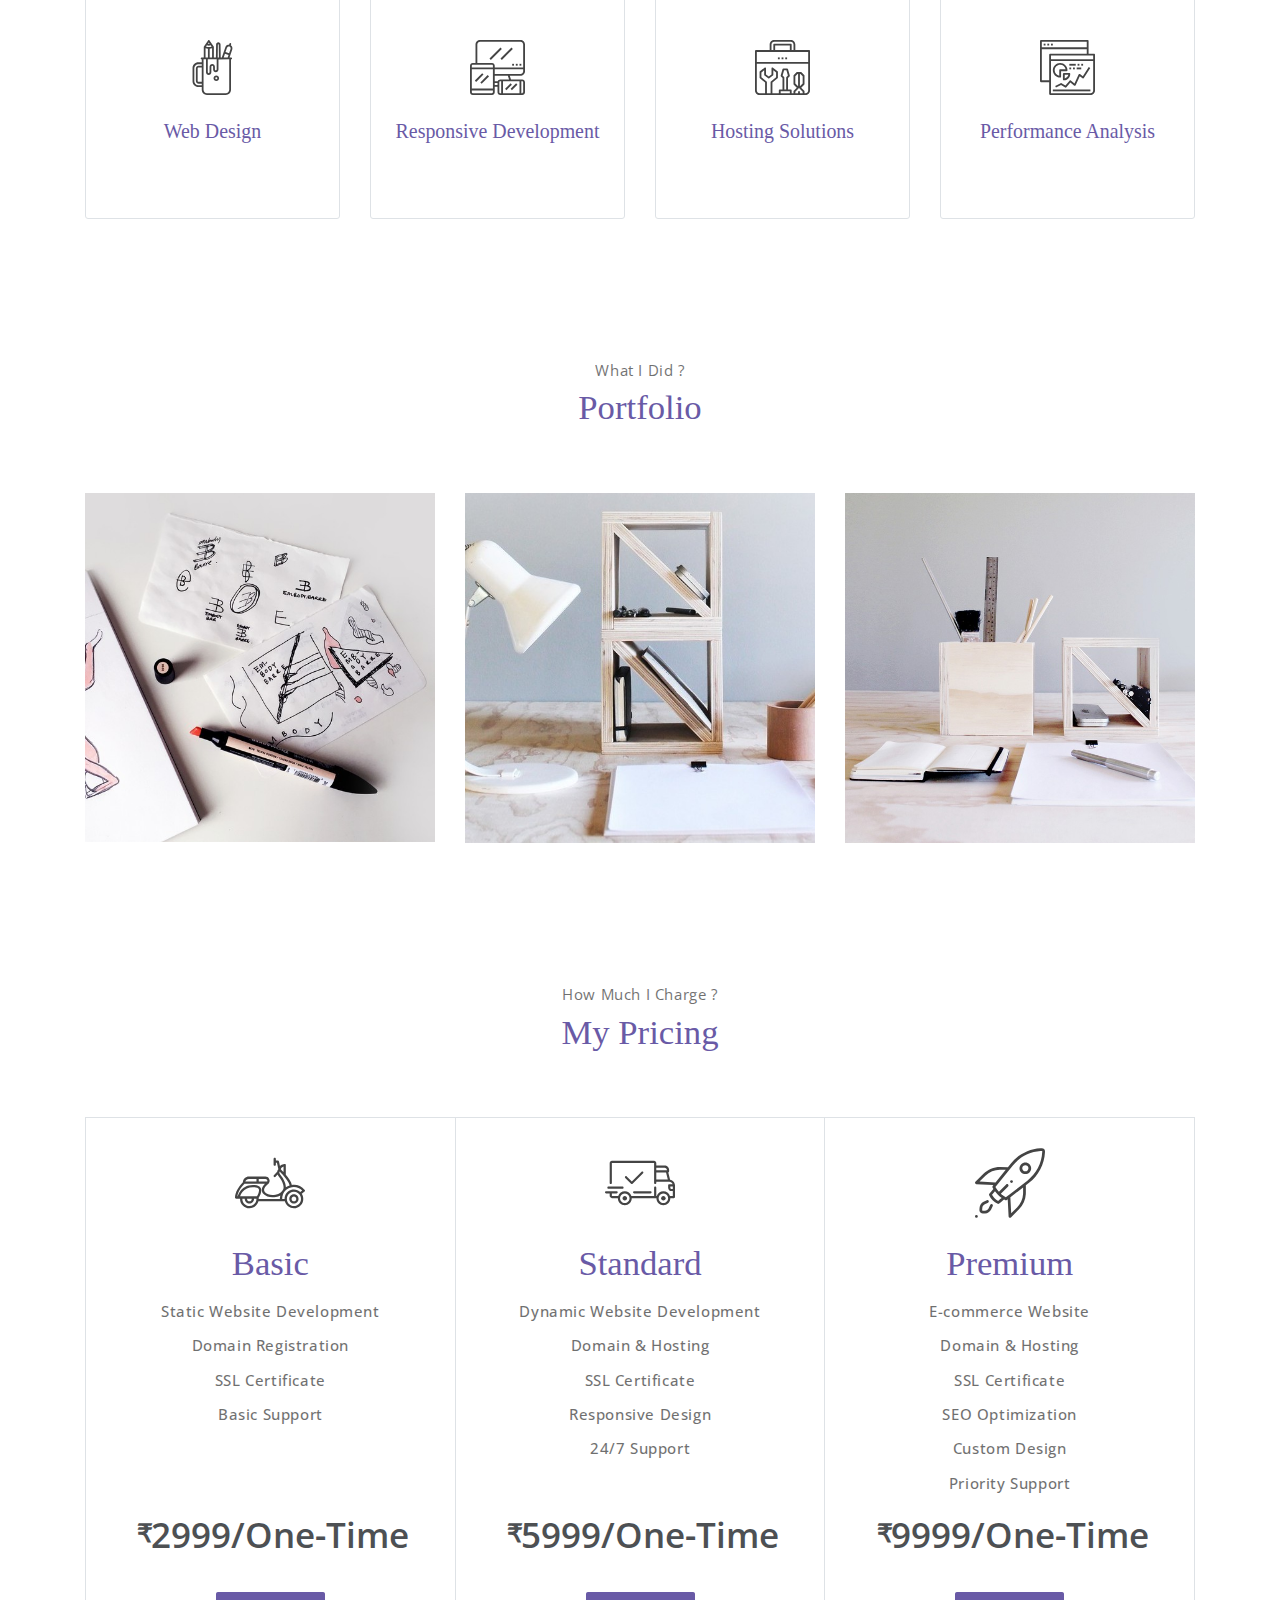
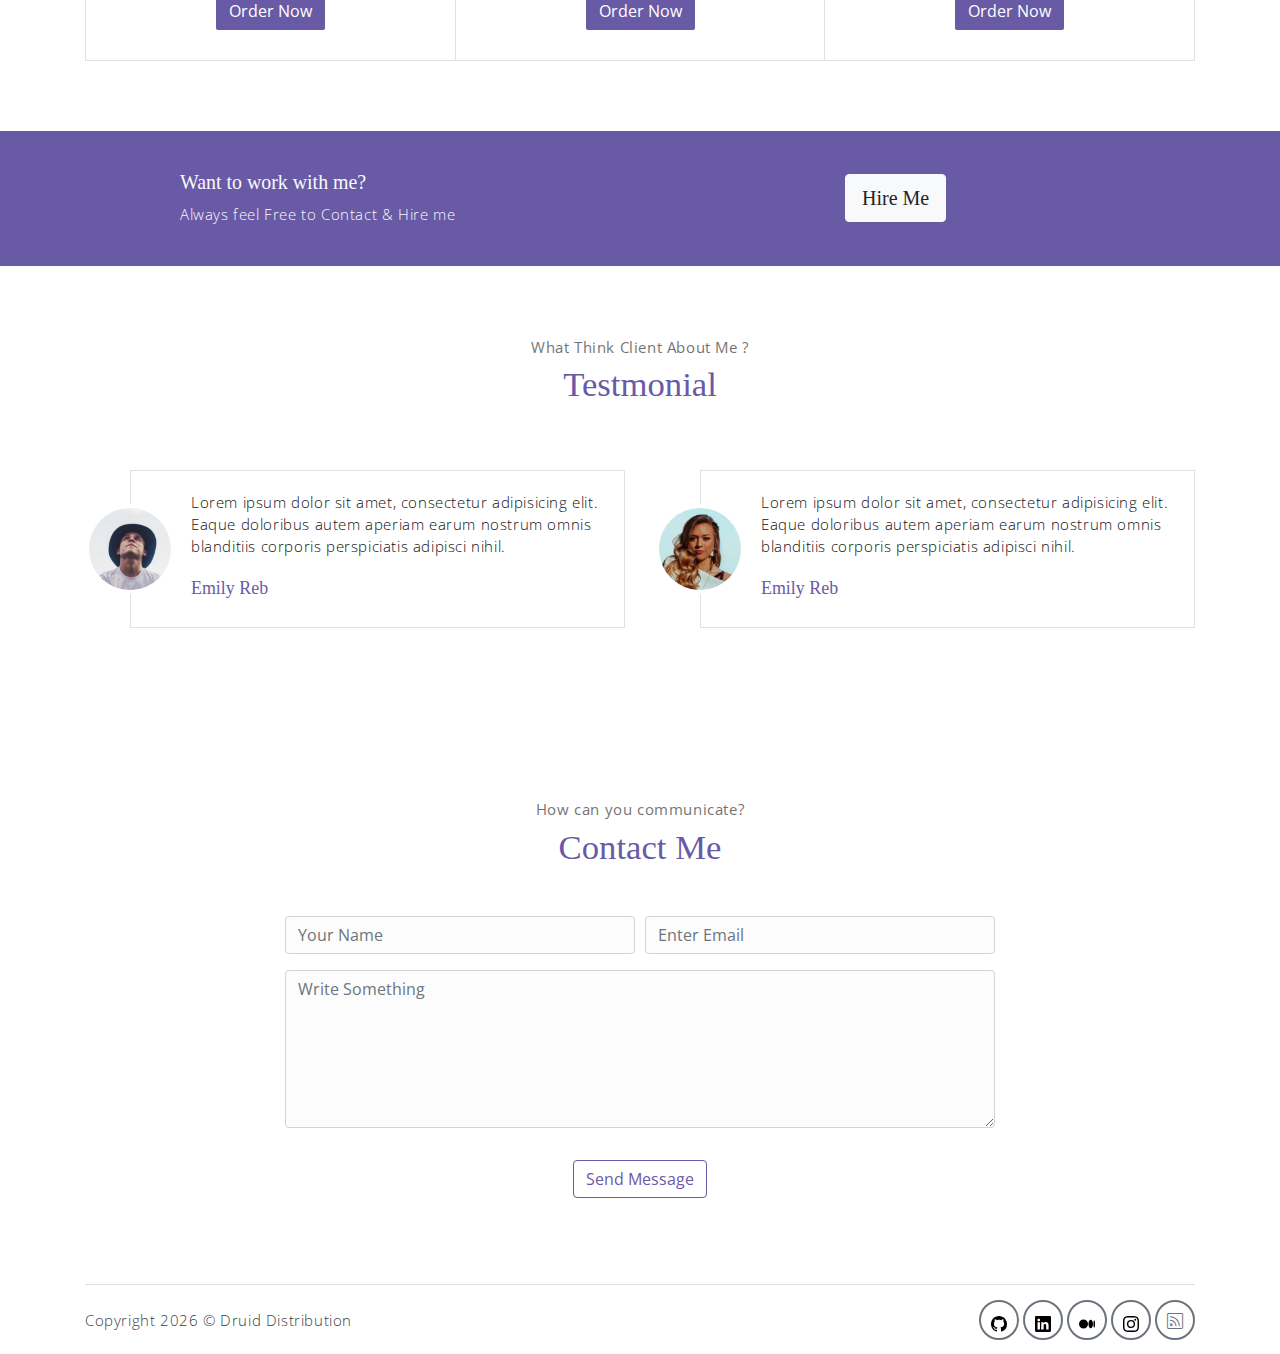
==== commit 2af3a4ab: "resume added" ====
--- a/index.html
+++ b/index.html
@@ -6,7 +6,7 @@
     <meta name="viewport" content="width=device-width, initial-scale=1, shrink-to-fit=no">
     <meta name="description" content="Start your development with Druid landing page.">
     <meta name="author" content="Devcrud">
-    <title>Druid's Landing page </title>
+    <title>Druid's Portfolio </title>
     <!-- font icons -->
     <link rel="stylesheet" href="assets/vendors/themify-icons/css/themify-icons.css">
     <!-- Bootstrap + DRUID main styles -->
@@ -83,7 +83,9 @@
                         product design by working on projects, reading blogs and applying these to projects in my spare time and at work. 
                         I am very much a big-picture thinker and enjoy working on products end to end, from ideation all the way to development
                     </p>
-                    <button class="btn-rounded btn btn-outline-primary mt-4">Download CV</button>
+                   <!-- Assuming the resume PDF file is stored in the 'imgs' directory within the 'assets' directory -->
+<a href="assets/imgs/Resume.pdf" download="Resume.pdf" id="downloadCV" class="btn-rounded btn btn-outline-primary mt-4">Download Resume</a>
+
                 </div>
             </div><!-- end of about wrapper -->
         </div><!-- end of container -->
@@ -314,60 +316,10 @@
             </div>
         </div> <!-- end of container -->
     </section> <!-- end of testimonial section -->
-
-  <!--
-<section class="section" id="blog">
-    <div class="container text-center"> 
-        <p class="section-subtitle">Recent Posts?</p>
-        <h6 class="section-title mb-6">Blog</h6>
-
-        <div class="blog-card">
-            <div class="blog-card-header">
-                <img src="assets/imgs/img-1.jpg" class="blog-card-img" alt="blog">
-            </div>
-            <div class="blog-card-body">
-                <h5 class="blog-card-title">Consectetur adipisicing elit</h5>
-                <p class="blog-card-caption">
-                    <a href="#">By: Admin</a>
-                    <a href="#"><i class="ti-heart text-danger"></i> 234</a>
-                    <a href="#"><i class="ti-comment"></i> 123</a>
-                </p>
-                <p>Lorem ipsum dolor sit amet, consectetur adipisicing elit. Amet nesciunt qui sit velit
-                    delectus voluptates, repellat ipsum culpa id deleniti. Rerum debitis facilis accusantium
-                    neque numquam mollitia modi quasi distinctio.</p>
-                <p><b>Necessitatibus nihil impedit! Ex nisi eveniet, dolor aliquid consequuntur repudiandae.</b></p>
-                <p>Magnam in repellat enim harum omnis aperiam! Explicabo illo, commodi, dolor blanditiis
-                    cupiditate harum nisi vero accusamus laudantium voluptatibus dolores quae obcaecati.</p>
-                <a href="#" class="blog-card-link">Read more <i class="ti-angle-double-right"></i></a>
-            </div>
-        </div>
-
-        <div class="blog-card">
-            <div class="blog-card-header">
-                <img src="assets/imgs/img-2.jpg" class="blog-card-img" alt="img 2 blog">
-            </div>
-            <div class="blog-card-body">
-                <h5 class="blog-card-title">Explicabo illo</h5>
-                <p class="blog-card-caption">
-                    <a href="#">By: Admin</a>
-                    <a href="#"><i class="ti-heart text-danger"></i> 456</a>
-                    <a href="#"><i class="ti-comment"></i> 264</a>
-                </p>
-                <p>Lorem ipsum dolor sit amet, consectetur adipisicing elit. Impedit excepturi laborum enim,
-                    vitae ipsam atque eum, ad iusto consequuntur voluptas, esse doloribus. Perferendis porro
-                    quisquam vitae exercitationem aliquid, minus eos laborum repudiandae, cumque debitis iusto
-                    omnis praesentium? Laborum placeat sit adipisci illum tempore maxime, esse qui quae?
-                    Molestias excepturi corporis similique doloribus. Esse vitae earum architecto nulla non
-                    dolores illum at perspiciatis quod, et deleniti cupiditate reiciendis harum facere, delectus
-                    eum commodi soluta distinctio sit repudiandae possimus sunt. Ipsum, rem.</p>
-                <a href="#" class="blog-card-link">Read more <i class="ti-angle-double-right"></i></a>
-            </div>
-        </div>
-
-    </div>
-</section>
--->
-
+    
+<!--Blog section-->
+    
+    
 
     <!-- contact section -->
     <section class="section" id="contact">
--- a/assets/css/Druid.css
+++ b/assets/css/Druid.css
@@ -11393,100 +11393,7 @@
 }
 
 /* blog wrapper */
-.blog-card {
-  display: -webkit-box;
-  display: -ms-flexbox;
-  display: -webkit-flex;
-  display: flex;
-  text-align: left;
-  border: 1px solid #dee2e6;
-  margin-bottom: 30px;
-  border-radius: 0;
-  overflow: hidden;
-}
-
-.blog-card-header {
-  min-width: 350px;
-  max-width: 350px;
-}
-
-.blog-card-img {
-  border-radius: 0 0 0 0;
-  width: 100%;
-  height: 100%;
-  -o-object-fit: cover;
-     object-fit: cover;
-}
-
-.blog-card-body {
-  padding: 30px 20px 30px 30px;
-}
-
-.blog-card-title {
-  font-weight: 100;
-}
-
-.blog-card-caption {
-  margin: 15px 0 15px !important;
-}
-
-.blog-card-caption i {
-  display: inline-block;
-  width: 15px;
-}
-
-.blog-card-caption a {
-  margin-right: 10px;
-  color: #444;
-  text-decoration: none;
-  display: inline-block;
-  font-weight: 600;
-  opacity: .7;
-  font-size: 13px;
-}
-
-.blog-card-link {
-  text-decoration: none;
-  margin-top: 20px;
-  display: block;
-  font-size: 13px;
-}
-
-.blog-card-link i {
-  position: relative;
-  top: 1px;
-}
-
-@media (max-width: 991.98px) {
-  .blog-card {
-    -webkit-box-orient: vertical;
-    -webkit-box-direction: normal;
-    -webkit-flex-direction: column;
-        -ms-flex-direction: column;
-            flex-direction: column;
-  }
-  .blog-card .blog-card-header {
-    width: 100%;
-    max-width: 100%;
-    min-width: 100%;
-  }
-}
-
-pre {
-  border: 2px solid #dee2e6;
-  padding: 15px;
-  border-radius: 0.25rem;
-  background: #f8f9fa;
-}
-
-pre code,
-pre .code {
-  color: #6c757d;
-}
-
-.dropdown-menu.form {
-  width: 300px;
-}
+
 
 /*!
  * Hamburgers
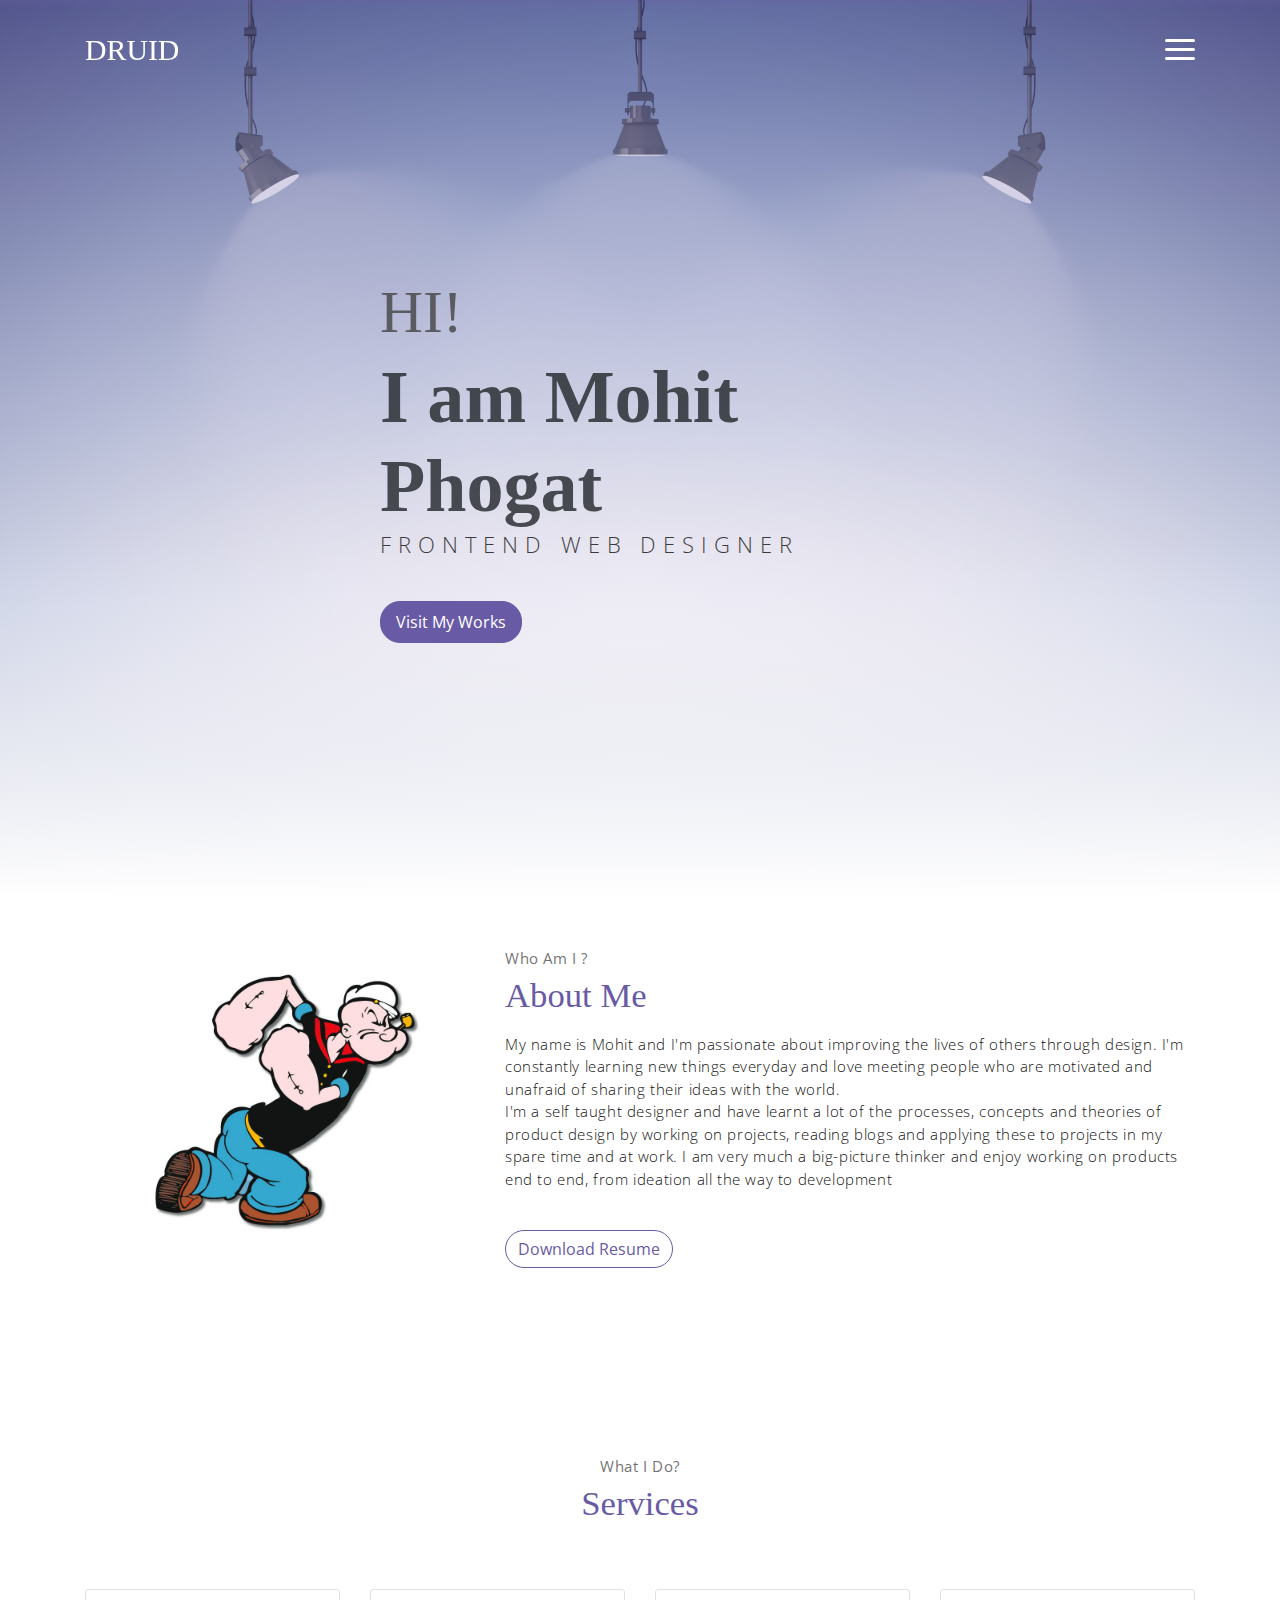
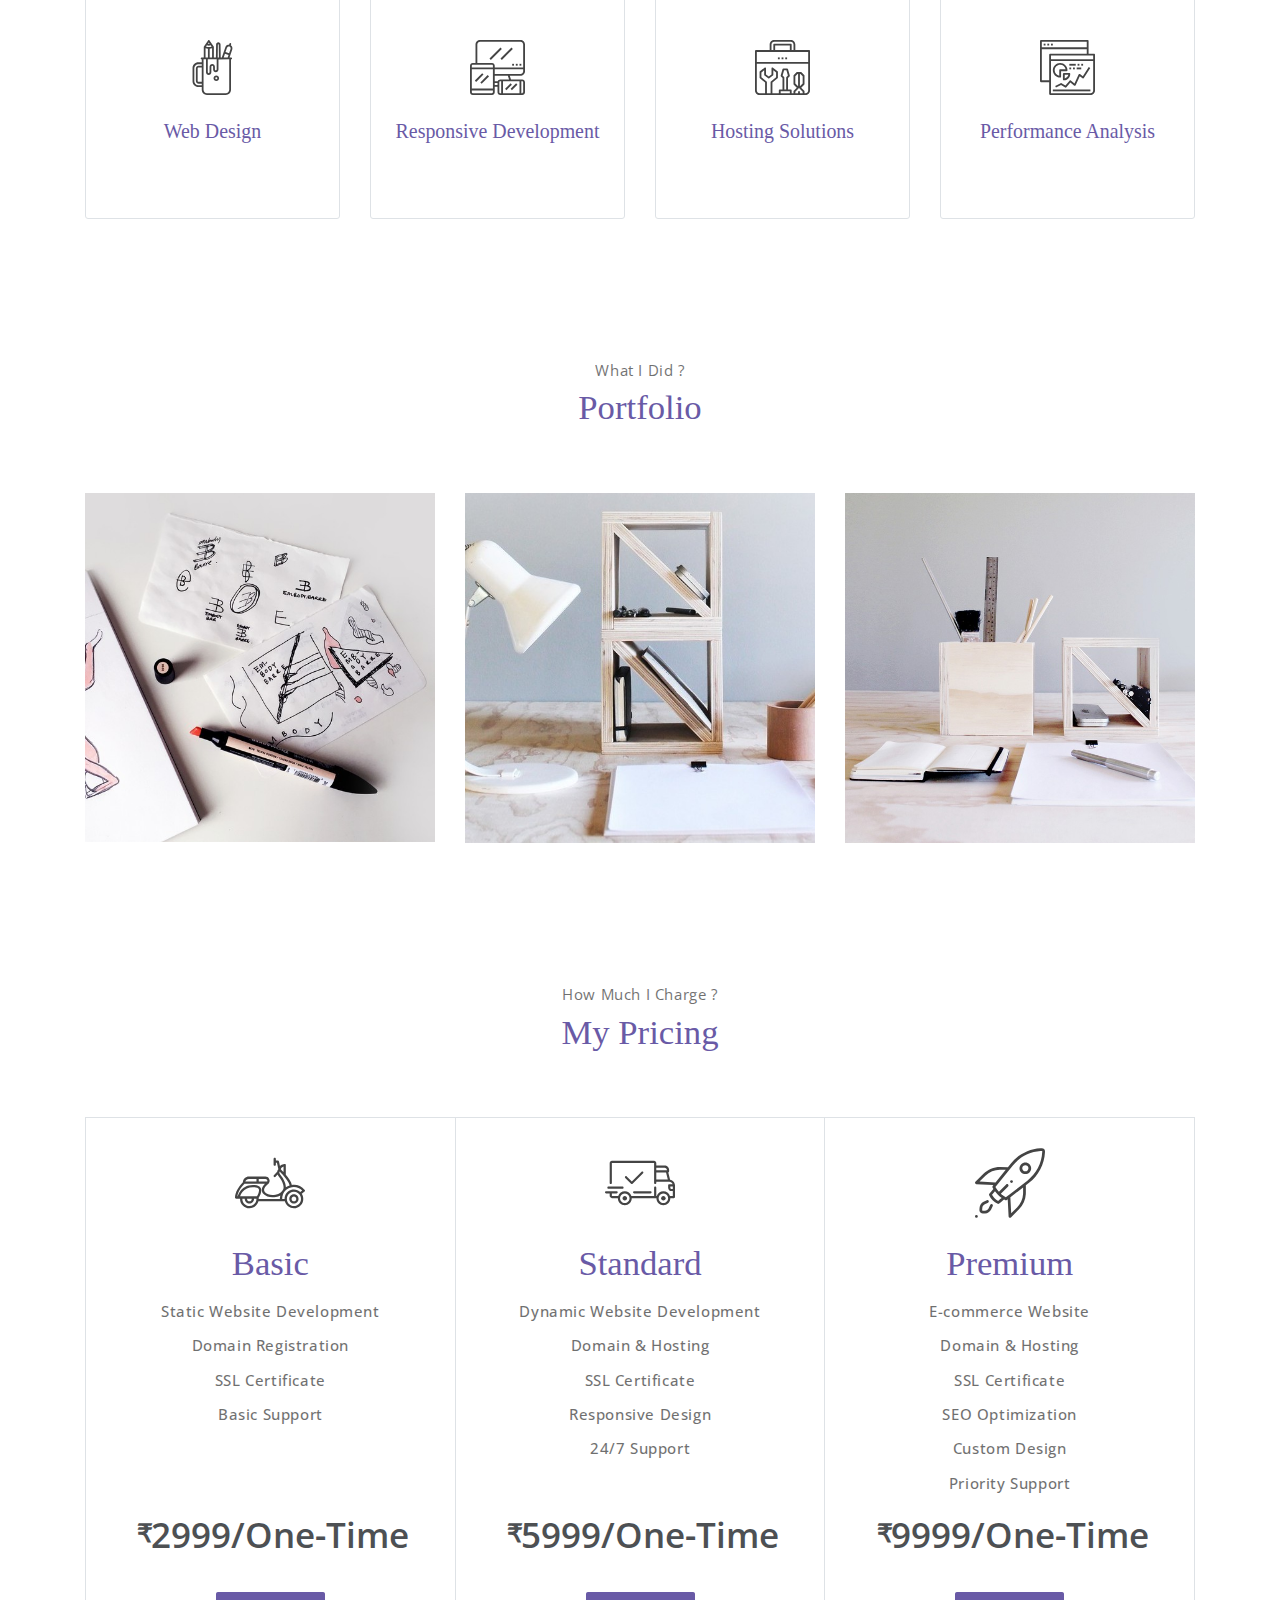
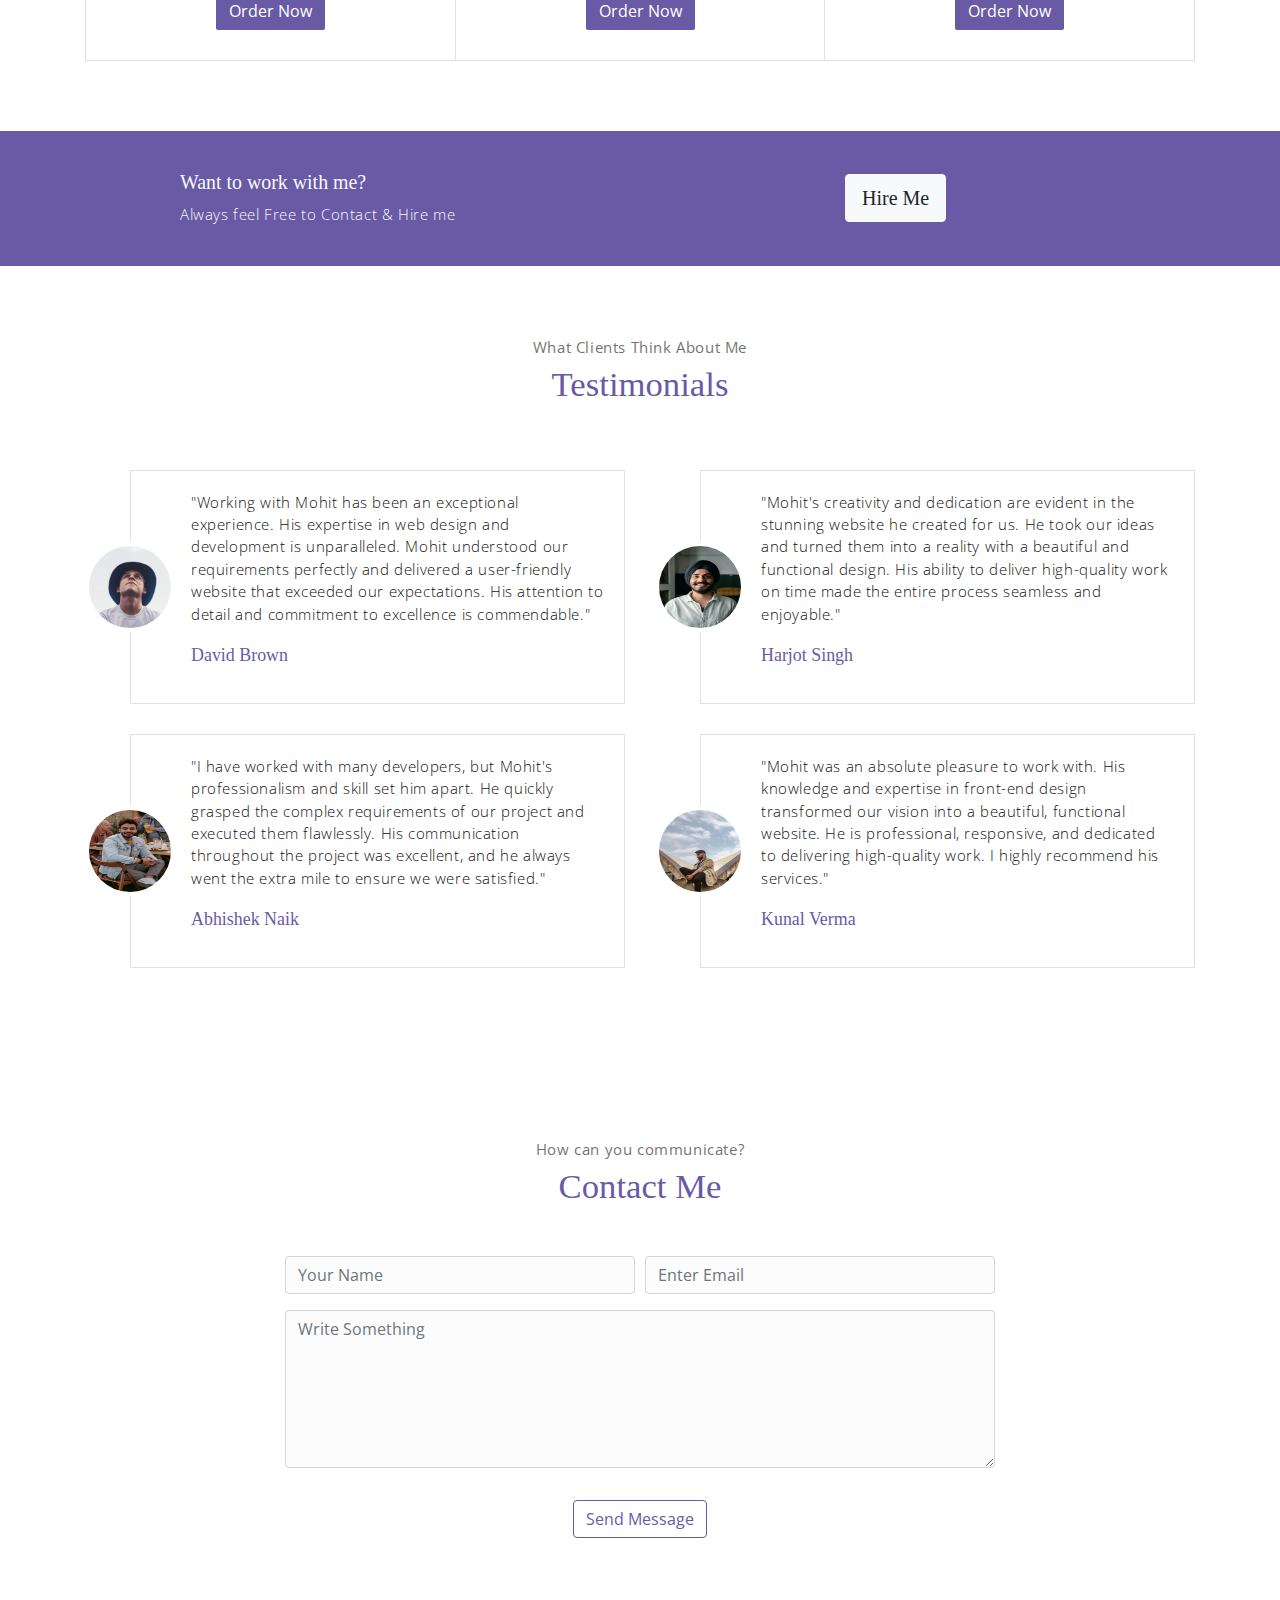
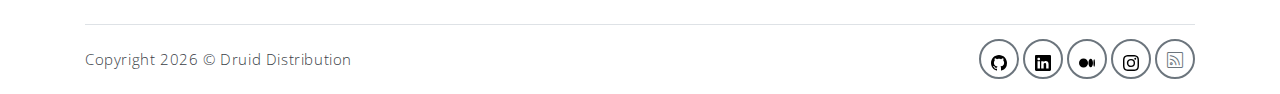
==== commit 103b18e5: "hire me and testimonials updated" ====
--- a/index.html
+++ b/index.html
@@ -170,13 +170,13 @@
                     </a>
                 </div>
                 <div class="col-md-4">
-                    <a href="#" class="portfolio-card">
+                    <a href="http://eventapp.diversepixel.com/" class="portfolio-card">
                         <img class="portfolio-card-img" src="assets/imgs/folio-3.jpg" class="img-responsive rounded"
                             alt="folio img 3">
                         <span class="portfolio-card-overlay">
                             <span class="portfolio-card-caption">
-                                <h4>Web Designing</h5>
-                                    <p class="font-weight-normal">Category: Web Templates</p>
+                                <h4>Event App</h5>
+                                    <p class="font-weight-normal">Category: Complete Projects</p>
                             </span>
                         </span>
                     </a>
@@ -211,7 +211,7 @@
                     <span>₹</span>
                     <span>2999/One-Time</span>
                 </div>
-                <a href="#" class="btn btn-primary mt-3 pricing-card-btn">Order Now</a>
+                <a href="mailto:mphogat007@gmail.com?subject=Order%20Basic%20Package&body=I%20am%20interested%20in%20the%20Basic%20package.%20Please%20provide%20more%20details." class="btn btn-primary mt-3 pricing-card-btn">Order Now</a>
             </div>
             <div class="pricing-card">
                 <div class="pricing-card-header">
@@ -232,7 +232,7 @@
                     <span>₹</span>
                     <span>5999/One-Time</span>
                 </div>
-                <a href="#" class="btn btn-primary mt-3 pricing-card-btn">Order Now</a>
+                <a href="mailto:mphogat007@gmail.com?subject=Order%20Standard%20Package&body=I%20am%20interested%20in%20the%20Standard%20package.%20Please%20provide%20more%20details" class="btn btn-primary mt-3 pricing-card-btn">Order Now</a>
             </div>
             <div class="pricing-card">
                 <div class="pricing-card-header">
@@ -253,12 +253,11 @@
                     <span>₹</span>
                     <span>9999/One-Time</span>
                 </div>
-                <a href="#" class="btn btn-primary mt-3 pricing-card-btn">Order Now</a>
+                <a href="mailto:mphogat007@gmail.com?subject=Order%20Premium%20Package&body=I%20am%20interested%20in%20the%20Premium%20package.%20Please%20provide%20more%20details." class="btn btn-primary mt-3 pricing-card-btn">Order Now</a>
             </div>
         </div><!-- end of pricing wrapper -->
     </div> <!-- end of container -->
 </section><!-- end of pricing section -->
-
 
     <!-- section -->
     <section class="section-sm bg-primary">
@@ -271,56 +270,85 @@
                     <p class="m-0 text-light">Always feel Free to Contact & Hire me</p>
                 </div>
                 <div class="col-sm offset-sm-2 offset-md-3">
+                    <a href="https://www.linkedin.com/in/mohit-phogat-5128131b0" target="_blank">
                     <button class="btn btn-lg my-font btn-light rounded">Hire Me</button>
+                    </a>
                 </div>
             </div> <!-- end of row -->
         </div> <!-- end of container -->
     </section> <!-- end of section -->
-
     <!-- testimonial section -->
-    <section class="section" id="testmonial">
-        <div class="container text-center">
-            <p class="section-subtitle">What Think Client About Me ?</p>
-            <h6 class="section-title mb-6">Testmonial</h6>
-
-            <!-- row -->
-            <div class="row">
-                <div class="col-md-6">
-                    <div class="testimonial-card">
-                        <div class="testimonial-card-img-holder">
-                            <img src="assets/imgs/avatar2.jpg" class="testimonial-card-img"
-                                alt="testimonial img">
+        <section class="section" id="testimonial">
+            <div class="container text-center">
+                <p class="section-subtitle">What Clients Think About Me</p>
+                <h6 class="section-title mb-6">Testimonials</h6>
+    
+                <!-- row -->
+                <div class="row">
+                    <div class="col-md-6">
+                        <div class="testimonial-card">
+                            <div class="testimonial-card-img-holder">
+                                <img src="assets/imgs/avatar2.jpg" class="testimonial-card-img"
+                                    alt="testimonial img">
+                            </div>
+                            <div class="testimonial-card-body">
+                                <p class="testimonial-card-subtitle">
+                                    "Working with Mohit has been an exceptional experience. His expertise in web design and development is unparalleled. Mohit understood our requirements perfectly and delivered a user-friendly website that exceeded our expectations. His attention to detail and commitment to excellence is commendable."
+                                </p>
+                                <h6 class="testimonial-card-title">David Brown</h6>
+                                <p class="testimonial-card-position"></p>
+                            </div>
                         </div>
-                        <div class="testimonial-card-body">
-                            <p class="testimonial-card-subtitle">Lorem ipsum dolor sit amet, consectetur adipisicing
-                                elit. Eaque doloribus autem aperiam earum nostrum omnis blanditiis corporis perspiciatis
-                                adipisci nihil.</p>
-                            <h6 class="testimonial-card-title">Emily Reb</h6>
+                    </div>
+                    <div class="col-md-6">
+                        <div class="testimonial-card">
+                            <div class="testimonial-card-img-holder">
+                                <img src="assets/imgs/avatar3.jpg" class="testimonial-card-img"
+                                    alt="testimonial img 2">
+                            </div>
+                            <div class="testimonial-card-body">
+                                <p class="testimonial-card-subtitle">
+                                    "Mohit's creativity and dedication are evident in the stunning website he created for us. He took our ideas and turned them into a reality with a beautiful and functional design. His ability to deliver high-quality work on time made the entire process seamless and enjoyable."
+                                </p>
+                                <h6 class="testimonial-card-title">Harjot Singh</h6>
+                                <p class="testimonial-card-position"></p>
+                            </div>
                         </div>
                     </div>
-                </div>
-                <div class="col-md-6">
-                    <div class="testimonial-card">
-                        <div class="testimonial-card-img-holder">
-                            <img src="assets/imgs/avatar3.jpg" class="testimonial-card-img"
-                                alt="testimonial img 2">
+                    <div class="col-md-6">
+                        <div class="testimonial-card">
+                            <div class="testimonial-card-img-holder">
+                                <img src="assets/imgs/avatar4.jpg" class="testimonial-card-img"
+                                    alt="testimonial img 3">
+                            </div>
+                            <div class="testimonial-card-body">
+                                <p class="testimonial-card-subtitle">
+                                    "I have worked with many developers, but Mohit's professionalism and skill set him apart. He quickly grasped the complex requirements of our project and executed them flawlessly. His communication throughout the project was excellent, and he always went the extra mile to ensure we were satisfied."
+                                </p>
+                                <h6 class="testimonial-card-title">Abhishek Naik</h6>
+                                <p class="testimonial-card-position"></p>
+                            </div>
                         </div>
-                        <div class="testimonial-card-body">
-                            <p class="testimonial-card-subtitle">Lorem ipsum dolor sit amet, consectetur adipisicing
-                                elit. Eaque doloribus autem aperiam earum nostrum omnis blanditiis corporis perspiciatis
-                                adipisci nihil.</p>
-                            <h6 class="testimonial-card-title">Emily Reb</h6>
+                    </div>
+                    <div class="col-md-6">
+                        <div class="testimonial-card">
+                            <div class="testimonial-card-img-holder">
+                                <img src="assets/imgs/avatar5.jpg" class="testimonial-card-img"
+                                    alt="testimonial img 4">
+                            </div>
+                            <div class="testimonial-card-body">
+                                <p class="testimonial-card-subtitle">
+                                    "Mohit was an absolute pleasure to work with. His knowledge and expertise in front-end design transformed our vision into a beautiful, functional website. He is professional, responsive, and dedicated to delivering high-quality work. I highly recommend his services."
+                                </p>
+                                <h6 class="testimonial-card-title">Kunal Verma</h6>
+                                <p class="testimonial-card-position"></p>
+                            </div>
                         </div>
                     </div>
                 </div>
-            </div>
-        </div> <!-- end of container -->
-    </section> <!-- end of testimonial section -->
-    
+            </div> <!-- end of container -->
+        </section> <!-- end of testimonial section -->    
 <!--Blog section-->
-    
-    
-
     <!-- contact section -->
     <section class="section" id="contact">
         <div class="container text-center">
@@ -375,8 +403,5 @@
 
     <!-- Druid js -->
     <script src="assets/js/Druid.js"></script>
-    
-
-</body>
-
+    </body>
 </html>